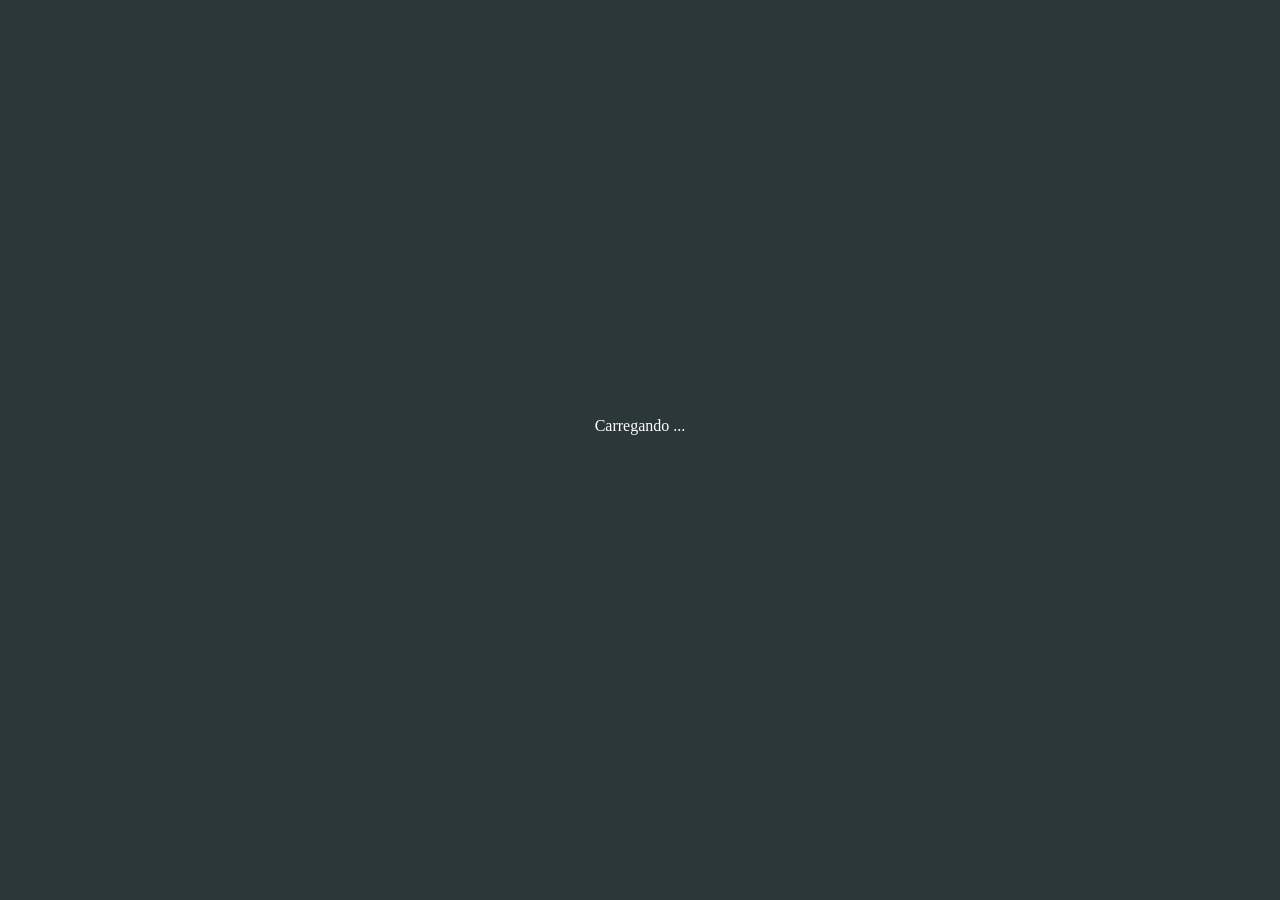
==== index.html @ eb527bf0 "Auto-generated commit" ====
<!doctype html>
<html lang="en" data-beasties-container>
  <head>
    <meta charset="utf-8">
    <title>PO UI</title>
    <base href="https://github.com/anabye/scroll-portal.git">

    <meta name="viewport" content="width=device-width, initial-scale=1">
    <link rel="icon" type="image/x-icon" href="favicon.ico">
    <link rel="stylesheet" href="https://use.fontawesome.com/releases/v5.3.1/css/all.css" integrity="sha384-mzrmE5qonljUremFsqc01SB46JvROS7bZs3IO2EmfFsd15uHvIt+Y8vEf7N7fWAU" crossorigin="anonymous">

    <!-- Global site tag (gtag.js) - Google Analytics -->
    <script async src="https://www.googletagmanager.com/gtag/js?id=UA-163592264-1"></script>
    <script>
      window.dataLayer = window.dataLayer || [];
      function gtag() {
        dataLayer.push(arguments);
      }
      gtag('js', new Date());

      gtag('config', 'UA-163592264-1');
    </script>

    <!-- HOTJAR -->

    <!-- CSS SPLASH -->
    <style type="text/css">
      body {
        font-family: Arial, Helvetica, sans-serif;
      }
      .home-loading {
        width: 100%;
        height: 100%;
        background-color: #2c3739;
        color: white;
      }
      .home-loading > div {
        text-align: center;
        position: absolute;
        top: 50%;
        left: 50%;
        -webkit-transform: translate(-50%, -50%);
        transform: translate(-50%, -50%);
      }
      .loading .ellipsis-loader {
        -webkit-animation: 1.7s infinite ellipsis-loader;
        animation: 1.7s infinite ellipsis-loader;
        display: inline-block;
        height: 8px;
        overflow: hidden;
        position: relative;
        width: 300px;
      }
      .loading .ellipsis-loader--lighter .ellipsis-loader__dot {
        background: #fff;
      }
      .loading .ellipsis-loader__dot {
        -webkit-animation: 1.7s infinite ellipsis-loader__dot;
        animation: 1.7s infinite ellipsis-loader__dot;
        background: #4a4a4a;
        border-radius: 50%;
        float: left;
        height: 8px;
        position: absolute;
        width: 8px;
      }
      .loading .ellipsis-loader__dot:nth-child(1) {
        -webkit-animation-delay: 0.11333s;
        animation-delay: 0.11333s;
        left: -13px;
      }
      .loading .ellipsis-loader__dot:nth-child(2) {
        -webkit-animation-delay: 0.22667s;
        animation-delay: 0.22667s;
        left: -26px;
      }
      .loading .ellipsis-loader__dot:nth-child(3) {
        -webkit-animation-delay: 0.34s;
        animation-delay: 0.34s;
        left: -39px;
      }
      .loading .ellipsis-loader__dot:nth-child(4) {
        -webkit-animation-delay: 0.45333s;
        animation-delay: 0.45333s;
        left: -52px;
      }
      .loading .ellipsis-loader__dot:nth-child(5) {
        -webkit-animation-delay: 0.56667s;
        animation-delay: 0.56667s;
        left: -65px;
      }
      @-webkit-keyframes ellipsis-loader {
        0%,
        25% {
          -webkit-transform: translateX(0);
          transform: translateX(0);
        }
        100% {
          -webkit-transform: translate(25px);
          transform: translate(25px);
        }
      }
      @keyframes ellipsis-loader {
        0%,
        25% {
          -webkit-transform: translateX(0);
          transform: translateX(0);
        }
        100% {
          -webkit-transform: translate(25px);
          transform: translate(25px);
        }
      }
      @-webkit-keyframes ellipsis-loader__dot {
        0% {
          -webkit-animation-timing-function: cubic-bezier(0.23, 1, 0.32, 1);
          animation-timing-function: cubic-bezier(0.23, 1, 0.32, 1);
          -webkit-transform: translateX(0);
          transform: translateX(0);
        }
        55% {
          -webkit-animation-timing-function: cubic-bezier(0.785, 0.135, 0.15, 0.86);
          animation-timing-function: cubic-bezier(0.785, 0.135, 0.15, 0.86);
          opacity: 1;
          -webkit-transform: translateX(165px);
          transform: translateX(165px);
        }
        100%,
        75% {
          -webkit-transform: translateX(390px);
          transform: translateX(390px);
        }
        90% {
          opacity: 0.2;
        }
      }
      @keyframes ellipsis-loader__dot {
        0% {
          -webkit-animation-timing-function: cubic-bezier(0.23, 1, 0.32, 1);
          animation-timing-function: cubic-bezier(0.23, 1, 0.32, 1);
          -webkit-transform: translateX(0);
          transform: translateX(0);
        }
        55% {
          -webkit-animation-timing-function: cubic-bezier(0.785, 0.135, 0.15, 0.86);
          animation-timing-function: cubic-bezier(0.785, 0.135, 0.15, 0.86);
          opacity: 1;
          -webkit-transform: translateX(165px);
          transform: translateX(165px);
        }
        100%,
        75% {
          -webkit-transform: translateX(390px);
          transform: translateX(390px);
        }
        90% {
          opacity: 0.2;
        }
      }
    </style>

    <script src="./assets/js/highlight.min.js"></script>

    <script>
      hljs.initHighlightingOnLoad();
    </script>
  <style>:root{--gridSystemSmMaxWidth:480px;--gridSystemMdMinWidth:481px;--gridSystemMdMaxWidth:960px;--gridSystemLgMinWidth:961px;--gridSystemLgMaxWidth:1366px;--gridSystemXlMinWidth:1367px;--gridSystemPullMaxWidth:480px;--gidSystemOffsetMaxWidth:480px;--border-radius-none:none;--border-radius-sm:2px;--border-radius-md:4px;--border-radius-lg:8px;--border-radius-pill:400px;--border-width-none:none;--border-width-sm:1px;--border-width-md:2px;--border-width-lg:4px;--border-width-xl:8px;--color-feedback-info-lightest:#e3e9f7;--color-feedback-info-lighter:#b0c1e8;--color-feedback-info-light:#7996d7;--color-feedback-info-base:#23489f;--color-feedback-info-dark:#173782;--color-feedback-info-darker:#0f2557;--color-feedback-info-darkest:#081536;--color-feedback-negative-lightest:#f6e6e5;--color-feedback-negative-lighter:#e3aeab;--color-feedback-negative-light:#d58581;--color-feedback-negative-base:#be3e37;--color-feedback-negative-dark:#9b2d27;--color-feedback-negative-darker:#72211d;--color-feedback-negative-darkest:#4a1512;--color-feedback-positive-lightest:#def7ed;--color-feedback-positive-lighter:#7ecead;--color-feedback-positive-light:#41b483;--color-feedback-positive-base:#107048;--color-feedback-positive-dark:#0f5236;--color-feedback-positive-darker:#083a25;--color-feedback-positive-darkest:#002415;--color-feedback-warning-lightest:#fcf6e3;--color-feedback-warning-lighter:#f7dd97;--color-feedback-warning-light:#f1cd6a;--color-feedback-warning-base:#efba2a;--color-feedback-warning-dark:#d8a20e;--color-feedback-warning-darker:#705200;--color-feedback-warning-darkest:#473400;--color-caption-categorical-01:#004cff;--color-caption-categorical-02:#c25534;--color-caption-categorical-03:#792cc7;--color-caption-categorical-04:#008768;--color-caption-categorical-05:#d62793;--color-caption-categorical-06:#d44317;--color-caption-categorical-07:#4779a8;--color-caption-categorical-08:#ad6207;--color-caption-categorical-overlay-01:#739cfd;--color-caption-categorical-overlay-02:#f6b5a1;--color-caption-categorical-overlay-03:#c6a8e6;--color-caption-categorical-overlay-04:#69cab8;--color-caption-categorical-overlay-05:#f3afd9;--color-caption-categorical-overlay-06:#fca58b;--color-caption-categorical-overlay-07:#99bfe3;--color-caption-categorical-overlay-08:#e8b16e;--shadow-none:0 0 0 var(--color-neutral-light-00);--shadow-sm:0 1px 4px 0 color-mix(in srgb,var(--color-neutral-dark-95) 10%,rgba(0,0,0,0)),0 0 3px 0 color-mix(in srgb,var(--color-neutral-dark-95) 10%,rgba(0,0,0,0));--shadow-md:0 4px 8px 0 color-mix(in srgb,var(--color-neutral-dark-95) 10%,rgba(0,0,0,0)),0 0 3px 0 color-mix(in srgb,var(--color-neutral-dark-95) 10%,rgba(0,0,0,0));--shadow-lg:0 6px 12px 0 color-mix(in srgb,var(--color-neutral-dark-95) 10%,rgba(0,0,0,0)),0 0 3px 0 color-mix(in srgb,var(--color-neutral-dark-95) 10%,rgba(0,0,0,0));--shadow-xl:0 16px 24px 0 color-mix(in srgb,var(--color-neutral-dark-95) 10%,rgba(0,0,0,0)),0 0 3px 0 color-mix(in srgb,var(--color-neutral-dark-95) 10%,rgba(0,0,0,0));--spacing-xs:.5rem;--spacing-sm:1rem;--spacing-md:1.5rem;--spacing-lg:2rem;--spacing-xl:2.5rem;--spacing-2xl:3rem;--spacing-3xl:3.5rem;--spacing-4xl:4rem;--spacing-squish-2xs:2px 4px;--spacing-squish-xs:4px 8px;--spacing-squish-sm:6px 12px;--spacing-squish-md:8px 16px;--spacing-squish-lg:12px 24px;--spacing-squish-xl:16px 24px;--spacing-squish-2xl:24px 40px;--spacing-squish-3xl:32px 48px;--letter-spacing-1:.015em;--letter-spacing-2:.025em;--letter-spacing-3:.05em;--letter-spacing-4:.075em;--letter-spacing-5:.1em;--letter-spacing-auto:auto;--letter-spacing-neg-1:-.015em;--letter-spacing-neg-2:-.025em;--letter-spacing-neg-3:-.05em;--letter-spacing-neg-4:-.075em;--letter-spacing-neg-5:-.1em;--line-height-auto:auto;--line-height-none:100%;--line-height-3xs:110%;--line-height-2xs:120%;--line-height-xs:130%;--line-height-sm:140%;--line-height-md:150%;--line-height-lg:160%;--line-height-xl:170%;--line-height-2xl:180%;--line-height-3xl:190%;--line-height-4xl:200%;--focus-aaa:4px;--focus-aa:2px;--font-size-xs:.75rem;--font-size-sm:.875rem;--font-size-default:1rem;--font-size-md:1.25rem;--font-size-lg:1.5rem;--font-size-xl:2rem;--font-size-2xl:2.5rem;--font-size-3xl:3rem;--font-weight-normal:400;--font-weight-semibold:600;--font-weight-bold:700;--duration-extra-fast:70ms;--duration-fast:.11s;--duration-normal:.15s;--duration-moderate:.24s;--duration-slow:.4s;--duration-extra-slow:.7s;--target-size-aaa:2.75rem;--target-size-aa:2rem;--timing-standart:Cubic-Bezier(.35,0,.1,1);--timing-entering:Cubic-Bezier(.3,0,1,.8);--timing-exiting:Cubic-Bezier(.1,0,0,1);--timing-continuous:Cubic-Bezier(0,0,0,0);--motion-effect-fadein:opacity 0 1,transition-property all,transition-duration var(--duration-fast),transition-timing-function var(--timing-standard);--motion-effect-fadeout:opacity 1 0,transition-property all,transition-duration var(--duration-fast),transition-timing-function var(--timing-standard);--motion-effect-slide:transform translateX(1em),transition-property all,transition-duration var(--duration-normal),transition-timing-function var(--timing-standard);--motion-effect-slide-fade:opacity 0 1,transform translateX(1em),transition-property all,transition-duration var(--duration-fast),transition-timing-function var(--timing-standard);--motion-effect-scale:transform-origin center center,transform scale(.5),transition-property all,transition-duration var(--duration-fast),transition-timing-function var(--timing-standard);--motion-effect-scale-fade:transform-origin start end,transform-origin start end,transition-property all,transition-duration var(--duration-fast),transition-timing-function var(--timing-standard);--motion-effect-scale-fade:transform-origin start end,transform scale(.5,1),transition-property all,transition-duration var(--duration-fast),transition-timing-function var(--timing-standard);--motion-effect-fill:background-size 100% 100%,transition-property all,transition-duration var(--duration-fast),transition-timing-function var(--timing-standard);--motion-effect-color:transition-property all,transition-duration var(--duration-fast),transition-timing-function var(--timing-standard);--motion-effect-expand:opacity 0 1,transform-origin top center,transform scale(.5,1),transition-property all,transition-duration var(--duration-fast),transition-timing-function var(--timing-standard)}:root{--color-wrapper-menu-panel-color-background:var(--color-neutral-light-00);--color-overlay-background-color-overlay:var(--color-secondary-dark-60-alpha-70);--color-hr-border-top:var(--color-neutral-light-10);--outline-width:var(--border-width-lg);--outline-width-focus-visible:var(--border-width-lg)}:root{--color-brand-01-lightest:#f2eaf6;--color-brand-01-lighter:#d9c2e5;--color-brand-01-light:#bd94d1;--color-brand-01-base:#753399;--color-brand-01-dark:#5b1c7d;--color-brand-01-darker:#400e58;--color-brand-01-darkest:#260538;--color-brand-02-base:#b92f72;--color-brand-03-base:#ffd464;--color-neutral-dark-70:#4a5c60;--color-neutral-dark-80:#2c3739;--color-neutral-dark-90:#1d2426;--color-neutral-dark-95:#0b0e0e;--color-neutral-light-10:#eceeee;--color-neutral-light-20:#dadedf;--color-neutral-light-30:#b6bdbf;--color-neutral-light-00:#fff;--color-neutral-light-05:#fbfbfb;--color-neutral-mid-40:#9da7a9;--color-neutral-mid-60:#6e7c7f}:root{--color-action-default:var(--color-brand-01-base);--color-action-hover:var(--color-brand-01-dark);--color-action-pressed:var(--color-brand-01-darker);--color-action-disabled:var(--color-neutral-light-30);--color-action-focus:var(--color-brand-01-darkest);--font-size-default-normal:14px;--font-family-default-bold:var(--font-family-bold)}:root{--categorical-01:var(--color-caption-categorical-01);--categorical-02:var(--color-caption-categorical-02);--categorical-03:var(--color-caption-categorical-03);--categorical-04:var(--color-caption-categorical-04);--categorical-05:var(--color-caption-categorical-05);--categorical-06:var(--color-caption-categorical-06);--categorical-07:var(--color-caption-categorical-07);--categorical-08:var(--color-caption-categorical-08);--categorical-overlay-01:var(--color-caption-categorical-overlay-01);--categorical-overlay-02:var(--color-caption-categorical-overlay-02);--categorical-overlay-03:var(--color-caption-categorical-overlay-03);--categorical-overlay-04:var(--color-caption-categorical-overlay-04);--categorical-overlay-05:var(--color-caption-categorical-overlay-05);--categorical-overlay-06:var(--color-caption-categorical-overlay-06);--categorical-overlay-07:var(--color-caption-categorical-overlay-07);--categorical-overlay-08:var(--color-caption-categorical-overlay-08)}:root{--color-track:var(--color-neutral-light-10);--color-thumb:var(--color-neutral-light-30)}@-moz-document url-prefix(){*{scrollbar-color:var(--color-thumb) var(--color-track)}}:root{--color-primary-light-95:#fcf6f9;--color-primary-light-80:#f5dbe8;--color-primary-alpha-50:rgba(12,154,190,.5);--color-primary-dark-20:#9d2c67;--color-primary-dark-40:#8b255a;--color-secondary-dark-60-alpha-70:rgba(59,28,74,.7);--color-secondary-dark-60:#3b1c4a;--color-tertiary-light-90:#fffaef;--color-tertiary-dark-5:#f4d069;--color-tertiary-dark-40:#d2b25a;--color-tertiary-dark-60:#ac9249;--color-white-alpha-30:hsla(0,0%,100%,.3);--color-neutral-alpha-45:rgba(74,92,96,.45);--color-black-alpha-10:rgba(0,0,0,.1);--color-black-alpha-15:rgba(0,0,0,.15);--color-black-alpha-30:rgba(0,0,0,.3);--color-black:#000;--color-success-default:#00b28e;--color-warning-default:#ea9b3e;--color-danger-dark-20:#9e3933;--color-transparent:rgba(0,0,0,0);--color-01:#0c9abe;--color-02:#2c85c8;--color-03:#2c43c8;--color-04:#5843c8;--color-05:#ab43c8;--color-06:#ab4391;--color-07:#c64840;--color-08:#ea9b3e;--color-09:#abc249;--color-10:#56b96b;--color-11:#00b28e;--color-12:#06a6a5;--font-family-theme:Roboto;--font-family-theme-bold:Roboto-Bold;--font-family-theme-extra-light:Roboto-Condensed-Light;--font-family-heading:Roboto;--font-family-code:Monospace;--font-weight-extra-light:200;--text-transform-normal:normal;--text-transform-uppercase:uppercase}@font-face{font-family:Roboto;src:url("./media/Roboto-Regular-7OAIQAAR.ttf");font-weight:400;font-style:normal}@font-face{font-family:Roboto-Condensed-Light;src:url("./media/Roboto-Light-7XKLB75K.ttf");font-weight:300;font-style:normal;font-stretch:condensed}@font-face{font-family:Roboto-Bold;src:url("./media/Roboto-Bold-LEYRQPLJ.ttf");font-weight:700;font-style:normal}:root{--color-avatar-background-color-avatar:var(--color-neutral-dark-70)}:root{--color-badge-color:var(--color-neutral-light-00)}:root{--color-calendar-background-color:var(--color-neutral-light-00);--color-calendar-arrow:var(--color-brand-02-base);--color-calendar-title:var(--color-brand-02-base);--color-calender-color-content-label:var(--color-neutral-mid-40);--color-calendar-background-color-box-background-normal:var(--color-transparent);--color-calendar-background-color-box-background-hover:var(--color-neutral-light-20);--color-calendar-background-color-box-background-disabled:var(--color-neutral-light-30);--color-calendar-background-color-box-background-active:var(--color-brand-03-base);--color-calendar-background-color-mobile-overlay:var(--color-secondary-dark-60-alpha-70);--color-calendar-text-box-background-active:var(--color-neutral-dark-90);--color-calendar-background-color-box-background-selected:var(--color-brand-03-base);--color-calendar-background-color-box-background-range:var(--color-primary-light-80);--color-calendar-background-color-box-background-today-hover:var(--color-neutral-light-20);--color-calendar-background-color-border-today:var(--color-brand-02-base);--color-calendar-color-box-foreground:var(--color-neutral-dark-70);--color-calendar-color-box-foreground-selected:var(--color-neutral-dark-90);--color-calendar-color-box-foreground-pressed:var(--color-neutral-dark-90);--color-calendar-color-box-foreground-range:var(--color-brand-02-base);--color-calendar-color-box-foreground-today:var(--color-brand-02-base);--color-calendar-color-box-foreground-disabled:var(--color-neutral-light-20);--color-chart-background-color:var(--color-neutral-light-00);--color-chart-axis-stroke:var(--color-neutral-light-20);--color-chart-legend-text:var(--color-neutral-dark-70);--color-chart-axis-label-text:var(--color-neutral-dark-90)}:root{--color-checkbox-group-border-input-invalid:var(--color-feedback-negative-base)}:root{--color-datepicker-range-background-color-disabled:var(--color-neutral-light-20);--color-datepicker-range-border-text:var(--color-neutral-light-30);--color-datepicker-range-border-text-error:var(--color-feedback-negative-base);--color-datepicker-range-color-disabled:var(--color-neutral-light-30);--color-datepicker-range-color-focused:var(--color-action-default);--color-datepicker-range-color-text-error:var(--color-feedback-negative-base)}:root{--color-disclaimer-group-background-color:var(--color-neutral-light-00);--color-disclaimer-group-border-color:var(--color-neutral-light-10);--color-disclaimer-group-font-title:var(--color-neutral-dark-70)}:root{--color-gauge-base-color:var(--color-neutral-light-20);--color-gauge-description-text-color:var(--color-neutral-dark-70);--color-info-color-text-label:var(--color-neutral-dark-90);--color-info-color-text-value:var(--color-neutral-dark-90);--color-info-color-link:var(--color-brand-02-base);--color-info-color-link-hover:var(--color-primary-dark-20);--color-info-color-link-pressed:var(--color-primary-dark-40)}:root{--color-list-view-background-color:var(--color-neutral-light-00);--color-list-view-border:var(--color-neutral-light-10);--color-list-view-color-primary:var(--color-brand-02-base);--color-list-view-color-primary-hover:var(--color-primary-dark-20);--color-list-view-color-select-all-label:var(--color-neutral-dark-70)}:root{--color-loading-icon-color-neutral:var(--color-neutral-light-20);--color-lookup-advanced-search-link-color-text:var(--color-brand-02-base)}:root{--color-menu-panel-background-color-item-hover:var(--color-black-alpha-15);--color-menu-panel-background-color-item-selected:var(--color-neutral-light-20);--color-menu-panel-background-color-menu:var(--color-neutral-light-00);--color-menu-panel-border-top-logo:var(--color-neutral-light-20);--color-menu-panel-color-menu-item-text:var(--color-brand-02-base);--color-menu-panel-color-menu-item-selected:var(--color-neutral-dark-90)}:root{--color-modal-password-recovery-link-color:var(--color-brand-02-base);--color-modal-password-recovery-link-color-hover:var(--color-primary-dark-20);--color-modal-password-recovery-text-color:var(--color-neutral-dark-70)}:root{--color-navbar-color:var(--color-neutral-light-00);--color-navbar-action-color-content:var(--color-brand-02-base);--color-navbar-action-popup-color-content:var(--color-navbar-action-color-content);--color-navbar-item-color:var(--color-brand-02-base);--color-navbar-item-color-selected:var(--color-neutral-dark-70);--color-navbar-item-color-shadow-selected:var(--color-feedback-negative-light);--color-navbar-item-navigation-color-icon:var(--color-brand-02-base);--color-navbar-item-navigation-color-icon-disabled:var(--color-neutral-light-20)}:root{--color-page-background-color-page:var(--color-neutral-light-00);--color-page-background-select-item-border-color:var(--color-neutral-light-10);--color-page-blocked-user-link-color:var(--color-brand-02-base);--color-page-blocked-user-link-color-hover:var(--color-primary-dark-20);--color-page-blocked-user-text-color:var(--color-neutral-dark-70);--color-page--blocked-user-background-color:var(--color-neutral-light-05);--color-page-change-password-background-color-buttons:var(--color-neutral-light-05);--color-page-change-password-background-color-container:var(--color-neutral-light-00);--color-page-change-password-background-color-secondary-logo:var(--color-neutral-light-05);--color-page-change-password-color-link:var(--color-brand-02-base);--color-page-change-password-color-text:var(--color-neutral-dark-70);--color-page-change-password-color-required:var(--color-neutral-dark-70);--color-page-change-password-color-required-ok:var(--color-success-default);--color-page-change-password-color-required-minus:var(--color-black-alpha-30);--color-page-change-password-color-required-text:var(--color-secondary-dark-60-alpha-70);--color-page-content-background-color-scrollbar:var(--color-thumb);--color-page-list-color-link-text:var(--color-brand-02-base);--color-page-login-header-product-name-color:var(--color-neutral-dark-70);--color-page-login-header-welcome-color:var(--color-action-default);--color-page-login-background-color:var(--color-neutral-light-05);--color-page-login-background-highlight-image:var(--color-neutral-light-10);--color-page-login-highlight-text-color:var(--color-neutral-light-00);--color-page-login-link-color:var(--color-brand-02-base);--color-page-login-link-hover-color:var(--color-primary-dark-20);--color-page-login-popover-color-attempts:var(--color-brand-02-base);--color-page-login-popover-color-title:var(--color-brand-03-base);--color-page-login-support-background-color:var(--color-neutral-light-00);--color-page-login-support-color:var(--color-brand-02-base)}:root{--transition-duration:var(--duration-extra-fast);--transition-timing:var(--duration-extra-slow) var(--timing-standart)}:root{--color-page-slide-close-button-color:var(--color-brand-02-base);--color-page-slide-body-text-color:var(--color-neutral-dark-90);--color-popover-background-color:var(--color-neutral-light-00);--color-popover-background-color-arrow:var(--color-neutral-light-00);--color-popover-background-color-scrollbar:var(--color-thumb);--color-popover-color-text-title:var(--color-neutral-dark-70)}:root{--color-rich-text-background-color-thumb:var(--color-track);--color-rich-text-body-background-color:var(--color-neutral-light-05);--color-rich-text-body-border-error:var(--color-feedback-negative-base);--color-rich-text-body-text-error:var(--color-feedback-negative-base);--color-rich-text-body-text-link:var(--color-brand-02-base);--color-rich-text-body-text-link-hover:var(--color-primary-dark-20);--color-rich-text-body-text-selected-color:var(--color-primary-light-80);--color-rich-text-placeholder-color:var(--color-neutral-mid-40);--color-rich-text-toolbar-background-color:var(--color-transparent)}:root{--color-slide-background-color-active-circle:var(--color-brand-02-base);--color-slide-background-color-arrow-circle:var(--color-neutral-light-00);--color-slide-background-color-circle:var(--color-neutral-light-20);--color-slide-background-color-scrollbar:var(--color-thumb);--color-slide-border-arrow:var(--color-brand-02-base);--color-slide-box-shadow-arrow-circle:var(--color-black-alpha-15);--color-slide-box-shadow-wrapper:var(--color-black-alpha-30)}:root{--color-stepper-bar:var(--color-line-done);--color-stepper-bar-disabled:var(--color-next);--color-stepper-circle-active:var(--background-current);--color-stepper-circle-default:var(--color-icon-done);--color-stepper-circle-disabled:var(--color-next)}:root{--color-table-color-link-disabled:var(--color-neutral-light-20)}:root{--color-table-column-manager-body-color-background-scrollbar:var(--color-track);--color-table-column-manager-border-color:var(--color-neutral-light-10);--color-table-column-manager-close-button-color:var(--color-brand-02-base);--color-table-column-manager-header-title:var(--color-neutral-dark-90);--color-table-column-manager-outline-color-focus:var(--color-action-default)}:root{--color-tag-background-color-white:var(--color-neutral-light-00);--color-tag-inverse-border-color-01:var(--color-01);--color-tag-inverse-border-color-02:var(--color-02);--color-tag-inverse-border-color-03:var(--color-03);--color-tag-inverse-border-color-04:var(--color-04);--color-tag-inverse-border-color-05:var(--color-05);--color-tag-inverse-border-color-06:var(--color-06);--color-tag-inverse-border-color-07:var(--color-07);--color-tag-inverse-border-color-08:var(--color-08);--color-tag-inverse-border-color-09:var(--color-09);--color-tag-inverse-border-color-10:var(--color-10);--color-tag-inverse-border-color-11:var(--color-11);--color-tag-inverse-border-color-12:var(--color-12)}:root{--color-toolbar-background-color-badge:var(--color-feedback-negative-base);--color-toolbar-background-color-toolbar:var(--color-neutral-light-00);--color-toolbar-border-color-separator:var(--color-neutral-light-10);--color-toolbar-color-badge-text:var(--color-neutral-light-00);--color-toolbar-color-default:var(--color-brand-02-base);--color-toolbar-color-title:var(--color-action-default)}:root{--color-tree-view-item-border-bottom-color:var(--color-neutral-light-10);--color-tree-view-item-header-button-color:var(--color-brand-02-base);--color-tree-view-item-header-button-focus:var(--color-action-default);--color-tree-view-item-header-label-text-color:var(--color-neutral-dark-70);--color-upload-color-text-filename-loading:var(--color-neutral-dark-90);--color-upload-background-color-disabled:var(--color-neutral-light-00);--color-upload-border-disabled:var(--color-neutral-light-30);--color-upload-color-disabled:var(--color-neutral-light-30);--color-upload-background-color-hover:var(--color-neutral-light-00);--color-upload-border-hover:var(--color-primary-dark-20);--color-upload-color-hover:var(--color-primary-dark-20);--color-upload-background-color-pressed:var(--color-neutral-light-00);--color-upload-border-pressed:var(--color-primary-dark-40);--color-upload-color-pressed:var(--color-primary-dark-40);--color-upload-color-progress:var(--color-brand-03-base);--color-upload-color-text-load:var(--color-neutral-light-00);--color-upload-background-color-success:var(--color-success-default);--color-upload-background-color-load-progress:var(--color-brand-03-base);--color-upload-background-color-error:var(--color-feedback-negative-base);--color-upload-color-text-load-waiting:var(--color-neutral-dark-70);--color-upload-background-color-progress:var(--color-tertiary-light-90);--color-upload-drag-drop-overlay-icon:var(--color-primary-alpha-50);--color-upload-drag-drop-overlay-text:var(--color-brand-02-base);--color-upload-drag-drop-area-overlay-background-color:var(--color-neutral-light-00);--color-upload-drag-drop-area-icon:var(--color-neutral-light-20);--color-upload-drag-drop-area-label-text:var(--color-neutral-dark-70);--color-upload-drag-drop-area-select-files-text:var(--color-brand-02-base);--color-upload-drag-drop-area-border:var(--color-neutral-light-30);--color-upload-drag-drop-area-border-primary:var(--color-brand-02-base);--color-upload-drag-drop-area-border-error:var(--color-feedback-negative-base);--color-upload-drag-drop-area-background-color-disabled:var(--color-neutral-light-10);--color-upload-drag-drop-area-color-disabled:var(--color-neutral-light-30);--color-upload-file-restrictions-color-text:var(--color-neutral-dark-70)}:root{--color-widget-color-action-active:var(--color-primary-dark-20);--color-widget-color-action-hover:var(--color-primary-dark-20);--color-widget-color-action:var(--color-brand-02-base);--color-widget-color-default:var(--font-color);--color-widget-color-title-action:var(--font-color);--color-widget-color-widget-primary:var(--color-neutral-dark-90);--color-widget-primary-background-color:var(--color-brand-03-base);--border-widget-border-no-shadow:solid var(--border-width) var(--color-neutral-light-10);--color-widget-border-color-footer:var(--color-neutral-light-10);--color-widget-border-color-footer-primary:var(--color-white-alpha-30);--color-widget-background-color-disabled:var(--color-neutral-light-05);--color-widget-background-color-scroll-disabled:var(--color-thumb);--color-widget-color-disabled:var(--color-neutral-mid-40)}*,:after,:before{margin:0;padding:0;-webkit-box-sizing:border-box;box-sizing:border-box}body,html{width:100%;height:100%}body{font-family:var(--font-family);color:var(--color-neutral-dark-90);font-size:var(--font-size-default);line-height:var(--line-height-md);text-align:left}body{font-weight:var(--font-weight-normal);letter-spacing:var(--letter-spacing-auto)}h4{font-family:var(--font-family-heading);color:var(--color-neutral-dark-90);font-weight:var(--font-weight-bold);text-align:left}h4{line-height:var(--line-height-md);letter-spacing:var(--letter-spacing-auto)}h4{font-size:var(--font-size-default)}:root{--arrow-position-final:calc(100% - 12px) ;--arrow-position-initial:12px;--arrow-offset:4px;--arrow-size:8px}:root{--collapsed-menu-width:56px;--menu-width:290px}:root{--font-family:var(--font-family-theme);--font-family-bold:var(--font-family-theme-bold);--font-family-extra-light:var(--font-family-theme-extra-light)}:root{--media-small-max:480px;--media-medium-min:481px;--media-medium-max:960px;--media-large-min:961px;--media-large-max:1366px;--media-x-large-min:1367px;--media-padding-small:1599px;--media-padding-large:1600px}:root{--shadow-modal:0 4px 16px 0 var(--color-black-alpha-30);--shadow-button:0 4px 8px 0 var(--color-black-alpha-15);--shadow-header:0 1px 2px 0 var(--color-black-alpha-30);--shadow-card:0 1px 4px 0 var(--color-black-alpha-30);--shadow-container:0 1px 4px 0 var(--color-black-alpha-30);--shadow-feedback:0 -4px 8px 0 var(--color-black-alpha-15);--shadow-tooltip:0 4px 8px 0 var(--color-black-alpha-15);--shadow-popover:0 0 4px 0 var(--color-black-alpha-30);--shadow-popover-arrow:-1px -1px 1px 0 var(--color-black-alpha-10);--shadow-popup:0 1px 4px 0 var(--color-black-alpha-30);--shadow-popup-arrow:-1px -1px 1px 0 var(--color-black-alpha-10);--shadow-avatar:inset 0 1px 8px 0 var(--color-black-alpha-10);--shadow-input:inset 0 1px 8px 0 var(--color-black-alpha-10)}:root{--shadow-avatar-box-shadow-avatar:var(--shadow-input)}:root{--shadow-breadcrumb-box-shadow-dropdown:var(--shadow-card)}:root{--shadow-button-group-box-shadow:var(--shadow-button)}:root{--shadow-calendar-box-shadow:var(--shadow-card);--po-calendar-width:288px;--po-calendar-height:320px;--po-calendar-range-height:288px}:root{--border-container-border-no-shadow:solid 1px var(--color-container-color-shadow);--shadow-container-box-shadow:var(--shadow-container)}:root{--shadow-checkbox-group-box-shadow-input:var(--shadow-input)}:root{--advanced-search-link-width:80px}:root{--border-rich-text-body-border:1px solid var(--color-neutral-dark-70);--shadow-rich-text-body-box-shadow:inset 0 1px 8px 0 var(--color-black-alpha-10);--rich-text-body-max-height:262px;--rich-text-body-min-width:160px;--rich-text-body-min-height:94px}:root{--rich-text-toolbar-min-height:64px;--rich-text-toolbar-min-width:var(--rich-text-body-min-width);--border-rich-text-toolbar-border:var(--border-rich-text-body-border)}:root{--color-grid-cell-action-content-text-color:var(--color-neutral-light-10);--color-grid-cell-action-content-text-color-focusable:var(--color-brand-02-base)}:root{--color-grid-cell-content-input-border-color:var(--color-neutral-light-10);--color-grid-cell-content-border-color-focusable:var(--color-brand-02-base);--color-grid-cell-content-color:var(--color-brand-02-base);--color-grid-cell-content-required-color:var(--color-07)}:root{--color-grid-head-content-border-bottom-color:var(--color-primary-light-80);--color-grid-head-content-border-right-color:var(--color-neutral-light-10);--color-grid-head-content-color:var(--color-brand-02-base)}:root{--color-grid-cell-action-border-color:var(--color-primary-light-80);--color-grid-cell-action-color:var(--color-03);--color-grid-cell-freeze-color:var(--color-primary-light-80);--color-grid-cell-scrollbar-color:var(--color-primary-alpha-50);--color-grid-footer-wrapper-border-color:var(--color-neutral-light-10);--color-grid-wrapper-border-color:var(--color-neutral-light-10)}:root{--list-view-main-header-height:44px;--list-view-main-header-height--aa:32px}@-webkit-keyframes dot-fade-in-1{0%{opacity:0}25%{opacity:1}50%{opacity:1}to{opacity:1}}@-webkit-keyframes dot-fade-in-2{0%{opacity:0}25%{opacity:0}50%{opacity:1}to{opacity:1}}@-webkit-keyframes dot-fade-in-3{0%{opacity:0}25%{opacity:0}50%{opacity:0}to{opacity:1}}:root{--menu-size:290px}:root{--menu-panel-logo-height:50px;--menu-panel-collapsed-logo-height:64px;--menu-panel-width:56px;--po-menu-panel-logo-spacing:8px}:root{--shadow-navbar-box-shadow:var(--shadow-container);--navbar-height:56px}@-webkit-keyframes menuPositionNormal{0%{top:0}1%{top:56px}to{top:56px}}@media screen and (max-width:1200px){@-webkit-keyframes menuPositionResponsive{0%{top:56px}99%{top:56px}to{top:0}}}:root{--font-navbar-action-font-size-content:24px}:root{--font-navbar-action-popup-font-size-content:var(--font-navbar-action-font-size-content)}:root{--shadow-navbar-item-box-shadow-selected:0 -4px 0 0 var(--color-navbar-item-color-shadow-selected) inset}:root{--font-navbar-item-navigation-font-size-icon:24px}:root{--filter-content-width:232px;--filter-content-width-smaller:224px;--filter-search-width:80px;--filter-search-width-smaller:72px;--filter-container-padding:16px;--filter-container-padding-smaller:8px;--filter-container:calc(var(--filter-content-width) + var(--filter-search-width) + var(--filter-container-padding));--filter-container-smaller:calc(var(--filter-content-width-smaller) + var(--filter-search-width-smaller) + var(--filter-container-padding-smaller));--filter-input-variable-size:calc(100% - var(--filter-search-width));--filter-input-variable-size-smaller:calc(100% - var(--filter-search-width-smaller))}:root{--shadow-page-login-popover-box-shadow:var(--shadow-popover);--shadow-page-login-popover-box-shadow-arrow:var(--shadow-popover-arrow);--shadow-page-login-support:var(--shadow-card)}:root{--popover-border-radius:3px;--shadow-popover-box-shadow:var(--shadow-popover);--shadow-popover-box-shadow-arrow:var(--shadow-popover-arrow)}@-webkit-keyframes progressIndeterminate{0%,to{-webkit-transform:translateX(-100%);transform:translate(-100%)}50%{-webkit-transform:translateX(100%);transform:translate(100%)}0%,to{-webkit-transform:translateX(0);transform:translate(0)}}@media print{body{-webkit-print-color-adjust:exact;print-color-adjust:exact}}:root{--font-toolbar-font-size-notification:24px}:root{--shadow-tooltip-shadow-balloon:var(--shadow-tooltip)}:root{--color-portal-highlight:var(--color-action-default);--color-portal-background-color-highlight:#e6f1f5;--color-portal-titles:var(--color-neutral-dark-70);--font-family-po-ui:Roboto;--font-family-po-ui-light:Roboto-Condensed-Light;--font-family-po-ui-bold:Roboto-Bold}body{background-color:#fafbfb;color:#333}</style><link rel="stylesheet" href="styles-DQQ34AJW.css" media="print" onload="this.media='all'"><noscript><link rel="stylesheet" href="styles-DQQ34AJW.css"></noscript></head>
  <body>
    <app-root>
      <div class="home-loading">
        <div class="loading">
          <span>Carregando ...</span>
          <br><br>
          <h4>
            <div class="ellipsis-loader ellipsis-loader--lighter">
              <div class="ellipsis-loader__dot"></div>
              <div class="ellipsis-loader__dot"></div>
              <div class="ellipsis-loader__dot"></div>
              <div class="ellipsis-loader__dot"></div>
              <div class="ellipsis-loader__dot"></div>
            </div>
          </h4>
        </div>
      </div>
    </app-root>

    <div vw class="enabled">
      <div vw-access-button class="active"></div>
      <div vw-plugin-wrapper>
        <div class="vw-plugin-top-wrapper"></div>
      </div>
    </div>

    <script src="https://vlibras.gov.br/app/vlibras-plugin.js"></script>
    <script>
      new window.VLibras.Widget('https://vlibras.gov.br/app');
    </script>
  <link rel="modulepreload" href="chunk-PTMES2NX.js"><link rel="modulepreload" href="chunk-SRWQGSYF.js"><link rel="modulepreload" href="chunk-G5LTYNLJ.js"><link rel="modulepreload" href="chunk-TT2MSOYL.js"><script src="polyfills-MGXVRCID.js" type="module"></script><script src="main-SFL2ITJF.js" type="module"></script></body>
</html>
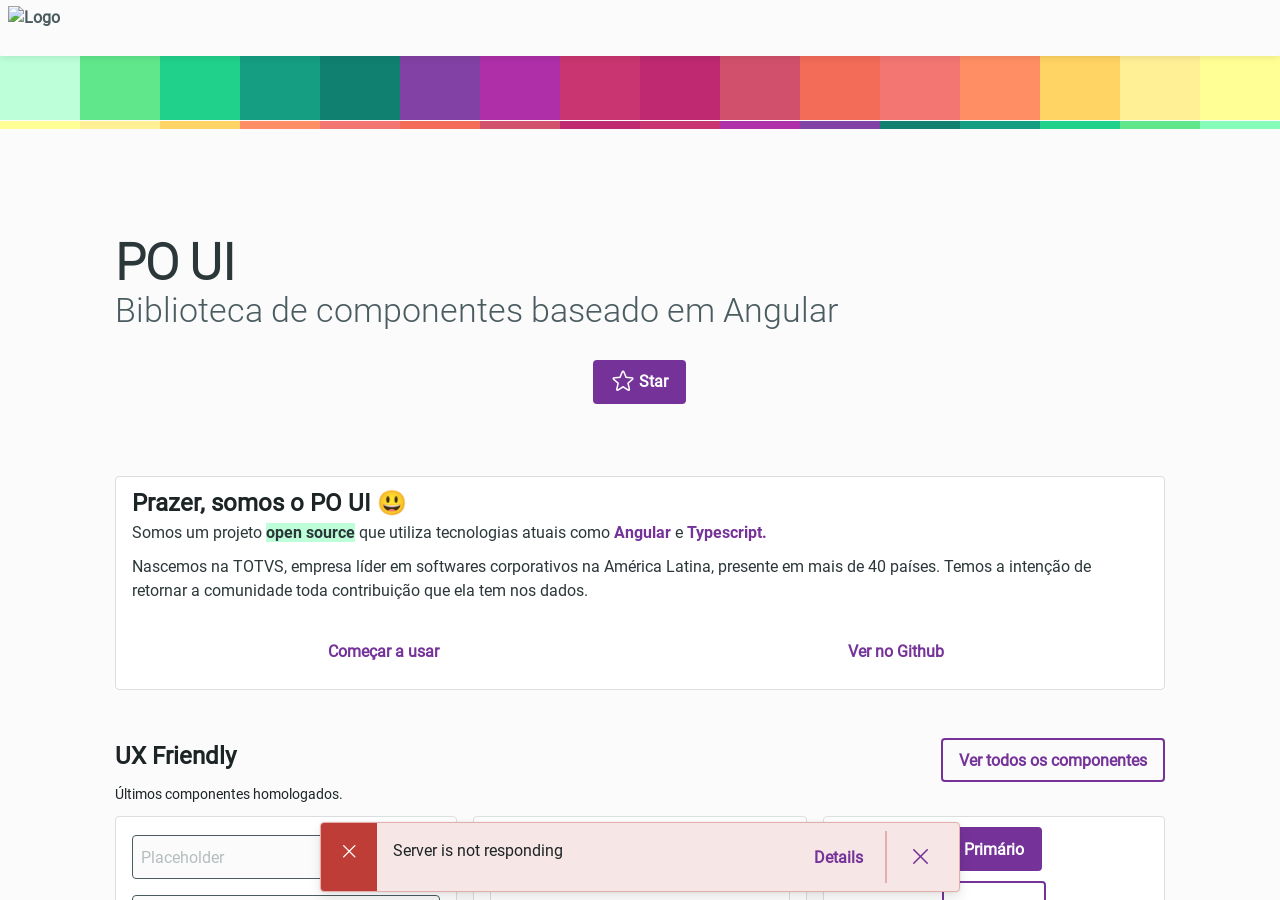
==== commit 5d910f2e: "Auto-generated commit" ====
--- a/index.html
+++ b/index.html
@@ -3,7 +3,7 @@
   <head>
     <meta charset="utf-8">
     <title>PO UI</title>
-    <base href="https://github.com/anabye/scroll-portal.git">
+    <base href="/scroll-portal/">
 
     <meta name="viewport" content="width=device-width, initial-scale=1">
     <link rel="icon" type="image/x-icon" href="favicon.ico">
@@ -164,7 +164,7 @@
     <script>
       hljs.initHighlightingOnLoad();
     </script>
-  <style>:root{--gridSystemSmMaxWidth:480px;--gridSystemMdMinWidth:481px;--gridSystemMdMaxWidth:960px;--gridSystemLgMinWidth:961px;--gridSystemLgMaxWidth:1366px;--gridSystemXlMinWidth:1367px;--gridSystemPullMaxWidth:480px;--gidSystemOffsetMaxWidth:480px;--border-radius-none:none;--border-radius-sm:2px;--border-radius-md:4px;--border-radius-lg:8px;--border-radius-pill:400px;--border-width-none:none;--border-width-sm:1px;--border-width-md:2px;--border-width-lg:4px;--border-width-xl:8px;--color-feedback-info-lightest:#e3e9f7;--color-feedback-info-lighter:#b0c1e8;--color-feedback-info-light:#7996d7;--color-feedback-info-base:#23489f;--color-feedback-info-dark:#173782;--color-feedback-info-darker:#0f2557;--color-feedback-info-darkest:#081536;--color-feedback-negative-lightest:#f6e6e5;--color-feedback-negative-lighter:#e3aeab;--color-feedback-negative-light:#d58581;--color-feedback-negative-base:#be3e37;--color-feedback-negative-dark:#9b2d27;--color-feedback-negative-darker:#72211d;--color-feedback-negative-darkest:#4a1512;--color-feedback-positive-lightest:#def7ed;--color-feedback-positive-lighter:#7ecead;--color-feedback-positive-light:#41b483;--color-feedback-positive-base:#107048;--color-feedback-positive-dark:#0f5236;--color-feedback-positive-darker:#083a25;--color-feedback-positive-darkest:#002415;--color-feedback-warning-lightest:#fcf6e3;--color-feedback-warning-lighter:#f7dd97;--color-feedback-warning-light:#f1cd6a;--color-feedback-warning-base:#efba2a;--color-feedback-warning-dark:#d8a20e;--color-feedback-warning-darker:#705200;--color-feedback-warning-darkest:#473400;--color-caption-categorical-01:#004cff;--color-caption-categorical-02:#c25534;--color-caption-categorical-03:#792cc7;--color-caption-categorical-04:#008768;--color-caption-categorical-05:#d62793;--color-caption-categorical-06:#d44317;--color-caption-categorical-07:#4779a8;--color-caption-categorical-08:#ad6207;--color-caption-categorical-overlay-01:#739cfd;--color-caption-categorical-overlay-02:#f6b5a1;--color-caption-categorical-overlay-03:#c6a8e6;--color-caption-categorical-overlay-04:#69cab8;--color-caption-categorical-overlay-05:#f3afd9;--color-caption-categorical-overlay-06:#fca58b;--color-caption-categorical-overlay-07:#99bfe3;--color-caption-categorical-overlay-08:#e8b16e;--shadow-none:0 0 0 var(--color-neutral-light-00);--shadow-sm:0 1px 4px 0 color-mix(in srgb,var(--color-neutral-dark-95) 10%,rgba(0,0,0,0)),0 0 3px 0 color-mix(in srgb,var(--color-neutral-dark-95) 10%,rgba(0,0,0,0));--shadow-md:0 4px 8px 0 color-mix(in srgb,var(--color-neutral-dark-95) 10%,rgba(0,0,0,0)),0 0 3px 0 color-mix(in srgb,var(--color-neutral-dark-95) 10%,rgba(0,0,0,0));--shadow-lg:0 6px 12px 0 color-mix(in srgb,var(--color-neutral-dark-95) 10%,rgba(0,0,0,0)),0 0 3px 0 color-mix(in srgb,var(--color-neutral-dark-95) 10%,rgba(0,0,0,0));--shadow-xl:0 16px 24px 0 color-mix(in srgb,var(--color-neutral-dark-95) 10%,rgba(0,0,0,0)),0 0 3px 0 color-mix(in srgb,var(--color-neutral-dark-95) 10%,rgba(0,0,0,0));--spacing-xs:.5rem;--spacing-sm:1rem;--spacing-md:1.5rem;--spacing-lg:2rem;--spacing-xl:2.5rem;--spacing-2xl:3rem;--spacing-3xl:3.5rem;--spacing-4xl:4rem;--spacing-squish-2xs:2px 4px;--spacing-squish-xs:4px 8px;--spacing-squish-sm:6px 12px;--spacing-squish-md:8px 16px;--spacing-squish-lg:12px 24px;--spacing-squish-xl:16px 24px;--spacing-squish-2xl:24px 40px;--spacing-squish-3xl:32px 48px;--letter-spacing-1:.015em;--letter-spacing-2:.025em;--letter-spacing-3:.05em;--letter-spacing-4:.075em;--letter-spacing-5:.1em;--letter-spacing-auto:auto;--letter-spacing-neg-1:-.015em;--letter-spacing-neg-2:-.025em;--letter-spacing-neg-3:-.05em;--letter-spacing-neg-4:-.075em;--letter-spacing-neg-5:-.1em;--line-height-auto:auto;--line-height-none:100%;--line-height-3xs:110%;--line-height-2xs:120%;--line-height-xs:130%;--line-height-sm:140%;--line-height-md:150%;--line-height-lg:160%;--line-height-xl:170%;--line-height-2xl:180%;--line-height-3xl:190%;--line-height-4xl:200%;--focus-aaa:4px;--focus-aa:2px;--font-size-xs:.75rem;--font-size-sm:.875rem;--font-size-default:1rem;--font-size-md:1.25rem;--font-size-lg:1.5rem;--font-size-xl:2rem;--font-size-2xl:2.5rem;--font-size-3xl:3rem;--font-weight-normal:400;--font-weight-semibold:600;--font-weight-bold:700;--duration-extra-fast:70ms;--duration-fast:.11s;--duration-normal:.15s;--duration-moderate:.24s;--duration-slow:.4s;--duration-extra-slow:.7s;--target-size-aaa:2.75rem;--target-size-aa:2rem;--timing-standart:Cubic-Bezier(.35,0,.1,1);--timing-entering:Cubic-Bezier(.3,0,1,.8);--timing-exiting:Cubic-Bezier(.1,0,0,1);--timing-continuous:Cubic-Bezier(0,0,0,0);--motion-effect-fadein:opacity 0 1,transition-property all,transition-duration var(--duration-fast),transition-timing-function var(--timing-standard);--motion-effect-fadeout:opacity 1 0,transition-property all,transition-duration var(--duration-fast),transition-timing-function var(--timing-standard);--motion-effect-slide:transform translateX(1em),transition-property all,transition-duration var(--duration-normal),transition-timing-function var(--timing-standard);--motion-effect-slide-fade:opacity 0 1,transform translateX(1em),transition-property all,transition-duration var(--duration-fast),transition-timing-function var(--timing-standard);--motion-effect-scale:transform-origin center center,transform scale(.5),transition-property all,transition-duration var(--duration-fast),transition-timing-function var(--timing-standard);--motion-effect-scale-fade:transform-origin start end,transform-origin start end,transition-property all,transition-duration var(--duration-fast),transition-timing-function var(--timing-standard);--motion-effect-scale-fade:transform-origin start end,transform scale(.5,1),transition-property all,transition-duration var(--duration-fast),transition-timing-function var(--timing-standard);--motion-effect-fill:background-size 100% 100%,transition-property all,transition-duration var(--duration-fast),transition-timing-function var(--timing-standard);--motion-effect-color:transition-property all,transition-duration var(--duration-fast),transition-timing-function var(--timing-standard);--motion-effect-expand:opacity 0 1,transform-origin top center,transform scale(.5,1),transition-property all,transition-duration var(--duration-fast),transition-timing-function var(--timing-standard)}:root{--color-wrapper-menu-panel-color-background:var(--color-neutral-light-00);--color-overlay-background-color-overlay:var(--color-secondary-dark-60-alpha-70);--color-hr-border-top:var(--color-neutral-light-10);--outline-width:var(--border-width-lg);--outline-width-focus-visible:var(--border-width-lg)}:root{--color-brand-01-lightest:#f2eaf6;--color-brand-01-lighter:#d9c2e5;--color-brand-01-light:#bd94d1;--color-brand-01-base:#753399;--color-brand-01-dark:#5b1c7d;--color-brand-01-darker:#400e58;--color-brand-01-darkest:#260538;--color-brand-02-base:#b92f72;--color-brand-03-base:#ffd464;--color-neutral-dark-70:#4a5c60;--color-neutral-dark-80:#2c3739;--color-neutral-dark-90:#1d2426;--color-neutral-dark-95:#0b0e0e;--color-neutral-light-10:#eceeee;--color-neutral-light-20:#dadedf;--color-neutral-light-30:#b6bdbf;--color-neutral-light-00:#fff;--color-neutral-light-05:#fbfbfb;--color-neutral-mid-40:#9da7a9;--color-neutral-mid-60:#6e7c7f}:root{--color-action-default:var(--color-brand-01-base);--color-action-hover:var(--color-brand-01-dark);--color-action-pressed:var(--color-brand-01-darker);--color-action-disabled:var(--color-neutral-light-30);--color-action-focus:var(--color-brand-01-darkest);--font-size-default-normal:14px;--font-family-default-bold:var(--font-family-bold)}:root{--categorical-01:var(--color-caption-categorical-01);--categorical-02:var(--color-caption-categorical-02);--categorical-03:var(--color-caption-categorical-03);--categorical-04:var(--color-caption-categorical-04);--categorical-05:var(--color-caption-categorical-05);--categorical-06:var(--color-caption-categorical-06);--categorical-07:var(--color-caption-categorical-07);--categorical-08:var(--color-caption-categorical-08);--categorical-overlay-01:var(--color-caption-categorical-overlay-01);--categorical-overlay-02:var(--color-caption-categorical-overlay-02);--categorical-overlay-03:var(--color-caption-categorical-overlay-03);--categorical-overlay-04:var(--color-caption-categorical-overlay-04);--categorical-overlay-05:var(--color-caption-categorical-overlay-05);--categorical-overlay-06:var(--color-caption-categorical-overlay-06);--categorical-overlay-07:var(--color-caption-categorical-overlay-07);--categorical-overlay-08:var(--color-caption-categorical-overlay-08)}:root{--color-track:var(--color-neutral-light-10);--color-thumb:var(--color-neutral-light-30)}@-moz-document url-prefix(){*{scrollbar-color:var(--color-thumb) var(--color-track)}}:root{--color-primary-light-95:#fcf6f9;--color-primary-light-80:#f5dbe8;--color-primary-alpha-50:rgba(12,154,190,.5);--color-primary-dark-20:#9d2c67;--color-primary-dark-40:#8b255a;--color-secondary-dark-60-alpha-70:rgba(59,28,74,.7);--color-secondary-dark-60:#3b1c4a;--color-tertiary-light-90:#fffaef;--color-tertiary-dark-5:#f4d069;--color-tertiary-dark-40:#d2b25a;--color-tertiary-dark-60:#ac9249;--color-white-alpha-30:hsla(0,0%,100%,.3);--color-neutral-alpha-45:rgba(74,92,96,.45);--color-black-alpha-10:rgba(0,0,0,.1);--color-black-alpha-15:rgba(0,0,0,.15);--color-black-alpha-30:rgba(0,0,0,.3);--color-black:#000;--color-success-default:#00b28e;--color-warning-default:#ea9b3e;--color-danger-dark-20:#9e3933;--color-transparent:rgba(0,0,0,0);--color-01:#0c9abe;--color-02:#2c85c8;--color-03:#2c43c8;--color-04:#5843c8;--color-05:#ab43c8;--color-06:#ab4391;--color-07:#c64840;--color-08:#ea9b3e;--color-09:#abc249;--color-10:#56b96b;--color-11:#00b28e;--color-12:#06a6a5;--font-family-theme:Roboto;--font-family-theme-bold:Roboto-Bold;--font-family-theme-extra-light:Roboto-Condensed-Light;--font-family-heading:Roboto;--font-family-code:Monospace;--font-weight-extra-light:200;--text-transform-normal:normal;--text-transform-uppercase:uppercase}@font-face{font-family:Roboto;src:url("./media/Roboto-Regular-7OAIQAAR.ttf");font-weight:400;font-style:normal}@font-face{font-family:Roboto-Condensed-Light;src:url("./media/Roboto-Light-7XKLB75K.ttf");font-weight:300;font-style:normal;font-stretch:condensed}@font-face{font-family:Roboto-Bold;src:url("./media/Roboto-Bold-LEYRQPLJ.ttf");font-weight:700;font-style:normal}:root{--color-avatar-background-color-avatar:var(--color-neutral-dark-70)}:root{--color-badge-color:var(--color-neutral-light-00)}:root{--color-calendar-background-color:var(--color-neutral-light-00);--color-calendar-arrow:var(--color-brand-02-base);--color-calendar-title:var(--color-brand-02-base);--color-calender-color-content-label:var(--color-neutral-mid-40);--color-calendar-background-color-box-background-normal:var(--color-transparent);--color-calendar-background-color-box-background-hover:var(--color-neutral-light-20);--color-calendar-background-color-box-background-disabled:var(--color-neutral-light-30);--color-calendar-background-color-box-background-active:var(--color-brand-03-base);--color-calendar-background-color-mobile-overlay:var(--color-secondary-dark-60-alpha-70);--color-calendar-text-box-background-active:var(--color-neutral-dark-90);--color-calendar-background-color-box-background-selected:var(--color-brand-03-base);--color-calendar-background-color-box-background-range:var(--color-primary-light-80);--color-calendar-background-color-box-background-today-hover:var(--color-neutral-light-20);--color-calendar-background-color-border-today:var(--color-brand-02-base);--color-calendar-color-box-foreground:var(--color-neutral-dark-70);--color-calendar-color-box-foreground-selected:var(--color-neutral-dark-90);--color-calendar-color-box-foreground-pressed:var(--color-neutral-dark-90);--color-calendar-color-box-foreground-range:var(--color-brand-02-base);--color-calendar-color-box-foreground-today:var(--color-brand-02-base);--color-calendar-color-box-foreground-disabled:var(--color-neutral-light-20);--color-chart-background-color:var(--color-neutral-light-00);--color-chart-axis-stroke:var(--color-neutral-light-20);--color-chart-legend-text:var(--color-neutral-dark-70);--color-chart-axis-label-text:var(--color-neutral-dark-90)}:root{--color-checkbox-group-border-input-invalid:var(--color-feedback-negative-base)}:root{--color-datepicker-range-background-color-disabled:var(--color-neutral-light-20);--color-datepicker-range-border-text:var(--color-neutral-light-30);--color-datepicker-range-border-text-error:var(--color-feedback-negative-base);--color-datepicker-range-color-disabled:var(--color-neutral-light-30);--color-datepicker-range-color-focused:var(--color-action-default);--color-datepicker-range-color-text-error:var(--color-feedback-negative-base)}:root{--color-disclaimer-group-background-color:var(--color-neutral-light-00);--color-disclaimer-group-border-color:var(--color-neutral-light-10);--color-disclaimer-group-font-title:var(--color-neutral-dark-70)}:root{--color-gauge-base-color:var(--color-neutral-light-20);--color-gauge-description-text-color:var(--color-neutral-dark-70);--color-info-color-text-label:var(--color-neutral-dark-90);--color-info-color-text-value:var(--color-neutral-dark-90);--color-info-color-link:var(--color-brand-02-base);--color-info-color-link-hover:var(--color-primary-dark-20);--color-info-color-link-pressed:var(--color-primary-dark-40)}:root{--color-list-view-background-color:var(--color-neutral-light-00);--color-list-view-border:var(--color-neutral-light-10);--color-list-view-color-primary:var(--color-brand-02-base);--color-list-view-color-primary-hover:var(--color-primary-dark-20);--color-list-view-color-select-all-label:var(--color-neutral-dark-70)}:root{--color-loading-icon-color-neutral:var(--color-neutral-light-20);--color-lookup-advanced-search-link-color-text:var(--color-brand-02-base)}:root{--color-menu-panel-background-color-item-hover:var(--color-black-alpha-15);--color-menu-panel-background-color-item-selected:var(--color-neutral-light-20);--color-menu-panel-background-color-menu:var(--color-neutral-light-00);--color-menu-panel-border-top-logo:var(--color-neutral-light-20);--color-menu-panel-color-menu-item-text:var(--color-brand-02-base);--color-menu-panel-color-menu-item-selected:var(--color-neutral-dark-90)}:root{--color-modal-password-recovery-link-color:var(--color-brand-02-base);--color-modal-password-recovery-link-color-hover:var(--color-primary-dark-20);--color-modal-password-recovery-text-color:var(--color-neutral-dark-70)}:root{--color-navbar-color:var(--color-neutral-light-00);--color-navbar-action-color-content:var(--color-brand-02-base);--color-navbar-action-popup-color-content:var(--color-navbar-action-color-content);--color-navbar-item-color:var(--color-brand-02-base);--color-navbar-item-color-selected:var(--color-neutral-dark-70);--color-navbar-item-color-shadow-selected:var(--color-feedback-negative-light);--color-navbar-item-navigation-color-icon:var(--color-brand-02-base);--color-navbar-item-navigation-color-icon-disabled:var(--color-neutral-light-20)}:root{--color-page-background-color-page:var(--color-neutral-light-00);--color-page-background-select-item-border-color:var(--color-neutral-light-10);--color-page-blocked-user-link-color:var(--color-brand-02-base);--color-page-blocked-user-link-color-hover:var(--color-primary-dark-20);--color-page-blocked-user-text-color:var(--color-neutral-dark-70);--color-page--blocked-user-background-color:var(--color-neutral-light-05);--color-page-change-password-background-color-buttons:var(--color-neutral-light-05);--color-page-change-password-background-color-container:var(--color-neutral-light-00);--color-page-change-password-background-color-secondary-logo:var(--color-neutral-light-05);--color-page-change-password-color-link:var(--color-brand-02-base);--color-page-change-password-color-text:var(--color-neutral-dark-70);--color-page-change-password-color-required:var(--color-neutral-dark-70);--color-page-change-password-color-required-ok:var(--color-success-default);--color-page-change-password-color-required-minus:var(--color-black-alpha-30);--color-page-change-password-color-required-text:var(--color-secondary-dark-60-alpha-70);--color-page-content-background-color-scrollbar:var(--color-thumb);--color-page-list-color-link-text:var(--color-brand-02-base);--color-page-login-header-product-name-color:var(--color-neutral-dark-70);--color-page-login-header-welcome-color:var(--color-action-default);--color-page-login-background-color:var(--color-neutral-light-05);--color-page-login-background-highlight-image:var(--color-neutral-light-10);--color-page-login-highlight-text-color:var(--color-neutral-light-00);--color-page-login-link-color:var(--color-brand-02-base);--color-page-login-link-hover-color:var(--color-primary-dark-20);--color-page-login-popover-color-attempts:var(--color-brand-02-base);--color-page-login-popover-color-title:var(--color-brand-03-base);--color-page-login-support-background-color:var(--color-neutral-light-00);--color-page-login-support-color:var(--color-brand-02-base)}:root{--transition-duration:var(--duration-extra-fast);--transition-timing:var(--duration-extra-slow) var(--timing-standart)}:root{--color-page-slide-close-button-color:var(--color-brand-02-base);--color-page-slide-body-text-color:var(--color-neutral-dark-90);--color-popover-background-color:var(--color-neutral-light-00);--color-popover-background-color-arrow:var(--color-neutral-light-00);--color-popover-background-color-scrollbar:var(--color-thumb);--color-popover-color-text-title:var(--color-neutral-dark-70)}:root{--color-rich-text-background-color-thumb:var(--color-track);--color-rich-text-body-background-color:var(--color-neutral-light-05);--color-rich-text-body-border-error:var(--color-feedback-negative-base);--color-rich-text-body-text-error:var(--color-feedback-negative-base);--color-rich-text-body-text-link:var(--color-brand-02-base);--color-rich-text-body-text-link-hover:var(--color-primary-dark-20);--color-rich-text-body-text-selected-color:var(--color-primary-light-80);--color-rich-text-placeholder-color:var(--color-neutral-mid-40);--color-rich-text-toolbar-background-color:var(--color-transparent)}:root{--color-slide-background-color-active-circle:var(--color-brand-02-base);--color-slide-background-color-arrow-circle:var(--color-neutral-light-00);--color-slide-background-color-circle:var(--color-neutral-light-20);--color-slide-background-color-scrollbar:var(--color-thumb);--color-slide-border-arrow:var(--color-brand-02-base);--color-slide-box-shadow-arrow-circle:var(--color-black-alpha-15);--color-slide-box-shadow-wrapper:var(--color-black-alpha-30)}:root{--color-stepper-bar:var(--color-line-done);--color-stepper-bar-disabled:var(--color-next);--color-stepper-circle-active:var(--background-current);--color-stepper-circle-default:var(--color-icon-done);--color-stepper-circle-disabled:var(--color-next)}:root{--color-table-color-link-disabled:var(--color-neutral-light-20)}:root{--color-table-column-manager-body-color-background-scrollbar:var(--color-track);--color-table-column-manager-border-color:var(--color-neutral-light-10);--color-table-column-manager-close-button-color:var(--color-brand-02-base);--color-table-column-manager-header-title:var(--color-neutral-dark-90);--color-table-column-manager-outline-color-focus:var(--color-action-default)}:root{--color-tag-background-color-white:var(--color-neutral-light-00);--color-tag-inverse-border-color-01:var(--color-01);--color-tag-inverse-border-color-02:var(--color-02);--color-tag-inverse-border-color-03:var(--color-03);--color-tag-inverse-border-color-04:var(--color-04);--color-tag-inverse-border-color-05:var(--color-05);--color-tag-inverse-border-color-06:var(--color-06);--color-tag-inverse-border-color-07:var(--color-07);--color-tag-inverse-border-color-08:var(--color-08);--color-tag-inverse-border-color-09:var(--color-09);--color-tag-inverse-border-color-10:var(--color-10);--color-tag-inverse-border-color-11:var(--color-11);--color-tag-inverse-border-color-12:var(--color-12)}:root{--color-toolbar-background-color-badge:var(--color-feedback-negative-base);--color-toolbar-background-color-toolbar:var(--color-neutral-light-00);--color-toolbar-border-color-separator:var(--color-neutral-light-10);--color-toolbar-color-badge-text:var(--color-neutral-light-00);--color-toolbar-color-default:var(--color-brand-02-base);--color-toolbar-color-title:var(--color-action-default)}:root{--color-tree-view-item-border-bottom-color:var(--color-neutral-light-10);--color-tree-view-item-header-button-color:var(--color-brand-02-base);--color-tree-view-item-header-button-focus:var(--color-action-default);--color-tree-view-item-header-label-text-color:var(--color-neutral-dark-70);--color-upload-color-text-filename-loading:var(--color-neutral-dark-90);--color-upload-background-color-disabled:var(--color-neutral-light-00);--color-upload-border-disabled:var(--color-neutral-light-30);--color-upload-color-disabled:var(--color-neutral-light-30);--color-upload-background-color-hover:var(--color-neutral-light-00);--color-upload-border-hover:var(--color-primary-dark-20);--color-upload-color-hover:var(--color-primary-dark-20);--color-upload-background-color-pressed:var(--color-neutral-light-00);--color-upload-border-pressed:var(--color-primary-dark-40);--color-upload-color-pressed:var(--color-primary-dark-40);--color-upload-color-progress:var(--color-brand-03-base);--color-upload-color-text-load:var(--color-neutral-light-00);--color-upload-background-color-success:var(--color-success-default);--color-upload-background-color-load-progress:var(--color-brand-03-base);--color-upload-background-color-error:var(--color-feedback-negative-base);--color-upload-color-text-load-waiting:var(--color-neutral-dark-70);--color-upload-background-color-progress:var(--color-tertiary-light-90);--color-upload-drag-drop-overlay-icon:var(--color-primary-alpha-50);--color-upload-drag-drop-overlay-text:var(--color-brand-02-base);--color-upload-drag-drop-area-overlay-background-color:var(--color-neutral-light-00);--color-upload-drag-drop-area-icon:var(--color-neutral-light-20);--color-upload-drag-drop-area-label-text:var(--color-neutral-dark-70);--color-upload-drag-drop-area-select-files-text:var(--color-brand-02-base);--color-upload-drag-drop-area-border:var(--color-neutral-light-30);--color-upload-drag-drop-area-border-primary:var(--color-brand-02-base);--color-upload-drag-drop-area-border-error:var(--color-feedback-negative-base);--color-upload-drag-drop-area-background-color-disabled:var(--color-neutral-light-10);--color-upload-drag-drop-area-color-disabled:var(--color-neutral-light-30);--color-upload-file-restrictions-color-text:var(--color-neutral-dark-70)}:root{--color-widget-color-action-active:var(--color-primary-dark-20);--color-widget-color-action-hover:var(--color-primary-dark-20);--color-widget-color-action:var(--color-brand-02-base);--color-widget-color-default:var(--font-color);--color-widget-color-title-action:var(--font-color);--color-widget-color-widget-primary:var(--color-neutral-dark-90);--color-widget-primary-background-color:var(--color-brand-03-base);--border-widget-border-no-shadow:solid var(--border-width) var(--color-neutral-light-10);--color-widget-border-color-footer:var(--color-neutral-light-10);--color-widget-border-color-footer-primary:var(--color-white-alpha-30);--color-widget-background-color-disabled:var(--color-neutral-light-05);--color-widget-background-color-scroll-disabled:var(--color-thumb);--color-widget-color-disabled:var(--color-neutral-mid-40)}*,:after,:before{margin:0;padding:0;-webkit-box-sizing:border-box;box-sizing:border-box}body,html{width:100%;height:100%}body{font-family:var(--font-family);color:var(--color-neutral-dark-90);font-size:var(--font-size-default);line-height:var(--line-height-md);text-align:left}body{font-weight:var(--font-weight-normal);letter-spacing:var(--letter-spacing-auto)}h4{font-family:var(--font-family-heading);color:var(--color-neutral-dark-90);font-weight:var(--font-weight-bold);text-align:left}h4{line-height:var(--line-height-md);letter-spacing:var(--letter-spacing-auto)}h4{font-size:var(--font-size-default)}:root{--arrow-position-final:calc(100% - 12px) ;--arrow-position-initial:12px;--arrow-offset:4px;--arrow-size:8px}:root{--collapsed-menu-width:56px;--menu-width:290px}:root{--font-family:var(--font-family-theme);--font-family-bold:var(--font-family-theme-bold);--font-family-extra-light:var(--font-family-theme-extra-light)}:root{--media-small-max:480px;--media-medium-min:481px;--media-medium-max:960px;--media-large-min:961px;--media-large-max:1366px;--media-x-large-min:1367px;--media-padding-small:1599px;--media-padding-large:1600px}:root{--shadow-modal:0 4px 16px 0 var(--color-black-alpha-30);--shadow-button:0 4px 8px 0 var(--color-black-alpha-15);--shadow-header:0 1px 2px 0 var(--color-black-alpha-30);--shadow-card:0 1px 4px 0 var(--color-black-alpha-30);--shadow-container:0 1px 4px 0 var(--color-black-alpha-30);--shadow-feedback:0 -4px 8px 0 var(--color-black-alpha-15);--shadow-tooltip:0 4px 8px 0 var(--color-black-alpha-15);--shadow-popover:0 0 4px 0 var(--color-black-alpha-30);--shadow-popover-arrow:-1px -1px 1px 0 var(--color-black-alpha-10);--shadow-popup:0 1px 4px 0 var(--color-black-alpha-30);--shadow-popup-arrow:-1px -1px 1px 0 var(--color-black-alpha-10);--shadow-avatar:inset 0 1px 8px 0 var(--color-black-alpha-10);--shadow-input:inset 0 1px 8px 0 var(--color-black-alpha-10)}:root{--shadow-avatar-box-shadow-avatar:var(--shadow-input)}:root{--shadow-breadcrumb-box-shadow-dropdown:var(--shadow-card)}:root{--shadow-button-group-box-shadow:var(--shadow-button)}:root{--shadow-calendar-box-shadow:var(--shadow-card);--po-calendar-width:288px;--po-calendar-height:320px;--po-calendar-range-height:288px}:root{--border-container-border-no-shadow:solid 1px var(--color-container-color-shadow);--shadow-container-box-shadow:var(--shadow-container)}:root{--shadow-checkbox-group-box-shadow-input:var(--shadow-input)}:root{--advanced-search-link-width:80px}:root{--border-rich-text-body-border:1px solid var(--color-neutral-dark-70);--shadow-rich-text-body-box-shadow:inset 0 1px 8px 0 var(--color-black-alpha-10);--rich-text-body-max-height:262px;--rich-text-body-min-width:160px;--rich-text-body-min-height:94px}:root{--rich-text-toolbar-min-height:64px;--rich-text-toolbar-min-width:var(--rich-text-body-min-width);--border-rich-text-toolbar-border:var(--border-rich-text-body-border)}:root{--color-grid-cell-action-content-text-color:var(--color-neutral-light-10);--color-grid-cell-action-content-text-color-focusable:var(--color-brand-02-base)}:root{--color-grid-cell-content-input-border-color:var(--color-neutral-light-10);--color-grid-cell-content-border-color-focusable:var(--color-brand-02-base);--color-grid-cell-content-color:var(--color-brand-02-base);--color-grid-cell-content-required-color:var(--color-07)}:root{--color-grid-head-content-border-bottom-color:var(--color-primary-light-80);--color-grid-head-content-border-right-color:var(--color-neutral-light-10);--color-grid-head-content-color:var(--color-brand-02-base)}:root{--color-grid-cell-action-border-color:var(--color-primary-light-80);--color-grid-cell-action-color:var(--color-03);--color-grid-cell-freeze-color:var(--color-primary-light-80);--color-grid-cell-scrollbar-color:var(--color-primary-alpha-50);--color-grid-footer-wrapper-border-color:var(--color-neutral-light-10);--color-grid-wrapper-border-color:var(--color-neutral-light-10)}:root{--list-view-main-header-height:44px;--list-view-main-header-height--aa:32px}@-webkit-keyframes dot-fade-in-1{0%{opacity:0}25%{opacity:1}50%{opacity:1}to{opacity:1}}@-webkit-keyframes dot-fade-in-2{0%{opacity:0}25%{opacity:0}50%{opacity:1}to{opacity:1}}@-webkit-keyframes dot-fade-in-3{0%{opacity:0}25%{opacity:0}50%{opacity:0}to{opacity:1}}:root{--menu-size:290px}:root{--menu-panel-logo-height:50px;--menu-panel-collapsed-logo-height:64px;--menu-panel-width:56px;--po-menu-panel-logo-spacing:8px}:root{--shadow-navbar-box-shadow:var(--shadow-container);--navbar-height:56px}@-webkit-keyframes menuPositionNormal{0%{top:0}1%{top:56px}to{top:56px}}@media screen and (max-width:1200px){@-webkit-keyframes menuPositionResponsive{0%{top:56px}99%{top:56px}to{top:0}}}:root{--font-navbar-action-font-size-content:24px}:root{--font-navbar-action-popup-font-size-content:var(--font-navbar-action-font-size-content)}:root{--shadow-navbar-item-box-shadow-selected:0 -4px 0 0 var(--color-navbar-item-color-shadow-selected) inset}:root{--font-navbar-item-navigation-font-size-icon:24px}:root{--filter-content-width:232px;--filter-content-width-smaller:224px;--filter-search-width:80px;--filter-search-width-smaller:72px;--filter-container-padding:16px;--filter-container-padding-smaller:8px;--filter-container:calc(var(--filter-content-width) + var(--filter-search-width) + var(--filter-container-padding));--filter-container-smaller:calc(var(--filter-content-width-smaller) + var(--filter-search-width-smaller) + var(--filter-container-padding-smaller));--filter-input-variable-size:calc(100% - var(--filter-search-width));--filter-input-variable-size-smaller:calc(100% - var(--filter-search-width-smaller))}:root{--shadow-page-login-popover-box-shadow:var(--shadow-popover);--shadow-page-login-popover-box-shadow-arrow:var(--shadow-popover-arrow);--shadow-page-login-support:var(--shadow-card)}:root{--popover-border-radius:3px;--shadow-popover-box-shadow:var(--shadow-popover);--shadow-popover-box-shadow-arrow:var(--shadow-popover-arrow)}@-webkit-keyframes progressIndeterminate{0%,to{-webkit-transform:translateX(-100%);transform:translate(-100%)}50%{-webkit-transform:translateX(100%);transform:translate(100%)}0%,to{-webkit-transform:translateX(0);transform:translate(0)}}@media print{body{-webkit-print-color-adjust:exact;print-color-adjust:exact}}:root{--font-toolbar-font-size-notification:24px}:root{--shadow-tooltip-shadow-balloon:var(--shadow-tooltip)}:root{--color-portal-highlight:var(--color-action-default);--color-portal-background-color-highlight:#e6f1f5;--color-portal-titles:var(--color-neutral-dark-70);--font-family-po-ui:Roboto;--font-family-po-ui-light:Roboto-Condensed-Light;--font-family-po-ui-bold:Roboto-Bold}body{background-color:#fafbfb;color:#333}</style><link rel="stylesheet" href="styles-DQQ34AJW.css" media="print" onload="this.media='all'"><noscript><link rel="stylesheet" href="styles-DQQ34AJW.css"></noscript></head>
+  <style>:root{--gridSystemSmMaxWidth:480px;--gridSystemMdMinWidth:481px;--gridSystemMdMaxWidth:960px;--gridSystemLgMinWidth:961px;--gridSystemLgMaxWidth:1366px;--gridSystemXlMinWidth:1367px;--gridSystemPullMaxWidth:480px;--gidSystemOffsetMaxWidth:480px;--border-radius-none:none;--border-radius-sm:2px;--border-radius-md:4px;--border-radius-lg:8px;--border-radius-pill:400px;--border-width-none:none;--border-width-sm:1px;--border-width-md:2px;--border-width-lg:4px;--border-width-xl:8px;--color-feedback-info-lightest:#e3e9f7;--color-feedback-info-lighter:#b0c1e8;--color-feedback-info-light:#7996d7;--color-feedback-info-base:#23489f;--color-feedback-info-dark:#173782;--color-feedback-info-darker:#0f2557;--color-feedback-info-darkest:#081536;--color-feedback-negative-lightest:#f6e6e5;--color-feedback-negative-lighter:#e3aeab;--color-feedback-negative-light:#d58581;--color-feedback-negative-base:#be3e37;--color-feedback-negative-dark:#9b2d27;--color-feedback-negative-darker:#72211d;--color-feedback-negative-darkest:#4a1512;--color-feedback-positive-lightest:#def7ed;--color-feedback-positive-lighter:#7ecead;--color-feedback-positive-light:#41b483;--color-feedback-positive-base:#107048;--color-feedback-positive-dark:#0f5236;--color-feedback-positive-darker:#083a25;--color-feedback-positive-darkest:#002415;--color-feedback-warning-lightest:#fcf6e3;--color-feedback-warning-lighter:#f7dd97;--color-feedback-warning-light:#f1cd6a;--color-feedback-warning-base:#efba2a;--color-feedback-warning-dark:#d8a20e;--color-feedback-warning-darker:#705200;--color-feedback-warning-darkest:#473400;--color-caption-categorical-01:#004cff;--color-caption-categorical-02:#c25534;--color-caption-categorical-03:#792cc7;--color-caption-categorical-04:#008768;--color-caption-categorical-05:#d62793;--color-caption-categorical-06:#d44317;--color-caption-categorical-07:#4779a8;--color-caption-categorical-08:#ad6207;--color-caption-categorical-overlay-01:#739cfd;--color-caption-categorical-overlay-02:#f6b5a1;--color-caption-categorical-overlay-03:#c6a8e6;--color-caption-categorical-overlay-04:#69cab8;--color-caption-categorical-overlay-05:#f3afd9;--color-caption-categorical-overlay-06:#fca58b;--color-caption-categorical-overlay-07:#99bfe3;--color-caption-categorical-overlay-08:#e8b16e;--shadow-none:0 0 0 var(--color-neutral-light-00);--shadow-sm:0 1px 4px 0 color-mix(in srgb,var(--color-neutral-dark-95) 10%,rgba(0,0,0,0)),0 0 3px 0 color-mix(in srgb,var(--color-neutral-dark-95) 10%,rgba(0,0,0,0));--shadow-md:0 4px 8px 0 color-mix(in srgb,var(--color-neutral-dark-95) 10%,rgba(0,0,0,0)),0 0 3px 0 color-mix(in srgb,var(--color-neutral-dark-95) 10%,rgba(0,0,0,0));--shadow-lg:0 6px 12px 0 color-mix(in srgb,var(--color-neutral-dark-95) 10%,rgba(0,0,0,0)),0 0 3px 0 color-mix(in srgb,var(--color-neutral-dark-95) 10%,rgba(0,0,0,0));--shadow-xl:0 16px 24px 0 color-mix(in srgb,var(--color-neutral-dark-95) 10%,rgba(0,0,0,0)),0 0 3px 0 color-mix(in srgb,var(--color-neutral-dark-95) 10%,rgba(0,0,0,0));--spacing-xs:.5rem;--spacing-sm:1rem;--spacing-md:1.5rem;--spacing-lg:2rem;--spacing-xl:2.5rem;--spacing-2xl:3rem;--spacing-3xl:3.5rem;--spacing-4xl:4rem;--spacing-squish-2xs:2px 4px;--spacing-squish-xs:4px 8px;--spacing-squish-sm:6px 12px;--spacing-squish-md:8px 16px;--spacing-squish-lg:12px 24px;--spacing-squish-xl:16px 24px;--spacing-squish-2xl:24px 40px;--spacing-squish-3xl:32px 48px;--letter-spacing-1:.015em;--letter-spacing-2:.025em;--letter-spacing-3:.05em;--letter-spacing-4:.075em;--letter-spacing-5:.1em;--letter-spacing-auto:auto;--letter-spacing-neg-1:-.015em;--letter-spacing-neg-2:-.025em;--letter-spacing-neg-3:-.05em;--letter-spacing-neg-4:-.075em;--letter-spacing-neg-5:-.1em;--line-height-auto:auto;--line-height-none:100%;--line-height-3xs:110%;--line-height-2xs:120%;--line-height-xs:130%;--line-height-sm:140%;--line-height-md:150%;--line-height-lg:160%;--line-height-xl:170%;--line-height-2xl:180%;--line-height-3xl:190%;--line-height-4xl:200%;--focus-aaa:4px;--focus-aa:2px;--font-size-xs:.75rem;--font-size-sm:.875rem;--font-size-default:1rem;--font-size-md:1.25rem;--font-size-lg:1.5rem;--font-size-xl:2rem;--font-size-2xl:2.5rem;--font-size-3xl:3rem;--font-weight-normal:400;--font-weight-semibold:600;--font-weight-bold:700;--duration-extra-fast:70ms;--duration-fast:.11s;--duration-normal:.15s;--duration-moderate:.24s;--duration-slow:.4s;--duration-extra-slow:.7s;--target-size-aaa:2.75rem;--target-size-aa:2rem;--timing-standart:Cubic-Bezier(.35,0,.1,1);--timing-entering:Cubic-Bezier(.3,0,1,.8);--timing-exiting:Cubic-Bezier(.1,0,0,1);--timing-continuous:Cubic-Bezier(0,0,0,0);--motion-effect-fadein:opacity 0 1,transition-property all,transition-duration var(--duration-fast),transition-timing-function var(--timing-standard);--motion-effect-fadeout:opacity 1 0,transition-property all,transition-duration var(--duration-fast),transition-timing-function var(--timing-standard);--motion-effect-slide:transform translateX(1em),transition-property all,transition-duration var(--duration-normal),transition-timing-function var(--timing-standard);--motion-effect-slide-fade:opacity 0 1,transform translateX(1em),transition-property all,transition-duration var(--duration-fast),transition-timing-function var(--timing-standard);--motion-effect-scale:transform-origin center center,transform scale(.5),transition-property all,transition-duration var(--duration-fast),transition-timing-function var(--timing-standard);--motion-effect-scale-fade:transform-origin start end,transform-origin start end,transition-property all,transition-duration var(--duration-fast),transition-timing-function var(--timing-standard);--motion-effect-scale-fade:transform-origin start end,transform scale(.5,1),transition-property all,transition-duration var(--duration-fast),transition-timing-function var(--timing-standard);--motion-effect-fill:background-size 100% 100%,transition-property all,transition-duration var(--duration-fast),transition-timing-function var(--timing-standard);--motion-effect-color:transition-property all,transition-duration var(--duration-fast),transition-timing-function var(--timing-standard);--motion-effect-expand:opacity 0 1,transform-origin top center,transform scale(.5,1),transition-property all,transition-duration var(--duration-fast),transition-timing-function var(--timing-standard)}:root{--color-wrapper-menu-panel-color-background:var(--color-neutral-light-00);--color-overlay-background-color-overlay:var(--color-secondary-dark-60-alpha-70);--color-hr-border-top:var(--color-neutral-light-10);--outline-width:var(--border-width-lg);--outline-width-focus-visible:var(--border-width-lg)}:root{--color-brand-01-lightest:#f2eaf6;--color-brand-01-lighter:#d9c2e5;--color-brand-01-light:#bd94d1;--color-brand-01-base:#753399;--color-brand-01-dark:#5b1c7d;--color-brand-01-darker:#400e58;--color-brand-01-darkest:#260538;--color-brand-02-base:#b92f72;--color-brand-03-base:#ffd464;--color-neutral-dark-70:#4a5c60;--color-neutral-dark-80:#2c3739;--color-neutral-dark-90:#1d2426;--color-neutral-dark-95:#0b0e0e;--color-neutral-light-10:#eceeee;--color-neutral-light-20:#dadedf;--color-neutral-light-30:#b6bdbf;--color-neutral-light-00:#fff;--color-neutral-light-05:#fbfbfb;--color-neutral-mid-40:#9da7a9;--color-neutral-mid-60:#6e7c7f}:root{--color-action-default:var(--color-brand-01-base);--color-action-hover:var(--color-brand-01-dark);--color-action-pressed:var(--color-brand-01-darker);--color-action-disabled:var(--color-neutral-light-30);--color-action-focus:var(--color-brand-01-darkest);--font-size-default-normal:14px;--font-family-default-bold:var(--font-family-bold)}:root{--categorical-01:var(--color-caption-categorical-01);--categorical-02:var(--color-caption-categorical-02);--categorical-03:var(--color-caption-categorical-03);--categorical-04:var(--color-caption-categorical-04);--categorical-05:var(--color-caption-categorical-05);--categorical-06:var(--color-caption-categorical-06);--categorical-07:var(--color-caption-categorical-07);--categorical-08:var(--color-caption-categorical-08);--categorical-overlay-01:var(--color-caption-categorical-overlay-01);--categorical-overlay-02:var(--color-caption-categorical-overlay-02);--categorical-overlay-03:var(--color-caption-categorical-overlay-03);--categorical-overlay-04:var(--color-caption-categorical-overlay-04);--categorical-overlay-05:var(--color-caption-categorical-overlay-05);--categorical-overlay-06:var(--color-caption-categorical-overlay-06);--categorical-overlay-07:var(--color-caption-categorical-overlay-07);--categorical-overlay-08:var(--color-caption-categorical-overlay-08)}:root{--color-track:var(--color-neutral-light-10);--color-thumb:var(--color-neutral-light-30)}@supports (-moz-appearance:none){*{scrollbar-color:var(--color-thumb) var(--color-track)}}:root{--color-primary-light-95:#fcf6f9;--color-primary-light-80:#f5dbe8;--color-primary-alpha-50:rgba(12,154,190,.5);--color-primary-dark-20:#9d2c67;--color-primary-dark-40:#8b255a;--color-secondary-dark-60-alpha-70:rgba(59,28,74,.7);--color-secondary-dark-60:#3b1c4a;--color-tertiary-light-90:#fffaef;--color-tertiary-dark-5:#f4d069;--color-tertiary-dark-40:#d2b25a;--color-tertiary-dark-60:#ac9249;--color-white-alpha-30:hsla(0,0%,100%,.3);--color-neutral-alpha-45:rgba(74,92,96,.45);--color-black-alpha-10:rgba(0,0,0,.1);--color-black-alpha-15:rgba(0,0,0,.15);--color-black-alpha-30:rgba(0,0,0,.3);--color-black:#000;--color-success-default:#00b28e;--color-warning-default:#ea9b3e;--color-danger-dark-20:#9e3933;--color-transparent:rgba(0,0,0,0);--color-01:#0c9abe;--color-02:#2c85c8;--color-03:#2c43c8;--color-04:#5843c8;--color-05:#ab43c8;--color-06:#ab4391;--color-07:#c64840;--color-08:#ea9b3e;--color-09:#abc249;--color-10:#56b96b;--color-11:#00b28e;--color-12:#06a6a5;--font-family-theme:Roboto;--font-family-theme-bold:Roboto-Bold;--font-family-theme-extra-light:Roboto-Condensed-Light;--font-family-heading:Roboto;--font-family-code:Monospace;--font-weight-extra-light:200;--text-transform-normal:normal;--text-transform-uppercase:uppercase}@font-face{font-family:Roboto;src:url("./media/Roboto-Regular-7OAIQAAR.ttf");font-weight:400;font-style:normal}@font-face{font-family:Roboto-Condensed-Light;src:url("./media/Roboto-Light-7XKLB75K.ttf");font-weight:300;font-style:normal;font-stretch:condensed}@font-face{font-family:Roboto-Bold;src:url("./media/Roboto-Bold-LEYRQPLJ.ttf");font-weight:700;font-style:normal}:root{--color-avatar-background-color-avatar:var(--color-neutral-dark-70)}:root{--color-badge-color:var(--color-neutral-light-00)}:root{--color-calendar-background-color:var(--color-neutral-light-00);--color-calendar-arrow:var(--color-brand-02-base);--color-calendar-title:var(--color-brand-02-base);--color-calender-color-content-label:var(--color-neutral-mid-40);--color-calendar-background-color-box-background-normal:var(--color-transparent);--color-calendar-background-color-box-background-hover:var(--color-neutral-light-20);--color-calendar-background-color-box-background-disabled:var(--color-neutral-light-30);--color-calendar-background-color-box-background-active:var(--color-brand-03-base);--color-calendar-background-color-mobile-overlay:var(--color-secondary-dark-60-alpha-70);--color-calendar-text-box-background-active:var(--color-neutral-dark-90);--color-calendar-background-color-box-background-selected:var(--color-brand-03-base);--color-calendar-background-color-box-background-range:var(--color-primary-light-80);--color-calendar-background-color-box-background-today-hover:var(--color-neutral-light-20);--color-calendar-background-color-border-today:var(--color-brand-02-base);--color-calendar-color-box-foreground:var(--color-neutral-dark-70);--color-calendar-color-box-foreground-selected:var(--color-neutral-dark-90);--color-calendar-color-box-foreground-pressed:var(--color-neutral-dark-90);--color-calendar-color-box-foreground-range:var(--color-brand-02-base);--color-calendar-color-box-foreground-today:var(--color-brand-02-base);--color-calendar-color-box-foreground-disabled:var(--color-neutral-light-20);--color-chart-background-color:var(--color-neutral-light-00);--color-chart-axis-stroke:var(--color-neutral-light-20);--color-chart-legend-text:var(--color-neutral-dark-70);--color-chart-axis-label-text:var(--color-neutral-dark-90)}:root{--color-checkbox-group-border-input-invalid:var(--color-feedback-negative-base)}:root{--color-datepicker-range-background-color-disabled:var(--color-neutral-light-20);--color-datepicker-range-border-text:var(--color-neutral-light-30);--color-datepicker-range-border-text-error:var(--color-feedback-negative-base);--color-datepicker-range-color-disabled:var(--color-neutral-light-30);--color-datepicker-range-color-focused:var(--color-action-default);--color-datepicker-range-color-text-error:var(--color-feedback-negative-base)}:root{--color-disclaimer-group-background-color:var(--color-neutral-light-00);--color-disclaimer-group-border-color:var(--color-neutral-light-10);--color-disclaimer-group-font-title:var(--color-neutral-dark-70)}:root{--color-gauge-base-color:var(--color-neutral-light-20);--color-gauge-description-text-color:var(--color-neutral-dark-70);--color-info-color-text-label:var(--color-neutral-dark-90);--color-info-color-text-value:var(--color-neutral-dark-90);--color-info-color-link:var(--color-brand-02-base);--color-info-color-link-hover:var(--color-primary-dark-20);--color-info-color-link-pressed:var(--color-primary-dark-40)}:root{--color-list-view-background-color:var(--color-neutral-light-00);--color-list-view-border:var(--color-neutral-light-10);--color-list-view-color-primary:var(--color-brand-02-base);--color-list-view-color-primary-hover:var(--color-primary-dark-20);--color-list-view-color-select-all-label:var(--color-neutral-dark-70)}:root{--color-loading-icon-color-neutral:var(--color-neutral-light-20);--color-lookup-advanced-search-link-color-text:var(--color-brand-02-base)}:root{--color-menu-panel-background-color-item-hover:var(--color-black-alpha-15);--color-menu-panel-background-color-item-selected:var(--color-neutral-light-20);--color-menu-panel-background-color-menu:var(--color-neutral-light-00);--color-menu-panel-border-top-logo:var(--color-neutral-light-20);--color-menu-panel-color-menu-item-text:var(--color-brand-02-base);--color-menu-panel-color-menu-item-selected:var(--color-neutral-dark-90)}:root{--color-modal-password-recovery-link-color:var(--color-brand-02-base);--color-modal-password-recovery-link-color-hover:var(--color-primary-dark-20);--color-modal-password-recovery-text-color:var(--color-neutral-dark-70)}:root{--color-navbar-color:var(--color-neutral-light-00);--color-navbar-action-color-content:var(--color-brand-02-base);--color-navbar-action-popup-color-content:var(--color-navbar-action-color-content);--color-navbar-item-color:var(--color-brand-02-base);--color-navbar-item-color-selected:var(--color-neutral-dark-70);--color-navbar-item-color-shadow-selected:var(--color-feedback-negative-light);--color-navbar-item-navigation-color-icon:var(--color-brand-02-base);--color-navbar-item-navigation-color-icon-disabled:var(--color-neutral-light-20)}:root{--color-page-background-color-page:var(--color-neutral-light-00);--color-page-background-select-item-border-color:var(--color-neutral-light-10);--color-page-blocked-user-link-color:var(--color-brand-02-base);--color-page-blocked-user-link-color-hover:var(--color-primary-dark-20);--color-page-blocked-user-text-color:var(--color-neutral-dark-70);--color-page--blocked-user-background-color:var(--color-neutral-light-05);--color-page-change-password-background-color-buttons:var(--color-neutral-light-05);--color-page-change-password-background-color-container:var(--color-neutral-light-00);--color-page-change-password-background-color-secondary-logo:var(--color-neutral-light-05);--color-page-change-password-color-link:var(--color-brand-02-base);--color-page-change-password-color-text:var(--color-neutral-dark-70);--color-page-change-password-color-required:var(--color-neutral-dark-70);--color-page-change-password-color-required-ok:var(--color-success-default);--color-page-change-password-color-required-minus:var(--color-black-alpha-30);--color-page-change-password-color-required-text:var(--color-secondary-dark-60-alpha-70);--color-page-content-background-color-scrollbar:var(--color-thumb);--color-page-list-color-link-text:var(--color-brand-02-base);--color-page-login-header-product-name-color:var(--color-neutral-dark-70);--color-page-login-header-welcome-color:var(--color-action-default);--color-page-login-background-color:var(--color-neutral-light-05);--color-page-login-background-highlight-image:var(--color-neutral-light-10);--color-page-login-highlight-text-color:var(--color-neutral-light-00);--color-page-login-link-color:var(--color-brand-02-base);--color-page-login-link-hover-color:var(--color-primary-dark-20);--color-page-login-popover-color-attempts:var(--color-brand-02-base);--color-page-login-popover-color-title:var(--color-brand-03-base);--color-page-login-support-background-color:var(--color-neutral-light-00);--color-page-login-support-color:var(--color-brand-02-base)}:root{--transition-duration:var(--duration-extra-fast);--transition-timing:var(--duration-extra-slow) var(--timing-standart)}:root{--color-page-slide-close-button-color:var(--color-brand-02-base);--color-page-slide-body-text-color:var(--color-neutral-dark-90);--color-popover-background-color:var(--color-neutral-light-00);--color-popover-background-color-arrow:var(--color-neutral-light-00);--color-popover-background-color-scrollbar:var(--color-thumb);--color-popover-color-text-title:var(--color-neutral-dark-70)}:root{--color-rich-text-background-color-thumb:var(--color-track);--color-rich-text-body-background-color:var(--color-neutral-light-05);--color-rich-text-body-border-error:var(--color-feedback-negative-base);--color-rich-text-body-text-error:var(--color-feedback-negative-base);--color-rich-text-body-text-link:var(--color-brand-02-base);--color-rich-text-body-text-link-hover:var(--color-primary-dark-20);--color-rich-text-body-text-selected-color:var(--color-primary-light-80);--color-rich-text-placeholder-color:var(--color-neutral-mid-40);--color-rich-text-toolbar-background-color:var(--color-transparent)}:root{--color-slide-background-color-active-circle:var(--color-brand-02-base);--color-slide-background-color-arrow-circle:var(--color-neutral-light-00);--color-slide-background-color-circle:var(--color-neutral-light-20);--color-slide-background-color-scrollbar:var(--color-thumb);--color-slide-border-arrow:var(--color-brand-02-base);--color-slide-box-shadow-arrow-circle:var(--color-black-alpha-15);--color-slide-box-shadow-wrapper:var(--color-black-alpha-30)}:root{--color-stepper-bar:var(--color-line-done);--color-stepper-bar-disabled:var(--color-next);--color-stepper-circle-active:var(--background-current);--color-stepper-circle-default:var(--color-icon-done);--color-stepper-circle-disabled:var(--color-next)}:root{--color-table-color-link-disabled:var(--color-neutral-light-20)}:root{--color-table-column-manager-body-color-background-scrollbar:var(--color-track);--color-table-column-manager-border-color:var(--color-neutral-light-10);--color-table-column-manager-close-button-color:var(--color-brand-02-base);--color-table-column-manager-header-title:var(--color-neutral-dark-90);--color-table-column-manager-outline-color-focus:var(--color-action-default)}:root{--color-tag-background-color-white:var(--color-neutral-light-00);--color-tag-inverse-border-color-01:var(--color-01);--color-tag-inverse-border-color-02:var(--color-02);--color-tag-inverse-border-color-03:var(--color-03);--color-tag-inverse-border-color-04:var(--color-04);--color-tag-inverse-border-color-05:var(--color-05);--color-tag-inverse-border-color-06:var(--color-06);--color-tag-inverse-border-color-07:var(--color-07);--color-tag-inverse-border-color-08:var(--color-08);--color-tag-inverse-border-color-09:var(--color-09);--color-tag-inverse-border-color-10:var(--color-10);--color-tag-inverse-border-color-11:var(--color-11);--color-tag-inverse-border-color-12:var(--color-12)}:root{--color-toolbar-background-color-badge:var(--color-feedback-negative-base);--color-toolbar-background-color-toolbar:var(--color-neutral-light-00);--color-toolbar-border-color-separator:var(--color-neutral-light-10);--color-toolbar-color-badge-text:var(--color-neutral-light-00);--color-toolbar-color-default:var(--color-brand-02-base);--color-toolbar-color-title:var(--color-action-default)}:root{--color-tree-view-item-border-bottom-color:var(--color-neutral-light-10);--color-tree-view-item-header-button-color:var(--color-brand-02-base);--color-tree-view-item-header-button-focus:var(--color-action-default);--color-tree-view-item-header-label-text-color:var(--color-neutral-dark-70);--color-upload-color-text-filename-loading:var(--color-neutral-dark-90);--color-upload-background-color-disabled:var(--color-neutral-light-00);--color-upload-border-disabled:var(--color-neutral-light-30);--color-upload-color-disabled:var(--color-neutral-light-30);--color-upload-background-color-hover:var(--color-neutral-light-00);--color-upload-border-hover:var(--color-primary-dark-20);--color-upload-color-hover:var(--color-primary-dark-20);--color-upload-background-color-pressed:var(--color-neutral-light-00);--color-upload-border-pressed:var(--color-primary-dark-40);--color-upload-color-pressed:var(--color-primary-dark-40);--color-upload-color-progress:var(--color-brand-03-base);--color-upload-color-text-load:var(--color-neutral-light-00);--color-upload-background-color-success:var(--color-success-default);--color-upload-background-color-load-progress:var(--color-brand-03-base);--color-upload-background-color-error:var(--color-feedback-negative-base);--color-upload-color-text-load-waiting:var(--color-neutral-dark-70);--color-upload-background-color-progress:var(--color-tertiary-light-90);--color-upload-drag-drop-overlay-icon:var(--color-primary-alpha-50);--color-upload-drag-drop-overlay-text:var(--color-brand-02-base);--color-upload-drag-drop-area-overlay-background-color:var(--color-neutral-light-00);--color-upload-drag-drop-area-icon:var(--color-neutral-light-20);--color-upload-drag-drop-area-label-text:var(--color-neutral-dark-70);--color-upload-drag-drop-area-select-files-text:var(--color-brand-02-base);--color-upload-drag-drop-area-border:var(--color-neutral-light-30);--color-upload-drag-drop-area-border-primary:var(--color-brand-02-base);--color-upload-drag-drop-area-border-error:var(--color-feedback-negative-base);--color-upload-drag-drop-area-background-color-disabled:var(--color-neutral-light-10);--color-upload-drag-drop-area-color-disabled:var(--color-neutral-light-30);--color-upload-file-restrictions-color-text:var(--color-neutral-dark-70)}:root{--color-widget-color-action-active:var(--color-primary-dark-20);--color-widget-color-action-hover:var(--color-primary-dark-20);--color-widget-color-action:var(--color-brand-02-base);--color-widget-color-default:var(--font-color);--color-widget-color-title-action:var(--font-color);--color-widget-color-widget-primary:var(--color-neutral-dark-90);--color-widget-primary-background-color:var(--color-brand-03-base);--border-widget-border-no-shadow:solid var(--border-width) var(--color-neutral-light-10);--color-widget-border-color-footer:var(--color-neutral-light-10);--color-widget-border-color-footer-primary:var(--color-white-alpha-30);--color-widget-background-color-disabled:var(--color-neutral-light-05);--color-widget-background-color-scroll-disabled:var(--color-thumb);--color-widget-color-disabled:var(--color-neutral-mid-40)}*,:after,:before{margin:0;padding:0;-webkit-box-sizing:border-box;box-sizing:border-box}body,html{width:100%;height:100%}body{font-family:var(--font-family);color:var(--color-neutral-dark-90);font-size:var(--font-size-default);line-height:var(--line-height-md);text-align:left}body{font-weight:var(--font-weight-normal);letter-spacing:var(--letter-spacing-auto)}h4{font-family:var(--font-family-heading);color:var(--color-neutral-dark-90);font-weight:var(--font-weight-bold);text-align:left}h4{line-height:var(--line-height-md);letter-spacing:var(--letter-spacing-auto)}h4{font-size:var(--font-size-default)}:root{--arrow-position-final:calc(100% - 12px) ;--arrow-position-initial:12px;--arrow-offset:4px;--arrow-size:8px}:root{--collapsed-menu-width:56px;--menu-width:290px}:root{--font-family:var(--font-family-theme);--font-family-bold:var(--font-family-theme-bold);--font-family-extra-light:var(--font-family-theme-extra-light)}:root{--media-small-max:480px;--media-medium-min:481px;--media-medium-max:960px;--media-large-min:961px;--media-large-max:1366px;--media-x-large-min:1367px;--media-padding-small:1599px;--media-padding-large:1600px}:root{--shadow-modal:0 4px 16px 0 var(--color-black-alpha-30);--shadow-button:0 4px 8px 0 var(--color-black-alpha-15);--shadow-header:0 1px 2px 0 var(--color-black-alpha-30);--shadow-card:0 1px 4px 0 var(--color-black-alpha-30);--shadow-container:0 1px 4px 0 var(--color-black-alpha-30);--shadow-feedback:0 -4px 8px 0 var(--color-black-alpha-15);--shadow-tooltip:0 4px 8px 0 var(--color-black-alpha-15);--shadow-popover:0 0 4px 0 var(--color-black-alpha-30);--shadow-popover-arrow:-1px -1px 1px 0 var(--color-black-alpha-10);--shadow-popup:0 1px 4px 0 var(--color-black-alpha-30);--shadow-popup-arrow:-1px -1px 1px 0 var(--color-black-alpha-10);--shadow-avatar:inset 0 1px 8px 0 var(--color-black-alpha-10);--shadow-input:inset 0 1px 8px 0 var(--color-black-alpha-10)}:root{--shadow-avatar-box-shadow-avatar:var(--shadow-input)}:root{--shadow-breadcrumb-box-shadow-dropdown:var(--shadow-card)}:root{--shadow-button-group-box-shadow:var(--shadow-button)}:root{--shadow-calendar-box-shadow:var(--shadow-card);--po-calendar-width:288px;--po-calendar-height:320px;--po-calendar-range-height:288px}:root{--border-container-border-no-shadow:solid 1px var(--color-container-color-shadow);--shadow-container-box-shadow:var(--shadow-container)}:root{--shadow-checkbox-group-box-shadow-input:var(--shadow-input)}:root{--advanced-search-link-width:80px}:root{--border-rich-text-body-border:1px solid var(--color-neutral-dark-70);--shadow-rich-text-body-box-shadow:inset 0 1px 8px 0 var(--color-black-alpha-10);--rich-text-body-max-height:262px;--rich-text-body-min-width:160px;--rich-text-body-min-height:94px}:root{--rich-text-toolbar-min-height:64px;--rich-text-toolbar-min-width:var(--rich-text-body-min-width);--border-rich-text-toolbar-border:var(--border-rich-text-body-border)}:root{--color-grid-cell-action-content-text-color:var(--color-neutral-light-10);--color-grid-cell-action-content-text-color-focusable:var(--color-brand-02-base)}:root{--color-grid-cell-content-input-border-color:var(--color-neutral-light-10);--color-grid-cell-content-border-color-focusable:var(--color-brand-02-base);--color-grid-cell-content-color:var(--color-brand-02-base);--color-grid-cell-content-required-color:var(--color-07)}:root{--color-grid-head-content-border-bottom-color:var(--color-primary-light-80);--color-grid-head-content-border-right-color:var(--color-neutral-light-10);--color-grid-head-content-color:var(--color-brand-02-base)}:root{--color-grid-cell-action-border-color:var(--color-primary-light-80);--color-grid-cell-action-color:var(--color-03);--color-grid-cell-freeze-color:var(--color-primary-light-80);--color-grid-cell-scrollbar-color:var(--color-primary-alpha-50);--color-grid-footer-wrapper-border-color:var(--color-neutral-light-10);--color-grid-wrapper-border-color:var(--color-neutral-light-10)}:root{--list-view-main-header-height:44px;--list-view-main-header-height--aa:32px}@-webkit-keyframes dot-fade-in-1{0%{opacity:0}25%{opacity:1}50%{opacity:1}to{opacity:1}}@-webkit-keyframes dot-fade-in-2{0%{opacity:0}25%{opacity:0}50%{opacity:1}to{opacity:1}}@-webkit-keyframes dot-fade-in-3{0%{opacity:0}25%{opacity:0}50%{opacity:0}to{opacity:1}}:root{--menu-size:290px}:root{--menu-panel-logo-height:50px;--menu-panel-collapsed-logo-height:64px;--menu-panel-width:56px;--po-menu-panel-logo-spacing:8px}:root{--shadow-navbar-box-shadow:var(--shadow-container);--navbar-height:56px}@-webkit-keyframes menuPositionNormal{0%{top:0}1%{top:56px}to{top:56px}}@media screen and (max-width:1200px){@-webkit-keyframes menuPositionResponsive{0%{top:56px}99%{top:56px}to{top:0}}}:root{--font-navbar-action-font-size-content:24px}:root{--font-navbar-action-popup-font-size-content:var(--font-navbar-action-font-size-content)}:root{--shadow-navbar-item-box-shadow-selected:0 -4px 0 0 var(--color-navbar-item-color-shadow-selected) inset}:root{--font-navbar-item-navigation-font-size-icon:24px}:root{--filter-content-width:232px;--filter-content-width-smaller:224px;--filter-search-width:80px;--filter-search-width-smaller:72px;--filter-container-padding:16px;--filter-container-padding-smaller:8px;--filter-container:calc(var(--filter-content-width) + var(--filter-search-width) + var(--filter-container-padding));--filter-container-smaller:calc(var(--filter-content-width-smaller) + var(--filter-search-width-smaller) + var(--filter-container-padding-smaller));--filter-input-variable-size:calc(100% - var(--filter-search-width));--filter-input-variable-size-smaller:calc(100% - var(--filter-search-width-smaller))}:root{--shadow-page-login-popover-box-shadow:var(--shadow-popover);--shadow-page-login-popover-box-shadow-arrow:var(--shadow-popover-arrow);--shadow-page-login-support:var(--shadow-card)}:root{--popover-border-radius:3px;--shadow-popover-box-shadow:var(--shadow-popover);--shadow-popover-box-shadow-arrow:var(--shadow-popover-arrow)}@-webkit-keyframes progressIndeterminate{0%,to{-webkit-transform:translateX(-100%);transform:translate(-100%)}50%{-webkit-transform:translateX(100%);transform:translate(100%)}0%,to{-webkit-transform:translateX(0);transform:translate(0)}}@media print{body{-webkit-print-color-adjust:exact;print-color-adjust:exact}}:root{--font-toolbar-font-size-notification:24px}:root{--shadow-tooltip-shadow-balloon:var(--shadow-tooltip)}:root{--color-portal-highlight:var(--color-action-default);--color-portal-background-color-highlight:#e6f1f5;--color-portal-titles:var(--color-neutral-dark-70);--font-family-po-ui:Roboto;--font-family-po-ui-light:Roboto-Condensed-Light;--font-family-po-ui-bold:Roboto-Bold}body{background-color:#fafbfb;color:#333}</style><link rel="stylesheet" href="https://anabye.github.io/scroll-portal/styles-SDBQLTPG.css" media="print" onload="this.media='all'"><noscript><link rel="stylesheet" href="https://anabye.github.io/scroll-portal/styles-SDBQLTPG.css"></noscript></head>
   <body>
     <app-root>
       <div class="home-loading">
@@ -195,5 +195,5 @@
     <script>
       new window.VLibras.Widget('https://vlibras.gov.br/app');
     </script>
-  <link rel="modulepreload" href="chunk-PTMES2NX.js"><link rel="modulepreload" href="chunk-SRWQGSYF.js"><link rel="modulepreload" href="chunk-G5LTYNLJ.js"><link rel="modulepreload" href="chunk-TT2MSOYL.js"><script src="polyfills-MGXVRCID.js" type="module"></script><script src="main-SFL2ITJF.js" type="module"></script></body>
+  <link rel="modulepreload" href="https://anabye.github.io/scroll-portal/chunk-PTMES2NX.js"><link rel="modulepreload" href="https://anabye.github.io/scroll-portal/chunk-SRWQGSYF.js"><link rel="modulepreload" href="https://anabye.github.io/scroll-portal/chunk-G5LTYNLJ.js"><link rel="modulepreload" href="https://anabye.github.io/scroll-portal/chunk-TT2MSOYL.js"><script src="https://anabye.github.io/scroll-portal/polyfills-MGXVRCID.js" type="module"></script><script src="https://anabye.github.io/scroll-portal/main-GI5VPIDH.js" type="module"></script></body>
 </html>
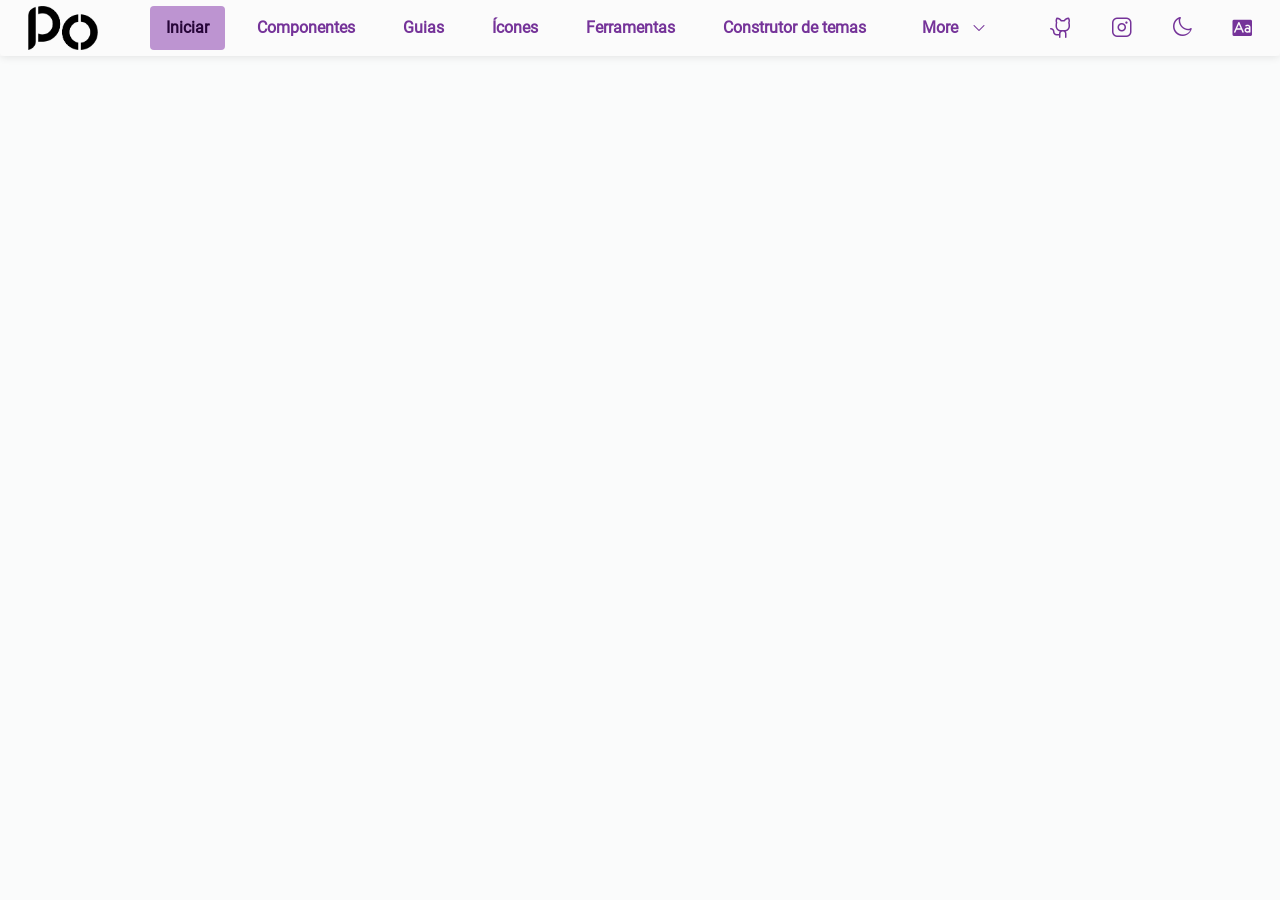
==== commit f06fa66c: "Auto-generated commit" ====
--- a/index.html
+++ b/index.html
@@ -3,7 +3,7 @@
   <head>
     <meta charset="utf-8">
     <title>PO UI</title>
-    <base href="/scroll-portal/">
+    <base href="https://anabye.github.io/scroll-portal.git">
 
     <meta name="viewport" content="width=device-width, initial-scale=1">
     <link rel="icon" type="image/x-icon" href="favicon.ico">
@@ -164,7 +164,7 @@
     <script>
       hljs.initHighlightingOnLoad();
     </script>
-  <style>:root{--gridSystemSmMaxWidth:480px;--gridSystemMdMinWidth:481px;--gridSystemMdMaxWidth:960px;--gridSystemLgMinWidth:961px;--gridSystemLgMaxWidth:1366px;--gridSystemXlMinWidth:1367px;--gridSystemPullMaxWidth:480px;--gidSystemOffsetMaxWidth:480px;--border-radius-none:none;--border-radius-sm:2px;--border-radius-md:4px;--border-radius-lg:8px;--border-radius-pill:400px;--border-width-none:none;--border-width-sm:1px;--border-width-md:2px;--border-width-lg:4px;--border-width-xl:8px;--color-feedback-info-lightest:#e3e9f7;--color-feedback-info-lighter:#b0c1e8;--color-feedback-info-light:#7996d7;--color-feedback-info-base:#23489f;--color-feedback-info-dark:#173782;--color-feedback-info-darker:#0f2557;--color-feedback-info-darkest:#081536;--color-feedback-negative-lightest:#f6e6e5;--color-feedback-negative-lighter:#e3aeab;--color-feedback-negative-light:#d58581;--color-feedback-negative-base:#be3e37;--color-feedback-negative-dark:#9b2d27;--color-feedback-negative-darker:#72211d;--color-feedback-negative-darkest:#4a1512;--color-feedback-positive-lightest:#def7ed;--color-feedback-positive-lighter:#7ecead;--color-feedback-positive-light:#41b483;--color-feedback-positive-base:#107048;--color-feedback-positive-dark:#0f5236;--color-feedback-positive-darker:#083a25;--color-feedback-positive-darkest:#002415;--color-feedback-warning-lightest:#fcf6e3;--color-feedback-warning-lighter:#f7dd97;--color-feedback-warning-light:#f1cd6a;--color-feedback-warning-base:#efba2a;--color-feedback-warning-dark:#d8a20e;--color-feedback-warning-darker:#705200;--color-feedback-warning-darkest:#473400;--color-caption-categorical-01:#004cff;--color-caption-categorical-02:#c25534;--color-caption-categorical-03:#792cc7;--color-caption-categorical-04:#008768;--color-caption-categorical-05:#d62793;--color-caption-categorical-06:#d44317;--color-caption-categorical-07:#4779a8;--color-caption-categorical-08:#ad6207;--color-caption-categorical-overlay-01:#739cfd;--color-caption-categorical-overlay-02:#f6b5a1;--color-caption-categorical-overlay-03:#c6a8e6;--color-caption-categorical-overlay-04:#69cab8;--color-caption-categorical-overlay-05:#f3afd9;--color-caption-categorical-overlay-06:#fca58b;--color-caption-categorical-overlay-07:#99bfe3;--color-caption-categorical-overlay-08:#e8b16e;--shadow-none:0 0 0 var(--color-neutral-light-00);--shadow-sm:0 1px 4px 0 color-mix(in srgb,var(--color-neutral-dark-95) 10%,rgba(0,0,0,0)),0 0 3px 0 color-mix(in srgb,var(--color-neutral-dark-95) 10%,rgba(0,0,0,0));--shadow-md:0 4px 8px 0 color-mix(in srgb,var(--color-neutral-dark-95) 10%,rgba(0,0,0,0)),0 0 3px 0 color-mix(in srgb,var(--color-neutral-dark-95) 10%,rgba(0,0,0,0));--shadow-lg:0 6px 12px 0 color-mix(in srgb,var(--color-neutral-dark-95) 10%,rgba(0,0,0,0)),0 0 3px 0 color-mix(in srgb,var(--color-neutral-dark-95) 10%,rgba(0,0,0,0));--shadow-xl:0 16px 24px 0 color-mix(in srgb,var(--color-neutral-dark-95) 10%,rgba(0,0,0,0)),0 0 3px 0 color-mix(in srgb,var(--color-neutral-dark-95) 10%,rgba(0,0,0,0));--spacing-xs:.5rem;--spacing-sm:1rem;--spacing-md:1.5rem;--spacing-lg:2rem;--spacing-xl:2.5rem;--spacing-2xl:3rem;--spacing-3xl:3.5rem;--spacing-4xl:4rem;--spacing-squish-2xs:2px 4px;--spacing-squish-xs:4px 8px;--spacing-squish-sm:6px 12px;--spacing-squish-md:8px 16px;--spacing-squish-lg:12px 24px;--spacing-squish-xl:16px 24px;--spacing-squish-2xl:24px 40px;--spacing-squish-3xl:32px 48px;--letter-spacing-1:.015em;--letter-spacing-2:.025em;--letter-spacing-3:.05em;--letter-spacing-4:.075em;--letter-spacing-5:.1em;--letter-spacing-auto:auto;--letter-spacing-neg-1:-.015em;--letter-spacing-neg-2:-.025em;--letter-spacing-neg-3:-.05em;--letter-spacing-neg-4:-.075em;--letter-spacing-neg-5:-.1em;--line-height-auto:auto;--line-height-none:100%;--line-height-3xs:110%;--line-height-2xs:120%;--line-height-xs:130%;--line-height-sm:140%;--line-height-md:150%;--line-height-lg:160%;--line-height-xl:170%;--line-height-2xl:180%;--line-height-3xl:190%;--line-height-4xl:200%;--focus-aaa:4px;--focus-aa:2px;--font-size-xs:.75rem;--font-size-sm:.875rem;--font-size-default:1rem;--font-size-md:1.25rem;--font-size-lg:1.5rem;--font-size-xl:2rem;--font-size-2xl:2.5rem;--font-size-3xl:3rem;--font-weight-normal:400;--font-weight-semibold:600;--font-weight-bold:700;--duration-extra-fast:70ms;--duration-fast:.11s;--duration-normal:.15s;--duration-moderate:.24s;--duration-slow:.4s;--duration-extra-slow:.7s;--target-size-aaa:2.75rem;--target-size-aa:2rem;--timing-standart:Cubic-Bezier(.35,0,.1,1);--timing-entering:Cubic-Bezier(.3,0,1,.8);--timing-exiting:Cubic-Bezier(.1,0,0,1);--timing-continuous:Cubic-Bezier(0,0,0,0);--motion-effect-fadein:opacity 0 1,transition-property all,transition-duration var(--duration-fast),transition-timing-function var(--timing-standard);--motion-effect-fadeout:opacity 1 0,transition-property all,transition-duration var(--duration-fast),transition-timing-function var(--timing-standard);--motion-effect-slide:transform translateX(1em),transition-property all,transition-duration var(--duration-normal),transition-timing-function var(--timing-standard);--motion-effect-slide-fade:opacity 0 1,transform translateX(1em),transition-property all,transition-duration var(--duration-fast),transition-timing-function var(--timing-standard);--motion-effect-scale:transform-origin center center,transform scale(.5),transition-property all,transition-duration var(--duration-fast),transition-timing-function var(--timing-standard);--motion-effect-scale-fade:transform-origin start end,transform-origin start end,transition-property all,transition-duration var(--duration-fast),transition-timing-function var(--timing-standard);--motion-effect-scale-fade:transform-origin start end,transform scale(.5,1),transition-property all,transition-duration var(--duration-fast),transition-timing-function var(--timing-standard);--motion-effect-fill:background-size 100% 100%,transition-property all,transition-duration var(--duration-fast),transition-timing-function var(--timing-standard);--motion-effect-color:transition-property all,transition-duration var(--duration-fast),transition-timing-function var(--timing-standard);--motion-effect-expand:opacity 0 1,transform-origin top center,transform scale(.5,1),transition-property all,transition-duration var(--duration-fast),transition-timing-function var(--timing-standard)}:root{--color-wrapper-menu-panel-color-background:var(--color-neutral-light-00);--color-overlay-background-color-overlay:var(--color-secondary-dark-60-alpha-70);--color-hr-border-top:var(--color-neutral-light-10);--outline-width:var(--border-width-lg);--outline-width-focus-visible:var(--border-width-lg)}:root{--color-brand-01-lightest:#f2eaf6;--color-brand-01-lighter:#d9c2e5;--color-brand-01-light:#bd94d1;--color-brand-01-base:#753399;--color-brand-01-dark:#5b1c7d;--color-brand-01-darker:#400e58;--color-brand-01-darkest:#260538;--color-brand-02-base:#b92f72;--color-brand-03-base:#ffd464;--color-neutral-dark-70:#4a5c60;--color-neutral-dark-80:#2c3739;--color-neutral-dark-90:#1d2426;--color-neutral-dark-95:#0b0e0e;--color-neutral-light-10:#eceeee;--color-neutral-light-20:#dadedf;--color-neutral-light-30:#b6bdbf;--color-neutral-light-00:#fff;--color-neutral-light-05:#fbfbfb;--color-neutral-mid-40:#9da7a9;--color-neutral-mid-60:#6e7c7f}:root{--color-action-default:var(--color-brand-01-base);--color-action-hover:var(--color-brand-01-dark);--color-action-pressed:var(--color-brand-01-darker);--color-action-disabled:var(--color-neutral-light-30);--color-action-focus:var(--color-brand-01-darkest);--font-size-default-normal:14px;--font-family-default-bold:var(--font-family-bold)}:root{--categorical-01:var(--color-caption-categorical-01);--categorical-02:var(--color-caption-categorical-02);--categorical-03:var(--color-caption-categorical-03);--categorical-04:var(--color-caption-categorical-04);--categorical-05:var(--color-caption-categorical-05);--categorical-06:var(--color-caption-categorical-06);--categorical-07:var(--color-caption-categorical-07);--categorical-08:var(--color-caption-categorical-08);--categorical-overlay-01:var(--color-caption-categorical-overlay-01);--categorical-overlay-02:var(--color-caption-categorical-overlay-02);--categorical-overlay-03:var(--color-caption-categorical-overlay-03);--categorical-overlay-04:var(--color-caption-categorical-overlay-04);--categorical-overlay-05:var(--color-caption-categorical-overlay-05);--categorical-overlay-06:var(--color-caption-categorical-overlay-06);--categorical-overlay-07:var(--color-caption-categorical-overlay-07);--categorical-overlay-08:var(--color-caption-categorical-overlay-08)}:root{--color-track:var(--color-neutral-light-10);--color-thumb:var(--color-neutral-light-30)}@supports (-moz-appearance:none){*{scrollbar-color:var(--color-thumb) var(--color-track)}}:root{--color-primary-light-95:#fcf6f9;--color-primary-light-80:#f5dbe8;--color-primary-alpha-50:rgba(12,154,190,.5);--color-primary-dark-20:#9d2c67;--color-primary-dark-40:#8b255a;--color-secondary-dark-60-alpha-70:rgba(59,28,74,.7);--color-secondary-dark-60:#3b1c4a;--color-tertiary-light-90:#fffaef;--color-tertiary-dark-5:#f4d069;--color-tertiary-dark-40:#d2b25a;--color-tertiary-dark-60:#ac9249;--color-white-alpha-30:hsla(0,0%,100%,.3);--color-neutral-alpha-45:rgba(74,92,96,.45);--color-black-alpha-10:rgba(0,0,0,.1);--color-black-alpha-15:rgba(0,0,0,.15);--color-black-alpha-30:rgba(0,0,0,.3);--color-black:#000;--color-success-default:#00b28e;--color-warning-default:#ea9b3e;--color-danger-dark-20:#9e3933;--color-transparent:rgba(0,0,0,0);--color-01:#0c9abe;--color-02:#2c85c8;--color-03:#2c43c8;--color-04:#5843c8;--color-05:#ab43c8;--color-06:#ab4391;--color-07:#c64840;--color-08:#ea9b3e;--color-09:#abc249;--color-10:#56b96b;--color-11:#00b28e;--color-12:#06a6a5;--font-family-theme:Roboto;--font-family-theme-bold:Roboto-Bold;--font-family-theme-extra-light:Roboto-Condensed-Light;--font-family-heading:Roboto;--font-family-code:Monospace;--font-weight-extra-light:200;--text-transform-normal:normal;--text-transform-uppercase:uppercase}@font-face{font-family:Roboto;src:url("./media/Roboto-Regular-7OAIQAAR.ttf");font-weight:400;font-style:normal}@font-face{font-family:Roboto-Condensed-Light;src:url("./media/Roboto-Light-7XKLB75K.ttf");font-weight:300;font-style:normal;font-stretch:condensed}@font-face{font-family:Roboto-Bold;src:url("./media/Roboto-Bold-LEYRQPLJ.ttf");font-weight:700;font-style:normal}:root{--color-avatar-background-color-avatar:var(--color-neutral-dark-70)}:root{--color-badge-color:var(--color-neutral-light-00)}:root{--color-calendar-background-color:var(--color-neutral-light-00);--color-calendar-arrow:var(--color-brand-02-base);--color-calendar-title:var(--color-brand-02-base);--color-calender-color-content-label:var(--color-neutral-mid-40);--color-calendar-background-color-box-background-normal:var(--color-transparent);--color-calendar-background-color-box-background-hover:var(--color-neutral-light-20);--color-calendar-background-color-box-background-disabled:var(--color-neutral-light-30);--color-calendar-background-color-box-background-active:var(--color-brand-03-base);--color-calendar-background-color-mobile-overlay:var(--color-secondary-dark-60-alpha-70);--color-calendar-text-box-background-active:var(--color-neutral-dark-90);--color-calendar-background-color-box-background-selected:var(--color-brand-03-base);--color-calendar-background-color-box-background-range:var(--color-primary-light-80);--color-calendar-background-color-box-background-today-hover:var(--color-neutral-light-20);--color-calendar-background-color-border-today:var(--color-brand-02-base);--color-calendar-color-box-foreground:var(--color-neutral-dark-70);--color-calendar-color-box-foreground-selected:var(--color-neutral-dark-90);--color-calendar-color-box-foreground-pressed:var(--color-neutral-dark-90);--color-calendar-color-box-foreground-range:var(--color-brand-02-base);--color-calendar-color-box-foreground-today:var(--color-brand-02-base);--color-calendar-color-box-foreground-disabled:var(--color-neutral-light-20);--color-chart-background-color:var(--color-neutral-light-00);--color-chart-axis-stroke:var(--color-neutral-light-20);--color-chart-legend-text:var(--color-neutral-dark-70);--color-chart-axis-label-text:var(--color-neutral-dark-90)}:root{--color-checkbox-group-border-input-invalid:var(--color-feedback-negative-base)}:root{--color-datepicker-range-background-color-disabled:var(--color-neutral-light-20);--color-datepicker-range-border-text:var(--color-neutral-light-30);--color-datepicker-range-border-text-error:var(--color-feedback-negative-base);--color-datepicker-range-color-disabled:var(--color-neutral-light-30);--color-datepicker-range-color-focused:var(--color-action-default);--color-datepicker-range-color-text-error:var(--color-feedback-negative-base)}:root{--color-disclaimer-group-background-color:var(--color-neutral-light-00);--color-disclaimer-group-border-color:var(--color-neutral-light-10);--color-disclaimer-group-font-title:var(--color-neutral-dark-70)}:root{--color-gauge-base-color:var(--color-neutral-light-20);--color-gauge-description-text-color:var(--color-neutral-dark-70);--color-info-color-text-label:var(--color-neutral-dark-90);--color-info-color-text-value:var(--color-neutral-dark-90);--color-info-color-link:var(--color-brand-02-base);--color-info-color-link-hover:var(--color-primary-dark-20);--color-info-color-link-pressed:var(--color-primary-dark-40)}:root{--color-list-view-background-color:var(--color-neutral-light-00);--color-list-view-border:var(--color-neutral-light-10);--color-list-view-color-primary:var(--color-brand-02-base);--color-list-view-color-primary-hover:var(--color-primary-dark-20);--color-list-view-color-select-all-label:var(--color-neutral-dark-70)}:root{--color-loading-icon-color-neutral:var(--color-neutral-light-20);--color-lookup-advanced-search-link-color-text:var(--color-brand-02-base)}:root{--color-menu-panel-background-color-item-hover:var(--color-black-alpha-15);--color-menu-panel-background-color-item-selected:var(--color-neutral-light-20);--color-menu-panel-background-color-menu:var(--color-neutral-light-00);--color-menu-panel-border-top-logo:var(--color-neutral-light-20);--color-menu-panel-color-menu-item-text:var(--color-brand-02-base);--color-menu-panel-color-menu-item-selected:var(--color-neutral-dark-90)}:root{--color-modal-password-recovery-link-color:var(--color-brand-02-base);--color-modal-password-recovery-link-color-hover:var(--color-primary-dark-20);--color-modal-password-recovery-text-color:var(--color-neutral-dark-70)}:root{--color-navbar-color:var(--color-neutral-light-00);--color-navbar-action-color-content:var(--color-brand-02-base);--color-navbar-action-popup-color-content:var(--color-navbar-action-color-content);--color-navbar-item-color:var(--color-brand-02-base);--color-navbar-item-color-selected:var(--color-neutral-dark-70);--color-navbar-item-color-shadow-selected:var(--color-feedback-negative-light);--color-navbar-item-navigation-color-icon:var(--color-brand-02-base);--color-navbar-item-navigation-color-icon-disabled:var(--color-neutral-light-20)}:root{--color-page-background-color-page:var(--color-neutral-light-00);--color-page-background-select-item-border-color:var(--color-neutral-light-10);--color-page-blocked-user-link-color:var(--color-brand-02-base);--color-page-blocked-user-link-color-hover:var(--color-primary-dark-20);--color-page-blocked-user-text-color:var(--color-neutral-dark-70);--color-page--blocked-user-background-color:var(--color-neutral-light-05);--color-page-change-password-background-color-buttons:var(--color-neutral-light-05);--color-page-change-password-background-color-container:var(--color-neutral-light-00);--color-page-change-password-background-color-secondary-logo:var(--color-neutral-light-05);--color-page-change-password-color-link:var(--color-brand-02-base);--color-page-change-password-color-text:var(--color-neutral-dark-70);--color-page-change-password-color-required:var(--color-neutral-dark-70);--color-page-change-password-color-required-ok:var(--color-success-default);--color-page-change-password-color-required-minus:var(--color-black-alpha-30);--color-page-change-password-color-required-text:var(--color-secondary-dark-60-alpha-70);--color-page-content-background-color-scrollbar:var(--color-thumb);--color-page-list-color-link-text:var(--color-brand-02-base);--color-page-login-header-product-name-color:var(--color-neutral-dark-70);--color-page-login-header-welcome-color:var(--color-action-default);--color-page-login-background-color:var(--color-neutral-light-05);--color-page-login-background-highlight-image:var(--color-neutral-light-10);--color-page-login-highlight-text-color:var(--color-neutral-light-00);--color-page-login-link-color:var(--color-brand-02-base);--color-page-login-link-hover-color:var(--color-primary-dark-20);--color-page-login-popover-color-attempts:var(--color-brand-02-base);--color-page-login-popover-color-title:var(--color-brand-03-base);--color-page-login-support-background-color:var(--color-neutral-light-00);--color-page-login-support-color:var(--color-brand-02-base)}:root{--transition-duration:var(--duration-extra-fast);--transition-timing:var(--duration-extra-slow) var(--timing-standart)}:root{--color-page-slide-close-button-color:var(--color-brand-02-base);--color-page-slide-body-text-color:var(--color-neutral-dark-90);--color-popover-background-color:var(--color-neutral-light-00);--color-popover-background-color-arrow:var(--color-neutral-light-00);--color-popover-background-color-scrollbar:var(--color-thumb);--color-popover-color-text-title:var(--color-neutral-dark-70)}:root{--color-rich-text-background-color-thumb:var(--color-track);--color-rich-text-body-background-color:var(--color-neutral-light-05);--color-rich-text-body-border-error:var(--color-feedback-negative-base);--color-rich-text-body-text-error:var(--color-feedback-negative-base);--color-rich-text-body-text-link:var(--color-brand-02-base);--color-rich-text-body-text-link-hover:var(--color-primary-dark-20);--color-rich-text-body-text-selected-color:var(--color-primary-light-80);--color-rich-text-placeholder-color:var(--color-neutral-mid-40);--color-rich-text-toolbar-background-color:var(--color-transparent)}:root{--color-slide-background-color-active-circle:var(--color-brand-02-base);--color-slide-background-color-arrow-circle:var(--color-neutral-light-00);--color-slide-background-color-circle:var(--color-neutral-light-20);--color-slide-background-color-scrollbar:var(--color-thumb);--color-slide-border-arrow:var(--color-brand-02-base);--color-slide-box-shadow-arrow-circle:var(--color-black-alpha-15);--color-slide-box-shadow-wrapper:var(--color-black-alpha-30)}:root{--color-stepper-bar:var(--color-line-done);--color-stepper-bar-disabled:var(--color-next);--color-stepper-circle-active:var(--background-current);--color-stepper-circle-default:var(--color-icon-done);--color-stepper-circle-disabled:var(--color-next)}:root{--color-table-color-link-disabled:var(--color-neutral-light-20)}:root{--color-table-column-manager-body-color-background-scrollbar:var(--color-track);--color-table-column-manager-border-color:var(--color-neutral-light-10);--color-table-column-manager-close-button-color:var(--color-brand-02-base);--color-table-column-manager-header-title:var(--color-neutral-dark-90);--color-table-column-manager-outline-color-focus:var(--color-action-default)}:root{--color-tag-background-color-white:var(--color-neutral-light-00);--color-tag-inverse-border-color-01:var(--color-01);--color-tag-inverse-border-color-02:var(--color-02);--color-tag-inverse-border-color-03:var(--color-03);--color-tag-inverse-border-color-04:var(--color-04);--color-tag-inverse-border-color-05:var(--color-05);--color-tag-inverse-border-color-06:var(--color-06);--color-tag-inverse-border-color-07:var(--color-07);--color-tag-inverse-border-color-08:var(--color-08);--color-tag-inverse-border-color-09:var(--color-09);--color-tag-inverse-border-color-10:var(--color-10);--color-tag-inverse-border-color-11:var(--color-11);--color-tag-inverse-border-color-12:var(--color-12)}:root{--color-toolbar-background-color-badge:var(--color-feedback-negative-base);--color-toolbar-background-color-toolbar:var(--color-neutral-light-00);--color-toolbar-border-color-separator:var(--color-neutral-light-10);--color-toolbar-color-badge-text:var(--color-neutral-light-00);--color-toolbar-color-default:var(--color-brand-02-base);--color-toolbar-color-title:var(--color-action-default)}:root{--color-tree-view-item-border-bottom-color:var(--color-neutral-light-10);--color-tree-view-item-header-button-color:var(--color-brand-02-base);--color-tree-view-item-header-button-focus:var(--color-action-default);--color-tree-view-item-header-label-text-color:var(--color-neutral-dark-70);--color-upload-color-text-filename-loading:var(--color-neutral-dark-90);--color-upload-background-color-disabled:var(--color-neutral-light-00);--color-upload-border-disabled:var(--color-neutral-light-30);--color-upload-color-disabled:var(--color-neutral-light-30);--color-upload-background-color-hover:var(--color-neutral-light-00);--color-upload-border-hover:var(--color-primary-dark-20);--color-upload-color-hover:var(--color-primary-dark-20);--color-upload-background-color-pressed:var(--color-neutral-light-00);--color-upload-border-pressed:var(--color-primary-dark-40);--color-upload-color-pressed:var(--color-primary-dark-40);--color-upload-color-progress:var(--color-brand-03-base);--color-upload-color-text-load:var(--color-neutral-light-00);--color-upload-background-color-success:var(--color-success-default);--color-upload-background-color-load-progress:var(--color-brand-03-base);--color-upload-background-color-error:var(--color-feedback-negative-base);--color-upload-color-text-load-waiting:var(--color-neutral-dark-70);--color-upload-background-color-progress:var(--color-tertiary-light-90);--color-upload-drag-drop-overlay-icon:var(--color-primary-alpha-50);--color-upload-drag-drop-overlay-text:var(--color-brand-02-base);--color-upload-drag-drop-area-overlay-background-color:var(--color-neutral-light-00);--color-upload-drag-drop-area-icon:var(--color-neutral-light-20);--color-upload-drag-drop-area-label-text:var(--color-neutral-dark-70);--color-upload-drag-drop-area-select-files-text:var(--color-brand-02-base);--color-upload-drag-drop-area-border:var(--color-neutral-light-30);--color-upload-drag-drop-area-border-primary:var(--color-brand-02-base);--color-upload-drag-drop-area-border-error:var(--color-feedback-negative-base);--color-upload-drag-drop-area-background-color-disabled:var(--color-neutral-light-10);--color-upload-drag-drop-area-color-disabled:var(--color-neutral-light-30);--color-upload-file-restrictions-color-text:var(--color-neutral-dark-70)}:root{--color-widget-color-action-active:var(--color-primary-dark-20);--color-widget-color-action-hover:var(--color-primary-dark-20);--color-widget-color-action:var(--color-brand-02-base);--color-widget-color-default:var(--font-color);--color-widget-color-title-action:var(--font-color);--color-widget-color-widget-primary:var(--color-neutral-dark-90);--color-widget-primary-background-color:var(--color-brand-03-base);--border-widget-border-no-shadow:solid var(--border-width) var(--color-neutral-light-10);--color-widget-border-color-footer:var(--color-neutral-light-10);--color-widget-border-color-footer-primary:var(--color-white-alpha-30);--color-widget-background-color-disabled:var(--color-neutral-light-05);--color-widget-background-color-scroll-disabled:var(--color-thumb);--color-widget-color-disabled:var(--color-neutral-mid-40)}*,:after,:before{margin:0;padding:0;-webkit-box-sizing:border-box;box-sizing:border-box}body,html{width:100%;height:100%}body{font-family:var(--font-family);color:var(--color-neutral-dark-90);font-size:var(--font-size-default);line-height:var(--line-height-md);text-align:left}body{font-weight:var(--font-weight-normal);letter-spacing:var(--letter-spacing-auto)}h4{font-family:var(--font-family-heading);color:var(--color-neutral-dark-90);font-weight:var(--font-weight-bold);text-align:left}h4{line-height:var(--line-height-md);letter-spacing:var(--letter-spacing-auto)}h4{font-size:var(--font-size-default)}:root{--arrow-position-final:calc(100% - 12px) ;--arrow-position-initial:12px;--arrow-offset:4px;--arrow-size:8px}:root{--collapsed-menu-width:56px;--menu-width:290px}:root{--font-family:var(--font-family-theme);--font-family-bold:var(--font-family-theme-bold);--font-family-extra-light:var(--font-family-theme-extra-light)}:root{--media-small-max:480px;--media-medium-min:481px;--media-medium-max:960px;--media-large-min:961px;--media-large-max:1366px;--media-x-large-min:1367px;--media-padding-small:1599px;--media-padding-large:1600px}:root{--shadow-modal:0 4px 16px 0 var(--color-black-alpha-30);--shadow-button:0 4px 8px 0 var(--color-black-alpha-15);--shadow-header:0 1px 2px 0 var(--color-black-alpha-30);--shadow-card:0 1px 4px 0 var(--color-black-alpha-30);--shadow-container:0 1px 4px 0 var(--color-black-alpha-30);--shadow-feedback:0 -4px 8px 0 var(--color-black-alpha-15);--shadow-tooltip:0 4px 8px 0 var(--color-black-alpha-15);--shadow-popover:0 0 4px 0 var(--color-black-alpha-30);--shadow-popover-arrow:-1px -1px 1px 0 var(--color-black-alpha-10);--shadow-popup:0 1px 4px 0 var(--color-black-alpha-30);--shadow-popup-arrow:-1px -1px 1px 0 var(--color-black-alpha-10);--shadow-avatar:inset 0 1px 8px 0 var(--color-black-alpha-10);--shadow-input:inset 0 1px 8px 0 var(--color-black-alpha-10)}:root{--shadow-avatar-box-shadow-avatar:var(--shadow-input)}:root{--shadow-breadcrumb-box-shadow-dropdown:var(--shadow-card)}:root{--shadow-button-group-box-shadow:var(--shadow-button)}:root{--shadow-calendar-box-shadow:var(--shadow-card);--po-calendar-width:288px;--po-calendar-height:320px;--po-calendar-range-height:288px}:root{--border-container-border-no-shadow:solid 1px var(--color-container-color-shadow);--shadow-container-box-shadow:var(--shadow-container)}:root{--shadow-checkbox-group-box-shadow-input:var(--shadow-input)}:root{--advanced-search-link-width:80px}:root{--border-rich-text-body-border:1px solid var(--color-neutral-dark-70);--shadow-rich-text-body-box-shadow:inset 0 1px 8px 0 var(--color-black-alpha-10);--rich-text-body-max-height:262px;--rich-text-body-min-width:160px;--rich-text-body-min-height:94px}:root{--rich-text-toolbar-min-height:64px;--rich-text-toolbar-min-width:var(--rich-text-body-min-width);--border-rich-text-toolbar-border:var(--border-rich-text-body-border)}:root{--color-grid-cell-action-content-text-color:var(--color-neutral-light-10);--color-grid-cell-action-content-text-color-focusable:var(--color-brand-02-base)}:root{--color-grid-cell-content-input-border-color:var(--color-neutral-light-10);--color-grid-cell-content-border-color-focusable:var(--color-brand-02-base);--color-grid-cell-content-color:var(--color-brand-02-base);--color-grid-cell-content-required-color:var(--color-07)}:root{--color-grid-head-content-border-bottom-color:var(--color-primary-light-80);--color-grid-head-content-border-right-color:var(--color-neutral-light-10);--color-grid-head-content-color:var(--color-brand-02-base)}:root{--color-grid-cell-action-border-color:var(--color-primary-light-80);--color-grid-cell-action-color:var(--color-03);--color-grid-cell-freeze-color:var(--color-primary-light-80);--color-grid-cell-scrollbar-color:var(--color-primary-alpha-50);--color-grid-footer-wrapper-border-color:var(--color-neutral-light-10);--color-grid-wrapper-border-color:var(--color-neutral-light-10)}:root{--list-view-main-header-height:44px;--list-view-main-header-height--aa:32px}@-webkit-keyframes dot-fade-in-1{0%{opacity:0}25%{opacity:1}50%{opacity:1}to{opacity:1}}@-webkit-keyframes dot-fade-in-2{0%{opacity:0}25%{opacity:0}50%{opacity:1}to{opacity:1}}@-webkit-keyframes dot-fade-in-3{0%{opacity:0}25%{opacity:0}50%{opacity:0}to{opacity:1}}:root{--menu-size:290px}:root{--menu-panel-logo-height:50px;--menu-panel-collapsed-logo-height:64px;--menu-panel-width:56px;--po-menu-panel-logo-spacing:8px}:root{--shadow-navbar-box-shadow:var(--shadow-container);--navbar-height:56px}@-webkit-keyframes menuPositionNormal{0%{top:0}1%{top:56px}to{top:56px}}@media screen and (max-width:1200px){@-webkit-keyframes menuPositionResponsive{0%{top:56px}99%{top:56px}to{top:0}}}:root{--font-navbar-action-font-size-content:24px}:root{--font-navbar-action-popup-font-size-content:var(--font-navbar-action-font-size-content)}:root{--shadow-navbar-item-box-shadow-selected:0 -4px 0 0 var(--color-navbar-item-color-shadow-selected) inset}:root{--font-navbar-item-navigation-font-size-icon:24px}:root{--filter-content-width:232px;--filter-content-width-smaller:224px;--filter-search-width:80px;--filter-search-width-smaller:72px;--filter-container-padding:16px;--filter-container-padding-smaller:8px;--filter-container:calc(var(--filter-content-width) + var(--filter-search-width) + var(--filter-container-padding));--filter-container-smaller:calc(var(--filter-content-width-smaller) + var(--filter-search-width-smaller) + var(--filter-container-padding-smaller));--filter-input-variable-size:calc(100% - var(--filter-search-width));--filter-input-variable-size-smaller:calc(100% - var(--filter-search-width-smaller))}:root{--shadow-page-login-popover-box-shadow:var(--shadow-popover);--shadow-page-login-popover-box-shadow-arrow:var(--shadow-popover-arrow);--shadow-page-login-support:var(--shadow-card)}:root{--popover-border-radius:3px;--shadow-popover-box-shadow:var(--shadow-popover);--shadow-popover-box-shadow-arrow:var(--shadow-popover-arrow)}@-webkit-keyframes progressIndeterminate{0%,to{-webkit-transform:translateX(-100%);transform:translate(-100%)}50%{-webkit-transform:translateX(100%);transform:translate(100%)}0%,to{-webkit-transform:translateX(0);transform:translate(0)}}@media print{body{-webkit-print-color-adjust:exact;print-color-adjust:exact}}:root{--font-toolbar-font-size-notification:24px}:root{--shadow-tooltip-shadow-balloon:var(--shadow-tooltip)}:root{--color-portal-highlight:var(--color-action-default);--color-portal-background-color-highlight:#e6f1f5;--color-portal-titles:var(--color-neutral-dark-70);--font-family-po-ui:Roboto;--font-family-po-ui-light:Roboto-Condensed-Light;--font-family-po-ui-bold:Roboto-Bold}body{background-color:#fafbfb;color:#333}</style><link rel="stylesheet" href="https://anabye.github.io/scroll-portal/styles-SDBQLTPG.css" media="print" onload="this.media='all'"><noscript><link rel="stylesheet" href="https://anabye.github.io/scroll-portal/styles-SDBQLTPG.css"></noscript></head>
+  <style>:root{--gridSystemSmMaxWidth:480px;--gridSystemMdMinWidth:481px;--gridSystemMdMaxWidth:960px;--gridSystemLgMinWidth:961px;--gridSystemLgMaxWidth:1366px;--gridSystemXlMinWidth:1367px;--gridSystemPullMaxWidth:480px;--gidSystemOffsetMaxWidth:480px;--border-radius-none:none;--border-radius-sm:2px;--border-radius-md:4px;--border-radius-lg:8px;--border-radius-pill:400px;--border-width-none:none;--border-width-sm:1px;--border-width-md:2px;--border-width-lg:4px;--border-width-xl:8px;--color-feedback-info-lightest:#e3e9f7;--color-feedback-info-lighter:#b0c1e8;--color-feedback-info-light:#7996d7;--color-feedback-info-base:#23489f;--color-feedback-info-dark:#173782;--color-feedback-info-darker:#0f2557;--color-feedback-info-darkest:#081536;--color-feedback-negative-lightest:#f6e6e5;--color-feedback-negative-lighter:#e3aeab;--color-feedback-negative-light:#d58581;--color-feedback-negative-base:#be3e37;--color-feedback-negative-dark:#9b2d27;--color-feedback-negative-darker:#72211d;--color-feedback-negative-darkest:#4a1512;--color-feedback-positive-lightest:#def7ed;--color-feedback-positive-lighter:#7ecead;--color-feedback-positive-light:#41b483;--color-feedback-positive-base:#107048;--color-feedback-positive-dark:#0f5236;--color-feedback-positive-darker:#083a25;--color-feedback-positive-darkest:#002415;--color-feedback-warning-lightest:#fcf6e3;--color-feedback-warning-lighter:#f7dd97;--color-feedback-warning-light:#f1cd6a;--color-feedback-warning-base:#efba2a;--color-feedback-warning-dark:#d8a20e;--color-feedback-warning-darker:#705200;--color-feedback-warning-darkest:#473400;--color-caption-categorical-01:#004cff;--color-caption-categorical-02:#c25534;--color-caption-categorical-03:#792cc7;--color-caption-categorical-04:#008768;--color-caption-categorical-05:#d62793;--color-caption-categorical-06:#d44317;--color-caption-categorical-07:#4779a8;--color-caption-categorical-08:#ad6207;--color-caption-categorical-overlay-01:#739cfd;--color-caption-categorical-overlay-02:#f6b5a1;--color-caption-categorical-overlay-03:#c6a8e6;--color-caption-categorical-overlay-04:#69cab8;--color-caption-categorical-overlay-05:#f3afd9;--color-caption-categorical-overlay-06:#fca58b;--color-caption-categorical-overlay-07:#99bfe3;--color-caption-categorical-overlay-08:#e8b16e;--shadow-none:0 0 0 var(--color-neutral-light-00);--shadow-sm:0 1px 4px 0 color-mix(in srgb,var(--color-neutral-dark-95) 10%,rgba(0,0,0,0)),0 0 3px 0 color-mix(in srgb,var(--color-neutral-dark-95) 10%,rgba(0,0,0,0));--shadow-md:0 4px 8px 0 color-mix(in srgb,var(--color-neutral-dark-95) 10%,rgba(0,0,0,0)),0 0 3px 0 color-mix(in srgb,var(--color-neutral-dark-95) 10%,rgba(0,0,0,0));--shadow-lg:0 6px 12px 0 color-mix(in srgb,var(--color-neutral-dark-95) 10%,rgba(0,0,0,0)),0 0 3px 0 color-mix(in srgb,var(--color-neutral-dark-95) 10%,rgba(0,0,0,0));--shadow-xl:0 16px 24px 0 color-mix(in srgb,var(--color-neutral-dark-95) 10%,rgba(0,0,0,0)),0 0 3px 0 color-mix(in srgb,var(--color-neutral-dark-95) 10%,rgba(0,0,0,0));--spacing-xs:.5rem;--spacing-sm:1rem;--spacing-md:1.5rem;--spacing-lg:2rem;--spacing-xl:2.5rem;--spacing-2xl:3rem;--spacing-3xl:3.5rem;--spacing-4xl:4rem;--spacing-squish-2xs:2px 4px;--spacing-squish-xs:4px 8px;--spacing-squish-sm:6px 12px;--spacing-squish-md:8px 16px;--spacing-squish-lg:12px 24px;--spacing-squish-xl:16px 24px;--spacing-squish-2xl:24px 40px;--spacing-squish-3xl:32px 48px;--letter-spacing-1:.015em;--letter-spacing-2:.025em;--letter-spacing-3:.05em;--letter-spacing-4:.075em;--letter-spacing-5:.1em;--letter-spacing-auto:auto;--letter-spacing-neg-1:-.015em;--letter-spacing-neg-2:-.025em;--letter-spacing-neg-3:-.05em;--letter-spacing-neg-4:-.075em;--letter-spacing-neg-5:-.1em;--line-height-auto:auto;--line-height-none:100%;--line-height-3xs:110%;--line-height-2xs:120%;--line-height-xs:130%;--line-height-sm:140%;--line-height-md:150%;--line-height-lg:160%;--line-height-xl:170%;--line-height-2xl:180%;--line-height-3xl:190%;--line-height-4xl:200%;--focus-aaa:4px;--focus-aa:2px;--font-size-xs:.75rem;--font-size-sm:.875rem;--font-size-default:1rem;--font-size-md:1.25rem;--font-size-lg:1.5rem;--font-size-xl:2rem;--font-size-2xl:2.5rem;--font-size-3xl:3rem;--font-weight-normal:400;--font-weight-semibold:600;--font-weight-bold:700;--duration-extra-fast:70ms;--duration-fast:.11s;--duration-normal:.15s;--duration-moderate:.24s;--duration-slow:.4s;--duration-extra-slow:.7s;--target-size-aaa:2.75rem;--target-size-aa:2rem;--timing-standart:Cubic-Bezier(.35,0,.1,1);--timing-entering:Cubic-Bezier(.3,0,1,.8);--timing-exiting:Cubic-Bezier(.1,0,0,1);--timing-continuous:Cubic-Bezier(0,0,0,0);--motion-effect-fadein:opacity 0 1,transition-property all,transition-duration var(--duration-fast),transition-timing-function var(--timing-standard);--motion-effect-fadeout:opacity 1 0,transition-property all,transition-duration var(--duration-fast),transition-timing-function var(--timing-standard);--motion-effect-slide:transform translateX(1em),transition-property all,transition-duration var(--duration-normal),transition-timing-function var(--timing-standard);--motion-effect-slide-fade:opacity 0 1,transform translateX(1em),transition-property all,transition-duration var(--duration-fast),transition-timing-function var(--timing-standard);--motion-effect-scale:transform-origin center center,transform scale(.5),transition-property all,transition-duration var(--duration-fast),transition-timing-function var(--timing-standard);--motion-effect-scale-fade:transform-origin start end,transform-origin start end,transition-property all,transition-duration var(--duration-fast),transition-timing-function var(--timing-standard);--motion-effect-scale-fade:transform-origin start end,transform scale(.5,1),transition-property all,transition-duration var(--duration-fast),transition-timing-function var(--timing-standard);--motion-effect-fill:background-size 100% 100%,transition-property all,transition-duration var(--duration-fast),transition-timing-function var(--timing-standard);--motion-effect-color:transition-property all,transition-duration var(--duration-fast),transition-timing-function var(--timing-standard);--motion-effect-expand:opacity 0 1,transform-origin top center,transform scale(.5,1),transition-property all,transition-duration var(--duration-fast),transition-timing-function var(--timing-standard)}:root{--color-wrapper-menu-panel-color-background:var(--color-neutral-light-00);--color-overlay-background-color-overlay:var(--color-secondary-dark-60-alpha-70);--color-hr-border-top:var(--color-neutral-light-10);--outline-width:var(--border-width-lg);--outline-width-focus-visible:var(--border-width-lg)}:root{--color-brand-01-lightest:#f2eaf6;--color-brand-01-lighter:#d9c2e5;--color-brand-01-light:#bd94d1;--color-brand-01-base:#753399;--color-brand-01-dark:#5b1c7d;--color-brand-01-darker:#400e58;--color-brand-01-darkest:#260538;--color-brand-02-base:#b92f72;--color-brand-03-base:#ffd464;--color-neutral-dark-70:#4a5c60;--color-neutral-dark-80:#2c3739;--color-neutral-dark-90:#1d2426;--color-neutral-dark-95:#0b0e0e;--color-neutral-light-10:#eceeee;--color-neutral-light-20:#dadedf;--color-neutral-light-30:#b6bdbf;--color-neutral-light-00:#fff;--color-neutral-light-05:#fbfbfb;--color-neutral-mid-40:#9da7a9;--color-neutral-mid-60:#6e7c7f}:root{--color-action-default:var(--color-brand-01-base);--color-action-hover:var(--color-brand-01-dark);--color-action-pressed:var(--color-brand-01-darker);--color-action-disabled:var(--color-neutral-light-30);--color-action-focus:var(--color-brand-01-darkest);--font-size-default-normal:14px;--font-family-default-bold:var(--font-family-bold)}:root{--categorical-01:var(--color-caption-categorical-01);--categorical-02:var(--color-caption-categorical-02);--categorical-03:var(--color-caption-categorical-03);--categorical-04:var(--color-caption-categorical-04);--categorical-05:var(--color-caption-categorical-05);--categorical-06:var(--color-caption-categorical-06);--categorical-07:var(--color-caption-categorical-07);--categorical-08:var(--color-caption-categorical-08);--categorical-overlay-01:var(--color-caption-categorical-overlay-01);--categorical-overlay-02:var(--color-caption-categorical-overlay-02);--categorical-overlay-03:var(--color-caption-categorical-overlay-03);--categorical-overlay-04:var(--color-caption-categorical-overlay-04);--categorical-overlay-05:var(--color-caption-categorical-overlay-05);--categorical-overlay-06:var(--color-caption-categorical-overlay-06);--categorical-overlay-07:var(--color-caption-categorical-overlay-07);--categorical-overlay-08:var(--color-caption-categorical-overlay-08)}:root{--color-primary-light-95:#fcf6f9;--color-primary-light-80:#f5dbe8;--color-primary-alpha-50:rgba(201,53,125,.5);--color-primary-dark-20:#9d2c67;--color-primary-dark-40:#8b255a;--color-secondary-dark-60-alpha-70:rgba(59,28,74,.7);--color-secondary-dark-60:#3b1c4a;--color-tertiary-light-90:#fffaef;--color-tertiary-dark-5:#f4d069;--color-tertiary-dark-40:#d2b25a;--color-tertiary-dark-60:#ac9249;--color-white-alpha-30:hsla(0,0%,100%,.3);--color-neutral-alpha-45:rgba(74,92,96,.45);--color-black-alpha-10:rgba(0,0,0,.1);--color-black-alpha-15:rgba(0,0,0,.15);--color-black-alpha-30:rgba(0,0,0,.3);--color-black:#000;--color-success-default:#00b28e;--color-warning-default:#ea9b3e;--color-danger-dark-20:#9e3933;--color-transparent:rgba(0,0,0,0);--color-01:#0c9abe;--color-02:#2c85c8;--color-03:#2c43c8;--color-04:#5843c8;--color-05:#ab43c8;--color-06:#ab4391;--color-07:#c64840;--color-08:#ea9b3e;--color-09:#abc249;--color-10:#56b96b;--color-11:#00b28e;--color-12:#06a6a5;--font-family-theme:Roboto;--font-family-theme-bold:Roboto-Bold;--font-family-theme-extra-light:Roboto-Condensed-Light;--font-family-heading:Roboto;--font-family-code:Monospace;--font-weight-extra-light:200;--text-transform-normal:normal;--text-transform-uppercase:uppercase}@font-face{font-family:Roboto;src:url("./media/Roboto-Regular-7OAIQAAR.ttf");font-weight:400;font-style:normal}@font-face{font-family:Roboto-Condensed-Light;src:url("./media/Roboto-Light-7XKLB75K.ttf");font-weight:300;font-style:normal;font-stretch:condensed}@font-face{font-family:Roboto-Bold;src:url("./media/Roboto-Bold-LEYRQPLJ.ttf");font-weight:700;font-style:normal}:root{--color-track:var(--color-neutral-light-10);--color-thumb:var(--color-neutral-light-30)}:root{--color-avatar-background-color-avatar:var(--color-neutral-dark-70)}:root{--color-badge-color:var(--color-neutral-light-00)}:root{--color-calendar-background-color:var(--color-neutral-light-00);--color-calendar-arrow:var(--color-brand-02-base);--color-calendar-title:var(--color-brand-02-base);--color-calender-color-content-label:var(--color-neutral-mid-40);--color-calendar-background-color-box-background-normal:var(--color-transparent);--color-calendar-background-color-box-background-hover:var(--color-neutral-light-20);--color-calendar-background-color-box-background-disabled:var(--color-neutral-light-30);--color-calendar-background-color-box-background-active:var(--color-brand-03-base);--color-calendar-background-color-mobile-overlay:var(--color-secondary-dark-60-alpha-70);--color-calendar-text-box-background-active:var(--color-neutral-dark-90);--color-calendar-background-color-box-background-selected:var(--color-brand-03-base);--color-calendar-background-color-box-background-range:var(--color-primary-light-80);--color-calendar-background-color-box-background-today-hover:var(--color-neutral-light-20);--color-calendar-background-color-border-today:var(--color-brand-02-base);--color-calendar-color-box-foreground:var(--color-neutral-dark-70);--color-calendar-color-box-foreground-selected:var(--color-neutral-dark-90);--color-calendar-color-box-foreground-pressed:var(--color-neutral-dark-90);--color-calendar-color-box-foreground-range:var(--color-brand-02-base);--color-calendar-color-box-foreground-today:var(--color-brand-02-base);--color-calendar-color-box-foreground-disabled:var(--color-neutral-light-20);--color-chart-background-color:var(--color-neutral-light-00);--color-chart-axis-stroke:var(--color-neutral-light-20);--color-chart-legend-text:var(--color-neutral-dark-70);--color-chart-axis-label-text:var(--color-neutral-dark-90)}:root{--color-checkbox-group-border-input-invalid:var(--color-feedback-negative-base)}:root{--color-datepicker-range-background-color-disabled:var(--color-neutral-light-20);--color-datepicker-range-border-text:var(--color-neutral-light-30);--color-datepicker-range-border-text-error:var(--color-feedback-negative-base);--color-datepicker-range-color-disabled:var(--color-neutral-light-30);--color-datepicker-range-color-focused:var(--color-action-default);--color-datepicker-range-color-text-error:var(--color-feedback-negative-base)}:root{--color-disclaimer-group-background-color:var(--color-neutral-light-00);--color-disclaimer-group-border-color:var(--color-neutral-light-10);--color-disclaimer-group-font-title:var(--color-neutral-dark-70)}:root{--color-gauge-base-color:var(--color-neutral-light-20);--color-gauge-description-text-color:var(--color-neutral-dark-70);--color-info-color-text-label:var(--color-neutral-dark-90);--color-info-color-text-value:var(--color-neutral-dark-90);--color-info-color-link:var(--color-brand-02-base);--color-info-color-link-hover:var(--color-primary-dark-20);--color-info-color-link-pressed:var(--color-primary-dark-40)}:root{--color-list-view-background-color:var(--color-neutral-light-00);--color-list-view-border:var(--color-neutral-light-10);--color-list-view-color-primary:var(--color-brand-02-base);--color-list-view-color-primary-hover:var(--color-primary-dark-20);--color-list-view-color-select-all-label:var(--color-neutral-dark-70)}:root{--color-loading-icon-color-neutral:var(--color-neutral-light-20);--color-lookup-advanced-search-link-color-text:var(--color-brand-02-base)}:root{--color-menu-panel-background-color-item-hover:var(--color-black-alpha-15);--color-menu-panel-background-color-item-selected:var(--color-neutral-light-20);--color-menu-panel-background-color-menu:var(--color-neutral-light-00);--color-menu-panel-border-top-logo:var(--color-neutral-light-20);--color-menu-panel-color-menu-item-text:var(--color-brand-02-base);--color-menu-panel-color-menu-item-selected:var(--color-neutral-dark-90)}:root{--color-modal-password-recovery-link-color:var(--color-brand-02-base);--color-modal-password-recovery-link-color-hover:var(--color-primary-dark-20);--color-modal-password-recovery-text-color:var(--color-neutral-dark-70)}:root{--color-navbar-color:var(--color-neutral-light-00);--color-navbar-action-color-content:var(--color-brand-02-base);--color-navbar-action-popup-color-content:var(--color-navbar-action-color-content);--color-navbar-item-color:var(--color-brand-02-base);--color-navbar-item-color-selected:var(--color-neutral-dark-70);--color-navbar-item-color-shadow-selected:var(--color-feedback-negative-light);--color-navbar-item-navigation-color-icon:var(--color-brand-02-base);--color-navbar-item-navigation-color-icon-disabled:var(--color-neutral-light-20)}:root{--color-page-background-color-page:var(--color-neutral-light-00);--color-page-background-select-item-border-color:var(--color-neutral-light-10);--color-page-blocked-user-link-color:var(--color-brand-02-base);--color-page-blocked-user-link-color-hover:var(--color-primary-dark-20);--color-page-blocked-user-text-color:var(--color-neutral-dark-70);--color-page--blocked-user-background-color:var(--color-neutral-light-05);--color-page-change-password-background-color-buttons:var(--color-neutral-light-05);--color-page-change-password-background-color-container:var(--color-neutral-light-00);--color-page-change-password-background-color-secondary-logo:var(--color-neutral-light-05);--color-page-change-password-color-link:var(--color-brand-02-base);--color-page-change-password-color-text:var(--color-neutral-dark-70);--color-page-change-password-color-required:var(--color-neutral-dark-70);--color-page-change-password-color-required-ok:var(--color-success-default);--color-page-change-password-color-required-minus:var(--color-black-alpha-30);--color-page-change-password-color-required-text:var(--color-secondary-dark-60-alpha-70);--color-page-content-background-color-scrollbar:var(--color-thumb);--color-page-list-color-link-text:var(--color-brand-02-base);--color-page-login-header-product-name-color:var(--color-neutral-dark-70);--color-page-login-header-welcome-color:var(--color-action-default);--color-page-login-background-color:var(--color-neutral-light-05);--color-page-login-background-highlight-image:var(--color-neutral-light-10);--color-page-login-highlight-text-color:var(--color-neutral-light-00);--color-page-login-link-color:var(--color-brand-02-base);--color-page-login-link-hover-color:var(--color-primary-dark-20);--color-page-login-popover-color-attempts:var(--color-brand-02-base);--color-page-login-popover-color-title:var(--color-brand-03-base);--color-page-login-support-background-color:var(--color-neutral-light-00);--color-page-login-support-color:var(--color-brand-02-base)}:root{--transition-duration:var(--duration-extra-fast);--transition-timing:var(--duration-extra-slow) var(--timing-standart)}:root{--color-page-slide-close-button-color:var(--color-brand-02-base);--color-page-slide-body-text-color:var(--color-neutral-dark-90);--color-popover-background-color:var(--color-neutral-light-00);--color-popover-background-color-arrow:var(--color-neutral-light-00);--color-popover-background-color-scrollbar:var(--color-thumb);--color-popover-color-text-title:var(--color-neutral-dark-70)}:root{--color-rich-text-background-color-scrollbar:var(--color-thumb);--color-rich-text-body-background-color:var(--color-neutral-light-05);--color-rich-text-body-border-error:var(--color-feedback-negative-base);--color-rich-text-body-text-error:var(--color-feedback-negative-base);--color-rich-text-body-text-link:var(--color-brand-02-base);--color-rich-text-body-text-link-hover:var(--color-primary-dark-20);--color-rich-text-body-text-selected-color:var(--color-primary-light-80);--color-rich-text-placeholder-color:var(--color-neutral-mid-40);--color-rich-text-toolbar-background-color:var(--color-transparent)}:root{--color-slide-background-color-active-circle:var(--color-brand-02-base);--color-slide-background-color-arrow-circle:var(--color-neutral-light-00);--color-slide-background-color-circle:var(--color-neutral-light-20);--color-slide-background-color-scrollbar:var(--color-thumb);--color-slide-border-arrow:var(--color-brand-02-base);--color-slide-box-shadow-arrow-circle:var(--color-black-alpha-15);--color-slide-box-shadow-wrapper:var(--color-black-alpha-30)}:root{--color-stepper-bar:var(--color-line-done);--color-stepper-bar-disabled:var(--color-next);--color-stepper-circle-active:var(--background-current);--color-stepper-circle-default:var(--color-icon-done);--color-stepper-circle-disabled:var(--color-next)}:root{--color-table-color-link-disabled:var(--color-neutral-light-20)}:root{--color-table-column-manager-body-color-background-scrollbar:var(--color-track);--color-table-column-manager-border-color:var(--color-neutral-light-10);--color-table-column-manager-close-button-color:var(--color-brand-02-base);--color-table-column-manager-header-title:var(--color-neutral-dark-90);--color-table-column-manager-outline-color-focus:var(--color-action-default)}:root{--color-tag-background-color-white:var(--color-neutral-light-00);--color-tag-inverse-border-color-01:var(--color-01);--color-tag-inverse-border-color-02:var(--color-02);--color-tag-inverse-border-color-03:var(--color-03);--color-tag-inverse-border-color-04:var(--color-04);--color-tag-inverse-border-color-05:var(--color-05);--color-tag-inverse-border-color-06:var(--color-06);--color-tag-inverse-border-color-07:var(--color-07);--color-tag-inverse-border-color-08:var(--color-08);--color-tag-inverse-border-color-09:var(--color-09);--color-tag-inverse-border-color-10:var(--color-10);--color-tag-inverse-border-color-11:var(--color-11);--color-tag-inverse-border-color-12:var(--color-12)}:root{--color-toolbar-background-color-badge:var(--color-feedback-negative-base);--color-toolbar-background-color-toolbar:var(--color-neutral-light-00);--color-toolbar-border-color-separator:var(--color-neutral-light-10);--color-toolbar-color-badge-text:var(--color-neutral-light-00);--color-toolbar-color-default:var(--color-brand-02-base);--color-toolbar-color-title:var(--color-action-default)}:root{--color-tree-view-item-border-bottom-color:var(--color-neutral-light-10);--color-tree-view-item-header-button-color:var(--color-brand-02-base);--color-tree-view-item-header-button-focus:var(--color-action-default);--color-tree-view-item-header-label-text-color:var(--color-neutral-dark-70);--color-upload-color-text-filename-loading:var(--color-neutral-dark-90);--color-upload-background-color-disabled:var(--color-neutral-light-00);--color-upload-border-disabled:var(--color-neutral-light-30);--color-upload-color-disabled:var(--color-neutral-light-30);--color-upload-background-color-hover:var(--color-neutral-light-00);--color-upload-border-hover:var(--color-primary-dark-20);--color-upload-color-hover:var(--color-primary-dark-20);--color-upload-background-color-pressed:var(--color-neutral-light-00);--color-upload-border-pressed:var(--color-primary-dark-40);--color-upload-color-pressed:var(--color-primary-dark-40);--color-upload-color-progress:var(--color-brand-03-base);--color-upload-color-text-load:var(--color-neutral-light-00);--color-upload-background-color-success:var(--color-success-default);--color-upload-background-color-load-progress:var(--color-brand-03-base);--color-upload-background-color-error:var(--color-feedback-negative-base);--color-upload-color-text-load-waiting:var(--color-neutral-dark-70);--color-upload-background-color-progress:var(--color-tertiary-light-90);--color-upload-drag-drop-overlay-icon:var(--color-primary-alpha-50);--color-upload-drag-drop-overlay-text:var(--color-brand-02-base);--color-upload-drag-drop-area-overlay-background-color:var(--color-neutral-light-00);--color-upload-drag-drop-area-icon:var(--color-neutral-light-20);--color-upload-drag-drop-area-label-text:var(--color-neutral-dark-70);--color-upload-drag-drop-area-select-files-text:var(--color-brand-02-base);--color-upload-drag-drop-area-border:var(--color-neutral-light-30);--color-upload-drag-drop-area-border-primary:var(--color-brand-02-base);--color-upload-drag-drop-area-border-error:var(--color-feedback-negative-base);--color-upload-drag-drop-area-background-color-disabled:var(--color-neutral-light-10);--color-upload-drag-drop-area-color-disabled:var(--color-neutral-light-30);--color-upload-file-restrictions-color-text:var(--color-neutral-dark-70)}:root{--color-widget-color-action-active:var(--color-primary-dark-20);--color-widget-color-action-hover:var(--color-primary-dark-20);--color-widget-color-action:var(--color-brand-02-base);--color-widget-color-default:var(--font-color);--color-widget-color-title-action:var(--font-color);--color-widget-color-widget-primary:var(--color-neutral-dark-90);--color-widget-primary-background-color:var(--color-brand-03-base);--border-widget-border-no-shadow:solid var(--border-width) var(--color-neutral-light-10);--color-widget-border-color-footer:var(--color-neutral-light-10);--color-widget-border-color-footer-primary:var(--color-white-alpha-30);--color-widget-background-color-disabled:var(--color-neutral-light-05);--color-widget-background-color-scroll-disabled:var(--color-thumb);--color-widget-color-disabled:var(--color-neutral-mid-40)}*,:after,:before{margin:0;padding:0;-webkit-box-sizing:border-box;box-sizing:border-box}body,html{width:100%;height:100%}body{font-family:var(--font-family);color:var(--color-neutral-dark-90);font-size:var(--font-size-default);line-height:var(--line-height-md);text-align:left}body{font-weight:var(--font-weight-normal);letter-spacing:var(--letter-spacing-auto)}h4{font-family:var(--font-family-heading);color:var(--color-neutral-dark-90);font-weight:var(--font-weight-bold);text-align:left}h4{line-height:var(--line-height-md);letter-spacing:var(--letter-spacing-auto)}h4{font-size:var(--font-size-default)}:root{--arrow-position-final:calc(100% - 12px) ;--arrow-position-initial:12px;--arrow-offset:4px;--arrow-size:8px}:root{--collapsed-menu-width:56px;--menu-width:290px}:root{--font-family:var(--font-family-theme);--font-family-bold:var(--font-family-theme-bold);--font-family-extra-light:var(--font-family-theme-extra-light)}:root{--media-small-max:480px;--media-medium-min:481px;--media-medium-max:960px;--media-large-min:961px;--media-large-max:1366px;--media-x-large-min:1367px;--media-padding-small:1599px;--media-padding-large:1600px}@supports (-moz-appearance:none){*{scrollbar-color:var(--color-thumb) var(--color-track)}}:root{--shadow-modal:0 4px 16px 0 var(--color-black-alpha-30);--shadow-button:0 4px 8px 0 var(--color-black-alpha-15);--shadow-header:0 1px 2px 0 var(--color-black-alpha-30);--shadow-card:0 1px 4px 0 var(--color-black-alpha-30);--shadow-container:0 1px 4px 0 var(--color-black-alpha-30);--shadow-feedback:0 -4px 8px 0 var(--color-black-alpha-15);--shadow-tooltip:0 4px 8px 0 var(--color-black-alpha-15);--shadow-popover:0 0 4px 0 var(--color-black-alpha-30);--shadow-popover-arrow:-1px -1px 1px 0 var(--color-black-alpha-10);--shadow-popup:0 1px 4px 0 var(--color-black-alpha-30);--shadow-popup-arrow:-1px -1px 1px 0 var(--color-black-alpha-10);--shadow-avatar:inset 0 1px 8px 0 var(--color-black-alpha-10);--shadow-input:inset 0 1px 8px 0 var(--color-black-alpha-10)}:root{--shadow-avatar-box-shadow-avatar:var(--shadow-input)}:root{--shadow-breadcrumb-box-shadow-dropdown:var(--shadow-card)}:root{--shadow-button-group-box-shadow:var(--shadow-button)}:root{--shadow-calendar-box-shadow:var(--shadow-card);--po-calendar-width:288px;--po-calendar-height:320px;--po-calendar-range-height:288px}:root{--border-container-border-no-shadow:solid 1px var(--color-container-color-shadow);--shadow-container-box-shadow:var(--shadow-container)}:root{--shadow-checkbox-group-box-shadow-input:var(--shadow-input)}:root{--advanced-search-link-width:80px}:root{--border-rich-text-body-border:1px solid var(--color-neutral-dark-70);--shadow-rich-text-body-box-shadow:inset 0 1px 8px 0 var(--color-black-alpha-10);--rich-text-body-max-height:262px;--rich-text-body-min-width:160px;--rich-text-body-min-height:94px}:root{--rich-text-toolbar-min-height:64px;--rich-text-toolbar-min-width:var(--rich-text-body-min-width);--border-rich-text-toolbar-border:var(--border-rich-text-body-border)}:root{--color-grid-cell-action-content-text-color:var(--color-neutral-light-10);--color-grid-cell-action-content-text-color-focusable:var(--color-brand-02-base)}:root{--color-grid-cell-content-input-border-color:var(--color-neutral-light-10);--color-grid-cell-content-border-color-focusable:var(--color-brand-02-base);--color-grid-cell-content-color:var(--color-brand-02-base);--color-grid-cell-content-required-color:var(--color-07)}:root{--color-grid-head-content-border-bottom-color:var(--color-primary-light-80);--color-grid-head-content-border-right-color:var(--color-neutral-light-10);--color-grid-head-content-color:var(--color-brand-02-base)}:root{--color-grid-cell-action-border-color:var(--color-primary-light-80);--color-grid-cell-action-color:var(--color-03);--color-grid-cell-freeze-color:var(--color-primary-light-80);--color-grid-footer-wrapper-border-color:var(--color-neutral-light-10);--color-grid-wrapper-border-color:var(--color-neutral-light-10)}:root{--list-view-main-header-height:44px;--list-view-main-header-height--aa:32px}@-webkit-keyframes dot-fade-in-1{0%{opacity:0}25%{opacity:1}50%{opacity:1}to{opacity:1}}@-webkit-keyframes dot-fade-in-2{0%{opacity:0}25%{opacity:0}50%{opacity:1}to{opacity:1}}@-webkit-keyframes dot-fade-in-3{0%{opacity:0}25%{opacity:0}50%{opacity:0}to{opacity:1}}:root{--menu-size:290px}:root{--menu-panel-logo-height:50px;--menu-panel-collapsed-logo-height:64px;--menu-panel-width:56px;--po-menu-panel-logo-spacing:8px}:root{--shadow-navbar-box-shadow:var(--shadow-container);--navbar-height:56px}@-webkit-keyframes menuPositionNormal{0%{top:0}1%{top:56px}to{top:56px}}@media screen and (max-width:1200px){@-webkit-keyframes menuPositionResponsive{0%{top:56px}99%{top:56px}to{top:0}}}:root{--font-navbar-action-font-size-content:24px}:root{--font-navbar-action-popup-font-size-content:var(--font-navbar-action-font-size-content)}:root{--shadow-navbar-item-box-shadow-selected:0 -4px 0 0 var(--color-navbar-item-color-shadow-selected) inset}:root{--font-navbar-item-navigation-font-size-icon:24px}:root{--filter-content-width:232px;--filter-content-width-smaller:224px;--filter-search-width:80px;--filter-search-width-smaller:72px;--filter-container-padding:16px;--filter-container-padding-smaller:8px;--filter-container:calc(var(--filter-content-width) + var(--filter-search-width) + var(--filter-container-padding));--filter-container-smaller:calc(var(--filter-content-width-smaller) + var(--filter-search-width-smaller) + var(--filter-container-padding-smaller));--filter-input-variable-size:calc(100% - var(--filter-search-width));--filter-input-variable-size-smaller:calc(100% - var(--filter-search-width-smaller))}:root{--shadow-page-login-popover-box-shadow:var(--shadow-popover);--shadow-page-login-popover-box-shadow-arrow:var(--shadow-popover-arrow);--shadow-page-login-support:var(--shadow-card)}:root{--popover-border-radius:3px;--shadow-popover-box-shadow:var(--shadow-popover);--shadow-popover-box-shadow-arrow:var(--shadow-popover-arrow)}@-webkit-keyframes progressIndeterminate{0%,to{-webkit-transform:translateX(-100%);transform:translate(-100%)}50%{-webkit-transform:translateX(100%);transform:translate(100%)}0%,to{-webkit-transform:translateX(0);transform:translate(0)}}@media print{body{-webkit-print-color-adjust:exact;print-color-adjust:exact}}:root{--font-toolbar-font-size-notification:24px}:root{--shadow-tooltip-shadow-balloon:var(--shadow-tooltip)}:root{--color-portal-highlight:var(--color-action-default);--color-portal-background-color-highlight:#e6f1f5;--color-portal-titles:var(--color-neutral-dark-70);--font-family-po-ui:Roboto;--font-family-po-ui-light:Roboto-Condensed-Light;--font-family-po-ui-bold:Roboto-Bold}body{background-color:#fafbfb;color:#333}</style><link rel="stylesheet" href="styles-ZVSBJ74A.css" media="print" onload="this.media='all'"><noscript><link rel="stylesheet" href="styles-ZVSBJ74A.css"></noscript></head>
   <body>
     <app-root>
       <div class="home-loading">
@@ -195,5 +195,5 @@
     <script>
       new window.VLibras.Widget('https://vlibras.gov.br/app');
     </script>
-  <link rel="modulepreload" href="https://anabye.github.io/scroll-portal/chunk-PTMES2NX.js"><link rel="modulepreload" href="https://anabye.github.io/scroll-portal/chunk-SRWQGSYF.js"><link rel="modulepreload" href="https://anabye.github.io/scroll-portal/chunk-G5LTYNLJ.js"><link rel="modulepreload" href="https://anabye.github.io/scroll-portal/chunk-TT2MSOYL.js"><script src="https://anabye.github.io/scroll-portal/polyfills-MGXVRCID.js" type="module"></script><script src="https://anabye.github.io/scroll-portal/main-GI5VPIDH.js" type="module"></script></body>
+  <link rel="modulepreload" href="chunk-PTMES2NX.js"><link rel="modulepreload" href="chunk-DUP6IC73.js"><link rel="modulepreload" href="chunk-GMLI3N5O.js"><link rel="modulepreload" href="chunk-TT2MSOYL.js"><script src="polyfills-MGXVRCID.js" type="module"></script><script src="main-EEZVPQ43.js" type="module"></script></body>
 </html>
--- a/styles-ZVSBJ74A.css
+++ b/styles-ZVSBJ74A.css
@@ -0,0 +1 @@
+:root{--gridSystemSmMaxWidth:480px;--gridSystemMdMinWidth:481px;--gridSystemMdMaxWidth:960px;--gridSystemLgMinWidth:961px;--gridSystemLgMaxWidth:1366px;--gridSystemXlMinWidth:1367px;--gridSystemPullMaxWidth:480px;--gidSystemOffsetMaxWidth:480px;--border-radius-none:none;--border-radius-sm:2px;--border-radius-md:4px;--border-radius-lg:8px;--border-radius-pill:400px;--border-width-none:none;--border-width-sm:1px;--border-width-md:2px;--border-width-lg:4px;--border-width-xl:8px;--color-feedback-info-lightest:#e3e9f7;--color-feedback-info-lighter:#b0c1e8;--color-feedback-info-light:#7996d7;--color-feedback-info-base:#23489f;--color-feedback-info-dark:#173782;--color-feedback-info-darker:#0f2557;--color-feedback-info-darkest:#081536;--color-feedback-negative-lightest:#f6e6e5;--color-feedback-negative-lighter:#e3aeab;--color-feedback-negative-light:#d58581;--color-feedback-negative-base:#be3e37;--color-feedback-negative-dark:#9b2d27;--color-feedback-negative-darker:#72211d;--color-feedback-negative-darkest:#4a1512;--color-feedback-positive-lightest:#def7ed;--color-feedback-positive-lighter:#7ecead;--color-feedback-positive-light:#41b483;--color-feedback-positive-base:#107048;--color-feedback-positive-dark:#0f5236;--color-feedback-positive-darker:#083a25;--color-feedback-positive-darkest:#002415;--color-feedback-warning-lightest:#fcf6e3;--color-feedback-warning-lighter:#f7dd97;--color-feedback-warning-light:#f1cd6a;--color-feedback-warning-base:#efba2a;--color-feedback-warning-dark:#d8a20e;--color-feedback-warning-darker:#705200;--color-feedback-warning-darkest:#473400;--color-caption-categorical-01:#004cff;--color-caption-categorical-02:#c25534;--color-caption-categorical-03:#792cc7;--color-caption-categorical-04:#008768;--color-caption-categorical-05:#d62793;--color-caption-categorical-06:#d44317;--color-caption-categorical-07:#4779a8;--color-caption-categorical-08:#ad6207;--color-caption-categorical-overlay-01:#739cfd;--color-caption-categorical-overlay-02:#f6b5a1;--color-caption-categorical-overlay-03:#c6a8e6;--color-caption-categorical-overlay-04:#69cab8;--color-caption-categorical-overlay-05:#f3afd9;--color-caption-categorical-overlay-06:#fca58b;--color-caption-categorical-overlay-07:#99bfe3;--color-caption-categorical-overlay-08:#e8b16e;--shadow-none:0 0 0 var(--color-neutral-light-00);--shadow-sm:0 1px 4px 0 color-mix(in srgb,var(--color-neutral-dark-95) 10%,rgba(0,0,0,0)),0 0 3px 0 color-mix(in srgb,var(--color-neutral-dark-95) 10%,rgba(0,0,0,0));--shadow-md:0 4px 8px 0 color-mix(in srgb,var(--color-neutral-dark-95) 10%,rgba(0,0,0,0)),0 0 3px 0 color-mix(in srgb,var(--color-neutral-dark-95) 10%,rgba(0,0,0,0));--shadow-lg:0 6px 12px 0 color-mix(in srgb,var(--color-neutral-dark-95) 10%,rgba(0,0,0,0)),0 0 3px 0 color-mix(in srgb,var(--color-neutral-dark-95) 10%,rgba(0,0,0,0));--shadow-xl:0 16px 24px 0 color-mix(in srgb,var(--color-neutral-dark-95) 10%,rgba(0,0,0,0)),0 0 3px 0 color-mix(in srgb,var(--color-neutral-dark-95) 10%,rgba(0,0,0,0));--spacing-xs:.5rem;--spacing-sm:1rem;--spacing-md:1.5rem;--spacing-lg:2rem;--spacing-xl:2.5rem;--spacing-2xl:3rem;--spacing-3xl:3.5rem;--spacing-4xl:4rem;--spacing-squish-2xs:2px 4px;--spacing-squish-xs:4px 8px;--spacing-squish-sm:6px 12px;--spacing-squish-md:8px 16px;--spacing-squish-lg:12px 24px;--spacing-squish-xl:16px 24px;--spacing-squish-2xl:24px 40px;--spacing-squish-3xl:32px 48px;--letter-spacing-1:.015em;--letter-spacing-2:.025em;--letter-spacing-3:.05em;--letter-spacing-4:.075em;--letter-spacing-5:.1em;--letter-spacing-auto:auto;--letter-spacing-neg-1:-.015em;--letter-spacing-neg-2:-.025em;--letter-spacing-neg-3:-.05em;--letter-spacing-neg-4:-.075em;--letter-spacing-neg-5:-.1em;--line-height-auto:auto;--line-height-none:100%;--line-height-3xs:110%;--line-height-2xs:120%;--line-height-xs:130%;--line-height-sm:140%;--line-height-md:150%;--line-height-lg:160%;--line-height-xl:170%;--line-height-2xl:180%;--line-height-3xl:190%;--line-height-4xl:200%;--focus-aaa:4px;--focus-aa:2px;--font-size-xs:.75rem;--font-size-sm:.875rem;--font-size-default:1rem;--font-size-md:1.25rem;--font-size-lg:1.5rem;--font-size-xl:2rem;--font-size-2xl:2.5rem;--font-size-3xl:3rem;--font-weight-normal:400;--font-weight-semibold:600;--font-weight-bold:700;--duration-extra-fast:70ms;--duration-fast:.11s;--duration-normal:.15s;--duration-moderate:.24s;--duration-slow:.4s;--duration-extra-slow:.7s;--target-size-aaa:2.75rem;--target-size-aa:2rem;--timing-standart:Cubic-Bezier(.35,0,.1,1);--timing-entering:Cubic-Bezier(.3,0,1,.8);--timing-exiting:Cubic-Bezier(.1,0,0,1);--timing-continuous:Cubic-Bezier(0,0,0,0);--motion-effect-fadein:opacity 0 1,transition-property all,transition-duration var(--duration-fast),transition-timing-function var(--timing-standard);--motion-effect-fadeout:opacity 1 0,transition-property all,transition-duration var(--duration-fast),transition-timing-function var(--timing-standard);--motion-effect-slide:transform translateX(1em),transition-property all,transition-duration var(--duration-normal),transition-timing-function var(--timing-standard);--motion-effect-slide-fade:opacity 0 1,transform translateX(1em),transition-property all,transition-duration var(--duration-fast),transition-timing-function var(--timing-standard);--motion-effect-scale:transform-origin center center,transform scale(.5),transition-property all,transition-duration var(--duration-fast),transition-timing-function var(--timing-standard);--motion-effect-scale-fade:transform-origin start end,transform-origin start end,transition-property all,transition-duration var(--duration-fast),transition-timing-function var(--timing-standard);--motion-effect-scale-fade:transform-origin start end,transform scale(.5,1),transition-property all,transition-duration var(--duration-fast),transition-timing-function var(--timing-standard);--motion-effect-fill:background-size 100% 100%,transition-property all,transition-duration var(--duration-fast),transition-timing-function var(--timing-standard);--motion-effect-color:transition-property all,transition-duration var(--duration-fast),transition-timing-function var(--timing-standard);--motion-effect-expand:opacity 0 1,transform-origin top center,transform scale(.5,1),transition-property all,transition-duration var(--duration-fast),transition-timing-function var(--timing-standard)}:root{--color-wrapper-menu-panel-color-background:var(--color-neutral-light-00);--color-overlay-background-color-overlay:var(--color-secondary-dark-60-alpha-70);--color-hr-border-top:var(--color-neutral-light-10);--outline-width:var(--border-width-lg);--outline-width-focus-visible:var(--border-width-lg)}:root{--color-brand-01-lightest:#f2eaf6;--color-brand-01-lighter:#d9c2e5;--color-brand-01-light:#bd94d1;--color-brand-01-base:#753399;--color-brand-01-dark:#5b1c7d;--color-brand-01-darker:#400e58;--color-brand-01-darkest:#260538;--color-brand-02-base:#b92f72;--color-brand-03-base:#ffd464;--color-neutral-dark-70:#4a5c60;--color-neutral-dark-80:#2c3739;--color-neutral-dark-90:#1d2426;--color-neutral-dark-95:#0b0e0e;--color-neutral-light-10:#eceeee;--color-neutral-light-20:#dadedf;--color-neutral-light-30:#b6bdbf;--color-neutral-light-00:#fff;--color-neutral-light-05:#fbfbfb;--color-neutral-mid-40:#9da7a9;--color-neutral-mid-60:#6e7c7f}:root{--color-action-default:var(--color-brand-01-base);--color-action-hover:var(--color-brand-01-dark);--color-action-pressed:var(--color-brand-01-darker);--color-action-disabled:var(--color-neutral-light-30);--color-action-focus:var(--color-brand-01-darkest);--font-size-default-normal:14px;--font-family-default-bold:var(--font-family-bold)}:root{--categorical-01:var(--color-caption-categorical-01);--categorical-02:var(--color-caption-categorical-02);--categorical-03:var(--color-caption-categorical-03);--categorical-04:var(--color-caption-categorical-04);--categorical-05:var(--color-caption-categorical-05);--categorical-06:var(--color-caption-categorical-06);--categorical-07:var(--color-caption-categorical-07);--categorical-08:var(--color-caption-categorical-08);--categorical-overlay-01:var(--color-caption-categorical-overlay-01);--categorical-overlay-02:var(--color-caption-categorical-overlay-02);--categorical-overlay-03:var(--color-caption-categorical-overlay-03);--categorical-overlay-04:var(--color-caption-categorical-overlay-04);--categorical-overlay-05:var(--color-caption-categorical-overlay-05);--categorical-overlay-06:var(--color-caption-categorical-overlay-06);--categorical-overlay-07:var(--color-caption-categorical-overlay-07);--categorical-overlay-08:var(--color-caption-categorical-overlay-08)}:root{--color-primary-light-95:#fcf6f9;--color-primary-light-80:#f5dbe8;--color-primary-alpha-50:rgba(201,53,125,.5);--color-primary-dark-20:#9d2c67;--color-primary-dark-40:#8b255a;--color-secondary-dark-60-alpha-70:rgba(59,28,74,.7);--color-secondary-dark-60:#3b1c4a;--color-tertiary-light-90:#fffaef;--color-tertiary-dark-5:#f4d069;--color-tertiary-dark-40:#d2b25a;--color-tertiary-dark-60:#ac9249;--color-white-alpha-30:hsla(0,0%,100%,.3);--color-neutral-alpha-45:rgba(74,92,96,.45);--color-black-alpha-10:rgba(0,0,0,.1);--color-black-alpha-15:rgba(0,0,0,.15);--color-black-alpha-30:rgba(0,0,0,.3);--color-black:#000;--color-success-default:#00b28e;--color-warning-default:#ea9b3e;--color-danger-dark-20:#9e3933;--color-transparent:rgba(0,0,0,0);--color-01:#0c9abe;--color-02:#2c85c8;--color-03:#2c43c8;--color-04:#5843c8;--color-05:#ab43c8;--color-06:#ab4391;--color-07:#c64840;--color-08:#ea9b3e;--color-09:#abc249;--color-10:#56b96b;--color-11:#00b28e;--color-12:#06a6a5;--font-family-theme:Roboto;--font-family-theme-bold:Roboto-Bold;--font-family-theme-extra-light:Roboto-Condensed-Light;--font-family-heading:Roboto;--font-family-code:Monospace;--font-weight-extra-light:200;--text-transform-normal:normal;--text-transform-uppercase:uppercase}@font-face{font-family:Roboto;src:url("./media/Roboto-Regular-7OAIQAAR.ttf");font-weight:400;font-style:normal}@font-face{font-family:Roboto-Condensed-Light;src:url("./media/Roboto-Light-7XKLB75K.ttf");font-weight:300;font-style:normal;font-stretch:condensed}@font-face{font-family:Roboto-Bold;src:url("./media/Roboto-Bold-LEYRQPLJ.ttf");font-weight:700;font-style:normal}:root{--color-track:var(--color-neutral-light-10);--color-thumb:var(--color-neutral-light-30)}po-accordion{--background-color:var(--color-neutral-light-00);--color:var(--color-action-default);--font-size:var(--font-size-default);--background-hover:var(--color-brand-01-lightest);--color-hover:var(--color-action-hover);--color-pressed:var(--color-action-pressed);--color-focus:var(--color-action-focus);--background-disabled:var(--color-neutral-light-10);--color-disabled:var(--color-neutral-mid-60)}po-accordion,po-accordion-manager{--font-family:var(--font-family-theme);--font-weight:var(--font-weight-bold);--background-pressed:var(--color-brand-01-lighter);--outline-color-focused:var(--color-action-focus)}po-accordion-manager{--background-color:var(--color-brand-01-lightest);--color:var(--color-action-default);--font-size:var(--font-size-sm);--color-pressed:var(--color-action-pressed);--color-focus:var(--color-action-default)}:root{--color-avatar-background-color-avatar:var(--color-neutral-dark-70)}po-button{--font-size:var(--font-size);--line-height:var(--line-height-none);--border-radius:var(--border-radius-md);--border-width:var(--border-width-md);--padding:var(--padding);--text-color-danger:var(--color-neutral-light-00);--color-button-danger:var(--color-feedback-negative-dark);--color-danger-hover:var(--color-feedback-negative-darker);--color-danger-pressed:var(--color-feedback-negative-darkest);--background-danger-hover:var(--color-feedback-negative-lighter);--border-color-danger-hover:var(--color-feedback-negative-darkest);--background-danger-pressed:var(--color-feedback-negative-light);--background-color-button-danger:var(--color-transparent);--text-color:var(--color-neutral-light-00);--color:var(--color-action-default);--background-color:var(--color-transparent);--border-color:var(--color-transparent);--shadow:var(--shadow-none);--color-hover:var(--color-action-hover);--background-hover:var(--color-brand-01-lighter);--border-color-hover:var(--color-brand-01-darkest);--outline-color-focused:var(--color-action-focus);--color-pressed:var(--color-action-pressed);--background-pressed:var(--color-brand-01-light);--text-color-disabled:var(--color-neutral-dark-70);--color-disabled:var(--color-action-disabled);--background-color-disabled:var(--color-transparent)}po-badge,po-button{--font-family:var(--font-family-theme);--font-weight:var(--font-weight-bold)}po-badge{--background-color:var(--color-feedback-negative-base);--border-color:var(--color-neutral-light-00);--color:var(--color-neutral-light-00);--border-radius:var(--border-radius-md)}po-badge[p-status=disabled]{--background-color:var(--color-action-disabled)}po-badge[p-status=positive]{--background-color:var(--color-feedback-positive-base)}po-badge[p-status=negative]{--background-color:var(--color-feedback-negative-base)}po-badge[p-status=warning]{--background-color:var(--color-feedback-warning-base);--color:var(--color-neutral-dark-95)}:root{--color-badge-color:var(--color-neutral-light-00)}po-breadcrumb{--font-family:var(--font-family-theme);--font-weight:var(--font-weight-bold);--color-icon:var(--color-neutral-mid-60);--color-current-page:var(--color-neutral-mid-60);--color:var(--color-action-default)}po-button-group{--button-group-container-margin:-2px}po-button-group .po-button{--font-family:var(--font-family-theme);--font-size:var(--font-size);--font-weight:var(--font-weight-bold);--line-height:var(--line-height-none);--border-radius:var(--border-radius-md);--border-width:var(--border-width-md);--padding:var(--padding);--text-color:var(--color-neutral-light-00);--color:var(--color-action-default);--background-color:var(--color-transparent);--shadow:var(--shadow-none);--color-hover:var(--color-action-hover);--background-hover:var(--color-brand-01-lighter);--border-color-hover:var(--color-brand-01-darkest);--outline-color-focused:var(--color-action-focus);--color-pressed:var(--color-action-pressed);--background-pressed:var(--color-brand-01-light);--color-disabled:var(--color-action-disabled);--background-color-disabled:var(--color-transparent)}:root{--color-calendar-background-color:var(--color-neutral-light-00);--color-calendar-arrow:var(--color-brand-02-base);--color-calendar-title:var(--color-brand-02-base);--color-calender-color-content-label:var(--color-neutral-mid-40);--color-calendar-background-color-box-background-normal:var(--color-transparent);--color-calendar-background-color-box-background-hover:var(--color-neutral-light-20);--color-calendar-background-color-box-background-disabled:var(--color-neutral-light-30);--color-calendar-background-color-box-background-active:var(--color-brand-03-base);--color-calendar-background-color-mobile-overlay:var(--color-secondary-dark-60-alpha-70);--color-calendar-text-box-background-active:var(--color-neutral-dark-90);--color-calendar-background-color-box-background-selected:var(--color-brand-03-base);--color-calendar-background-color-box-background-range:var(--color-primary-light-80);--color-calendar-background-color-box-background-today-hover:var(--color-neutral-light-20);--color-calendar-background-color-border-today:var(--color-brand-02-base);--color-calendar-color-box-foreground:var(--color-neutral-dark-70);--color-calendar-color-box-foreground-selected:var(--color-neutral-dark-90);--color-calendar-color-box-foreground-pressed:var(--color-neutral-dark-90);--color-calendar-color-box-foreground-range:var(--color-brand-02-base);--color-calendar-color-box-foreground-today:var(--color-brand-02-base);--color-calendar-color-box-foreground-disabled:var(--color-neutral-light-20);--color-chart-background-color:var(--color-neutral-light-00);--color-chart-axis-stroke:var(--color-neutral-light-20);--color-chart-legend-text:var(--color-neutral-dark-70);--color-chart-axis-label-text:var(--color-neutral-dark-90)}po-chart .po-chart-header{--background-color:var(--color-chart-background-color,var(--color-neutral-light-00));--color:var(--color-neutral-dark-70);--font-family:var(--font-family-theme);--font-size-icons:var(--font-size-md);--font-size-title:var(--font-size-default);--font-weight:var(--font-weight-bold)}po-chart{--background-color-grid:var(--color-chart-background-color,var(--color-neutral-light-00));--color-description-chart:var(--color-gauge-description-text-color,var(--color-neutral-dark-70));--font-family-description-chart:var(--font-family-theme);--font-size-description-chart:var(--font-size-sm);--font-weight-description-chart:var(--font-weight-normal)}po-chart .po-chart{--color-grid:var(--color-chart-axis-stroke,var(--color-neutral-light-20));--text-color-grid:var(--color-chart-axis-label-text,var(--color-neutral-dark-70));--font-family-grid:var(--font-family-theme);--font-size-grid:var(--font-size-xs);--font-weight-grid:var(--font-weight-normal);--color-legend:var(--color-chart-legend-text,var(--color-neutral-dark-70));--border-color:var(--color-neutral-light-00);--border-radius-bar:var(--border-radius-none);--color-hightlight-value:var(--color-neutral-dark-70);--font-family-hightlight-value:var(--font-family-theme);--font-weight-hightlight-value:var(--font-weight-bold);--color-base-gauge:var(--color-gauge-base-color,var(--color-neutral-light-20));--color-gauge-pointer-color:var(--color-neutral-dark-70);--color-chart-line-point-fill:var(--color-neutral-light-00)}po-chart .po-chart-container-gauge{--background-color-container-gauge:var(--color-chart-background-color,var(--color-neutral-light-00))}po-checkbox{--border-color:var(--color-neutral-dark-70);--color-unchecked:var(--color-neutral-light-00);--color-checked:var(--color-action-default);--color-hover:var(--color-action-hover);--shadow-color-hover:var(--color-brand-01-lighter);--outline-color-focused:var(--color-action-focus);--color-unchecked-disabled:var(--color-action-disabled);--color-checked-disabled:var(--color-neutral-dark-70)}:root{--color-checkbox-group-border-input-invalid:var(--color-feedback-negative-base)}po-combo{--font-size:var(--font-size);--text-color:var(--color-neutral-dark-90);--text-color-placeholder:var(--color-neutral-light-30);--color:var(--color-neutral-dark-70);--background:var(--color-neutral-light-05);--border-radius:var(--border-width-lg);--color-hover:var(--color-action-hover);--background-hover:var(--color-brand-01-lightest);--color-focused:var(--color-action-default);--outline-color-focused:var(--color-action-focus);--color-disabled:var(--color-neutral-light-30);--background-disabled:var(--color-neutral-light-20);--color-error:var(--color-feedback-negative-base);--text-color-suggestion:var(--color-neutral-mid-60);--background-suggestion:var(--color-brand-01-lightest);--min-width:9.375rem}po-combo,po-container{--font-family:var(--font-family-theme)}po-container{--line-weight:var(--font-weight-semibold);--line-height:var(--line-height-md);--text-color:var(--color-neutral-dark-90);--font-size:1.125rem;--letter-spacing:.017rem;--margin:0 0 var(--spacing-xs);--border-radius:var(--border-radius-md);--background:var(--color-neutral-light-00);--border-color:var(--color-neutral-light-20);--border-width:var(--border-width-sm);--padding:var(--padding)}:root{--color-datepicker-range-background-color-disabled:var(--color-neutral-light-20);--color-datepicker-range-border-text:var(--color-neutral-light-30);--color-datepicker-range-border-text-error:var(--color-feedback-negative-base);--color-datepicker-range-color-disabled:var(--color-neutral-light-30);--color-datepicker-range-color-focused:var(--color-action-default);--color-datepicker-range-color-text-error:var(--color-feedback-negative-base)}po-disclaimer{--border-radius:var(--border-radius-pill);--font-family:var(--font-family-theme);--font-size:var(--font-size-sm);--line-height:var(--line-height-sm);--color-neutral:var(--color-neutral-light-10);--text-color-neutral:var(--color-neutral-dark-80);--color:var(--color-brand-01-lightest);--border-color:var(--color-brand-01-lighter);--color-icon:var(--color-action-default);--text-color:var(--color-neutral-dark-80);--color-hover:var(--color-brand-01-lighter);--outline-color-focused:var(--color-brand-01-darkest)}:root{--color-disclaimer-group-background-color:var(--color-neutral-light-00);--color-disclaimer-group-border-color:var(--color-neutral-light-10);--color-disclaimer-group-font-title:var(--color-neutral-dark-70)}po-divider{--color:var(--color-neutral-mid-40);--stroke-linecap:round}po-dropdown{--font-size:var(--font-size);--font-weight:var(--font-weight-bold);--line-height:var(--line-height-none);--color:var(--color-action-default);--border-radius:var(--border-radius-md);--border-width:var(--border-width-md);--padding:var(--padding);--color-hover:var(--color-brand-01-darkest);--background-hover:var(--color-brand-01-lighter);--outline-color-focused:var(--color-action-focus);--background-pressed:var(--color-brand-01-light);--color-disabled:var(--color-action-disabled);--background:var(--color-transparent)}po-dropdown,po-dynamic-container{--font-family:var(--font-family-theme)}po-dynamic-container{--gap:var(--spacing-md);--font-size:1.125rem;--line-weight:var(--font-weight-semibold);--line-height:var(--line-height-md);--text-color:var(--color-neutral-dark-90);--letter-spacing:.017rem;--margin:0 0 .5rem 0}po-dynamic-container po-container{--border-radius:var(--border-radius-md);--background:var(--color-neutral-light-00);--border-color:var(--color-neutral-light-20);--border-width:var(--border-width-sm);--padding:var(--spacing-md)}.po-field-container-content{--padding:var(--spacing-xs) 0}po-field-container-bottom{--font-family:var(--font-family-theme);--font-size:var(--font-size-sm);--line-height:var(--line-height-md);--text-color-help:var(--color-neutral-dark-90);--text-color-help-disabled:var(--color-neutral-mid-60);--text-color-error:var(--color-feedback-negative-dark);--color-icon-error:var(--color-feedback-negative-base)}:root{--color-gauge-base-color:var(--color-neutral-light-20);--color-gauge-description-text-color:var(--color-neutral-dark-70);--color-info-color-text-label:var(--color-neutral-dark-90);--color-info-color-text-value:var(--color-neutral-dark-90);--color-info-color-link:var(--color-brand-02-base);--color-info-color-link-hover:var(--color-primary-dark-20);--color-info-color-link-pressed:var(--color-primary-dark-40)}po-info .po-info-container-content{--padding:var(--spacing-xs) 0}po-info .po-info-label-horizontal{--padding:0 var(--spacing-xs) 0 0}div.po-lookup-filter-content input.po-input,input.po-input,po-datepicker,po-datepicker-range,po-datepicker-range .po-input,po-decimal,po-email,po-input,po-login,po-number,po-password,po-url{--font-family:var(--font-family-theme);--font-size:var(--font-size);--text-color-placeholder:var(--color-neutral-light-30);--color:var(--color-neutral-dark-70);--background:var(--color-neutral-light-05);--padding:0 .5rem;--text-color:var(--color-neutral-dark-90);--color-hover:var(--color-brand-01-dark);--background-hover:var(--color-brand-01-lightest);--color-focused:var(--color-action-default);--outline-color-focused:var(--color-action-focus);--color-disabled:var(--color-neutral-light-30);--background-disabled:var(--color-neutral-light-20);--text-color-disabled:var(--color-neutral-dark-70)}po-item-list{--font-family:var(--font-family-theme);--font-size:var(--font-size-default);--line-height:var(--line-height-md);--font-weight:var(--font-weight-bold);--color:var(--color-action-default);--color-hover:var(--color-brand-01-darkest);--background-hover:var(--color-brand-01-lighter);--outline-color-focused:var(--color-action-focus);--background-pressed:var(--color-brand-01-light);--color-disabled:var(--color-action-disabled);--color-option:var(--color-neutral-dark-90);--font-weight-selected:var(--font-weight-bold);--background-selected:var(--color-brand-01-lightest)}po-item-list:is([p-type=option],[p-type=check]){--font-weight:var(--font-weight-normal)}po-label{--font-family:var(--font-family-theme);--font-size:var(--font-size-default);--line-height:var(--line-height-md);--text-color:var(--color-neutral-dark-90);--font-weight-field:var(--font-weight-semibold);--text-color-required:var(--color-neutral-dark-70);--font-size-required:var(--font-size-sm);--line-height-required:var(--line-height-sm);--text-color-disabled:var(--color-neutral-mid-60)}po-link{--font-family:var(--font-family-theme);--font-weight:var(--font-weight-bold);--text-color:var(--color-action-default);--text-color-hover:var(--color-action-hover);--text-color-pressed:var(--color-action-pressed);--outline-color-focused:var(--color-action-focus);--text-color-visited:var(--color-action-pressed)}po-listbox{--border-radius:var(--border-radius-md);--border-width:var(--border-width-sm);--border-color:var(--color-neutral-light-20);--background:var(--color-neutral-light-00);--shadow:var(--shadow-md)}:root{--color-list-view-background-color:var(--color-neutral-light-00);--color-list-view-border:var(--color-neutral-light-10);--color-list-view-color-primary:var(--color-brand-02-base);--color-list-view-color-primary-hover:var(--color-primary-dark-20);--color-list-view-color-select-all-label:var(--color-neutral-dark-70)}po-loading{--font-family:var(--font-family-theme);--font-weight:var(--font-weight-normal);--text-color:var(--color-neutral-dark-70);--border-radius:var(--border-radius-md);--border-width:var(--border-width-sm);--border-color:var(--color-neutral-light-20);--background:var(--color-neutral-light-00);--shadow:var(--shadow-md)}po-loading-icon{--color:var(--color-action-default)}:root{--color-loading-icon-color-neutral:var(--color-neutral-light-20);--color-lookup-advanced-search-link-color-text:var(--color-brand-02-base)}po-lookup{--background:var(--color-neutral-light-05);--background-disabled:var(--color-neutral-light-20);--background-hover:var(--color-brand-01-lightest);--background-select:var(--background);--background-select-disabled:var(--background-disabled);--background-select-hover:var(--background-hover);--border-radius:var(--border-radius-md);--color:var(--color-neutral-dark-70);--color-clear:var(--color-action-default);--color-disabled:var(--color-action-disabled);--color-focused:var(--color-action-default);--color-hover:var(--color-action-hover);--color-icon:var(--color-action-default);--color-error:var(--color-feedback-negative-base);--font-family:var(--font-family-theme);--font-size:var(--font-size);--text-color:var(--color-neutral-dark-90);--text-color-disabled:var(--color-action-disabled);--text-color-placeholder:var(--color-neutral-light-30);--outline-color-focused:var(--color-action-focus);--padding:0 .5rem}po-menu{--border-color:var(--color-neutral-light-20);--background-color:var(--color-neutral-light-05);--font-weight-lvl0:var(--font-weight-bold)}po-menu,po-menu-item{--border-radius:var(--border-radius-md);--color:var(--color-action-default);--font-size:var(--font-size-default);--line-height:var(--line-height-md);--outline-color-focused:var(--color-action-focus)}po-menu-item{--font-family:var(--font-family-theme);--background-color:rgba(0,0,0,0);--color-hover:var(--color-brand-01-darkest);--background-color-hover:var(--color-brand-01-lighter);--background-color-pressed:var(--color-brand-01-light);--background-color-actived:var(--color-brand-01-lightest);--color-actived:var(--color-action-pressed);--font-weight-lvl0:var(--font-weight-bold);--font-weight-lvl1:var(--font-weight-normal)}po-menu-filter{--font-family:var(--font-family-theme);--font-size:var(--font-size);--text-color-placeholder:var(--color-neutral-light-30);--color:var(--color-neutral-dark-70);--border-radius:var(--border-radius-md);--background:var(--color-neutral-light-05);--text-color:var(--color-neutral-dark-90);--color-icon-read:var(--color-neutral-dark-70);--color-clear:var(--color-action-default);--color-hover:var(--color-action-hover);--background-hover:var(--color-brand-01-lightest);--color-focused:var(--color-action-default);--outline-color-focused:var(--color-action-focus)}:root{--color-menu-panel-background-color-item-hover:var(--color-black-alpha-15);--color-menu-panel-background-color-item-selected:var(--color-neutral-light-20);--color-menu-panel-background-color-menu:var(--color-neutral-light-00);--color-menu-panel-border-top-logo:var(--color-neutral-light-20);--color-menu-panel-color-menu-item-text:var(--color-brand-02-base);--color-menu-panel-color-menu-item-selected:var(--color-neutral-dark-90)}po-modal{--border-radius:var(--border-radius-md);--border-width:var(--border-width-sm);--border-color:var(--color-neutral-light-20);--background:var(--color-neutral-light-00);--shadow:var(--shadow-md);--color-overlay:var(--color-neutral-dark-80);--opacity-overlay:.7;--color-divider:var(--color-neutral-light-20);--padding-header:var(--spacing-sm) var(--spacing-md);--padding-body:var(--spacing-md) var(--spacing-2xl) var(--spacing-2xl) var(--spacing-md)}:root{--color-modal-password-recovery-link-color:var(--color-brand-02-base);--color-modal-password-recovery-link-color-hover:var(--color-primary-dark-20);--color-modal-password-recovery-text-color:var(--color-neutral-dark-70)}po-multiselect{--font-family:var(--font-family-theme);--font-size:var(--font-size);--text-color-placeholder:var(--color-action-disabled);--color:var(--color-neutral-dark-70);--color-icon:var(--color-neutral-dark-70);--background:var(--color-neutral-light-05);--color-hover:var(--color-action-hover);--background-hover:var(--color-brand-01-lightest);--color-focused:var(--color-action-default);--outline-color-focused:var(--color-action-focus);--color-disabled:var(--color-action-disabled);--background-disabled:var(--color-neutral-light-20);--color-error:var(--color-feedback-negative-base)}po-page-header{--padding:var(--spacing-xs) var(--spacing-md);--gap:var(--spacing-md);--padding-top-header:var(--spacing-md);--gap-actions:var(--spacing-xs)}po-page-header .po-page-header-title{--font-family:var(--font-family-extra-light);--font-size:2.125rem;--line-height:3rem;--text-color:var(--color-neutral-dark-70)}po-page-header .po-page-header-subtitle{--font-family:var(--font-family-theme);--font-size:var(--font-size-default);--line-height:var(--line-height-md);--text-color:var(--color-neutral-dark-70)}po-page-content{--padding-content:var(--spacing-xs) var(--spacing-sm)}:root{--color-navbar-color:var(--color-neutral-light-00);--color-navbar-action-color-content:var(--color-brand-02-base);--color-navbar-action-popup-color-content:var(--color-navbar-action-color-content);--color-navbar-item-color:var(--color-brand-02-base);--color-navbar-item-color-selected:var(--color-neutral-dark-70);--color-navbar-item-color-shadow-selected:var(--color-feedback-negative-light);--color-navbar-item-navigation-color-icon:var(--color-brand-02-base);--color-navbar-item-navigation-color-icon-disabled:var(--color-neutral-light-20)}po-overlay{--color-overlay:var(--color-neutral-dark-80);--opacity-overlay:.7}:root{--color-page-background-color-page:var(--color-neutral-light-00);--color-page-background-select-item-border-color:var(--color-neutral-light-10);--color-page-blocked-user-link-color:var(--color-brand-02-base);--color-page-blocked-user-link-color-hover:var(--color-primary-dark-20);--color-page-blocked-user-text-color:var(--color-neutral-dark-70);--color-page--blocked-user-background-color:var(--color-neutral-light-05);--color-page-change-password-background-color-buttons:var(--color-neutral-light-05);--color-page-change-password-background-color-container:var(--color-neutral-light-00);--color-page-change-password-background-color-secondary-logo:var(--color-neutral-light-05);--color-page-change-password-color-link:var(--color-brand-02-base);--color-page-change-password-color-text:var(--color-neutral-dark-70);--color-page-change-password-color-required:var(--color-neutral-dark-70);--color-page-change-password-color-required-ok:var(--color-success-default);--color-page-change-password-color-required-minus:var(--color-black-alpha-30);--color-page-change-password-color-required-text:var(--color-secondary-dark-60-alpha-70);--color-page-content-background-color-scrollbar:var(--color-thumb);--color-page-list-color-link-text:var(--color-brand-02-base);--color-page-login-header-product-name-color:var(--color-neutral-dark-70);--color-page-login-header-welcome-color:var(--color-action-default);--color-page-login-background-color:var(--color-neutral-light-05);--color-page-login-background-highlight-image:var(--color-neutral-light-10);--color-page-login-highlight-text-color:var(--color-neutral-light-00);--color-page-login-link-color:var(--color-brand-02-base);--color-page-login-link-hover-color:var(--color-primary-dark-20);--color-page-login-popover-color-attempts:var(--color-brand-02-base);--color-page-login-popover-color-title:var(--color-brand-03-base);--color-page-login-support-background-color:var(--color-neutral-light-00);--color-page-login-support-color:var(--color-brand-02-base)}:root{--transition-duration:var(--duration-extra-fast);--transition-timing:var(--duration-extra-slow) var(--timing-standart)}po-page-slide{--background-color:var(--color-neutral-light-00);--border-radius:var(--border-radius-md) 0 0 var(--border-radius-md);--color-overlay:var(--color-neutral-dark-80);--opacity-overlay:.7;--font-family:var(--font-family-heading);--font-weight:var(--font-weight-bold);--color-title:var(--color-neutral-dark-95);--padding-header:var(--spacing-md);--padding-body:var(--spacing-md);--padding-footer:var(--spacing-sm) var(--spacing-md) var(--spacing-xl) var(--spacing-md);--page-slide-width-sm:40%;--page-slide-width-md:50%;--page-slide-width-lg:60%;--page-slide-width-xl:70%;--page-slide-min-width-auto:40%;--page-slide-max-width-auto:90%}po-page-slide,po-page-slide po-divider{--border-color:var(--color-neutral-light-20)}:root{--color-page-slide-close-button-color:var(--color-brand-02-base);--color-page-slide-body-text-color:var(--color-neutral-dark-90);--color-popover-background-color:var(--color-neutral-light-00);--color-popover-background-color-arrow:var(--color-neutral-light-00);--color-popover-background-color-scrollbar:var(--color-thumb);--color-popover-color-text-title:var(--color-neutral-dark-70)}po-popup,po-popup po-listbox{--border-radius:var(--border-radius-md);--border-width:var(--border-width-sm);--border-color:var(--color-neutral-light-20);--background:var(--color-neutral-light-00);--shadow:var(--shadow-md)}po-popup po-item-list{--font-family:var(--font-family-theme);--font-size:var(--font-size-default);--line-height:var(--line-height-md);--font-weight:var(--font-weight-bold);--color:var(--color-action-default);--color-hover:var(--color-brand-01-darkest);--background-hover:var(--color-brand-01-lighter);--outline-color-focused:var(--color-action-focus);--background-pressed:var(--color-brand-01-light);--color-disabled:var(--color-action-disabled);--color-option:var(--color-neutral-dark-90);--font-weight-selected:var(--font-weight-bold);--background-selected:var(--color-brand-01-lightest)}po-progress{--font-family:var(--font-family-theme);--text-color:var(--color-neutral-dark-90);--text-color-error:var(--color-feedback-negative-dark);--color-icon-error:var(--color-feedback-negative-dark)}po-progress-bar{--background-color-tray:var(--color-brand-01-lightest);--background-color-indicator:var(--color-action-default)}po-radio{--color-unchecked:var(--color-neutral-light-00);--border-color:var(--color-neutral-dark-70);--shadow-color-hover:var(--color-brand-01-lighter);--color-hover:var(--color-brand-01-dark);--outline-color-focused:var(--color-brand-01-darkest);--color-checked:var(--color-action-default);--color-unchecked-disabled:var(--color-neutral-light-30);--color-checked-disabled:var(--color-neutral-dark-70)}po-rich-text .po-button{--border-width:var(--border-width-md)}:root{--color-rich-text-background-color-scrollbar:var(--color-thumb);--color-rich-text-body-background-color:var(--color-neutral-light-05);--color-rich-text-body-border-error:var(--color-feedback-negative-base);--color-rich-text-body-text-error:var(--color-feedback-negative-base);--color-rich-text-body-text-link:var(--color-brand-02-base);--color-rich-text-body-text-link-hover:var(--color-primary-dark-20);--color-rich-text-body-text-selected-color:var(--color-primary-light-80);--color-rich-text-placeholder-color:var(--color-neutral-mid-40);--color-rich-text-toolbar-background-color:var(--color-transparent)}po-search{--text-color-placeholder:var(--color-neutral-light-30);--color:var(--color-neutral-dark-70);--border-radius:var(--border-radius-md);--background:var(--color-neutral-light-05);--text-color:var(--color-neutral-dark-90);--color-icon-read:var(--color-neutral-dark-70);--color-icon:var(--color-action-default);--color-clear:var(--color-action-default);--color-controls:var(--color-action-default);--color-hover:var(--color-action-hover);--background-hover:var(--color-brand-01-lightest);--color-focused:var(--color-action-default);--color-disabled:var(--color-action-disabled);--background-disabled:var(--color-neutral-light-20);--text-color-empty:var(--color-neutral-mid-60);--background-select:var(--background);--background-select-hover:var(--background-hover);--background-select-disabled:var(--background-disabled);--transition-property:all;--transition-duration:var(--duration-extra-fast);--transition-timing:var(--timing-standart)}po-search,po-select{--font-family:var(--font-family-theme);--font-size:var(--font-size);--outline-color-focused:var(--color-action-focus)}po-select{--text-color-empty:var(--color-neutral-light-30);--color:var(--color-neutral-dark-70);--background:var(--color-neutral-light-05);--padding-horizontal:var(--padding-horizontal);--padding-vertical:var(--padding-vertical);--text-color:var(--color-neutral-dark-90);--color-hover:var(--color-brand-01-dark);--background-hover:var(--color-brand-01-lightest);--color-focused:var(--color-action-default);--color-disabled:var(--color-neutral-light-30);--background-disabled:var(--color-neutral-light-20);--background-image:url("data:image/svg+xml;charset=utf-8,%3Csvg width='24' height='24' fill='none' xmlns='http://www.w3.org/2000/svg'%3E%3Cpath fill-rule='evenodd' clip-rule='evenodd' d='M18.707 8.293a.999.999 0 00-1.414 0L12 13.586 6.707 8.293a.999.999 0 10-1.414 1.414l6 6a.997.997 0 001.414 0l6-6a.999.999 0 000-1.414z' fill='%234a5c60'/%3E%3C/svg%3E")}:root{--color-slide-background-color-active-circle:var(--color-brand-02-base);--color-slide-background-color-arrow-circle:var(--color-neutral-light-00);--color-slide-background-color-circle:var(--color-neutral-light-20);--color-slide-background-color-scrollbar:var(--color-thumb);--color-slide-border-arrow:var(--color-brand-02-base);--color-slide-box-shadow-arrow-circle:var(--color-black-alpha-15);--color-slide-box-shadow-wrapper:var(--color-black-alpha-30)}po-stepper{--font-family:var(--font-family-theme);--font-size:var(--font-size-default);--font-weight:var(--font-weight-normal);--text-color:var(--color-neutral-dark-70);--color-icon-done:var(--color-neutral-dark-70);--background-done:var(--color-neutral-light-00);--color-line-done:var(--color-neutral-mid-40);--color-icon-current:var(--color-neutral-light-00);--background-current:var(--color-action-default);--font-weight-current:var(--font-weight-bold);--font-size-circle:var(--font-size-sm);--color-next:var(--color-action-disabled);--text-color-next:var(--color-neutral-light-30);--outline-color-focused:var(--color-action-focus)}:root{--color-stepper-bar:var(--color-line-done);--color-stepper-bar-disabled:var(--color-next);--color-stepper-circle-active:var(--background-current);--color-stepper-circle-default:var(--color-icon-done);--color-stepper-circle-disabled:var(--color-next)}po-switch{--color-unchecked:var(--color-neutral-light-00);--border-color:var(--color-neutral-dark-70);--track-unchecked:var(--color-neutral-light-20);--color-checked:var(--color-action-default);--track-checked:var(--color-brand-01-light);--color-unchecked-hover:var(--color-brand-01-lightest);--color-checked-hover:var(--color-action-hover);--color-unchecked-disabled:var(--color-neutral-light-20);--color-checked-disabled:var(--color-action-disabled)}po-context-tabs,po-switch,po-tab-button,po-tabs{--outline-color-focused:var(--color-action-focus)}po-context-tabs,po-tab-button,po-tabs{--background:var(--color-transparent);--color-baseline:var(--color-neutral-light-20);--font-family:var(--font-family-theme);--font-size:var(--font-size);--font-weight:var(--font-weight-bold);--color:var(--color-action-default);--border-radius:var(--border-radius-md);--background-item-default:var(--color-transparent);--background-item-selected:var(--color-brand-01-lightest);--color-hover:var(--color-brand-01-darkest);--background-item-hover:var(--color-brand-01-lightest);--color-disabled:var(--color-action-disabled);--background-item-disabled:var(--color-neutral-light-10);--margin-tabs-container-left:-16px;--margin-tabs-container-right:-16px;--padding-tabs-header:var(--spacing-sm);--margin-tabs-first-child:var(--spacing-md);--margin-tabs-last-child:var(--spacing-md)}po-tabs po-tab-dropdown po-button{--background-hover:var(--color-brand-01-lightest)}po-table{--background-color:var(--color-neutral-light-00);--color:var(--color-neutral-dark-95);--font-family:var(--font-family-theme);--background-striped-color:var(--color-neutral-light-05);--color-line:var(--color-neutral-mid-40);--background-color-selected:var(--color-brand-01-lightest);--background-color-headline:var(--color-neutral-light-10);--font-weight-headline:var(--font-weight-bold);--color-hover:var(--color-action-hover);--background-color-hover:var(--color-brand-01-lighter);--outline-color-focused:var(--color-action-focus);--color-actived:var(--color-neutral-dark-90);--background-color-actived:var(--color-brand-01-light);--color-disabled:var(--color-neutral-mid-40)}:root{--color-table-color-link-disabled:var(--color-neutral-light-20)}po-table-list-manager{--color-type:var(--color-neutral-dark-70);--font-weight:var(--font-weight-bold);--color-column-text:var(--color-neutral-dark-95)}:root{--color-table-column-manager-body-color-background-scrollbar:var(--color-track);--color-table-column-manager-border-color:var(--color-neutral-light-10);--color-table-column-manager-close-button-color:var(--color-brand-02-base);--color-table-column-manager-header-title:var(--color-neutral-dark-90);--color-table-column-manager-outline-color-focus:var(--color-action-default)}po-tag{--border-radius:var(--border-radius-pill);--font-family:var(--font-family-theme);--font-size:var(--font-size-sm);--font-weight:var(--font-weight-bold);--line-height:var(--line-height-sm);--gap:var(--spacing-xs);--padding:0;--color-neutral:var(--color-neutral-light-10);--text-color-neutral:var(--color-neutral-dark-80);--color-positive:var(--color-feedback-positive-lightest);--text-color-positive:var(--color-feedback-positive-dark);--color-negative:var(--color-feedback-negative-lightest);--text-color-negative:var(--color-feedback-negative-darker);--color-tag-warning:var(--color-feedback-warning-lightest);--text-color-warning:var(--color-feedback-warning-darkest);--color-info:var(--color-feedback-info-lightest);--text-color-info:var(--color-feedback-info-dark);--color:var(--color-brand-01-lightest);--border-color:var(--color-brand-01-lighter);--color-icon:var(--color-action-default);--text-color:var(--color-neutral-dark-80);--color-hover:var(--color-brand-01-lighter);--outline-color-focused:var(--color-action-focus);--color-disabled:var(--color-neutral-light-20);--border-color-disabled:var(--color-action-disabled);--color-icon-disabled:var(--color-action-disabled);--text-color-disabled:var(--color-neutral-mid-60)}:root{--color-tag-background-color-white:var(--color-neutral-light-00);--color-tag-inverse-border-color-01:var(--color-01);--color-tag-inverse-border-color-02:var(--color-02);--color-tag-inverse-border-color-03:var(--color-03);--color-tag-inverse-border-color-04:var(--color-04);--color-tag-inverse-border-color-05:var(--color-05);--color-tag-inverse-border-color-06:var(--color-06);--color-tag-inverse-border-color-07:var(--color-07);--color-tag-inverse-border-color-08:var(--color-08);--color-tag-inverse-border-color-09:var(--color-09);--color-tag-inverse-border-color-10:var(--color-10);--color-tag-inverse-border-color-11:var(--color-11);--color-tag-inverse-border-color-12:var(--color-12)}po-textarea{--font-family:var(--font-family-theme);--font-size:var(--font-size);--text-color-placeholder:var(--color-neutral-light-30);--color:var(--color-neutral-dark-70);--background:var(--color-neutral-light-05);--text-color:var(--color-neutral-dark-90);--color-hover:var(--color-brand-01-dark);--background-hover:var(--color-brand-01-lightest);--color-focused:var(--color-action-default);--outline-color-focused:var(--color-action-focus);--color-disabled:var(--color-neutral-light-30);--background-disabled:var(--color-neutral-light-20);--text-color-readonly:var(--color-neutral-dark-70);--color-error:var(--color-feedback-negative-base)}:root{--color-toolbar-background-color-badge:var(--color-feedback-negative-base);--color-toolbar-background-color-toolbar:var(--color-neutral-light-00);--color-toolbar-border-color-separator:var(--color-neutral-light-10);--color-toolbar-color-badge-text:var(--color-neutral-light-00);--color-toolbar-color-default:var(--color-brand-02-base);--color-toolbar-color-title:var(--color-action-default)}.po-tooltip{--color:var(--color-neutral-dark-80);--border-radius:var(--border-radius-md);--font-family:var(--font-family-theme);--text-color:var(--color-neutral-light-00)}:root{--color-tree-view-item-border-bottom-color:var(--color-neutral-light-10);--color-tree-view-item-header-button-color:var(--color-brand-02-base);--color-tree-view-item-header-button-focus:var(--color-action-default);--color-tree-view-item-header-label-text-color:var(--color-neutral-dark-70);--color-upload-color-text-filename-loading:var(--color-neutral-dark-90);--color-upload-background-color-disabled:var(--color-neutral-light-00);--color-upload-border-disabled:var(--color-neutral-light-30);--color-upload-color-disabled:var(--color-neutral-light-30);--color-upload-background-color-hover:var(--color-neutral-light-00);--color-upload-border-hover:var(--color-primary-dark-20);--color-upload-color-hover:var(--color-primary-dark-20);--color-upload-background-color-pressed:var(--color-neutral-light-00);--color-upload-border-pressed:var(--color-primary-dark-40);--color-upload-color-pressed:var(--color-primary-dark-40);--color-upload-color-progress:var(--color-brand-03-base);--color-upload-color-text-load:var(--color-neutral-light-00);--color-upload-background-color-success:var(--color-success-default);--color-upload-background-color-load-progress:var(--color-brand-03-base);--color-upload-background-color-error:var(--color-feedback-negative-base);--color-upload-color-text-load-waiting:var(--color-neutral-dark-70);--color-upload-background-color-progress:var(--color-tertiary-light-90);--color-upload-drag-drop-overlay-icon:var(--color-primary-alpha-50);--color-upload-drag-drop-overlay-text:var(--color-brand-02-base);--color-upload-drag-drop-area-overlay-background-color:var(--color-neutral-light-00);--color-upload-drag-drop-area-icon:var(--color-neutral-light-20);--color-upload-drag-drop-area-label-text:var(--color-neutral-dark-70);--color-upload-drag-drop-area-select-files-text:var(--color-brand-02-base);--color-upload-drag-drop-area-border:var(--color-neutral-light-30);--color-upload-drag-drop-area-border-primary:var(--color-brand-02-base);--color-upload-drag-drop-area-border-error:var(--color-feedback-negative-base);--color-upload-drag-drop-area-background-color-disabled:var(--color-neutral-light-10);--color-upload-drag-drop-area-color-disabled:var(--color-neutral-light-30);--color-upload-file-restrictions-color-text:var(--color-neutral-dark-70)}po-widget{--font-family:var(--font-family-theme);--font-size:var(--font-size-default);--font-weight:var(--font-weight-bold);--font-color:var(--color-neutral-dark-95);--padding:var(--padding);--border-radius:var(--border-radius-md);--border-color:var(--color-neutral-light-20);--background:var(--color-neutral-light-00);--border-width:var(--border-width-sm);--shadow:var(--shadow-md);--background-selected:var(--color-brand-01-lightest);--border-color-selected:var(--color-action-default);--border-color-hover:var(--color-brand-01-dark);--shadow-hover:var(--shadow-lg);--color-focused:var(--color-action-default);--outline-color-focused:var(--color-action-focus);--padding-header:var(--padding-header);--padding-body:var(--padding-body);--padding-footer:var(--padding-footer)}:root{--color-widget-color-action-active:var(--color-primary-dark-20);--color-widget-color-action-hover:var(--color-primary-dark-20);--color-widget-color-action:var(--color-brand-02-base);--color-widget-color-default:var(--font-color);--color-widget-color-title-action:var(--font-color);--color-widget-color-widget-primary:var(--color-neutral-dark-90);--color-widget-primary-background-color:var(--color-brand-03-base);--border-widget-border-no-shadow:solid var(--border-width) var(--color-neutral-light-10);--color-widget-border-color-footer:var(--color-neutral-light-10);--color-widget-border-color-footer-primary:var(--color-white-alpha-30);--color-widget-background-color-disabled:var(--color-neutral-light-05);--color-widget-background-color-scroll-disabled:var(--color-thumb);--color-widget-color-disabled:var(--color-neutral-mid-40)}po-toaster{--border-radius:var(--border-radius-md);--color-icon:var(--color-neutral-light-00);--shadow:var(--shadow-lg);--font-family:var(--font-family-theme);--font-color:var(--color-neutral-dark-90);--font-color-support:var(--color-neutral-dark-80);--color-success:var(--color-feedback-positive-base);--background-success:var(--color-feedback-positive-lightest);--border-color-success:var(--color-feedback-positive-lighter);--color-error:var(--color-feedback-negative-base);--background-error:var(--color-feedback-negative-lightest);--border-color-error:var(--color-feedback-negative-lighter);--color-warning:var(--color-feedback-warning-base);--color-icon-warning:var(--color-neutral-dark-90);--background-warning:var(--color-feedback-warning-lightest);--border-color-warning:var(--color-feedback-warning-lighter);--color-info:var(--color-feedback-info-base);--background-info:var(--color-feedback-info-lightest);--border-color-info:var(--color-feedback-info-lighter)}po-header{--header-height:3.5rem;--background-color:var(--color-neutral-light-05);--border-radius-bottom-left:var(--border-radius-md);--border-radius-bottom-right:var(--border-radius-md);--base-shadow:0 1px 8px rgba(0,0,0,.1);--font-family:var(--font-family-theme);--font-weight:var(--font-weight-bold);--text-color:var(--color-neutral-dark-70);--border-radius:var(--border-radius-md);--text-color-submenu:var(--color-brand-01-base);--icon-color:var(--color-brand-01-base);--outline-color-focused:var(--color-neutral-dark-95);--background-hover:var(--color-brand-01-lighter);--icon-color-hover:var(--color-brand-01-darkest);--text-color-hover:var(--color-brand-01-darkest);--background-pressed:var(--color-brand-01-light);--icon-color-pressed:var(--color-brand-01-darkest);--text-color-pressed:var(--color-brand-01-darkest);--background-selected:var(--color-brand-01-light);--text-color-selected:var(--color-brand-01-darkest);--icon-color-selected:var(--color-neutral-dark-95);--background-color-customer:var(--color-neutral-light-00);--border-color:var(--color-neutral-light-10);--border-style:solid;--border-width:var(--border-width-sm);--background-color-customer-hover:var(--color-brand-01-lighter);--background-color-customer-pressed:var(--color-brand-01-light);--object-fit-brand:contain;--object-fit-customer:contain;--object-fit-customer-user:cover;--nav-position:fixed;--nav-position-top:0;--nav-overlay-top:56px;--nav-overlay-left:0px;--nav-menu-top:56px;--nav-menu-left:0px}*,:after,:before{margin:0;padding:0;-webkit-box-sizing:border-box;box-sizing:border-box}body,html{width:100%;height:100%}body{font-family:var(--font-family);color:var(--color-neutral-dark-90);font-size:var(--font-size-default);line-height:var(--line-height-md);text-align:left}body,code{font-weight:var(--font-weight-normal);letter-spacing:var(--letter-spacing-auto)}code{font-family:var(--font-family-code);color:var(--color-neutral-dark-80);background-color:var(--color-neutral-light-05);font-size:inherit;line-height:inherit;border-radius:var(--border-radius-sm);padding:var(--spacing-squish-2xs)}hr{border:0;border-top:1px solid var(--color-hr-border-top);margin-bottom:1rem;margin-top:1rem}h1,h2,h3,h4,h5,h6{font-family:var(--font-family-heading);color:var(--color-neutral-dark-90);font-weight:var(--font-weight-bold);text-align:left}h1{font-size:var(--font-size-xl);letter-spacing:var(--letter-spacing-neg-1)}h1,h2{line-height:var(--line-height-sm)}h2{font-size:var(--font-size-lg);letter-spacing:var(--letter-spacing-auto)}h3{font-size:var(--font-size-md)}h3,h4{line-height:var(--line-height-md);letter-spacing:var(--letter-spacing-auto)}h4{font-size:var(--font-size-default)}h5{font-size:var(--font-size-sm)}h5,h6{line-height:var(--line-height-md);letter-spacing:var(--letter-spacing-1)}h6{font-size:var(--font-size-xs)}:root{--arrow-position-final: calc(100% - 12px) ;--arrow-position-initial:12px;--arrow-offset:4px;--arrow-size:8px}.po-arrow-bottom,.po-arrow-bottom-left,.po-arrow-bottom-right,.po-arrow-left,.po-arrow-left-bottom,.po-arrow-left-top,.po-arrow-right,.po-arrow-right-bottom,.po-arrow-right-top,.po-arrow-top,.po-arrow-top-left,.po-arrow-top-right{height:var(--arrow-size);position:absolute;width:var(--arrow-size)}.po-arrow-right,.po-arrow-right-bottom,.po-arrow-right-top{left:calc(100% - var(--arrow-offset));-webkit-transform:translateY(-50%) rotate(135deg);-ms-transform:translateY(-50%) rotate(135deg);transform:translateY(-50%) rotate(135deg)}.po-arrow-left,.po-arrow-left-bottom,.po-arrow-left-top{left:-3px;-webkit-transform:translateY(-50%) rotate(-45deg);-ms-transform:translateY(-50%) rotate(-45deg);transform:translateY(-50%) rotate(-45deg)}.po-arrow-left,.po-arrow-right{top:50%}.po-arrow-left-bottom,.po-arrow-right-bottom{top:var(--arrow-position-final)}.po-arrow-left-top,.po-arrow-right-top{top:var(--arrow-position-initial)}.po-arrow-bottom,.po-arrow-bottom-left,.po-arrow-bottom-right{top:calc(100% - var(--arrow-offset));-webkit-transform:rotate(-135deg);-ms-transform:rotate(-135deg);transform:rotate(-135deg)}.po-arrow-top,.po-arrow-top-left,.po-arrow-top-right{top:-3px;-webkit-transform:rotate(45deg);-ms-transform:rotate(45deg);transform:rotate(45deg)}.po-arrow-bottom,.po-arrow-top{left:calc(50% - var(--arrow-offset))}.po-arrow-bottom-left,.po-arrow-top-left{left:var(--arrow-position-initial)}.po-arrow-bottom-right,.po-arrow-top-right{left:calc(var(--arrow-position-final) - var(--arrow-size))}.po-color-01{background-color:var(--color-01);fill:var(--color-01)}.po-color-02{background-color:var(--color-02);fill:var(--color-02)}.po-color-03{background-color:var(--color-03);fill:var(--color-03)}.po-color-04{background-color:var(--color-04);fill:var(--color-04)}.po-color-05{background-color:var(--color-05);fill:var(--color-05)}.po-color-06{background-color:var(--color-06);fill:var(--color-06)}.po-color-07{background-color:var(--color-07);fill:var(--color-07)}.po-color-08{background-color:var(--color-08);fill:var(--color-08)}.po-color-09{background-color:var(--color-09);fill:var(--color-09)}.po-color-10{background-color:var(--color-10);fill:var(--color-10)}.po-color-11{background-color:var(--color-11);fill:var(--color-11)}.po-color-12{background-color:var(--color-12);fill:var(--color-12)}.po-text-color-01{color:var(--color-01)!important}.po-text-color-02{color:var(--color-02)!important}.po-text-color-03{color:var(--color-03)!important}.po-text-color-04{color:var(--color-04)!important}.po-text-color-05{color:var(--color-05)!important}.po-text-color-06{color:var(--color-06)!important}.po-text-color-07{color:var(--color-07)!important}.po-text-color-08{color:var(--color-08)!important}.po-text-color-09{color:var(--color-09)!important}.po-text-color-10{color:var(--color-10)!important}.po-text-color-11{color:var(--color-11)!important}.po-text-color-12{color:var(--color-12)!important}.po-border-color-01{border-color:var(--color-01);stroke:var(--color-01)}.po-border-color-02{border-color:var(--color-02);stroke:var(--color-02)}.po-border-color-03{border-color:var(--color-03);stroke:var(--color-03)}.po-border-color-04{border-color:var(--color-04);stroke:var(--color-04)}.po-border-color-05{border-color:var(--color-05);stroke:var(--color-05)}.po-border-color-06{border-color:var(--color-06);stroke:var(--color-06)}.po-border-color-07{border-color:var(--color-07);stroke:var(--color-07)}.po-border-color-08{border-color:var(--color-08);stroke:var(--color-08)}.po-border-color-09{border-color:var(--color-09);stroke:var(--color-09)}.po-border-color-10{border-color:var(--color-10);stroke:var(--color-10)}.po-border-color-11{border-color:var(--color-11);stroke:var(--color-11)}.po-border-color-12{border-color:var(--color-12);stroke:var(--color-12)}.po-color-primary-light-95{background-color:var(--color-primary-light-95)}.po-color-primary-light-80{background-color:var(--color-primary-light-80)}.po-color-primary-alpha-50{background-color:var(--color-primary-alpha-50)}.po-color-primary{background-color:var(--color-brand-02-base)}.po-color-primary-dark-20{background-color:var(--color-primary-dark-20)}.po-color-primary-dark-40{background-color:var(--color-primary-dark-40)}.po-color-secondary{background-color:var(--color-action-default)}.po-color-secondary-dark-60-alpha-70{background-color:var(--color-secondary-dark-60-alpha-70)}.po-color-secondary-dark-60{background-color:var(--color-secondary-dark-60)}.po-color-tertiary-light-90{background-color:var(--color-tertiary-light-90)}.po-color-tertiary{background-color:var(--color-brand-03-base)}.po-color-white{background-color:var(--color-neutral-light-00)}.po-color-white-alpha-30{background-color:var(--color-white-alpha-30)}.po-color-neutral-light-98{background-color:var(--color-neutral-light-05)}.po-color-neutral-light-90{background-color:var(--color-neutral-light-10)}.po-color-neutral-light-80{background-color:var(--color-neutral-light-20)}.po-color-neutral-light-60{background-color:var(--color-neutral-light-30)}.po-color-neutral-light-40{background-color:var(--color-neutral-mid-40)}.po-color-neutral-alpha-45{background-color:var(--color-neutral-alpha-45)}.po-color-neutral{background-color:var(--color-neutral-dark-70)}.po-color-neutral-dark-40{background-color:var(--color-neutral-dark-80)}.po-color-neutral-dark-60{background-color:var(--color-neutral-dark-90)}.po-color-black-alpha-10{background-color:var(--color-black-alpha-10)}.po-color-black-alpha-15{background-color:var(--color-black-alpha-15)}.po-color-black-alpha-30{background-color:var(--color-black-alpha-30)}.po-color-black{background-color:var(--color-black)}.po-color-success{background-color:var(--color-success)}.po-color-warning{background-color:var(--color-warning)}.po-color-danger{background-color:var(--color-feedback-negative-base)}.po-color-transparent{background-color:var(--color-transparent)}.po-text-color-primary-light-95{color:var(--color-primary-light-95)!important}.po-text-color-primary-light-80{color:var(--color-primary-light-80)!important}.po-text-color-primary-alpha-50{color:var(--color-primary-alpha-50)!important}.po-text-color-primary{color:var(--color-brand-02-base)!important}.po-text-color-primary-dark-20{color:var(--color-primary-dark-20)!important}.po-text-color-primary-dark-40{color:var(--color-primary-dark-40)!important}.po-text-color-secondary{color:var(--color-action-default)!important}.po-text-color-secondary-dark-20{color:var(--color-brand-01-dark)!important}.po-text-color-secondary-dark-40{color:var(--color-brand-01-darker)!important}.po-text-color-secondary-dark-60-alpha-70{color:var(--color-secondary-dark-60-alpha-70)!important}.po-text-color-secondary-dark-60{color:var(--color-secondary-dark-60)!important}.po-text-color-tertiary-light-90{color:var(--color-tertiary-light-90)!important}.po-text-color-tertiary{color:var(--color-brand-03-base)!important}.po-text-color-tertiary-dark-5{color:var(--color-tertiary-dark-5)!important}.po-text-color-tertiary-dark-40{color:var(--color-tertiary-dark-40)!important}.po-text-color-tertiary-dark-60{color:var(--color-tertiary-dark-60)!important}.po-text-color-white{color:var(--color-neutral-light-00)!important}.po-text-color-white-alpha-30{color:var(--color-white-alpha-30)!important}.po-text-color-neutral-light-98{color:var(--color-neutral-light-05)!important}.po-text-color-neutral-light-90{color:var(--color-neutral-light-10)!important}.po-text-color-neutral-light-80{color:var(--color-neutral-light-20)!important}.po-text-color-neutral-light-60{color:var(--color-neutral-light-30)!important}.po-text-color-neutral-light-40{color:var(--color-neutral-mid-40)!important}.po-text-color-neutral-alpha-45{color:var(--color-neutral-alpha-45)!important}.po-text-color-neutral{color:var(--color-neutral-dark-70)!important}.po-text-color-neutral-dark-40{color:var(--color-neutral-dark-80)!important}.po-text-color-neutral-dark-60{color:var(--color-neutral-dark-90)!important}.po-text-color-black-alpha-10{color:var(--color-black-alpha-10)!important}.po-text-color-black-alpha-15{color:var(--color-black-alpha-15)!important}.po-text-color-black-alpha-30{color:var(--color-black-alpha-30)!important}.po-text-color-black{color:var(--color-black)!important}.po-text-color-success{color:var(--color-success)!important}.po-text-color-warning{color:var(--color-warning)!important}.po-text-color-danger-light-40{color:var(--color-feedback-negative-light)!important}.po-text-color-danger{color:var(--color-feedback-negative-base)!important}.po-text-color-danger-dark-5{color:var(--color-feedback-negative-dark)!important}.po-text-color-danger-dark-20{color:var(--color-danger-dark-20)!important}.po-text-color-danger-dark-40{color:var(--color-feedback-negative-darkest)!important}.po-text-color-transparent{color:var(--color-transparent)!important}:root{--collapsed-menu-width:56px;--menu-width:290px}.po-clickable{cursor:pointer!important}.po-invisible{display:none!important}.po-text-center{text-align:center}.po-text-right{text-align:right}.po-text-left{text-align:left}.po-text-justify{text-align:justify}.po-pull-right{float:right!important}.po-text-ellipsis,.po-text-nowrap{white-space:nowrap}.po-text-ellipsis{overflow:hidden;text-overflow:ellipsis}.po-wrapper,.po-wrapper-menu-panel{background-color:var(--color-wrapper-menu-panel-color-background);max-height:100vh;max-width:100%;overflow:hidden}.po-wrapper .po-page{display:-webkit-box;display:-ms-flexbox;display:flex;-webkit-box-orient:vertical;-webkit-box-direction:normal;-ms-flex-direction:column;flex-direction:column;gap:var(--spacing-md);height:100vh;-webkit-transition:all .2s ease;transition:all .2s ease;white-space:normal}.po-wrapper .po-page,.po-wrapper .po-toolbar{margin-left:var(--menu-width);width:calc(100% - var(--menu-width))}.po-wrapper-menu-panel .po-page{display:inline-block;height:100vh;-webkit-transition:all .2s ease;transition:all .2s ease;white-space:normal}.po-wrapper-menu-panel .po-page,.po-wrapper-menu-panel .po-toolbar{margin-left:var(--menu-panel-width);width:calc(100% - var(--menu-panel-width))}.po-wrapper.po-collapsed-menu .po-page,.po-wrapper.po-collapsed-menu .po-toolbar{margin-left:var(--collapsed-menu-width);width:calc(100% - var(--collapsed-menu-width))}.po-wrapper-menu-panel .po-page .po-page-content,.po-wrapper .po-page .po-page-content{-webkit-transition:width .2s ease;transition:width .2s ease;white-space:normal;width:100%}.po-wrapper-menu-panel .po-toolbar,.po-wrapper .po-toolbar{padding-left:16px;-webkit-transition:all .2s ease;transition:all .2s ease}.po-overlay-absolute{position:absolute;border-radius:3px}.po-overlay-absolute,.po-overlay-fixed{background-color:var(--color-overlay-background-color-overlay);content:"";z-index:1000;top:0;left:0;width:100%;height:100%}.po-wrapper-menu-panel .po-toolbar-title,.po-wrapper .po-toolbar-title{padding-left:0}.po-full-wrapper-absolute{position:absolute;top:0;left:0;width:100%;height:100%}.po-full-wrapper-fixed{position:fixed;top:0;left:0;width:100%;height:100%}.po-fade{-webkit-transition:opacity .15s linear;transition:opacity .15s linear}.po-field-help{color:var(--color-neutral-dark-80)}@media screen and (max-width:1200px){.po-wrapper.po-collapsed-menu .po-toolbar,.po-wrapper .po-toolbar{margin-left:44px;padding-left:24px;position:fixed;width:calc(100% - 44px)}.po-wrapper .po-page{display:block;margin-left:0;-webkit-transition:all .2s ease;transition:all .2s ease;width:100%}.po-wrapper-menu-panel .po-page-header,.po-wrapper .po-page-header{padding-top:4px}.po-wrapper-menu-panel .po-page .po-page-content,.po-wrapper.po-collapsed-menu .po-page,.po-wrapper .po-page .po-page-content{left:0;margin:0;width:100%}}@media screen and (max-width:1024px){.po-wrapper .po-toolbar{margin-left:36px;padding-left:24px;position:fixed;width:calc(100% - 36px)}.po-wrapper-menu-panel .po-toolbar{padding-left:8px}}@media (min-width:540px){.po-mobile-only{display:none}}@media print{.po-wrapper{overflow:auto}.po-wrapper .po-menu{display:none}.po-wrapper .po-page{margin-left:0;position:absolute;width:100%}.po-dynamic-view.po-row{display:block}}:root{--font-family:var(--font-family-theme);--font-family-bold:var(--font-family-theme-bold);--font-family-extra-light:var(--font-family-theme-extra-light)}.po-font-display{font-size:50px;line-height:64px}.po-font-display,.po-font-title{font-family:var(--font-family-extra-light),sans-serif}.po-font-title{font-size:34px;line-height:48px;color:var(--color-neutral-dark-80)}.po-font-subtitle{font-family:var(--font-family),sans-serif;font-size:24px;line-height:32px;color:var(--color-neutral-dark-90)}.po-font-text-large{font-family:var(--font-family),sans-serif;font-size:16px;line-height:24px}.po-font-text-large-bold{font-family:var(--font-family-bold),sans-serif;font-size:16px;line-height:24px}.po-font-text{font-family:var(--font-family),sans-serif;font-size:14px;line-height:24px}.po-font-text-bold,.po-font-text-uppercase{font-family:var(--font-family-bold),sans-serif;font-size:14px;line-height:24px}.po-font-text-uppercase{text-transform:uppercase}.po-font-text-small{font-family:var(--font-family),sans-serif;font-size:12px;line-height:16px}.po-font-text-small-bold{font-family:var(--font-family-bold),sans-serif;font-size:12px;line-height:16px}.po-font-text-small-italic{font-family:var(--font-family),sans-serif;font-size:12px;font-style:italic;line-height:16px}.po-font-text-smaller{font-family:var(--font-family-bold),sans-serif;font-size:10px;line-height:16px;text-transform:uppercase}.po-row{width:100%;display:-webkit-box;display:-ms-flexbox;display:flex;-ms-flex-wrap:wrap;flex-wrap:wrap}[class*=" po-lg-"],[class*=" po-md-"],[class*=" po-sm-"],[class*=" po-visible-lg-"],[class*=" po-visible-md-"],[class*=" po-visible-sm-"],[class*=" po-visible-xl-"],[class*=" po-xl-"],[class*=po-lg],[class*=po-md-],[class*=po-sm-],[class*=po-visible-lg-],[class*=po-visible-md-],[class*=po-visible-sm-],[class*=po-visible-xl-],[class*=po-xl-]{float:left;padding:0 8px}.po-visible-lg,.po-visible-md,.po-visible-sm,.po-visible-xl,[class*=" po-visible-lg-"],[class*=" po-visible-md-"],[class*=" po-visible-sm-"],[class*=" po-visible-xl-"],[class*=po-visible-lg-],[class*=po-visible-md-],[class*=po-visible-sm-],[class*=po-visible-xl-]{display:none}@media (min-width:961px) and (max-width:1366px),(min-width:var(--gridSystemLgMinWidth)) and (max-width:var(--gridSystemLgMaxWidth)){.po-visible-lg,[class*=" po-visible-lg-"],[class*=po-visible-lg-]{display:block}.po-hidden-lg{display:none}[class*=po-xl-]{width:100%}.po-sm-1{width:8.33333333%}.po-sm-2{width:16.66665%}.po-sm-3{width:25%}.po-sm-4{width:33.33333%}.po-sm-5{width:41.66666%}.po-sm-6{width:50%}.po-sm-7{width:58.33333333%}.po-sm-8{width:66.66666667%}.po-sm-9{width:75%}.po-sm-10{width:83.33333333%}.po-sm-11{width:91.66666667%}.po-sm-12{width:100%}.po-md-1{width:8.33333333%}.po-md-2{width:16.66665%}.po-md-3{width:25%}.po-md-4{width:33.33333%}.po-md-5{width:41.66666%}.po-md-6{width:50%}.po-md-7{width:58.33333333%}.po-md-8{width:66.66666667%}.po-md-9{width:75%}.po-md-10{width:83.33333333%}.po-md-11{width:91.66666667%}.po-md-12{width:100%}.po-lg-1,.po-visible-lg-1{width:8.33333333%}.po-lg-2,.po-visible-lg-2{width:16.66665%}.po-lg-3,.po-visible-lg-3{width:25%}.po-lg-4,.po-visible-lg-4{width:33.33333%}.po-lg-5,.po-visible-lg-5{width:41.66666%}.po-lg-6,.po-visible-lg-6{width:50%}.po-lg-7,.po-visible-lg-7{width:58.33333333%}.po-lg-8,.po-visible-lg-8{width:66.66666667%}.po-lg-9,.po-visible-lg-9{width:75%}.po-lg-10,.po-visible-lg-10{width:83.33333333%}.po-lg-11,.po-visible-lg-11{width:91.66666667%}.po-lg-12,.po-visible-lg-12{width:100%}}@media (min-width:481px) and (max-width:960px),(min-width:var(--gridSystemMdMinWidth)) and (max-width:var(--gridSystemMdMaxWidth)){.po-visible-md,[class*=" po-visible-md-"],[class*=po-visible-md-]{display:block}.po-hidden-md{display:none}[class*=po-lg-],[class*=po-xl-]{width:100%}.po-sm-1{width:8.33333333%}.po-sm-2{width:16.66665%}.po-sm-3{width:25%}.po-sm-4{width:33.33333%}.po-sm-5{width:41.66666%}.po-sm-6{width:50%}.po-sm-7{width:58.33333333%}.po-sm-8{width:66.66666667%}.po-sm-9{width:75%}.po-sm-10{width:83.33333333%}.po-sm-11{width:91.66666667%}.po-sm-12{width:100%}.po-md-1,.po-visible-md-1{width:8.33333333%}.po-md-2,.po-visible-md-2{width:16.66665%}.po-md-3,.po-visible-md-3{width:25%}.po-md-4,.po-visible-md-4{width:33.33333%}.po-md-5,.po-visible-md-5{width:41.66666%}.po-md-6,.po-visible-md-6{width:50%}.po-md-7,.po-visible-md-7{width:58.33333333%}.po-md-8,.po-visible-md-8{width:66.66666667%}.po-md-9,.po-visible-md-9{width:75%}.po-md-10,.po-visible-md-10{width:83.33333333%}.po-md-11,.po-visible-md-11{width:91.66666667%}.po-md-12,.po-visible-md-12{width:100%}}@media (max-width:480px),(max-width:var(--gridSystemOffsetMaxWidth)){.po-offset-sm-1{margin-left:8.33333333%}.po-offset-sm-2{margin-left:16.66665%}.po-offset-sm-3{margin-left:25%}.po-offset-sm-4{margin-left:33.33333%}.po-offset-sm-5{margin-left:41.66666%}.po-offset-sm-6{margin-left:50%}.po-offset-sm-7{margin-left:58.33333333%}.po-offset-sm-8{margin-left:66.66666667%}.po-offset-sm-9{margin-left:75%}.po-offset-sm-10{margin-left:83.33333333%}.po-offset-sm-11{margin-left:91.66666667%}}@media (min-width:481px) and (max-width:960px){.po-offset-md-1{margin-left:8.33333333%}.po-offset-md-2{margin-left:16.66665%}.po-offset-md-3{margin-left:25%}.po-offset-md-4{margin-left:33.33333%}.po-offset-md-5{margin-left:41.66666%}.po-offset-md-6{margin-left:50%}.po-offset-md-7{margin-left:58.33333333%}.po-offset-md-8{margin-left:66.66666667%}.po-offset-md-9{margin-left:75%}.po-offset-md-10{margin-left:83.33333333%}.po-offset-md-11{margin-left:91.66666667%}}@media (min-width:961px) and (max-width:1366px){.po-offset-lg-1{margin-left:8.33333333%}.po-offset-lg-2{margin-left:16.66665%}.po-offset-lg-3{margin-left:25%}.po-offset-lg-4{margin-left:33.33333%}.po-offset-lg-5{margin-left:41.66666%}.po-offset-lg-6{margin-left:50%}.po-offset-lg-7{margin-left:58.33333333%}.po-offset-lg-8{margin-left:66.66666667%}.po-offset-lg-9{margin-left:75%}.po-offset-lg-10{margin-left:83.33333333%}.po-offset-lg-11{margin-left:91.66666667%}}@media (min-width:1367px){.po-offset-xl-1{margin-left:8.33333333%}.po-offset-xl-2{margin-left:16.66665%}.po-offset-xl-3{margin-left:25%}.po-offset-xl-4{margin-left:33.33333%}.po-offset-xl-5{margin-left:41.66666%}.po-offset-xl-6{margin-left:50%}.po-offset-xl-7{margin-left:58.33333333%}.po-offset-xl-8{margin-left:66.66666667%}.po-offset-xl-9{margin-left:75%}.po-offset-xl-10{margin-left:83.33333333%}.po-offset-xl-11{margin-left:91.66666667%}}@media (max-width:480px),(max-width:var(--gridSystemSmMaxWidth)){.po-visible-sm,[class*=" po-visible-sm-"],[class*=po-visible-sm-]{display:block}.po-hidden-sm{display:none}[class*=po-lg-],[class*=po-md-],[class*=po-xl-]{width:100%}.po-sm-1,.po-visible-sm-1{width:8.33333333%}.po-sm-2,.po-visible-sm-2{width:16.66665%}.po-sm-3,.po-visible-sm-3{width:25%}.po-sm-4,.po-visible-sm-4{width:33.33333%}.po-sm-5,.po-visible-sm-5{width:41.66666%}.po-sm-6,.po-visible-sm-6{width:50%}.po-sm-7,.po-visible-sm-7{width:58.33333333%}.po-sm-8,.po-visible-sm-8{width:66.66666667%}.po-sm-9,.po-visible-sm-9{width:75%}.po-sm-10,.po-visible-sm-10{width:83.33333333%}.po-sm-11,.po-visible-sm-11{width:91.66666667%}.po-sm-12,.po-visible-sm-12{width:100%}}@media (min-width:1367px),(min-width:var(--gridSystemXlMinWidth)){.po-visible-xl,[class*=" po-visible-xl-"],[class*=po-visible-xl-]{display:block}.po-hidden-xl{display:none}.po-sm-1{width:8.33333333%}.po-sm-2{width:16.66665%}.po-sm-3{width:25%}.po-sm-4{width:33.33333%}.po-sm-5{width:41.66666%}.po-sm-6{width:50%}.po-sm-7{width:58.33333333%}.po-sm-8{width:66.66666667%}.po-sm-9{width:75%}.po-sm-10{width:83.33333333%}.po-sm-11{width:91.66666667%}.po-sm-12{width:100%}.po-md-1{width:8.33333333%}.po-md-2{width:16.66665%}.po-md-3{width:25%}.po-md-4{width:33.33333%}.po-md-5{width:41.66666%}.po-md-6{width:50%}.po-md-7{width:58.33333333%}.po-md-8{width:66.66666667%}.po-md-9{width:75%}.po-md-10{width:83.33333333%}.po-md-11{width:91.66666667%}.po-md-12{width:100%}.po-lg-1{width:8.33333333%}.po-lg-2{width:16.66665%}.po-lg-3{width:25%}.po-lg-4{width:33.33333%}.po-lg-5{width:41.66666%}.po-lg-6{width:50%}.po-lg-7{width:58.33333333%}.po-lg-8{width:66.66666667%}.po-lg-9{width:75%}.po-lg-10{width:83.33333333%}.po-lg-11{width:91.66666667%}.po-lg-12{width:100%}.po-visible-xl-1,.po-xl-1{width:8.33333333%}.po-visible-xl-2,.po-xl-2{width:16.66665%}.po-visible-xl-3,.po-xl-3{width:25%}.po-visible-xl-4,.po-xl-4{width:33.33333%}.po-visible-xl-5,.po-xl-5{width:41.66666%}.po-visible-xl-6,.po-xl-6{width:50%}.po-visible-xl-7,.po-xl-7{width:58.33333333%}.po-visible-xl-8,.po-xl-8{width:66.66666667%}.po-visible-xl-9,.po-xl-9{width:75%}.po-visible-xl-10,.po-xl-10{width:83.33333333%}.po-visible-xl-11,.po-xl-11{width:91.66666667%}.po-visible-xl-12,.po-xl-12{width:100%}}@media (max-width:480px),(max-width:var(--gridSystemPullMaxWidth)){.po-pull-sm-1{margin-right:8.33333333%}.po-pull-sm-2{margin-right:16.66665%}.po-pull-sm-3{margin-right:25%}.po-pull-sm-4{margin-right:33.33333%}.po-pull-sm-5{margin-right:41.66666%}.po-pull-sm-6{margin-right:50%}.po-pull-sm-7{margin-right:58.33333333%}.po-pull-sm-8{margin-right:66.66666667%}.po-pull-sm-9{margin-right:75%}.po-pull-sm-10{margin-right:83.33333333%}.po-pull-sm-11{margin-right:91.66666667%}}@media (min-width:481px) and (max-width:960px){.po-pull-md-1{margin-right:8.33333333%}.po-pull-md-2{margin-right:16.66665%}.po-pull-md-3{margin-right:25%}.po-pull-md-4{margin-right:33.33333%}.po-pull-md-5{margin-right:41.66666%}.po-pull-md-6{margin-right:50%}.po-pull-md-7{margin-right:58.33333333%}.po-pull-md-8{margin-right:66.66666667%}.po-pull-md-9{margin-right:75%}.po-pull-md-10{margin-right:83.33333333%}.po-pull-md-11{margin-right:91.66666667%}}@media (min-width:961px) and (max-width:1366px){.po-pull-lg-1{margin-right:8.33333333%}.po-pull-lg-2{margin-right:16.66665%}.po-pull-lg-3{margin-right:25%}.po-pull-lg-4{margin-right:33.33333%}.po-pull-lg-5{margin-right:41.66666%}.po-pull-lg-6{margin-right:50%}.po-pull-lg-7{margin-right:58.33333333%}.po-pull-lg-8{margin-right:66.66666667%}.po-pull-lg-9{margin-right:75%}.po-pull-lg-10{margin-right:83.33333333%}.po-pull-lg-11{margin-right:91.66666667%}}@media (min-width:1367px){.po-pull-xl-1{margin-right:8.33333333%}.po-pull-xl-2{margin-right:16.66665%}.po-pull-xl-3{margin-right:25%}.po-pull-xl-4{margin-right:33.33333%}.po-pull-xl-5{margin-right:41.66666%}.po-pull-xl-6{margin-right:50%}.po-pull-xl-7{margin-right:58.33333333%}.po-pull-xl-8{margin-right:66.66666667%}.po-pull-xl-9{margin-right:75%}.po-pull-xl-10{margin-right:83.33333333%}.po-pull-xl-11{margin-right:91.66666667%}}.po-icon.po-icon-a11y-elderly:before{content:"\e9a2"}.po-icon.po-icon-a11y-pregnant:before{content:"\e9a3"}.po-icon.po-icon-a11y-wheelchair:before{content:"\e9a4"}.po-icon.po-icon-agro-business:before{content:"\e91a"}.po-icon.po-icon-align-center:before{content:"\e93f"}.po-icon.po-icon-align-justify:before{content:"\e940"}.po-icon.po-icon-align-left:before{content:"\e942"}.po-icon.po-icon-align-right:before{content:"\e941"}.po-icon.po-icon-anchor:before{content:"\e995"}.po-icon.po-icon-archive:before{content:"\e943"}.po-icon.po-icon-arrow-down:before{content:"\e912"}.po-icon.po-icon-arrow-left:before{content:"\e913"}.po-icon.po-icon-arrow-right:before{content:"\e914"}.po-icon.po-icon-arrow-up:before{content:"\e915"}.po-icon.po-icon-attach:before{content:"\e997"}.po-icon.po-icon-automatic-barrier:before{content:"\e998"}.po-icon.po-icon-balance:before{content:"\e973"}.po-icon.po-icon-balance-weight:before{content:"\e98d"}.po-icon.po-icon-bar-code:before{content:"\e904"}.po-icon.po-icon-basket:before{content:"\e92d"}.po-icon.po-icon-bluetooth:before{content:"\e944"}.po-icon.po-icon-book:before{content:"\e974"}.po-icon.po-icon-calculator:before{content:"\e99c"}.po-icon.po-icon-calendar:before{content:"\e916"}.po-icon.po-icon-calendar-ok:before{content:"\e945"}.po-icon.po-icon-calendar-settings:before{content:"\e99f"}.po-icon.po-icon-camera:before{content:"\e91b"}.po-icon.po-icon-cart:before{content:"\e92e"}.po-icon.po-icon-change:before{content:"\e946"}.po-icon.po-icon-chart-area:before{content:"\e947"}.po-icon.po-icon-chart-columns:before{content:"\e948"}.po-icon.po-icon-chat:before{content:"\e91c"}.po-icon.po-icon-clear-content:before{content:"\e949"}.po-icon.po-icon-clipboard:before{content:"\e9a0"}.po-icon.po-icon-clock:before{content:"\e917"}.po-icon.po-icon-close:before{content:"\e918"}.po-icon.po-icon-company:before{content:"\e92f"}.po-icon.po-icon-construction:before{content:"\e986"}.po-icon.po-icon-copy:before{content:"\e919"}.po-icon.po-icon-cotton:before{content:"\e97c"}.po-icon.po-icon-credit-payment:before{content:"\e930"}.po-icon.po-icon-cut:before{content:"\e94a"}.po-icon.po-icon-database:before{content:"\e94b"}.po-icon.po-icon-debit-payment:before{content:"\e931"}.po-icon.po-icon-delete:before{content:"\e920"}.po-icon.po-icon-device-desktop:before{content:"\e94c"}.po-icon.po-icon-device-notebook:before{content:"\e94d"}.po-icon.po-icon-device-smartphone:before{content:"\e94e"}.po-icon.po-icon-device-tablet:before{content:"\e94f"}.po-icon.po-icon-doc-xls:before{content:"\e9ac"}.po-icon.po-icon-document:before{content:"\e921"}.po-icon.po-icon-document-double:before{content:"\e950"}.po-icon.po-icon-document-filled:before{content:"\e951"}.po-icon.po-icon-download:before{content:"\e952"}.po-icon.po-icon-edit:before{content:"\e922"}.po-icon.po-icon-exam:before{content:"\e953"}.po-icon.po-icon-exclamation:before{content:"\e954"}.po-icon.po-icon-exit:before{content:"\e90a"}.po-icon.po-icon-export:before{content:"\e91d"}.po-icon.po-icon-eye:before{content:"\e955"}.po-icon.po-icon-eye-off:before{content:"\e925"}.po-icon.po-icon-filter:before{content:"\e923"}.po-icon.po-icon-finance:before{content:"\e91e"}.po-icon.po-icon-finance-bitcoin:before{content:"\e956"}.po-icon.po-icon-finance-secure:before{content:"\e957"}.po-icon.po-icon-first-page:before{content:"\e924"}.po-icon.po-icon-folder:before{content:"\e958"}.po-icon.po-icon-food:before{content:"\e9a6"}.po-icon.po-icon-food-menu:before{content:"\e9a5"}.po-icon.po-icon-gas:before{content:"\e97d"}.po-icon.po-icon-gift:before{content:"\e959"}.po-icon.po-icon-grid:before{content:"\e95a"}.po-icon.po-icon-handshake:before{content:"\e994"}.po-icon.po-icon-hdd:before{content:"\e95b"}.po-icon.po-icon-help:before{content:"\e90b"}.po-icon.po-icon-history:before{content:"\e987"}.po-icon.po-icon-home:before{content:"\e927"}.po-icon.po-icon-image-align-inline:before{content:"\e988"}.po-icon.po-icon-image-align-left:before{content:"\e989"}.po-icon.po-icon-image-align-right:before{content:"\e98a"}.po-icon.po-icon-info:before{content:"\e90c"}.po-icon.po-icon-injector:before{content:"\e95c"}.po-icon.po-icon-keyboard:before{content:"\e95d"}.po-icon.po-icon-last-page:before{content:"\e928"}.po-icon.po-icon-layers:before{content:"\e95e"}.po-icon.po-icon-light:before{content:"\e95f"}.po-icon.po-icon-like:before{content:"\e960"}.po-icon.po-icon-link:before{content:"\e98b"}.po-icon.po-icon-list:before{content:"\e929"}.po-icon.po-icon-lock:before{content:"\e92b"}.po-icon.po-icon-lock-off:before{content:"\e93d"}.po-icon.po-icon-mail:before{content:"\e905"}.po-icon.po-icon-manufacture:before{content:"\e98c"}.po-icon.po-icon-map:before{content:"\e961"}.po-icon.po-icon-menu:before{content:"\e937"}.po-icon.po-icon-menu-close:before{content:"\e962"}.po-icon.po-icon-menu-open:before{content:"\e980"}.po-icon.po-icon-message:before{content:"\e938"}.po-icon.po-icon-microphone:before{content:"\e963"}.po-icon.po-icon-minus:before{content:"\e939"}.po-icon.po-icon-minus-circle:before{content:"\e964"}.po-icon.po-icon-money:before{content:"\e932"}.po-icon.po-icon-more:before{content:"\e93a"}.po-icon.po-icon-more-vert:before{content:"\e965"}.po-icon.po-icon-news:before{content:"\e91f"}.po-icon.po-icon-no-signal:before{content:"\e911"}.po-icon.po-icon-notification:before{content:"\e93b"}.po-icon.po-icon-oil:before{content:"\e97f"}.po-icon.po-icon-oil-analysis:before{content:"\e97e"}.po-icon.po-icon-ok:before{content:"\e93c"}.po-icon.po-icon-pallet-full:before{content:"\e9aa"}.po-icon.po-icon-pallet-partial:before{content:"\e9ab"}.po-icon.po-icon-parameters:before{content:"\e967"}.po-icon.po-icon-paste:before{content:"\e968"}.po-icon.po-icon-payment:before{content:"\e9a7"}.po-icon.po-icon-pdf:before{content:"\e900"}.po-icon.po-icon-picker:before{content:"\e969"}.po-icon.po-icon-picture:before{content:"\e96a"}.po-icon.po-icon-pin:before{content:"\e906"}.po-icon.po-icon-pix-logo:before{content:"\e9a8"}.po-icon.po-icon-plus:before{content:"\e966"}.po-icon.po-icon-plus-circle:before{content:"\e96b"}.po-icon.po-icon-print:before{content:"\e996"}.po-icon.po-icon-pushcart:before{content:"\e98e"}.po-icon.po-icon-qr-code:before{content:"\e92a"}.po-icon.po-icon-refresh:before{content:"\e96c"}.po-icon.po-icon-sale:before{content:"\e933"}.po-icon.po-icon-screen-full:before{content:"\e9ad"}.po-icon.po-icon-screen-minimize:before{content:"\e9ae"}.po-icon.po-icon-search:before{content:"\e985"}.po-icon.po-icon-security-guard:before{content:"\e999"}.po-icon.po-icon-server:before{content:"\e96d"}.po-icon.po-icon-settings:before{content:"\e991"}.po-icon.po-icon-share:before{content:"\e992"}.po-icon.po-icon-signal:before{content:"\e96e"}.po-icon.po-icon-sms:before{content:"\e901"}.po-icon.po-icon-social-github:before{content:"\e926"}.po-icon.po-icon-social-instagram:before{content:"\e99a"}.po-icon.po-icon-social-twitter:before{content:"\e93e"}.po-icon.po-icon-social-whatsapp:before{content:"\e902"}.po-icon.po-icon-sort:before{content:"\e90f"}.po-icon.po-icon-sort-asc:before{content:"\e90d"}.po-icon.po-icon-sort-ascending:before{content:"\e99d"}.po-icon.po-icon-sort-desc:before{content:"\e90e"}.po-icon.po-icon-sort-descending:before{content:"\e99e"}.po-icon.po-icon-star:before{content:"\e934"}.po-icon.po-icon-star-filled:before{content:"\e981"}.po-icon.po-icon-star-half:before{content:"\e982"}.po-icon.po-icon-steering-wheel:before{content:"\e9a1"}.po-icon.po-icon-stock:before{content:"\e935"}.po-icon.po-icon-table:before{content:"\e936"}.po-icon.po-icon-target:before{content:"\e96f"}.po-icon.po-icon-telephone:before{content:"\e907"}.po-icon.po-icon-text-bold:before{content:"\e970"}.po-icon.po-icon-text-italic:before{content:"\e971"}.po-icon.po-icon-text-underline:before{content:"\e972"}.po-icon.po-icon-touch:before{content:"\e983"}.po-icon.po-icon-travel:before{content:"\e975"}.po-icon.po-icon-truck:before{content:"\e98f"}.po-icon.po-icon-upload:before{content:"\e976"}.po-icon.po-icon-upload-cloud:before{content:"\e977"}.po-icon.po-icon-user:before{content:"\e993"}.po-icon.po-icon-user-add:before{content:"\e908"}.po-icon.po-icon-user-delete:before{content:"\e978"}.po-icon.po-icon-users:before{content:"\e979"}.po-icon.po-icon-video-call:before{content:"\e99b"}.po-icon.po-icon-waiter:before{content:"\e9a9"}.po-icon.po-icon-wallet:before{content:"\e92c"}.po-icon.po-icon-warehouse:before{content:"\e990"}.po-icon.po-icon-warning:before{content:"\e910"}.po-icon.po-icon-weight:before{content:"\e97a"}.po-icon.po-icon-world:before{content:"\e909"}.po-icon.po-icon-xml:before{content:"\e903"}.po-icon.po-icon-zoom-in:before{content:"\e97b"}.po-icon.po-icon-zoom-out:before{content:"\e984"}@font-face{font-family:PoIcon;src:url("./media/PoIcon-LI3DL3EV.eot?31xwv");src:url("./media/PoIcon-LI3DL3EV.eot?31xwv#iefix") format("embedded-opentype"),url("./media/PoIcon-OTQHMQTA.ttf?31xwv") format("truetype"),url("./media/PoIcon-PDROWC4V.woff?31xwv") format("woff"),url("./media/PoIcon-UCERB6EB.svg?31xwv#PoIcon") format("svg");font-weight:400;font-style:normal}po-icon i{font-style:normal}[class*=" po-icon"],[class^=po-icon]{font-family:PoIcon!important;speak:none;font-style:normal;font-weight:400;font-variant:normal;text-transform:none;line-height:1;-webkit-font-smoothing:antialiased;-moz-osx-font-smoothing:grayscale}.po-icon{display:inline-block;font: 14px/1 PoIcon;font-size:inherit;text-rendering:auto;-webkit-font-smoothing:antialiased}@font-face{font-family:Animalia;src:url("./media/Animalia-LNIP6LWO.ttf") format("truetype"),url("./media/Animalia-4LEFOU27.woff") format("woff");font-weight:400;font-style:normal;font-display:block}.an,.po-icon{-moz-osx-font-smoothing:grayscale}.an{font-family:Animalia!important;speak:never;font-style:normal;font-weight:400;font-variant:normal;text-transform:none;line-height:1;letter-spacing:0;-webkit-font-feature-settings:"liga";-ms-font-feature-settings:"liga" 1;font-feature-settings:"liga";-webkit-font-variant-ligatures:discretionary-ligatures;font-variant-ligatures:discretionary-ligatures;-webkit-font-smoothing:antialiased}.an-pallet-full:before{content:"\e908"}.an-pallet-partial:before{content:"\e909"}.an-weight:before{content:"\e90a"}.an-calendar-gear:before{content:"\e90b"}.an-menu-open:before{content:"\e90c"}.an-menu-close:before{content:"\e90d"}.an-radio-signal:before{content:"\e90e"}.an-oil-magnifying-glass:before{content:"\e90f"}.an-image-align-inline:before{content:"\e910"}.an-image-align-left:before{content:"\e911"}.an-image-align-right:before{content:"\e912"}.an-waiter:before{content:"\e913"}.an-automatic-barrier:before{content:"\e915"}.an-warehouse:before{content:"\e917"}.an-balance-weight:before{content:"\e919"}.an-file-xml:before{content:"\e91b"}.an-table:before{content:"\e91c"}.an-hard-drive-disk:before{content:"\e91d"}.an-Server:before{content:"\e91e"}.an-credit-card:before{content:"\e900"}.an-debit-card:before{content:"\e901"}.an-elderly:before{content:"\e903"}.an-pregnant:before{content:"\e904"}.an-user-x:before{content:"\e905"}.an-cotton:before{content:"\e907"}.an-acorn:before{content:"\eb9a"}.an-address-book:before{content:"\e6f8"}.an-address-book-tabs:before{content:"\ee4e"}.an-air-traffic-control:before{content:"\ecd8"}.an-airplane:before{content:"\e002"}.an-airplane-in-flight:before{content:"\e4fe"}.an-airplane-landing:before{content:"\e502"}.an-airplane-takeoff:before{content:"\e504"}.an-airplane-taxiing:before{content:"\e500"}.an-airplane-tilt:before{content:"\e5d6"}.an-airplay:before{content:"\e004"}.an-alarm:before{content:"\e006"}.an-alien:before{content:"\e8a6"}.an-align-bottom:before{content:"\e506"}.an-align-bottom-simple:before{content:"\eb0c"}.an-align-center-horizontal:before{content:"\e50a"}.an-align-center-horizontal-simple:before{content:"\eb0e"}.an-align-center-vertical:before{content:"\e50c"}.an-align-center-vertical-simple:before{content:"\eb10"}.an-align-left:before{content:"\e50e"}.an-align-left-simple:before{content:"\eaee"}.an-align-right:before{content:"\e510"}.an-align-right-simple:before{content:"\eb12"}.an-align-top:before{content:"\e512"}.an-align-top-simple:before{content:"\eb14"}.an-amazon-logo:before{content:"\e96c"}.an-ambulance:before{content:"\e572"}.an-anchor:before{content:"\e514"}.an-anchor-simple:before{content:"\e5d8"}.an-android-logo:before{content:"\e008"}.an-angle:before{content:"\e7bc"}.an-angular-logo:before{content:"\eb80"}.an-aperture:before{content:"\e00a"}.an-app-store-logo:before{content:"\e974"}.an-app-window:before{content:"\e5da"}.an-apple-logo:before{content:"\e516"}.an-apple-podcasts-logo:before{content:"\eb96"}.an-approximate-equals:before{content:"\edaa"}.an-archive:before{content:"\e00c"}.an-armchair:before{content:"\e012"}.an-arrow-arc-left:before{content:"\e014"}.an-arrow-arc-right:before{content:"\e016"}.an-arrow-bend-double-up-left:before{content:"\e03a"}.an-arrow-bend-double-up-right:before{content:"\e03c"}.an-arrow-bend-down-left:before{content:"\e018"}.an-arrow-bend-down-right:before{content:"\e01a"}.an-arrow-bend-left-down:before{content:"\e01c"}.an-arrow-bend-left-up:before{content:"\e01e"}.an-arrow-bend-right-down:before{content:"\e020"}.an-arrow-bend-right-up:before{content:"\e022"}.an-arrow-bend-up-left:before{content:"\e024"}.an-arrow-bend-up-right:before{content:"\e026"}.an-arrow-circle-down:before{content:"\e028"}.an-arrow-circle-down-left:before{content:"\e02a"}.an-arrow-circle-down-right:before{content:"\e02c"}.an-arrow-circle-left:before{content:"\e05a"}.an-arrow-circle-right:before{content:"\e02e"}.an-arrow-circle-up:before{content:"\e030"}.an-arrow-circle-up-left:before{content:"\e032"}.an-arrow-circle-up-right:before{content:"\e034"}.an-arrow-clockwise:before{content:"\e036"}.an-arrow-counter-clockwise:before{content:"\e038"}.an-arrow-down:before{content:"\e03e"}.an-arrow-down-left:before{content:"\e040"}.an-arrow-down-right:before{content:"\e042"}.an-arrow-elbow-down-left:before{content:"\e044"}.an-arrow-elbow-down-right:before{content:"\e046"}.an-arrow-elbow-left:before{content:"\e048"}.an-arrow-elbow-left-down:before{content:"\e04a"}.an-arrow-elbow-left-up:before{content:"\e04c"}.an-arrow-elbow-right:before{content:"\e04e"}.an-arrow-elbow-right-down:before{content:"\e050"}.an-arrow-elbow-right-up:before{content:"\e052"}.an-arrow-elbow-up-left:before{content:"\e054"}.an-arrow-elbow-up-right:before{content:"\e056"}.an-arrow-fat-down:before{content:"\e518"}.an-arrow-fat-left:before{content:"\e51a"}.an-arrow-fat-line-down:before{content:"\e51c"}.an-arrow-fat-line-left:before{content:"\e51e"}.an-arrow-fat-line-right:before{content:"\e520"}.an-arrow-fat-line-up:before{content:"\e522"}.an-arrow-fat-lines-down:before{content:"\e524"}.an-arrow-fat-lines-left:before{content:"\e526"}.an-arrow-fat-lines-right:before{content:"\e528"}.an-arrow-fat-lines-up:before{content:"\e52a"}.an-arrow-fat-right:before{content:"\e52c"}.an-arrow-fat-up:before{content:"\e52e"}.an-arrow-left:before{content:"\e058"}.an-arrow-line-down:before{content:"\e05c"}.an-arrow-line-down-left:before{content:"\e05e"}.an-arrow-line-down-right:before{content:"\e060"}.an-arrow-line-left:before{content:"\e062"}.an-arrow-line-right:before{content:"\e064"}.an-arrow-line-up:before{content:"\e066"}.an-arrow-line-up-left:before{content:"\e068"}.an-arrow-line-up-right:before{content:"\e06a"}.an-arrow-right:before{content:"\e06c"}.an-arrow-square-down:before{content:"\e06e"}.an-arrow-square-down-left:before{content:"\e070"}.an-arrow-square-down-right:before{content:"\e072"}.an-arrow-square-in:before{content:"\e5dc"}.an-arrow-square-left:before{content:"\e074"}.an-arrow-square-out:before{content:"\e5de"}.an-arrow-square-right:before{content:"\e076"}.an-arrow-square-up:before{content:"\e078"}.an-arrow-square-up-left:before{content:"\e07a"}.an-arrow-square-up-right:before{content:"\e07c"}.an-arrow-u-down-left:before{content:"\e07e"}.an-arrow-u-down-right:before{content:"\e080"}.an-arrow-u-left-down:before{content:"\e082"}.an-arrow-u-left-up:before{content:"\e084"}.an-arrow-u-right-down:before{content:"\e086"}.an-arrow-u-right-up:before{content:"\e088"}.an-arrow-u-up-left:before{content:"\e08a"}.an-arrow-u-up-right:before{content:"\e08c"}.an-arrow-up:before{content:"\e08e"}.an-arrow-up-left:before{content:"\e090"}.an-arrow-up-right:before{content:"\e092"}.an-arrows-clockwise:before{content:"\e094"}.an-arrows-counter-clockwise:before{content:"\e096"}.an-arrows-down-up:before{content:"\e098"}.an-arrows-horizontal:before{content:"\eb06"}.an-arrows-in:before{content:"\e09a"}.an-arrows-in-cardinal:before{content:"\e09c"}.an-arrows-in-line-horizontal:before{content:"\e530"}.an-arrows-in-line-vertical:before{content:"\e532"}.an-arrows-in-simple:before{content:"\e09e"}.an-arrows-left-right:before{content:"\e0a0"}.an-arrows-merge:before{content:"\ed3e"}.an-arrows-out:before{content:"\e0a2"}.an-arrows-out-cardinal:before{content:"\e0a4"}.an-arrows-out-line-horizontal:before{content:"\e534"}.an-arrows-out-line-vertical:before{content:"\e536"}.an-arrows-out-simple:before{content:"\e0a6"}.an-arrows-split:before{content:"\ed3c"}.an-arrows-vertical:before{content:"\eb04"}.an-article:before{content:"\e0a8"}.an-article-medium:before{content:"\e5e0"}.an-article-ny-times:before{content:"\e5e2"}.an-asclepius:before{content:"\ee34"}.an-caduceus:before{content:"\ee34"}.an-asterisk:before{content:"\e0aa"}.an-asterisk-simple:before{content:"\e832"}.an-at:before{content:"\e0ac"}.an-atom:before{content:"\e5e4"}.an-avocado:before{content:"\ee04"}.an-axe:before{content:"\e9fc"}.an-baby:before{content:"\e774"}.an-baby-carriage:before{content:"\e818"}.an-backpack:before{content:"\e922"}.an-backspace:before{content:"\e0ae"}.an-bag:before{content:"\e0b0"}.an-bag-simple:before{content:"\e5e6"}.an-balloon:before{content:"\e76c"}.an-bandaids:before{content:"\e0b2"}.an-bank:before{content:"\e0b4"}.an-barbell:before{content:"\e0b6"}.an-barcode:before{content:"\e0b8"}.an-barn:before{content:"\ec72"}.an-barricade:before{content:"\e948"}.an-baseball:before{content:"\e71a"}.an-baseball-cap:before{content:"\ea28"}.an-baseball-helmet:before{content:"\ee4a"}.an-basket:before{content:"\e964"}.an-basketball:before{content:"\e724"}.an-bathtub:before{content:"\e81e"}.an-battery-charging:before{content:"\e0ba"}.an-battery-charging-vertical:before{content:"\e0bc"}.an-battery-empty:before{content:"\e0be"}.an-battery-full:before{content:"\e0c0"}.an-battery-high:before{content:"\e0c2"}.an-battery-low:before{content:"\e0c4"}.an-battery-medium:before{content:"\e0c6"}.an-battery-plus:before{content:"\e808"}.an-battery-plus-vertical:before{content:"\ec50"}.an-battery-vertical-empty:before{content:"\e7c6"}.an-battery-vertical-full:before{content:"\e7c4"}.an-battery-vertical-high:before{content:"\e7c2"}.an-battery-vertical-low:before{content:"\e7be"}.an-battery-vertical-medium:before{content:"\e7c0"}.an-battery-warning:before{content:"\e0c8"}.an-battery-warning-vertical:before{content:"\e0ca"}.an-beach-ball:before{content:"\ed24"}.an-beanie:before{content:"\ea2a"}.an-bed:before{content:"\e0cc"}.an-beer-bottle:before{content:"\e7b0"}.an-beer-stein:before{content:"\eb62"}.an-behance-logo:before{content:"\e7f4"}.an-bell:before{content:"\e0ce"}.an-bell-ringing:before{content:"\e5e8"}.an-bell-simple:before{content:"\e0d0"}.an-bell-simple-ringing:before{content:"\e5ea"}.an-bell-simple-slash:before{content:"\e0d2"}.an-bell-simple-z:before{content:"\e5ec"}.an-bell-slash:before{content:"\e0d4"}.an-bell-z:before{content:"\e5ee"}.an-belt:before{content:"\ea2c"}.an-bezier-curve:before{content:"\eb00"}.an-bicycle:before{content:"\e0d6"}.an-binary:before{content:"\ee60"}.an-binoculars:before{content:"\ea64"}.an-biohazard:before{content:"\e9e0"}.an-bird:before{content:"\e72c"}.an-blueprint:before{content:"\eda0"}.an-bluetooth:before{content:"\e0da"}.an-bluetooth-connected:before{content:"\e0dc"}.an-bluetooth-slash:before{content:"\e0de"}.an-bluetooth-x:before{content:"\e0e0"}.an-boat:before{content:"\e786"}.an-bomb:before{content:"\ee0a"}.an-bone:before{content:"\e7f2"}.an-book:before{content:"\e0e2"}.an-book-bookmark:before{content:"\e0e4"}.an-book-open:before{content:"\e0e6"}.an-book-open-text:before{content:"\e8f2"}.an-book-open-user:before{content:"\ede0"}.an-bookmark:before{content:"\e0e8"}.an-bookmark-simple:before{content:"\e0ea"}.an-bookmarks:before{content:"\e0ec"}.an-bookmarks-simple:before{content:"\e5f0"}.an-books:before{content:"\e758"}.an-boot:before{content:"\ecca"}.an-boules:before{content:"\e722"}.an-bounding-box:before{content:"\e6ce"}.an-bowl-food:before{content:"\eaa4"}.an-bowl-steam:before{content:"\e8e4"}.an-bowling-ball:before{content:"\ea34"}.an-box-arrow-down:before{content:"\e00e"}.an-archive-box:before{content:"\e00e"}.an-box-arrow-up:before{content:"\ee54"}.an-boxing-glove:before{content:"\ea36"}.an-brackets-angle:before{content:"\e862"}.an-brackets-curly:before{content:"\e860"}.an-brackets-round:before{content:"\e864"}.an-brackets-square:before{content:"\e85e"}.an-brain:before{content:"\e74e"}.an-brandy:before{content:"\e6b4"}.an-bread:before{content:"\e81c"}.an-bridge:before{content:"\ea68"}.an-briefcase:before{content:"\e0ee"}.an-briefcase-metal:before{content:"\e5f2"}.an-broadcast:before{content:"\e0f2"}.an-broom:before{content:"\ec54"}.an-browser:before{content:"\e0f4"}.an-browsers:before{content:"\e0f6"}.an-bug:before{content:"\e5f4"}.an-bug-beetle:before{content:"\e5f6"}.an-bug-droid:before{content:"\e5f8"}.an-building:before{content:"\e100"}.an-building-apartment:before{content:"\e0fe"}.an-building-office:before{content:"\e0ff"}.an-buildings:before{content:"\e102"}.an-bulldozer:before{content:"\ec6c"}.an-bus:before{content:"\e106"}.an-butterfly:before{content:"\ea6e"}.an-cable-car:before{content:"\e49c"}.an-cactus:before{content:"\e918"}.an-cake:before{content:"\e780"}.an-calculator:before{content:"\e538"}.an-calendar:before{content:"\e108"}.an-calendar-blank:before{content:"\e10a"}.an-calendar-check:before{content:"\e712"}.an-calendar-dot:before{content:"\e7b2"}.an-calendar-dots:before{content:"\e7b4"}.an-calendar-heart:before{content:"\e8b0"}.an-calendar-minus:before{content:"\ea14"}.an-calendar-plus:before{content:"\e714"}.an-calendar-slash:before{content:"\ea12"}.an-calendar-star:before{content:"\e8b2"}.an-calendar-x:before{content:"\e10c"}.an-call-bell:before{content:"\e7de"}.an-camera:before{content:"\e10e"}.an-camera-plus:before{content:"\ec58"}.an-camera-rotate:before{content:"\e7a4"}.an-camera-slash:before{content:"\e110"}.an-campfire:before{content:"\e9d8"}.an-car:before{content:"\e112"}.an-car-battery:before{content:"\ee30"}.an-car-profile:before{content:"\e8cc"}.an-car-simple:before{content:"\e114"}.an-cardholder:before{content:"\e5fa"}.an-cards:before{content:"\e0f8"}.an-cards-three:before{content:"\ee50"}.an-caret-circle-double-down:before{content:"\e116"}.an-caret-circle-double-left:before{content:"\e118"}.an-caret-circle-double-right:before{content:"\e11a"}.an-caret-circle-double-up:before{content:"\e11c"}.an-caret-circle-down:before{content:"\e11e"}.an-caret-circle-left:before{content:"\e120"}.an-caret-circle-right:before{content:"\e122"}.an-caret-circle-up:before{content:"\e124"}.an-caret-circle-up-down:before{content:"\e13e"}.an-caret-double-down:before{content:"\e126"}.an-caret-double-left:before{content:"\e128"}.an-caret-double-right:before{content:"\e12a"}.an-caret-double-up:before{content:"\e12c"}.an-caret-down:before{content:"\e136"}.an-caret-left:before{content:"\e138"}.an-caret-line-down:before{content:"\e134"}.an-caret-line-left:before{content:"\e132"}.an-caret-line-right:before{content:"\e130"}.an-caret-line-up:before{content:"\e12e"}.an-caret-right:before{content:"\e13a"}.an-caret-up:before{content:"\e13c"}.an-caret-up-down:before{content:"\e140"}.an-carrot:before{content:"\ed38"}.an-cash-register:before{content:"\ed80"}.an-cassette-tape:before{content:"\ed2e"}.an-castle-turret:before{content:"\e9d0"}.an-cat:before{content:"\e748"}.an-cell-signal-full:before{content:"\e142"}.an-cell-signal-high:before{content:"\e144"}.an-cell-signal-low:before{content:"\e146"}.an-cell-signal-medium:before{content:"\e148"}.an-cell-signal-none:before{content:"\e14a"}.an-cell-signal-slash:before{content:"\e14c"}.an-cell-signal-x:before{content:"\e14e"}.an-cell-tower:before{content:"\ebaa"}.an-certificate:before{content:"\e766"}.an-chair:before{content:"\e950"}.an-chalkboard:before{content:"\e5fc"}.an-chalkboard-simple:before{content:"\e5fe"}.an-chalkboard-teacher:before{content:"\e600"}.an-champagne:before{content:"\eaca"}.an-charging-station:before{content:"\e8d0"}.an-chart-bar:before{content:"\e150"}.an-chart-bar-horizontal:before{content:"\e152"}.an-chart-donut:before{content:"\eaa6"}.an-chart-line:before{content:"\e154"}.an-chart-line-down:before{content:"\e8b6"}.an-chart-line-up:before{content:"\e156"}.an-chart-pie:before{content:"\e158"}.an-chart-pie-slice:before{content:"\e15a"}.an-chart-polar:before{content:"\eaa8"}.an-chart-scatter:before{content:"\eaac"}.an-chat:before{content:"\e15c"}.an-chat-centered:before{content:"\e160"}.an-chat-centered-dots:before{content:"\e164"}.an-chat-centered-slash:before{content:"\e162"}.an-chat-centered-text:before{content:"\e166"}.an-chat-circle:before{content:"\e168"}.an-chat-circle-dots:before{content:"\e16c"}.an-chat-circle-slash:before{content:"\e16a"}.an-chat-circle-text:before{content:"\e16e"}.an-chat-dots:before{content:"\e170"}.an-chat-slash:before{content:"\e15e"}.an-chat-teardrop:before{content:"\e172"}.an-chat-teardrop-dots:before{content:"\e176"}.an-chat-teardrop-slash:before{content:"\e174"}.an-chat-teardrop-text:before{content:"\e178"}.an-chat-text:before{content:"\e17a"}.an-chats:before{content:"\e17c"}.an-chats-circle:before{content:"\e17e"}.an-chats-teardrop:before{content:"\e180"}.an-check:before{content:"\e182"}.an-check-circle:before{content:"\e184"}.an-check-fat:before{content:"\eba6"}.an-check-square:before{content:"\e186"}.an-check-square-offset:before{content:"\e188"}.an-checkerboard:before{content:"\e8c4"}.an-checks:before{content:"\e53a"}.an-cheers:before{content:"\ea4a"}.an-cheese:before{content:"\e9fe"}.an-chef-hat:before{content:"\ed8e"}.an-cherries:before{content:"\e830"}.an-church:before{content:"\ecea"}.an-cigarette:before{content:"\ed90"}.an-cigarette-slash:before{content:"\ed92"}.an-circle:before{content:"\e18a"}.an-circle-dashed:before{content:"\e602"}.an-circle-half:before{content:"\e18c"}.an-circle-half-tilt:before{content:"\e18e"}.an-circle-notch:before{content:"\eb44"}.an-circles-four:before{content:"\e190"}.an-circles-three:before{content:"\e192"}.an-circles-three-plus:before{content:"\e194"}.an-circuitry:before{content:"\e9c2"}.an-city:before{content:"\ea6a"}.an-clipboard:before{content:"\e196"}.an-clipboard-text:before{content:"\e198"}.an-clock:before{content:"\e19a"}.an-clock-afternoon:before{content:"\e19c"}.an-clock-clockwise:before{content:"\e19e"}.an-clock-countdown:before{content:"\ed2c"}.an-clock-counter-clockwise:before{content:"\e1a0"}.an-clock-user:before{content:"\edec"}.an-closed-captioning:before{content:"\e1a4"}.an-cloud:before{content:"\e1aa"}.an-cloud-arrow-down:before{content:"\e1ac"}.an-cloud-arrow-up:before{content:"\e1ae"}.an-cloud-check:before{content:"\e1b0"}.an-cloud-fog:before{content:"\e53c"}.an-cloud-lightning:before{content:"\e1b2"}.an-cloud-moon:before{content:"\e53e"}.an-cloud-rain:before{content:"\e1b4"}.an-cloud-slash:before{content:"\e1b6"}.an-cloud-snow:before{content:"\e1b8"}.an-cloud-sun:before{content:"\e540"}.an-cloud-warning:before{content:"\ea98"}.an-cloud-x:before{content:"\ea96"}.an-clover:before{content:"\edc8"}.an-club:before{content:"\e1ba"}.an-coat-hanger:before{content:"\e7fe"}.an-coda-logo:before{content:"\e7ce"}.an-code:before{content:"\e1bc"}.an-code-block:before{content:"\eafe"}.an-code-simple:before{content:"\e1be"}.an-codepen-logo:before{content:"\e978"}.an-codesandbox-logo:before{content:"\ea06"}.an-coffee:before{content:"\e1c2"}.an-coffee-bean:before{content:"\e1c0"}.an-coin:before{content:"\e60e"}.an-coin-vertical:before{content:"\eb48"}.an-coins:before{content:"\e78e"}.an-columns:before{content:"\e546"}.an-columns-plus-left:before{content:"\e544"}.an-columns-plus-right:before{content:"\e542"}.an-command:before{content:"\e1c4"}.an-compass:before{content:"\e1c8"}.an-compass-rose:before{content:"\e1c6"}.an-compass-tool:before{content:"\ea0e"}.an-computer-tower:before{content:"\e548"}.an-confetti:before{content:"\e81a"}.an-contactless-payment:before{content:"\ed42"}.an-control:before{content:"\eca6"}.an-cookie:before{content:"\e6ca"}.an-cooking-pot:before{content:"\e764"}.an-copy:before{content:"\e1ca"}.an-copy-simple:before{content:"\e1cc"}.an-copyleft:before{content:"\e86a"}.an-copyright:before{content:"\e54a"}.an-corners-in:before{content:"\e1ce"}.an-corners-out:before{content:"\e1d0"}.an-couch:before{content:"\e7f6"}.an-court-basketball:before{content:"\ee36"}.an-cow:before{content:"\eabe"}.an-cowboy-hat:before{content:"\ed12"}.an-cpu:before{content:"\e610"}.an-crane:before{content:"\ed48"}.an-crane-tower:before{content:"\ed49"}.an-card:before{content:"\e1d2"}.an-cricket:before{content:"\ee12"}.an-crop:before{content:"\e1d4"}.an-cross:before{content:"\e8a0"}.an-crosshair:before{content:"\e1d6"}.an-crosshair-simple:before{content:"\e1d8"}.an-crown:before{content:"\e614"}.an-crown-cross:before{content:"\ee5e"}.an-crown-simple:before{content:"\e616"}.an-cube:before{content:"\e1da"}.an-cube-focus:before{content:"\ed0a"}.an-cube-transparent:before{content:"\ec7c"}.an-currency-btc:before{content:"\e618"}.an-currency-circle-dollar:before{content:"\e54c"}.an-currency-cny:before{content:"\e54e"}.an-currency-dollar:before{content:"\e550"}.an-currency-dollar-simple:before{content:"\e552"}.an-currency-eth:before{content:"\eada"}.an-currency-eur:before{content:"\e554"}.an-currency-gbp:before{content:"\e556"}.an-currency-inr:before{content:"\e558"}.an-currency-jpy:before{content:"\e55a"}.an-currency-krw:before{content:"\e55c"}.an-currency-kzt:before{content:"\ec4c"}.an-currency-ngn:before{content:"\eb52"}.an-currency-rub:before{content:"\e55e"}.an-cursor:before{content:"\e1dc"}.an-cursor-click:before{content:"\e7c8"}.an-cursor-text:before{content:"\e7d8"}.an-cylinder:before{content:"\e8fc"}.an-database:before{content:"\e1de"}.an-desk:before{content:"\ed16"}.an-desktop:before{content:"\e560"}.an-desktop-tower:before{content:"\e562"}.an-detective:before{content:"\e83e"}.an-dev-to-logo:before{content:"\ed0e"}.an-device-mobile:before{content:"\e1e0"}.an-device-mobile-camera:before{content:"\e1e2"}.an-device-mobile-slash:before{content:"\ee46"}.an-device-mobile-speaker:before{content:"\e1e4"}.an-device-rotate:before{content:"\edf2"}.an-device-tablet:before{content:"\e1e6"}.an-device-tablet-camera:before{content:"\e1e8"}.an-device-tablet-speaker:before{content:"\e1ea"}.an-devices:before{content:"\eba4"}.an-diamond:before{content:"\e1ec"}.an-diamonds-four:before{content:"\e8f4"}.an-dice-five:before{content:"\e1ee"}.an-dice-four:before{content:"\e1f0"}.an-dice-one:before{content:"\e1f2"}.an-dice-six:before{content:"\e1f4"}.an-dice-three:before{content:"\e1f6"}.an-dice-two:before{content:"\e1f8"}.an-disc:before{content:"\e564"}.an-disco-ball:before{content:"\ed98"}.an-discord-logo:before{content:"\e61a"}.an-divide:before{content:"\e1fa"}.an-dna:before{content:"\e924"}.an-dog:before{content:"\e74a"}.an-door:before{content:"\e61c"}.an-door-open:before{content:"\e7e6"}.an-dot:before{content:"\ecde"}.an-dot-outline:before{content:"\ece0"}.an-dots-nine:before{content:"\e1fc"}.an-dots-six:before{content:"\e794"}.an-dots-six-vertical:before{content:"\eae2"}.an-dots-three:before{content:"\e1fe"}.an-dots-three-circle:before{content:"\e200"}.an-dots-three-circle-vertical:before{content:"\e202"}.an-dots-three-outline:before{content:"\e204"}.an-dots-three-outline-vertical:before{content:"\e206"}.an-dots-three-vertical:before{content:"\e208"}.an-download:before{content:"\e20a"}.an-download-simple:before{content:"\e20c"}.an-dress:before{content:"\ea7e"}.an-dresser:before{content:"\e94e"}.an-dribbble-logo:before{content:"\e20e"}.an-drone:before{content:"\ed74"}.an-drop:before{content:"\e210"}.an-drop-half:before{content:"\e566"}.an-drop-half-bottom:before{content:"\eb40"}.an-drop-simple:before{content:"\ee32"}.an-drop-slash:before{content:"\e954"}.an-dropbox-logo:before{content:"\e7d0"}.an-ear:before{content:"\e70c"}.an-ear-slash:before{content:"\e70e"}.an-egg:before{content:"\e812"}.an-egg-crack:before{content:"\eb64"}.an-eject:before{content:"\e212"}.an-eject-simple:before{content:"\e6ae"}.an-elevator:before{content:"\ecc0"}.an-empty:before{content:"\edbc"}.an-engine:before{content:"\ea80"}.an-envelope:before{content:"\e214"}.an-envelope-open:before{content:"\e216"}.an-envelope-simple:before{content:"\e218"}.an-envelope-simple-open:before{content:"\e21a"}.an-equalizer:before{content:"\ebbc"}.an-equals:before{content:"\e21c"}.an-eraser:before{content:"\e21e"}.an-escalator-down:before{content:"\ecba"}.an-escalator-up:before{content:"\ecbc"}.an-exam:before{content:"\e742"}.an-exclamation-mark:before{content:"\ee44"}.an-exclude:before{content:"\e882"}.an-exclude-square:before{content:"\e880"}.an-export:before{content:"\eaf0"}.an-eye:before{content:"\e220"}.an-eye-closed:before{content:"\e222"}.an-eye-slash:before{content:"\e224"}.an-eyedropper:before{content:"\e568"}.an-eyedropper-sample:before{content:"\eac4"}.an-eyeglasses:before{content:"\e7ba"}.an-eyes:before{content:"\ee5c"}.an-face-mask:before{content:"\e56a"}.an-facebook-logo:before{content:"\e226"}.an-factory:before{content:"\e760"}.an-faders:before{content:"\e228"}.an-faders-horizontal:before{content:"\e22a"}.an-fallout-shelter:before{content:"\e9de"}.an-fan:before{content:"\e9f2"}.an-farm:before{content:"\ec70"}.an-fast-forward:before{content:"\e6a6"}.an-fast-forward-circle:before{content:"\e22c"}.an-feather:before{content:"\e9c0"}.an-fediverse-logo:before{content:"\ed66"}.an-figma-logo:before{content:"\e22e"}.an-file:before{content:"\e230"}.an-file-archive:before{content:"\eb2a"}.an-file-arrow-down:before{content:"\e232"}.an-file-arrow-up:before{content:"\e61e"}.an-file-audio:before{content:"\ea20"}.an-file-c:before{content:"\eb32"}.an-file-c-sharp:before{content:"\eb30"}.an-file-cloud:before{content:"\e95e"}.an-file-code:before{content:"\e914"}.an-file-cpp:before{content:"\eb2e"}.an-file-css:before{content:"\eb34"}.an-file-csv:before{content:"\eb1c"}.an-file-dashed:before{content:"\e704"}.an-file-dotted:before{content:"\e704"}.an-file-doc:before{content:"\eb1e"}.an-file-html:before{content:"\eb38"}.an-file-image:before{content:"\ea24"}.an-file-ini:before{content:"\eb33"}.an-file-jpg:before{content:"\eb1a"}.an-file-js:before{content:"\eb24"}.an-file-jsx:before{content:"\eb3a"}.an-file-lock:before{content:"\e95c"}.an-file-magnifying-glass:before{content:"\e238"}.an-file-search:before{content:"\e238"}.an-file-md:before{content:"\ed50"}.an-file-minus:before{content:"\e234"}.an-file-pdf:before{content:"\e702"}.an-file-plus:before{content:"\e236"}.an-file-png:before{content:"\eb18"}.an-file-ppt:before{content:"\eb20"}.an-file-py:before{content:"\eb2c"}.an-file-rs:before{content:"\eb28"}.an-file-sql:before{content:"\ed4e"}.an-file-svg:before{content:"\ed08"}.an-file-text:before{content:"\e23a"}.an-file-ts:before{content:"\eb26"}.an-file-tsx:before{content:"\eb3c"}.an-file-txt:before{content:"\eb35"}.an-file-video:before{content:"\ea22"}.an-file-vue:before{content:"\eb3e"}.an-file-x:before{content:"\e23c"}.an-file-xls:before{content:"\eb22"}.an-file-zip:before{content:"\e958"}.an-files:before{content:"\e710"}.an-film-reel:before{content:"\e8c0"}.an-film-script:before{content:"\eb50"}.an-film-slate:before{content:"\e8c2"}.an-film-strip:before{content:"\e792"}.an-fingerprint:before{content:"\e23e"}.an-fingerprint-simple:before{content:"\e240"}.an-finn-the-human:before{content:"\e56c"}.an-fire:before{content:"\e242"}.an-fire-extinguisher:before{content:"\e9e8"}.an-fire-simple:before{content:"\e620"}.an-fire-truck:before{content:"\e574"}.an-first-aid:before{content:"\e56e"}.an-first-aid-kit:before{content:"\e570"}.an-fish:before{content:"\e728"}.an-fish-simple:before{content:"\e72a"}.an-flag:before{content:"\e244"}.an-flag-banner:before{content:"\e622"}.an-flag-banner-fold:before{content:"\ecf2"}.an-flag-checkered:before{content:"\ea38"}.an-flag-pennant:before{content:"\ecf0"}.an-flame:before{content:"\e624"}.an-flashlight:before{content:"\e246"}.an-flask:before{content:"\e79e"}.an-flip-horizontal:before{content:"\ed6a"}.an-flip-vertical:before{content:"\ed6c"}.an-floppy-disk:before{content:"\e248"}.an-floppy-disk-back:before{content:"\eaf4"}.an-flow-arrow:before{content:"\e6ec"}.an-flower:before{content:"\e75e"}.an-flower-lotus:before{content:"\e6cc"}.an-flower-tulip:before{content:"\eacc"}.an-flying-saucer:before{content:"\eb4a"}.an-folder:before{content:"\e24a"}.an-folder-notch:before{content:"\e24a"}.an-folder-dashed:before{content:"\e8f8"}.an-folder-dotted:before{content:"\e8f8"}.an-folder-lock:before{content:"\ea3c"}.an-folder-minus:before{content:"\e254"}.an-folder-notch-minus:before{content:"\e254"}.an-folder-open:before{content:"\e256"}.an-folder-notch-open:before{content:"\e256"}.an-folder-plus:before{content:"\e258"}.an-folder-notch-plus:before{content:"\e258"}.an-folder-simple:before{content:"\e25a"}.an-folder-simple-dashed:before{content:"\ec2a"}.an-folder-simple-dotted:before{content:"\ec2a"}.an-folder-simple-lock:before{content:"\eb5e"}.an-folder-simple-minus:before{content:"\e25c"}.an-folder-simple-plus:before{content:"\e25e"}.an-folder-simple-star:before{content:"\ec2e"}.an-folder-simple-user:before{content:"\eb60"}.an-folder-star:before{content:"\ea86"}.an-folder-user:before{content:"\eb46"}.an-folders:before{content:"\e260"}.an-football:before{content:"\e718"}.an-football-helmet:before{content:"\ee4c"}.an-footprints:before{content:"\ea88"}.an-fork-knife:before{content:"\e262"}.an-four-k:before{content:"\ea5c"}.an-frame-corners:before{content:"\e626"}.an-framer-logo:before{content:"\e264"}.an-function:before{content:"\ebe4"}.an-funnel:before{content:"\e266"}.an-funnel-simple:before{content:"\e268"}.an-funnel-simple-x:before{content:"\e26a"}.an-funnel-x:before{content:"\e26c"}.an-game-controller:before{content:"\e26e"}.an-garage:before{content:"\ecd6"}.an-gas-can:before{content:"\e8ce"}.an-gas-pump:before{content:"\e768"}.an-gauge:before{content:"\e628"}.an-gavel:before{content:"\ea32"}.an-gear:before{content:"\e270"}.an-gear-fine:before{content:"\e87c"}.an-gear-six:before{content:"\e272"}.an-gender-female:before{content:"\e6e0"}.an-gender-intersex:before{content:"\e6e6"}.an-gender-male:before{content:"\e6e2"}.an-gender-neuter:before{content:"\e6ea"}.an-gender-nonbinary:before{content:"\e6e4"}.an-gender-transgender:before{content:"\e6e8"}.an-ghost:before{content:"\e62a"}.an-gif:before{content:"\e274"}.an-gift:before{content:"\e276"}.an-git-branch:before{content:"\e278"}.an-git-commit:before{content:"\e27a"}.an-git-diff:before{content:"\e27c"}.an-git-fork:before{content:"\e27e"}.an-git-merge:before{content:"\e280"}.an-git-pull-request:before{content:"\e282"}.an-github-logo:before{content:"\e576"}.an-gitlab-logo:before{content:"\e694"}.an-gitlab-logo-simple:before{content:"\e696"}.an-globe:before{content:"\e288"}.an-globe-hemisphere-east:before{content:"\e28a"}.an-globe-hemisphere-west:before{content:"\e28c"}.an-globe-simple:before{content:"\e28e"}.an-globe-simple-x:before{content:"\e284"}.an-globe-stand:before{content:"\e290"}.an-globe-x:before{content:"\e286"}.an-goggles:before{content:"\ecb4"}.an-golf:before{content:"\ea3e"}.an-goodreads-logo:before{content:"\ed10"}.an-google-cardboard-logo:before{content:"\e7b6"}.an-google-chrome-logo:before{content:"\e976"}.an-google-drive-logo:before{content:"\e8f6"}.an-google-logo:before{content:"\e292"}.an-google-photos-logo:before{content:"\eb92"}.an-google-play-logo:before{content:"\e294"}.an-google-podcasts-logo:before{content:"\eb94"}.an-gps:before{content:"\edd8"}.an-gps-fix:before{content:"\edd6"}.an-gps-slash:before{content:"\edd4"}.an-gradient:before{content:"\eb42"}.an-graduation-cap:before{content:"\e62c"}.an-grains:before{content:"\ec68"}.an-grains-slash:before{content:"\ec6a"}.an-graph:before{content:"\eb58"}.an-graphics-card:before{content:"\e612"}.an-greater-than:before{content:"\edc4"}.an-greater-than-or-equal:before{content:"\eda2"}.an-grid-four:before{content:"\e296"}.an-grid-nine:before{content:"\ec8c"}.an-guitar:before{content:"\ea8a"}.an-hair-dryer:before{content:"\ea66"}.an-hamburger:before{content:"\e790"}.an-hammer:before{content:"\e80e"}.an-hand:before{content:"\e298"}.an-hand-arrow-down:before{content:"\ea4e"}.an-hand-arrow-up:before{content:"\ee5a"}.an-hand-coins:before{content:"\ea8c"}.an-hand-deposit:before{content:"\ee82"}.an-hand-eye:before{content:"\ea4c"}.an-hand-fist:before{content:"\e57a"}.an-hand-grabbing:before{content:"\e57c"}.an-hand-heart:before{content:"\e810"}.an-hand-palm:before{content:"\e57e"}.an-hand-peace:before{content:"\e7cc"}.an-hand-pointing:before{content:"\e29a"}.an-hand-soap:before{content:"\e630"}.an-hand-swipe-left:before{content:"\ec94"}.an-hand-swipe-right:before{content:"\ec92"}.an-hand-tap:before{content:"\ec90"}.an-hand-waving:before{content:"\e580"}.an-hand-withdraw:before{content:"\ee80"}.an-handbag:before{content:"\e29c"}.an-handbag-simple:before{content:"\e62e"}.an-hands-clapping:before{content:"\e6a0"}.an-hands-praying:before{content:"\ecc8"}.an-handshake:before{content:"\e582"}.an-hard-drive:before{content:"\e29e"}.an-hard-drives:before{content:"\e2a0"}.an-hard-hat:before{content:"\ed46"}.an-hash:before{content:"\e2a2"}.an-hash-straight:before{content:"\e2a4"}.an-head-circuit:before{content:"\e7d4"}.an-headlights:before{content:"\e6fe"}.an-headphones:before{content:"\e2a6"}.an-headset:before{content:"\e584"}.an-heart:before{content:"\e2a8"}.an-heart-break:before{content:"\ebe8"}.an-heart-half:before{content:"\ec48"}.an-heart-straight:before{content:"\e2aa"}.an-heart-straight-break:before{content:"\eb98"}.an-heartbeat:before{content:"\e2ac"}.an-hexagon:before{content:"\e2ae"}.an-high-definition:before{content:"\ea8e"}.an-high-heel:before{content:"\e8e8"}.an-highlighter:before{content:"\ec76"}.an-highlighter-circle:before{content:"\e632"}.an-hockey:before{content:"\ec86"}.an-hoodie:before{content:"\ecd0"}.an-horse:before{content:"\e2b0"}.an-hospital:before{content:"\e844"}.an-hourglass:before{content:"\e2b2"}.an-hourglass-high:before{content:"\e2b4"}.an-hourglass-low:before{content:"\e2b6"}.an-hourglass-medium:before{content:"\e2b8"}.an-hourglass-simple:before{content:"\e2ba"}.an-hourglass-simple-high:before{content:"\e2bc"}.an-hourglass-simple-low:before{content:"\e2be"}.an-hourglass-simple-medium:before{content:"\e2c0"}.an-house:before{content:"\e2c2"}.an-house-line:before{content:"\e2c4"}.an-house-simple:before{content:"\e2c6"}.an-hurricane:before{content:"\e88e"}.an-ice-cream:before{content:"\e804"}.an-identification-badge:before{content:"\e6f6"}.an-identification-card:before{content:"\e2c8"}.an-image:before{content:"\e2ca"}.an-image-broken:before{content:"\e7a8"}.an-image-square:before{content:"\e2cc"}.an-images:before{content:"\e836"}.an-images-square:before{content:"\e834"}.an-infinity:before{content:"\e634"}.an-lemniscate:before{content:"\e634"}.an-info:before{content:"\e2ce"}.an-instagram-logo:before{content:"\e2d0"}.an-intersect:before{content:"\e2d2"}.an-intersect-square:before{content:"\e87a"}.an-intersect-three:before{content:"\ecc4"}.an-intersection:before{content:"\edba"}.an-invoice:before{content:"\ee42"}.an-island:before{content:"\ee06"}.an-jar:before{content:"\e7e0"}.an-jar-label:before{content:"\e7e1"}.an-jeep:before{content:"\e2d4"}.an-joystick:before{content:"\ea5e"}.an-kanban:before{content:"\eb54"}.an-key:before{content:"\e2d6"}.an-key-return:before{content:"\e782"}.an-keyboard:before{content:"\e2d8"}.an-keyhole:before{content:"\ea78"}.an-knife:before{content:"\e636"}.an-ladder:before{content:"\e9e4"}.an-ladder-simple:before{content:"\ec26"}.an-lamp:before{content:"\e638"}.an-lamp-pendant:before{content:"\ee2e"}.an-laptop:before{content:"\e586"}.an-lasso:before{content:"\edc6"}.an-lastfm-logo:before{content:"\e842"}.an-layout:before{content:"\e6d6"}.an-leaf:before{content:"\e2da"}.an-lectern:before{content:"\e95a"}.an-lego:before{content:"\e8c6"}.an-lego-smiley:before{content:"\e8c7"}.an-less-than:before{content:"\edac"}.an-less-than-or-equal:before{content:"\eda4"}.an-letter-circle-h:before{content:"\ebf8"}.an-letter-circle-p:before{content:"\ec08"}.an-letter-circle-v:before{content:"\ec14"}.an-lifebuoy:before{content:"\e63a"}.an-lightbulb:before{content:"\e2dc"}.an-lightbulb-filament:before{content:"\e63c"}.an-lighthouse:before{content:"\e9f6"}.an-lightning:before{content:"\e2de"}.an-lightning-a:before{content:"\ea84"}.an-lightning-slash:before{content:"\e2e0"}.an-line-segment:before{content:"\e6d2"}.an-line-segments:before{content:"\e6d4"}.an-line-vertical:before{content:"\ed70"}.an-link:before{content:"\e2e2"}.an-link-break:before{content:"\e2e4"}.an-link-simple:before{content:"\e2e6"}.an-link-simple-break:before{content:"\e2e8"}.an-link-simple-horizontal:before{content:"\e2ea"}.an-link-simple-horizontal-break:before{content:"\e2ec"}.an-linkedin-logo:before{content:"\e2ee"}.an-linktree-logo:before{content:"\edee"}.an-linux-logo:before{content:"\eb02"}.an-list:before{content:"\e2f0"}.an-list-bullets:before{content:"\e2f2"}.an-list-checks:before{content:"\eadc"}.an-list-dashes:before{content:"\e2f4"}.an-list-heart:before{content:"\ebde"}.an-list-magnifying-glass:before{content:"\ebe0"}.an-list-numbers:before{content:"\e2f6"}.an-list-plus:before{content:"\e2f8"}.an-list-star:before{content:"\ebdc"}.an-lock:before{content:"\e2fa"}.an-lock-key:before{content:"\e2fe"}.an-lock-key-open:before{content:"\e300"}.an-lock-laminated:before{content:"\e302"}.an-lock-laminated-open:before{content:"\e304"}.an-lock-open:before{content:"\e306"}.an-lock-simple:before{content:"\e308"}.an-lock-simple-open:before{content:"\e30a"}.an-lockers:before{content:"\ecb8"}.an-log:before{content:"\ed82"}.an-magic-wand:before{content:"\e6b6"}.an-magnet:before{content:"\e680"}.an-magnet-straight:before{content:"\e682"}.an-magnifying-glass:before{content:"\e30c"}.an-magnifying-glass-minus:before{content:"\e30e"}.an-magnifying-glass-plus:before{content:"\e310"}.an-mailbox:before{content:"\ec1e"}.an-map-pin:before{content:"\e316"}.an-map-pin-area:before{content:"\ee3a"}.an-map-pin-line:before{content:"\e318"}.an-map-pin-plus:before{content:"\e314"}.an-map-pin-simple:before{content:"\ee3e"}.an-map-pin-simple-area:before{content:"\ee3c"}.an-map-pin-simple-line:before{content:"\ee38"}.an-map-trifold:before{content:"\e31a"}.an-markdown-logo:before{content:"\e508"}.an-marker-circle:before{content:"\e640"}.an-martini:before{content:"\e31c"}.an-mask-happy:before{content:"\e9f4"}.an-mask-sad:before{content:"\eb9e"}.an-mastodon-logo:before{content:"\ed68"}.an-math-operations:before{content:"\e31e"}.an-matrix-logo:before{content:"\ed64"}.an-medal:before{content:"\e320"}.an-medal-military:before{content:"\ecfc"}.an-medium-logo:before{content:"\e322"}.an-megaphone:before{content:"\e324"}.an-megaphone-simple:before{content:"\e642"}.an-member-of:before{content:"\edc2"}.an-memory:before{content:"\e9c4"}.an-messenger-logo:before{content:"\e6d8"}.an-meta-logo:before{content:"\ed02"}.an-meteor:before{content:"\e9ba"}.an-metronome:before{content:"\ec8e"}.an-microphone:before{content:"\e326"}.an-microphone-slash:before{content:"\e328"}.an-microphone-stage:before{content:"\e75c"}.an-microscope:before{content:"\ec7a"}.an-microsoft-excel-logo:before{content:"\eb6c"}.an-microsoft-outlook-logo:before{content:"\eb70"}.an-microsoft-powerpoint-logo:before{content:"\eace"}.an-microsoft-teams-logo:before{content:"\eb66"}.an-microsoft-word-logo:before{content:"\eb6a"}.an-minus:before{content:"\e32a"}.an-minus-circle:before{content:"\e32c"}.an-minus-square:before{content:"\ed4c"}.an-money:before{content:"\e588"}.an-money-wavy:before{content:"\ee68"}.an-monitor:before{content:"\e32e"}.an-monitor-arrow-up:before{content:"\e58a"}.an-monitor-play:before{content:"\e58c"}.an-moon:before{content:"\e330"}.an-moon-stars:before{content:"\e58e"}.an-moped:before{content:"\e824"}.an-moped-front:before{content:"\e822"}.an-mosque:before{content:"\ecee"}.an-motorcycle:before{content:"\e80a"}.an-mountains:before{content:"\e7ae"}.an-mouse:before{content:"\e33a"}.an-mouse-left-click:before{content:"\e334"}.an-mouse-middle-click:before{content:"\e338"}.an-mouse-right-click:before{content:"\e336"}.an-mouse-scroll:before{content:"\e332"}.an-mouse-simple:before{content:"\e644"}.an-music-note:before{content:"\e33c"}.an-music-note-simple:before{content:"\e33e"}.an-music-notes:before{content:"\e340"}.an-music-notes-minus:before{content:"\ee0c"}.an-music-notes-plus:before{content:"\eb7c"}.an-music-notes-simple:before{content:"\e342"}.an-navigation-arrow:before{content:"\eade"}.an-needle:before{content:"\e82e"}.an-network:before{content:"\edde"}.an-network-slash:before{content:"\eddc"}.an-network-x:before{content:"\edda"}.an-newspaper:before{content:"\e344"}.an-newspaper-clipping:before{content:"\e346"}.an-not-equals:before{content:"\eda6"}.an-not-member-of:before{content:"\edae"}.an-not-subset-of:before{content:"\edb0"}.an-not-superset-of:before{content:"\edb2"}.an-notches:before{content:"\ed3a"}.an-note:before{content:"\e348"}.an-note-blank:before{content:"\e34a"}.an-note-pencil:before{content:"\e34c"}.an-notebook:before{content:"\e34e"}.an-notepad:before{content:"\e63e"}.an-notification:before{content:"\e6fa"}.an-notion-logo:before{content:"\e9a0"}.an-nuclear-plant:before{content:"\ed7c"}.an-number-circle-eight:before{content:"\e352"}.an-number-circle-five:before{content:"\e358"}.an-number-circle-four:before{content:"\e35e"}.an-number-circle-nine:before{content:"\e364"}.an-number-circle-one:before{content:"\e36a"}.an-number-circle-seven:before{content:"\e370"}.an-number-circle-six:before{content:"\e376"}.an-number-circle-three:before{content:"\e37c"}.an-number-circle-two:before{content:"\e382"}.an-number-circle-zero:before{content:"\e388"}.an-number-eight:before{content:"\e350"}.an-number-five:before{content:"\e356"}.an-number-four:before{content:"\e35c"}.an-number-nine:before{content:"\e362"}.an-number-one:before{content:"\e368"}.an-number-seven:before{content:"\e36e"}.an-number-six:before{content:"\e374"}.an-number-square-eight:before{content:"\e354"}.an-number-square-five:before{content:"\e35a"}.an-number-square-four:before{content:"\e360"}.an-number-square-nine:before{content:"\e366"}.an-number-square-one:before{content:"\e36c"}.an-number-square-seven:before{content:"\e372"}.an-number-square-six:before{content:"\e378"}.an-number-square-three:before{content:"\e37e"}.an-number-square-two:before{content:"\e384"}.an-number-square-zero:before{content:"\e38a"}.an-number-three:before{content:"\e37a"}.an-number-two:before{content:"\e380"}.an-number-zero:before{content:"\e386"}.an-numpad:before{content:"\e3c8"}.an-nut:before{content:"\e38c"}.an-ny-times-logo:before{content:"\e646"}.an-octagon:before{content:"\e38e"}.an-office-chair:before{content:"\ea46"}.an-onigiri:before{content:"\ee2c"}.an-open-ai-logo:before{content:"\e7d2"}.an-option:before{content:"\e8a8"}.an-orange:before{content:"\ee40"}.an-orange-slice:before{content:"\ed36"}.an-oven:before{content:"\ed8c"}.an-package:before{content:"\e390"}.an-paint-brush:before{content:"\e6f0"}.an-paint-brush-broad:before{content:"\e590"}.an-paint-brush-household:before{content:"\e6f2"}.an-paint-bucket:before{content:"\e392"}.an-paint-roller:before{content:"\e6f4"}.an-palette:before{content:"\e6c8"}.an-panorama:before{content:"\eaa2"}.an-pants:before{content:"\ec88"}.an-paper-plane:before{content:"\e394"}.an-paper-plane-right:before{content:"\e396"}.an-paper-plane-tilt:before{content:"\e398"}.an-paperclip:before{content:"\e39a"}.an-paperclip-horizontal:before{content:"\e592"}.an-parachute:before{content:"\ea7c"}.an-paragraph:before{content:"\e960"}.an-parallelogram:before{content:"\ecc6"}.an-park:before{content:"\ecb2"}.an-password:before{content:"\e752"}.an-path:before{content:"\e39c"}.an-patreon-logo:before{content:"\e98a"}.an-pause:before{content:"\e39e"}.an-pause-circle:before{content:"\e3a0"}.an-paw-print:before{content:"\e648"}.an-paypal-logo:before{content:"\e98c"}.an-peace:before{content:"\e3a2"}.an-pen:before{content:"\e3aa"}.an-pen-nib:before{content:"\e3ac"}.an-pen-nib-straight:before{content:"\e64a"}.an-pencil:before{content:"\e3ae"}.an-pencil-circle:before{content:"\e3b0"}.an-pencil-line:before{content:"\e3b2"}.an-pencil-ruler:before{content:"\e906"}.an-pencil-simple:before{content:"\e3b4"}.an-pencil-simple-line:before{content:"\ebc6"}.an-pencil-simple-slash:before{content:"\ecf6"}.an-pencil-slash:before{content:"\ecf8"}.an-pentagon:before{content:"\ec7e"}.an-pentagram:before{content:"\ec5c"}.an-pepper:before{content:"\e94a"}.an-percent:before{content:"\e3b6"}.an-person:before{content:"\e3a8"}.an-person-arms-spread:before{content:"\ecfe"}.an-person-simple:before{content:"\e72e"}.an-person-simple-bike:before{content:"\e734"}.an-person-simple-circle:before{content:"\ee58"}.an-person-simple-hike:before{content:"\ed54"}.an-person-simple-run:before{content:"\e730"}.an-person-simple-ski:before{content:"\e71c"}.an-person-simple-snowboard:before{content:"\e71e"}.an-person-simple-swim:before{content:"\e736"}.an-person-simple-tai-chi:before{content:"\ed5c"}.an-person-simple-throw:before{content:"\e732"}.an-person-simple-walk:before{content:"\e73a"}.an-perspective:before{content:"\ebe6"}.an-phone:before{content:"\e3b8"}.an-phone-call:before{content:"\e3ba"}.an-phone-disconnect:before{content:"\e3bc"}.an-phone-incoming:before{content:"\e3be"}.an-phone-list:before{content:"\e3cc"}.an-phone-outgoing:before{content:"\e3c0"}.an-phone-pause:before{content:"\e3ca"}.an-phone-plus:before{content:"\ec56"}.an-phone-slash:before{content:"\e3c2"}.an-phone-transfer:before{content:"\e3c6"}.an-phone-x:before{content:"\e3c4"}.an-phosphor-logo:before{content:"\e3ce"}.an-pi:before{content:"\ec80"}.an-piano-keys:before{content:"\e9c8"}.an-picnic-table:before{content:"\ee26"}.an-picture-in-picture:before{content:"\e64c"}.an-piggy-bank:before{content:"\ea04"}.an-pill:before{content:"\e700"}.an-ping-pong:before{content:"\ea42"}.an-pint-glass:before{content:"\edd0"}.an-pinterest-logo:before{content:"\e64e"}.an-pinwheel:before{content:"\eb9c"}.an-pipe:before{content:"\ed86"}.an-pipe-wrench:before{content:"\ed88"}.an-pix-logo:before{content:"\ecc2"}.an-pizza:before{content:"\e796"}.an-placeholder:before{content:"\e650"}.an-planet:before{content:"\e652"}.an-plant:before{content:"\ebae"}.an-play:before{content:"\e3d0"}.an-play-circle:before{content:"\e3d2"}.an-play-pause:before{content:"\e8be"}.an-playlist:before{content:"\e6aa"}.an-plug:before{content:"\e946"}.an-plug-charging:before{content:"\eb5c"}.an-plugs:before{content:"\eb56"}.an-plugs-connected:before{content:"\eb5a"}.an-plus:before{content:"\e3d4"}.an-plus-circle:before{content:"\e3d6"}.an-plus-minus:before{content:"\e3d8"}.an-plus-square:before{content:"\ed4a"}.an-poker-chip:before{content:"\e594"}.an-police-car:before{content:"\ec4a"}.an-polygon:before{content:"\e6d0"}.an-popcorn:before{content:"\eb4e"}.an-popsicle:before{content:"\ebbe"}.an-potted-plant:before{content:"\ec22"}.an-power:before{content:"\e3da"}.an-prescription:before{content:"\e7a2"}.an-presentation:before{content:"\e654"}.an-presentation-chart:before{content:"\e656"}.an-printer:before{content:"\e3dc"}.an-prohibit:before{content:"\e3de"}.an-prohibit-inset:before{content:"\e3e0"}.an-projector-screen:before{content:"\e658"}.an-projector-screen-chart:before{content:"\e65a"}.an-pulse:before{content:"\e000"}.an-activity:before{content:"\e000"}.an-push-pin:before{content:"\e3e2"}.an-push-pin-simple:before{content:"\e65c"}.an-push-pin-simple-slash:before{content:"\e65e"}.an-push-pin-slash:before{content:"\e3e4"}.an-puzzle-piece:before{content:"\e596"}.an-qr-code:before{content:"\e3e6"}.an-question:before{content:"\e3e8"}.an-question-mark:before{content:"\e3e9"}.an-queue:before{content:"\e6ac"}.an-quotes:before{content:"\e660"}.an-rabbit:before{content:"\eac2"}.an-racquet:before{content:"\ee02"}.an-radical:before{content:"\e3ea"}.an-radio:before{content:"\e77e"}.an-radio-button:before{content:"\eb08"}.an-radioactive:before{content:"\e9dc"}.an-rainbow:before{content:"\e598"}.an-rainbow-cloud:before{content:"\e59a"}.an-ranking:before{content:"\ed62"}.an-read-cv-logo:before{content:"\ed0c"}.an-receipt:before{content:"\e3ec"}.an-receipt-x:before{content:"\ed40"}.an-record:before{content:"\e3ee"}.an-rectangle:before{content:"\e3f0"}.an-rectangle-dashed:before{content:"\e3f2"}.an-recycle:before{content:"\e75a"}.an-reddit-logo:before{content:"\e59c"}.an-repeat:before{content:"\e3f6"}.an-repeat-once:before{content:"\e3f8"}.an-replit-logo:before{content:"\eb8a"}.an-resize:before{content:"\ed6e"}.an-rewind:before{content:"\e6a8"}.an-rewind-circle:before{content:"\e3fa"}.an-road-horizon:before{content:"\e838"}.an-robot:before{content:"\e762"}.an-rocket:before{content:"\e3fc"}.an-rocket-launch:before{content:"\e3fe"}.an-rows:before{content:"\e5a2"}.an-rows-plus-bottom:before{content:"\e59e"}.an-rows-plus-top:before{content:"\e5a0"}.an-rss:before{content:"\e400"}.an-rss-simple:before{content:"\e402"}.an-rug:before{content:"\ea1a"}.an-ruler:before{content:"\e6b8"}.an-sailboat:before{content:"\e78a"}.an-scales:before{content:"\e750"}.an-scan:before{content:"\ebb6"}.an-scan-smiley:before{content:"\ebb4"}.an-scissors:before{content:"\eae0"}.an-scooter:before{content:"\e820"}.an-screencast:before{content:"\e404"}.an-screwdriver:before{content:"\e86e"}.an-scribble:before{content:"\e806"}.an-scribble-loop:before{content:"\e662"}.an-scroll:before{content:"\eb7a"}.an-seal:before{content:"\e604"}.an-circle-wavy:before{content:"\e604"}.an-seal-check:before{content:"\e606"}.an-circle-wavy-check:before{content:"\e606"}.an-seal-percent:before{content:"\e60a"}.an-seal-question:before{content:"\e608"}.an-circle-wavy-question:before{content:"\e608"}.an-seal-warning:before{content:"\e60c"}.an-circle-wavy-warning:before{content:"\e60c"}.an-seat:before{content:"\eb8e"}.an-seatbelt:before{content:"\edfe"}.an-security-camera:before{content:"\eca4"}.an-selection:before{content:"\e69a"}.an-selection-all:before{content:"\e746"}.an-selection-background:before{content:"\eaf8"}.an-selection-foreground:before{content:"\eaf6"}.an-selection-inverse:before{content:"\e744"}.an-selection-plus:before{content:"\e69c"}.an-selection-slash:before{content:"\e69e"}.an-shapes:before{content:"\ec5e"}.an-share:before{content:"\e406"}.an-share-fat:before{content:"\ed52"}.an-share-network:before{content:"\e408"}.an-shield:before{content:"\e40a"}.an-shield-check:before{content:"\e40c"}.an-shield-checkered:before{content:"\e708"}.an-shield-chevron:before{content:"\e40e"}.an-shield-plus:before{content:"\e706"}.an-shield-slash:before{content:"\e410"}.an-shield-star:before{content:"\ec34"}.an-shield-warning:before{content:"\e412"}.an-shipping-container:before{content:"\e78c"}.an-shirt-folded:before{content:"\ea92"}.an-shooting-star:before{content:"\ecfa"}.an-shopping-bag:before{content:"\e416"}.an-shopping-bag-open:before{content:"\e418"}.an-shopping-cart:before{content:"\e41e"}.an-shopping-cart-simple:before{content:"\e420"}.an-shovel:before{content:"\e9e6"}.an-shower:before{content:"\e776"}.an-shrimp:before{content:"\eab4"}.an-shuffle:before{content:"\e422"}.an-shuffle-angular:before{content:"\e424"}.an-shuffle-simple:before{content:"\e426"}.an-sidebar:before{content:"\eab6"}.an-sidebar-simple:before{content:"\ec24"}.an-sigma:before{content:"\eab8"}.an-sign-in:before{content:"\e428"}.an-sign-out:before{content:"\e42a"}.an-signature:before{content:"\ebac"}.an-signpost:before{content:"\e89c"}.an-sim-card:before{content:"\e664"}.an-siren:before{content:"\e9b8"}.an-sketch-logo:before{content:"\e42c"}.an-skip-back:before{content:"\e5a4"}.an-skip-back-circle:before{content:"\e42e"}.an-skip-forward:before{content:"\e5a6"}.an-skip-forward-circle:before{content:"\e430"}.an-skull:before{content:"\e916"}.an-skype-logo:before{content:"\e8dc"}.an-slack-logo:before{content:"\e5a8"}.an-sliders:before{content:"\e432"}.an-sliders-horizontal:before{content:"\e434"}.an-slideshow:before{content:"\ed32"}.an-smiley:before{content:"\e436"}.an-smiley-angry:before{content:"\ec62"}.an-smiley-blank:before{content:"\e438"}.an-smiley-meh:before{content:"\e43a"}.an-smiley-melting:before{content:"\ee56"}.an-smiley-nervous:before{content:"\e43c"}.an-smiley-sad:before{content:"\e43e"}.an-smiley-sticker:before{content:"\e440"}.an-smiley-wink:before{content:"\e666"}.an-smiley-x-eyes:before{content:"\e442"}.an-snapchat-logo:before{content:"\e668"}.an-sneaker:before{content:"\e80c"}.an-sneaker-move:before{content:"\ed60"}.an-snowflake:before{content:"\e5aa"}.an-soccer-ball:before{content:"\e716"}.an-sock:before{content:"\ecce"}.an-solar-panel:before{content:"\ed7a"}.an-solar-roof:before{content:"\ed7b"}.an-sort-ascending:before{content:"\e444"}.an-sort-descending:before{content:"\e446"}.an-soundcloud-logo:before{content:"\e8de"}.an-spade:before{content:"\e448"}.an-sparkle:before{content:"\e6a2"}.an-speaker-hifi:before{content:"\ea08"}.an-speaker-high:before{content:"\e44a"}.an-speaker-low:before{content:"\e44c"}.an-speaker-none:before{content:"\e44e"}.an-speaker-simple-high:before{content:"\e450"}.an-speaker-simple-low:before{content:"\e452"}.an-speaker-simple-none:before{content:"\e454"}.an-speaker-simple-slash:before{content:"\e456"}.an-speaker-simple-x:before{content:"\e458"}.an-speaker-slash:before{content:"\e45a"}.an-speaker-x:before{content:"\e45c"}.an-speedometer:before{content:"\ee74"}.an-sphere:before{content:"\ee66"}.an-spinner:before{content:"\e66a"}.an-spinner-ball:before{content:"\ee28"}.an-spinner-gap:before{content:"\e66c"}.an-spiral:before{content:"\e9fa"}.an-split-horizontal:before{content:"\e872"}.an-split-vertical:before{content:"\e876"}.an-spotify-logo:before{content:"\e66e"}.an-spray-bottle:before{content:"\e7e4"}.an-square:before{content:"\e45e"}.an-square-half:before{content:"\e462"}.an-square-half-bottom:before{content:"\eb16"}.an-square-logo:before{content:"\e690"}.an-square-split-horizontal:before{content:"\e870"}.an-square-split-vertical:before{content:"\e874"}.an-squares-four:before{content:"\e464"}.an-stack:before{content:"\e466"}.an-stack-minus:before{content:"\edf4"}.an-stack-overflow-logo:before{content:"\eb78"}.an-stack-plus:before{content:"\edf6"}.an-stack-simple:before{content:"\e468"}.an-stairs:before{content:"\e8ec"}.an-stamp:before{content:"\ea48"}.an-standard-definition:before{content:"\ea90"}.an-star:before{content:"\e46a"}.an-star-and-crescent:before{content:"\ecf4"}.an-star-four:before{content:"\e6a4"}.an-star-half:before{content:"\e70a"}.an-star-of-david:before{content:"\e89e"}.an-steam-logo:before{content:"\ead4"}.an-steering-wheel:before{content:"\e9ac"}.an-steps:before{content:"\ecbe"}.an-stethoscope:before{content:"\e7ea"}.an-sticker:before{content:"\e5ac"}.an-stool:before{content:"\ea44"}.an-stop:before{content:"\e46c"}.an-stop-circle:before{content:"\e46e"}.an-storefront:before{content:"\e470"}.an-strategy:before{content:"\ea3a"}.an-stripe-logo:before{content:"\e698"}.an-student:before{content:"\e73e"}.an-subset-of:before{content:"\edc0"}.an-subset-proper-of:before{content:"\edb6"}.an-subtitles:before{content:"\e1a8"}.an-subtitles-slash:before{content:"\e1a6"}.an-subtract:before{content:"\ebd6"}.an-subtract-square:before{content:"\ebd4"}.an-subway:before{content:"\e498"}.an-suitcase:before{content:"\e5ae"}.an-suitcase-rolling:before{content:"\e9b0"}.an-suitcase-simple:before{content:"\e5b0"}.an-sun:before{content:"\e472"}.an-sun-dim:before{content:"\e474"}.an-sun-horizon:before{content:"\e5b6"}.an-sunglasses:before{content:"\e816"}.an-superset-of:before{content:"\edb8"}.an-superset-proper-of:before{content:"\edb4"}.an-swap:before{content:"\e83c"}.an-swatches:before{content:"\e5b8"}.an-swimming-pool:before{content:"\ecb6"}.an-sword:before{content:"\e5ba"}.an-synagogue:before{content:"\ecec"}.an-syringe:before{content:"\e968"}.an-t-shirt:before{content:"\e670"}.an-table1:before{content:"\e476"}.an-tabs:before{content:"\e778"}.an-tag:before{content:"\e478"}.an-tag-chevron:before{content:"\e672"}.an-tag-simple:before{content:"\e47a"}.an-target:before{content:"\e47c"}.an-taxi:before{content:"\e902"}.an-tea-bag:before{content:"\e8e6"}.an-telegram-logo:before{content:"\e5bc"}.an-television:before{content:"\e754"}.an-television-simple:before{content:"\eae6"}.an-tennis-ball:before{content:"\e720"}.an-tent:before{content:"\e8ba"}.an-terminal:before{content:"\e47e"}.an-terminal-window:before{content:"\eae8"}.an-test-tube:before{content:"\e7a0"}.an-text-a-underline:before{content:"\ed34"}.an-text-aa:before{content:"\e6ee"}.an-text-align-center:before{content:"\e480"}.an-text-align-justify:before{content:"\e482"}.an-text-align-left:before{content:"\e484"}.an-text-align-right:before{content:"\e486"}.an-text-b:before{content:"\e5be"}.an-text-bolder:before{content:"\e5be"}.an-text-columns:before{content:"\ec96"}.an-text-h:before{content:"\e6ba"}.an-text-h-five:before{content:"\e6c4"}.an-text-h-four:before{content:"\e6c2"}.an-text-h-one:before{content:"\e6bc"}.an-text-h-six:before{content:"\e6c6"}.an-text-h-three:before{content:"\e6c0"}.an-text-h-two:before{content:"\e6be"}.an-text-indent:before{content:"\ea1e"}.an-text-italic:before{content:"\e5c0"}.an-text-outdent:before{content:"\ea1c"}.an-text-strikethrough:before{content:"\e5c2"}.an-text-subscript:before{content:"\ec98"}.an-text-superscript:before{content:"\ec9a"}.an-text-t:before{content:"\e48a"}.an-text-t-slash:before{content:"\e488"}.an-text-underline:before{content:"\e5c4"}.an-textbox:before{content:"\eb0a"}.an-thermometer:before{content:"\e5c6"}.an-thermometer-cold:before{content:"\e5c8"}.an-thermometer-hot:before{content:"\e5ca"}.an-thermometer-simple:before{content:"\e5cc"}.an-threads-logo:before{content:"\ed9e"}.an-three-d:before{content:"\ea5a"}.an-thumbs-down:before{content:"\e48c"}.an-thumbs-up:before{content:"\e48e"}.an-ticket:before{content:"\e490"}.an-tidal-logo:before{content:"\ed1c"}.an-tiktok-logo:before{content:"\eaf2"}.an-tilde:before{content:"\eda8"}.an-timer:before{content:"\e492"}.an-tip-jar:before{content:"\e7e2"}.an-tipi:before{content:"\ed30"}.an-tire:before{content:"\edd2"}.an-toggle-left:before{content:"\e674"}.an-toggle-right:before{content:"\e676"}.an-toilet:before{content:"\e79a"}.an-toilet-paper:before{content:"\e79c"}.an-toolbox:before{content:"\eca0"}.an-tooth:before{content:"\e9cc"}.an-tornado:before{content:"\e88c"}.an-tote:before{content:"\e494"}.an-tote-simple:before{content:"\e678"}.an-towel:before{content:"\ede6"}.an-tractor:before{content:"\ec6e"}.an-trademark:before{content:"\e9f0"}.an-trademark-registered:before{content:"\e3f4"}.an-traffic-cone:before{content:"\e9a8"}.an-traffic-sign:before{content:"\e67a"}.an-traffic-signal:before{content:"\e9aa"}.an-train:before{content:"\e496"}.an-train-regional:before{content:"\e49e"}.an-train-simple:before{content:"\e4a0"}.an-tram:before{content:"\e9ec"}.an-translate:before{content:"\e4a2"}.an-trash:before{content:"\e4a6"}.an-trash-simple:before{content:"\e4a8"}.an-tray:before{content:"\e4aa"}.an-tray-arrow-down:before{content:"\e010"}.an-archive-tray:before{content:"\e010"}.an-tray-arrow-up:before{content:"\ee52"}.an-treasure-chest:before{content:"\ede2"}.an-tree:before{content:"\e6da"}.an-tree-evergreen:before{content:"\e6dc"}.an-tree-palm:before{content:"\e91a"}.an-tree-structure:before{content:"\e67c"}.an-tree-view:before{content:"\ee48"}.an-trend-down:before{content:"\e4ac"}.an-trend-up:before{content:"\e4ae"}.an-triangle:before{content:"\e4b0"}.an-triangle-dashed:before{content:"\e4b2"}.an-trolley:before{content:"\e5b2"}.an-trolley-suitcase:before{content:"\e5b4"}.an-trophy:before{content:"\e67e"}.an-truck:before{content:"\e4b4"}.an-truck-trailer:before{content:"\e4b6"}.an-tumblr-logo:before{content:"\e8d4"}.an-twitch-logo:before{content:"\e5ce"}.an-twitter-logo:before{content:"\e4ba"}.an-umbrella:before{content:"\e684"}.an-umbrella-simple:before{content:"\e686"}.an-union:before{content:"\edbe"}.an-unite:before{content:"\e87e"}.an-unite-square:before{content:"\e878"}.an-upload:before{content:"\e4be"}.an-upload-simple:before{content:"\e4c0"}.an-usb:before{content:"\e956"}.an-user:before{content:"\e4c2"}.an-user-check:before{content:"\eafa"}.an-user-circle:before{content:"\e4c4"}.an-user-circle-check:before{content:"\ec38"}.an-user-circle-dashed:before{content:"\ec36"}.an-user-circle-gear:before{content:"\e4c6"}.an-user-circle-minus:before{content:"\e4c8"}.an-user-circle-plus:before{content:"\e4ca"}.an-user-focus:before{content:"\e6fc"}.an-user-gear:before{content:"\e4cc"}.an-user-list:before{content:"\e73c"}.an-user-minus:before{content:"\e4ce"}.an-user-plus:before{content:"\e4d0"}.an-user-rectangle:before{content:"\e4d2"}.an-user-sound:before{content:"\eca8"}.an-user-square:before{content:"\e4d4"}.an-user-switch:before{content:"\e756"}.an-users:before{content:"\e4d6"}.an-users-four:before{content:"\e68c"}.an-users-three:before{content:"\e68e"}.an-van:before{content:"\e826"}.an-vault:before{content:"\e76e"}.an-vector-three:before{content:"\ee62"}.an-vector-two:before{content:"\ee64"}.an-vibrate:before{content:"\e4d8"}.an-video:before{content:"\e740"}.an-video-camera:before{content:"\e4da"}.an-video-camera-slash:before{content:"\e4dc"}.an-video-conference:before{content:"\edce"}.an-vignette:before{content:"\eba2"}.an-vinyl-record:before{content:"\ecac"}.an-virtual-reality:before{content:"\e7b8"}.an-virus:before{content:"\e7d6"}.an-visor:before{content:"\ee2a"}.an-voicemail:before{content:"\e4de"}.an-volleyball:before{content:"\e726"}.an-wall:before{content:"\e688"}.an-wallet:before{content:"\e68a"}.an-warehouse1:before{content:"\ecd4"}.an-warning:before{content:"\e4e0"}.an-warning-circle:before{content:"\e4e2"}.an-warning-diamond:before{content:"\e7fc"}.an-warning-octagon:before{content:"\e4e4"}.an-washing-machine:before{content:"\ede8"}.an-watch:before{content:"\e4e6"}.an-wave-sawtooth:before{content:"\ea9c"}.an-wave-sine:before{content:"\ea9a"}.an-wave-square:before{content:"\ea9e"}.an-wave-triangle:before{content:"\eaa0"}.an-waveform:before{content:"\e802"}.an-waveform-slash:before{content:"\e800"}.an-waves:before{content:"\e6de"}.an-webcam:before{content:"\e9b2"}.an-webcam-slash:before{content:"\ecdc"}.an-webhooks-logo:before{content:"\ecae"}.an-wechat-logo:before{content:"\e8d2"}.an-whatsapp-logo:before{content:"\e5d0"}.an-wheelchair:before{content:"\e4e8"}.an-wheelchair-motion:before{content:"\e89a"}.an-wifi-high:before{content:"\e4ea"}.an-wifi-low:before{content:"\e4ec"}.an-wifi-medium:before{content:"\e4ee"}.an-wifi-none:before{content:"\e4f0"}.an-wifi-slash:before{content:"\e4f2"}.an-wifi-x:before{content:"\e4f4"}.an-wind:before{content:"\e5d2"}.an-windmill:before{content:"\e9f8"}.an-windows-logo:before{content:"\e692"}.an-wine:before{content:"\e6b2"}.an-wrench:before{content:"\e5d4"}.an-x:before{content:"\e4f6"}.an-x-circle:before{content:"\e4f8"}.an-x-logo:before{content:"\e4bc"}.an-x-square:before{content:"\e4fa"}.an-yarn:before{content:"\ed9a"}.an-yin-yang:before{content:"\e92a"}.an-youtube-logo:before{content:"\e4fc"}@font-face{font-family:Animalia-Fill;src:url("./media/Animalia-Fill-OTWCHD3W.ttf") format("truetype"),url("./media/Animalia-Fill-OISGITEI.woff") format("woff");font-weight:400;font-style:normal;font-display:block}.an-fill{font-family:Animalia-Fill!important;speak:never;font-style:normal;font-weight:400;font-variant:normal;text-transform:none;line-height:1;letter-spacing:0;-webkit-font-feature-settings:"liga";-ms-font-feature-settings:"liga" 1;font-feature-settings:"liga";-webkit-font-variant-ligatures:discretionary-ligatures;font-variant-ligatures:discretionary-ligatures;-webkit-font-smoothing:antialiased;-moz-osx-font-smoothing:grayscale}.an-fill.an-acorn:before{content:"\eb9a"}.an-fill.an-address-book:before{content:"\e6f8"}.an-fill.an-address-book-tabs:before{content:"\ee4e"}.an-fill.an-air-traffic-control:before{content:"\ecd8"}.an-fill.an-airplane:before{content:"\e002"}.an-fill.an-airplane-in-flight:before{content:"\e4fe"}.an-fill.an-airplane-landing:before{content:"\e502"}.an-fill.an-airplane-takeoff:before{content:"\e504"}.an-fill.an-airplane-taxiing:before{content:"\e500"}.an-fill.an-airplane-tilt:before{content:"\e5d6"}.an-fill.an-airplay:before{content:"\e004"}.an-fill.an-alarm:before{content:"\e006"}.an-fill.an-alien:before{content:"\e8a6"}.an-fill.an-align-bottom:before{content:"\e506"}.an-fill.an-align-bottom-simple:before{content:"\eb0c"}.an-fill.an-align-center-horizontal:before{content:"\e50a"}.an-fill.an-align-center-horizontal-simple:before{content:"\eb0e"}.an-fill.an-align-center-vertical:before{content:"\e50c"}.an-fill.an-align-center-vertical-simple:before{content:"\eb10"}.an-fill.an-align-left:before{content:"\e50e"}.an-fill.an-align-left-simple:before{content:"\eaee"}.an-fill.an-align-right:before{content:"\e510"}.an-fill.an-align-right-simple:before{content:"\eb12"}.an-fill.an-align-top:before{content:"\e512"}.an-fill.an-align-top-simple:before{content:"\eb14"}.an-fill.an-amazon-logo:before{content:"\e96c"}.an-fill.an-ambulance:before{content:"\e572"}.an-fill.an-anchor:before{content:"\e514"}.an-fill.an-anchor-simple:before{content:"\e5d8"}.an-fill.an-android-logo:before{content:"\e008"}.an-fill.an-angle:before{content:"\e7bc"}.an-fill.an-angular-logo:before{content:"\eb80"}.an-fill.an-aperture:before{content:"\e00a"}.an-fill.an-app-store-logo:before{content:"\e974"}.an-fill.an-app-window:before{content:"\e5da"}.an-fill.an-apple-logo:before{content:"\e516"}.an-fill.an-apple-podcasts-logo:before{content:"\eb96"}.an-fill.an-approximate-equals:before{content:"\edaa"}.an-fill.an-archive:before{content:"\e00c"}.an-fill.an-armchair:before{content:"\e012"}.an-fill.an-arrow-arc-left:before{content:"\e014"}.an-fill.an-arrow-arc-right:before{content:"\e016"}.an-fill.an-arrow-bend-double-up-left:before{content:"\e03a"}.an-fill.an-arrow-bend-double-up-right:before{content:"\e03c"}.an-fill.an-arrow-bend-down-left:before{content:"\e018"}.an-fill.an-arrow-bend-down-right:before{content:"\e01a"}.an-fill.an-arrow-bend-left-down:before{content:"\e01c"}.an-fill.an-arrow-bend-left-up:before{content:"\e01e"}.an-fill.an-arrow-bend-right-down:before{content:"\e020"}.an-fill.an-arrow-bend-right-up:before{content:"\e022"}.an-fill.an-arrow-bend-up-left:before{content:"\e024"}.an-fill.an-arrow-bend-up-right:before{content:"\e026"}.an-fill.an-arrow-circle-down:before{content:"\e028"}.an-fill.an-arrow-circle-down-left:before{content:"\e02a"}.an-fill.an-arrow-circle-down-right:before{content:"\e02c"}.an-fill.an-arrow-circle-left:before{content:"\e05a"}.an-fill.an-arrow-circle-right:before{content:"\e02e"}.an-fill.an-arrow-circle-up:before{content:"\e030"}.an-fill.an-arrow-circle-up-left:before{content:"\e032"}.an-fill.an-arrow-circle-up-right:before{content:"\e034"}.an-fill.an-arrow-clockwise:before{content:"\e036"}.an-fill.an-arrow-counter-clockwise:before{content:"\e038"}.an-fill.an-arrow-down:before{content:"\e03e"}.an-fill.an-arrow-down-left:before{content:"\e040"}.an-fill.an-arrow-down-right:before{content:"\e042"}.an-fill.an-arrow-elbow-down-left:before{content:"\e044"}.an-fill.an-arrow-elbow-down-right:before{content:"\e046"}.an-fill.an-arrow-elbow-left:before{content:"\e048"}.an-fill.an-arrow-elbow-left-down:before{content:"\e04a"}.an-fill.an-arrow-elbow-left-up:before{content:"\e04c"}.an-fill.an-arrow-elbow-right:before{content:"\e04e"}.an-fill.an-arrow-elbow-right-down:before{content:"\e050"}.an-fill.an-arrow-elbow-right-up:before{content:"\e052"}.an-fill.an-arrow-elbow-up-left:before{content:"\e054"}.an-fill.an-arrow-elbow-up-right:before{content:"\e056"}.an-fill.an-arrow-fat-down:before{content:"\e518"}.an-fill.an-arrow-fat-left:before{content:"\e51a"}.an-fill.an-arrow-fat-line-down:before{content:"\e51c"}.an-fill.an-arrow-fat-line-left:before{content:"\e51e"}.an-fill.an-arrow-fat-line-right:before{content:"\e520"}.an-fill.an-arrow-fat-line-up:before{content:"\e522"}.an-fill.an-arrow-fat-lines-down:before{content:"\e524"}.an-fill.an-arrow-fat-lines-left:before{content:"\e526"}.an-fill.an-arrow-fat-lines-right:before{content:"\e528"}.an-fill.an-arrow-fat-lines-up:before{content:"\e52a"}.an-fill.an-arrow-fat-right:before{content:"\e52c"}.an-fill.an-arrow-fat-up:before{content:"\e52e"}.an-fill.an-arrow-left:before{content:"\e058"}.an-fill.an-arrow-line-down:before{content:"\e05c"}.an-fill.an-arrow-line-down-left:before{content:"\e05e"}.an-fill.an-arrow-line-down-right:before{content:"\e060"}.an-fill.an-arrow-line-left:before{content:"\e062"}.an-fill.an-arrow-line-right:before{content:"\e064"}.an-fill.an-arrow-line-up:before{content:"\e066"}.an-fill.an-arrow-line-up-left:before{content:"\e068"}.an-fill.an-arrow-line-up-right:before{content:"\e06a"}.an-fill.an-arrow-right:before{content:"\e06c"}.an-fill.an-arrow-square-down:before{content:"\e06e"}.an-fill.an-arrow-square-down-left:before{content:"\e070"}.an-fill.an-arrow-square-down-right:before{content:"\e072"}.an-fill.an-arrow-square-in:before{content:"\e5dc"}.an-fill.an-arrow-square-left:before{content:"\e074"}.an-fill.an-arrow-square-out:before{content:"\e5de"}.an-fill.an-arrow-square-right:before{content:"\e076"}.an-fill.an-arrow-square-up:before{content:"\e078"}.an-fill.an-arrow-square-up-left:before{content:"\e07a"}.an-fill.an-arrow-square-up-right:before{content:"\e07c"}.an-fill.an-arrow-u-down-left:before{content:"\e07e"}.an-fill.an-arrow-u-down-right:before{content:"\e080"}.an-fill.an-arrow-u-left-down:before{content:"\e082"}.an-fill.an-arrow-u-left-up:before{content:"\e084"}.an-fill.an-arrow-u-right-down:before{content:"\e086"}.an-fill.an-arrow-u-right-up:before{content:"\e088"}.an-fill.an-arrow-u-up-left:before{content:"\e08a"}.an-fill.an-arrow-u-up-right:before{content:"\e08c"}.an-fill.an-arrow-up:before{content:"\e08e"}.an-fill.an-arrow-up-left:before{content:"\e090"}.an-fill.an-arrow-up-right:before{content:"\e092"}.an-fill.an-arrows-clockwise:before{content:"\e094"}.an-fill.an-arrows-counter-clockwise:before{content:"\e096"}.an-fill.an-arrows-down-up:before{content:"\e098"}.an-fill.an-arrows-horizontal:before{content:"\eb06"}.an-fill.an-arrows-in:before{content:"\e09a"}.an-fill.an-arrows-in-cardinal:before{content:"\e09c"}.an-fill.an-arrows-in-line-horizontal:before{content:"\e530"}.an-fill.an-arrows-in-line-vertical:before{content:"\e532"}.an-fill.an-arrows-in-simple:before{content:"\e09e"}.an-fill.an-arrows-left-right:before{content:"\e0a0"}.an-fill.an-arrows-merge:before{content:"\ed3e"}.an-fill.an-arrows-out:before{content:"\e0a2"}.an-fill.an-arrows-out-cardinal:before{content:"\e0a4"}.an-fill.an-arrows-out-line-horizontal:before{content:"\e534"}.an-fill.an-arrows-out-line-vertical:before{content:"\e536"}.an-fill.an-arrows-out-simple:before{content:"\e0a6"}.an-fill.an-arrows-split:before{content:"\ed3c"}.an-fill.an-arrows-vertical:before{content:"\eb04"}.an-fill.an-article:before{content:"\e0a8"}.an-fill.an-article-medium:before{content:"\e5e0"}.an-fill.an-article-ny-times:before{content:"\e5e2"}.an-fill.an-asclepius:before{content:"\ee34"}.an-fill.an-caduceus:before{content:"\ee34"}.an-fill.an-asterisk:before{content:"\e0aa"}.an-fill.an-asterisk-simple:before{content:"\e832"}.an-fill.an-at:before{content:"\e0ac"}.an-fill.an-atom:before{content:"\e5e4"}.an-fill.an-avocado:before{content:"\ee04"}.an-fill.an-axe:before{content:"\e9fc"}.an-fill.an-baby:before{content:"\e774"}.an-fill.an-baby-carriage:before{content:"\e818"}.an-fill.an-backpack:before{content:"\e922"}.an-fill.an-backspace:before{content:"\e0ae"}.an-fill.an-bag:before{content:"\e0b0"}.an-fill.an-bag-simple:before{content:"\e5e6"}.an-fill.an-balloon:before{content:"\e76c"}.an-fill.an-bandaids:before{content:"\e0b2"}.an-fill.an-bank:before{content:"\e0b4"}.an-fill.an-barbell:before{content:"\e0b6"}.an-fill.an-barcode:before{content:"\e0b8"}.an-fill.an-barn:before{content:"\ec72"}.an-fill.an-barricade:before{content:"\e948"}.an-fill.an-baseball:before{content:"\e71a"}.an-fill.an-baseball-cap:before{content:"\ea28"}.an-fill.an-baseball-helmet:before{content:"\ee4a"}.an-fill.an-basket:before{content:"\e964"}.an-fill.an-basketball:before{content:"\e724"}.an-fill.an-bathtub:before{content:"\e81e"}.an-fill.an-battery-charging:before{content:"\e0ba"}.an-fill.an-battery-charging-vertical:before{content:"\e0bc"}.an-fill.an-battery-empty:before{content:"\e0be"}.an-fill.an-battery-full:before{content:"\e0c0"}.an-fill.an-battery-high:before{content:"\e0c2"}.an-fill.an-battery-low:before{content:"\e0c4"}.an-fill.an-battery-medium:before{content:"\e0c6"}.an-fill.an-battery-plus:before{content:"\e808"}.an-fill.an-battery-plus-vertical:before{content:"\ec50"}.an-fill.an-battery-vertical-empty:before{content:"\e7c6"}.an-fill.an-battery-vertical-full:before{content:"\e7c4"}.an-fill.an-battery-vertical-high:before{content:"\e7c2"}.an-fill.an-battery-vertical-low:before{content:"\e7be"}.an-fill.an-battery-vertical-medium:before{content:"\e7c0"}.an-fill.an-battery-warning:before{content:"\e0c8"}.an-fill.an-battery-warning-vertical:before{content:"\e0ca"}.an-fill.an-beach-ball:before{content:"\ed24"}.an-fill.an-beanie:before{content:"\ea2a"}.an-fill.an-bed:before{content:"\e0cc"}.an-fill.an-beer-bottle:before{content:"\e7b0"}.an-fill.an-beer-stein:before{content:"\eb62"}.an-fill.an-behance-logo:before{content:"\e7f4"}.an-fill.an-bell:before{content:"\e0ce"}.an-fill.an-bell-ringing:before{content:"\e5e8"}.an-fill.an-bell-simple:before{content:"\e0d0"}.an-fill.an-bell-simple-ringing:before{content:"\e5ea"}.an-fill.an-bell-simple-slash:before{content:"\e0d2"}.an-fill.an-bell-simple-z:before{content:"\e5ec"}.an-fill.an-bell-slash:before{content:"\e0d4"}.an-fill.an-bell-z:before{content:"\e5ee"}.an-fill.an-belt:before{content:"\ea2c"}.an-fill.an-bezier-curve:before{content:"\eb00"}.an-fill.an-bicycle:before{content:"\e0d6"}.an-fill.an-binary:before{content:"\ee60"}.an-fill.an-binoculars:before{content:"\ea64"}.an-fill.an-biohazard:before{content:"\e9e0"}.an-fill.an-bird:before{content:"\e72c"}.an-fill.an-blueprint:before{content:"\eda0"}.an-fill.an-bluetooth:before{content:"\e0da"}.an-fill.an-bluetooth-connected:before{content:"\e0dc"}.an-fill.an-bluetooth-slash:before{content:"\e0de"}.an-fill.an-bluetooth-x:before{content:"\e0e0"}.an-fill.an-boat:before{content:"\e786"}.an-fill.an-bomb:before{content:"\ee0a"}.an-fill.an-bone:before{content:"\e7f2"}.an-fill.an-book:before{content:"\e0e2"}.an-fill.an-book-bookmark:before{content:"\e0e4"}.an-fill.an-book-open:before{content:"\e0e6"}.an-fill.an-book-open-text:before{content:"\e8f2"}.an-fill.an-book-open-user:before{content:"\ede0"}.an-fill.an-bookmark:before{content:"\e0e8"}.an-fill.an-bookmark-simple:before{content:"\e0ea"}.an-fill.an-bookmarks:before{content:"\e0ec"}.an-fill.an-bookmarks-simple:before{content:"\e5f0"}.an-fill.an-books:before{content:"\e758"}.an-fill.an-boot:before{content:"\ecca"}.an-fill.an-boules:before{content:"\e722"}.an-fill.an-bounding-box:before{content:"\e6ce"}.an-fill.an-bowl-food:before{content:"\eaa4"}.an-fill.an-bowl-steam:before{content:"\e8e4"}.an-fill.an-bowling-ball:before{content:"\ea34"}.an-fill.an-box-arrow-down:before{content:"\e00e"}.an-fill.an-archive-box:before{content:"\e00e"}.an-fill.an-box-arrow-up:before{content:"\ee54"}.an-fill.an-boxing-glove:before{content:"\ea36"}.an-fill.an-brackets-angle:before{content:"\e862"}.an-fill.an-brackets-curly:before{content:"\e860"}.an-fill.an-brackets-round:before{content:"\e864"}.an-fill.an-brackets-square:before{content:"\e85e"}.an-fill.an-brain:before{content:"\e74e"}.an-fill.an-brandy:before{content:"\e6b4"}.an-fill.an-bread:before{content:"\e81c"}.an-fill.an-bridge:before{content:"\ea68"}.an-fill.an-briefcase:before{content:"\e0ee"}.an-fill.an-briefcase-metal:before{content:"\e5f2"}.an-fill.an-broadcast:before{content:"\e0f2"}.an-fill.an-broom:before{content:"\ec54"}.an-fill.an-browser:before{content:"\e0f4"}.an-fill.an-browsers:before{content:"\e0f6"}.an-fill.an-bug:before{content:"\e5f4"}.an-fill.an-bug-beetle:before{content:"\e5f6"}.an-fill.an-bug-droid:before{content:"\e5f8"}.an-fill.an-building:before{content:"\e100"}.an-fill.an-building-apartment:before{content:"\e0fe"}.an-fill.an-building-office:before{content:"\e0ff"}.an-fill.an-buildings:before{content:"\e102"}.an-fill.an-bulldozer:before{content:"\ec6c"}.an-fill.an-bus:before{content:"\e106"}.an-fill.an-butterfly:before{content:"\ea6e"}.an-fill.an-cable-car:before{content:"\e49c"}.an-fill.an-cactus:before{content:"\e918"}.an-fill.an-cake:before{content:"\e780"}.an-fill.an-calculator:before{content:"\e538"}.an-fill.an-calendar:before{content:"\e108"}.an-fill.an-calendar-blank:before{content:"\e10a"}.an-fill.an-calendar-check:before{content:"\e712"}.an-fill.an-calendar-dot:before{content:"\e7b2"}.an-fill.an-calendar-dots:before{content:"\e7b4"}.an-fill.an-calendar-heart:before{content:"\e8b0"}.an-fill.an-calendar-minus:before{content:"\ea14"}.an-fill.an-calendar-plus:before{content:"\e714"}.an-fill.an-calendar-slash:before{content:"\ea12"}.an-fill.an-calendar-star:before{content:"\e8b2"}.an-fill.an-calendar-x:before{content:"\e10c"}.an-fill.an-call-bell:before{content:"\e7de"}.an-fill.an-camera:before{content:"\e10e"}.an-fill.an-camera-plus:before{content:"\ec58"}.an-fill.an-camera-rotate:before{content:"\e7a4"}.an-fill.an-camera-slash:before{content:"\e110"}.an-fill.an-campfire:before{content:"\e9d8"}.an-fill.an-car:before{content:"\e112"}.an-fill.an-car-battery:before{content:"\ee30"}.an-fill.an-car-profile:before{content:"\e8cc"}.an-fill.an-car-simple:before{content:"\e114"}.an-fill.an-cardholder:before{content:"\e5fa"}.an-fill.an-cards:before{content:"\e0f8"}.an-fill.an-cards-three:before{content:"\ee50"}.an-fill.an-caret-circle-double-down:before{content:"\e116"}.an-fill.an-caret-circle-double-left:before{content:"\e118"}.an-fill.an-caret-circle-double-right:before{content:"\e11a"}.an-fill.an-caret-circle-double-up:before{content:"\e11c"}.an-fill.an-caret-circle-down:before{content:"\e11e"}.an-fill.an-caret-circle-left:before{content:"\e120"}.an-fill.an-caret-circle-right:before{content:"\e122"}.an-fill.an-caret-circle-up:before{content:"\e124"}.an-fill.an-caret-circle-up-down:before{content:"\e13e"}.an-fill.an-caret-double-down:before{content:"\e126"}.an-fill.an-caret-double-left:before{content:"\e128"}.an-fill.an-caret-double-right:before{content:"\e12a"}.an-fill.an-caret-double-up:before{content:"\e12c"}.an-fill.an-caret-down:before{content:"\e136"}.an-fill.an-caret-left:before{content:"\e138"}.an-fill.an-caret-line-down:before{content:"\e134"}.an-fill.an-caret-line-left:before{content:"\e132"}.an-fill.an-caret-line-right:before{content:"\e130"}.an-fill.an-caret-line-up:before{content:"\e12e"}.an-fill.an-caret-right:before{content:"\e13a"}.an-fill.an-caret-up:before{content:"\e13c"}.an-fill.an-caret-up-down:before{content:"\e140"}.an-fill.an-carrot:before{content:"\ed38"}.an-fill.an-cash-register:before{content:"\ed80"}.an-fill.an-cassette-tape:before{content:"\ed2e"}.an-fill.an-castle-turret:before{content:"\e9d0"}.an-fill.an-cat:before{content:"\e748"}.an-fill.an-cell-signal-full:before{content:"\e142"}.an-fill.an-cell-signal-high:before{content:"\e144"}.an-fill.an-cell-signal-low:before{content:"\e146"}.an-fill.an-cell-signal-medium:before{content:"\e148"}.an-fill.an-cell-signal-none:before{content:"\e14a"}.an-fill.an-cell-signal-slash:before{content:"\e14c"}.an-fill.an-cell-signal-x:before{content:"\e14e"}.an-fill.an-cell-tower:before{content:"\ebaa"}.an-fill.an-certificate:before{content:"\e766"}.an-fill.an-chair:before{content:"\e950"}.an-fill.an-chalkboard:before{content:"\e5fc"}.an-fill.an-chalkboard-simple:before{content:"\e5fe"}.an-fill.an-chalkboard-teacher:before{content:"\e600"}.an-fill.an-champagne:before{content:"\eaca"}.an-fill.an-charging-station:before{content:"\e8d0"}.an-fill.an-chart-bar:before{content:"\e150"}.an-fill.an-chart-bar-horizontal:before{content:"\e152"}.an-fill.an-chart-donut:before{content:"\eaa6"}.an-fill.an-chart-line:before{content:"\e154"}.an-fill.an-chart-line-down:before{content:"\e8b6"}.an-fill.an-chart-line-up:before{content:"\e156"}.an-fill.an-chart-pie:before{content:"\e158"}.an-fill.an-chart-pie-slice:before{content:"\e15a"}.an-fill.an-chart-polar:before{content:"\eaa8"}.an-fill.an-chart-scatter:before{content:"\eaac"}.an-fill.an-chat:before{content:"\e15c"}.an-fill.an-chat-centered:before{content:"\e160"}.an-fill.an-chat-centered-dots:before{content:"\e164"}.an-fill.an-chat-centered-slash:before{content:"\e162"}.an-fill.an-chat-centered-text:before{content:"\e166"}.an-fill.an-chat-circle:before{content:"\e168"}.an-fill.an-chat-circle-dots:before{content:"\e16c"}.an-fill.an-chat-circle-slash:before{content:"\e16a"}.an-fill.an-chat-circle-text:before{content:"\e16e"}.an-fill.an-chat-dots:before{content:"\e170"}.an-fill.an-chat-slash:before{content:"\e15e"}.an-fill.an-chat-teardrop:before{content:"\e172"}.an-fill.an-chat-teardrop-dots:before{content:"\e176"}.an-fill.an-chat-teardrop-slash:before{content:"\e174"}.an-fill.an-chat-teardrop-text:before{content:"\e178"}.an-fill.an-chat-text:before{content:"\e17a"}.an-fill.an-chats:before{content:"\e17c"}.an-fill.an-chats-circle:before{content:"\e17e"}.an-fill.an-chats-teardrop:before{content:"\e180"}.an-fill.an-check:before{content:"\e182"}.an-fill.an-check-circle:before{content:"\e184"}.an-fill.an-check-fat:before{content:"\eba6"}.an-fill.an-check-square:before{content:"\e186"}.an-fill.an-check-square-offset:before{content:"\e188"}.an-fill.an-checkerboard:before{content:"\e8c4"}.an-fill.an-checks:before{content:"\e53a"}.an-fill.an-cheers:before{content:"\ea4a"}.an-fill.an-cheese:before{content:"\e9fe"}.an-fill.an-chef-hat:before{content:"\ed8e"}.an-fill.an-cherries:before{content:"\e830"}.an-fill.an-church:before{content:"\ecea"}.an-fill.an-cigarette:before{content:"\ed90"}.an-fill.an-cigarette-slash:before{content:"\ed92"}.an-fill.an-circle:before{content:"\e18a"}.an-fill.an-circle-dashed:before{content:"\e602"}.an-fill.an-circle-half:before{content:"\e18c"}.an-fill.an-circle-half-tilt:before{content:"\e18e"}.an-fill.an-circle-notch:before{content:"\eb44"}.an-fill.an-circles-four:before{content:"\e190"}.an-fill.an-circles-three:before{content:"\e192"}.an-fill.an-circles-three-plus:before{content:"\e194"}.an-fill.an-circuitry:before{content:"\e9c2"}.an-fill.an-city:before{content:"\ea6a"}.an-fill.an-clipboard:before{content:"\e196"}.an-fill.an-clipboard-text:before{content:"\e198"}.an-fill.an-clock:before{content:"\e19a"}.an-fill.an-clock-afternoon:before{content:"\e19c"}.an-fill.an-clock-clockwise:before{content:"\e19e"}.an-fill.an-clock-countdown:before{content:"\ed2c"}.an-fill.an-clock-counter-clockwise:before{content:"\e1a0"}.an-fill.an-clock-user:before{content:"\edec"}.an-fill.an-closed-captioning:before{content:"\e1a4"}.an-fill.an-cloud:before{content:"\e1aa"}.an-fill.an-cloud-arrow-down:before{content:"\e1ac"}.an-fill.an-cloud-arrow-up:before{content:"\e1ae"}.an-fill.an-cloud-check:before{content:"\e1b0"}.an-fill.an-cloud-fog:before{content:"\e53c"}.an-fill.an-cloud-lightning:before{content:"\e1b2"}.an-fill.an-cloud-moon:before{content:"\e53e"}.an-fill.an-cloud-rain:before{content:"\e1b4"}.an-fill.an-cloud-slash:before{content:"\e1b6"}.an-fill.an-cloud-snow:before{content:"\e1b8"}.an-fill.an-cloud-sun:before{content:"\e540"}.an-fill.an-cloud-warning:before{content:"\ea98"}.an-fill.an-cloud-x:before{content:"\ea96"}.an-fill.an-clover:before{content:"\edc8"}.an-fill.an-club:before{content:"\e1ba"}.an-fill.an-coat-hanger:before{content:"\e7fe"}.an-fill.an-coda-logo:before{content:"\e7ce"}.an-fill.an-code:before{content:"\e1bc"}.an-fill.an-code-block:before{content:"\eafe"}.an-fill.an-code-simple:before{content:"\e1be"}.an-fill.an-codepen-logo:before{content:"\e978"}.an-fill.an-codesandbox-logo:before{content:"\ea06"}.an-fill.an-coffee:before{content:"\e1c2"}.an-fill.an-coffee-bean:before{content:"\e1c0"}.an-fill.an-coin:before{content:"\e60e"}.an-fill.an-coin-vertical:before{content:"\eb48"}.an-fill.an-coins:before{content:"\e78e"}.an-fill.an-columns:before{content:"\e546"}.an-fill.an-columns-plus-left:before{content:"\e544"}.an-fill.an-columns-plus-right:before{content:"\e542"}.an-fill.an-command:before{content:"\e1c4"}.an-fill.an-compass:before{content:"\e1c8"}.an-fill.an-compass-rose:before{content:"\e1c6"}.an-fill.an-compass-tool:before{content:"\ea0e"}.an-fill.an-computer-tower:before{content:"\e548"}.an-fill.an-confetti:before{content:"\e81a"}.an-fill.an-contactless-payment:before{content:"\ed42"}.an-fill.an-control:before{content:"\eca6"}.an-fill.an-cookie:before{content:"\e6ca"}.an-fill.an-cooking-pot:before{content:"\e764"}.an-fill.an-copy:before{content:"\e1ca"}.an-fill.an-copy-simple:before{content:"\e1cc"}.an-fill.an-copyleft:before{content:"\e86a"}.an-fill.an-copyright:before{content:"\e54a"}.an-fill.an-corners-in:before{content:"\e1ce"}.an-fill.an-corners-out:before{content:"\e1d0"}.an-fill.an-couch:before{content:"\e7f6"}.an-fill.an-court-basketball:before{content:"\ee36"}.an-fill.an-cow:before{content:"\eabe"}.an-fill.an-cowboy-hat:before{content:"\ed12"}.an-fill.an-cpu:before{content:"\e610"}.an-fill.an-crane:before{content:"\ed48"}.an-fill.an-crane-tower:before{content:"\ed49"}.an-fill.an-credit-card:before{content:"\e1d2"}.an-fill.an-cricket:before{content:"\ee12"}.an-fill.an-crop:before{content:"\e1d4"}.an-fill.an-cross:before{content:"\e8a0"}.an-fill.an-crosshair:before{content:"\e1d6"}.an-fill.an-crosshair-simple:before{content:"\e1d8"}.an-fill.an-crown:before{content:"\e614"}.an-fill.an-crown-cross:before{content:"\ee5e"}.an-fill.an-crown-simple:before{content:"\e616"}.an-fill.an-cube:before{content:"\e1da"}.an-fill.an-cube-focus:before{content:"\ed0a"}.an-fill.an-cube-transparent:before{content:"\ec7c"}.an-fill.an-currency-btc:before{content:"\e618"}.an-fill.an-currency-circle-dollar:before{content:"\e54c"}.an-fill.an-currency-cny:before{content:"\e54e"}.an-fill.an-currency-dollar:before{content:"\e550"}.an-fill.an-currency-dollar-simple:before{content:"\e552"}.an-fill.an-currency-eth:before{content:"\eada"}.an-fill.an-currency-eur:before{content:"\e554"}.an-fill.an-currency-gbp:before{content:"\e556"}.an-fill.an-currency-inr:before{content:"\e558"}.an-fill.an-currency-jpy:before{content:"\e55a"}.an-fill.an-currency-krw:before{content:"\e55c"}.an-fill.an-currency-kzt:before{content:"\ec4c"}.an-fill.an-currency-ngn:before{content:"\eb52"}.an-fill.an-currency-rub:before{content:"\e55e"}.an-fill.an-cursor:before{content:"\e1dc"}.an-fill.an-cursor-click:before{content:"\e7c8"}.an-fill.an-cursor-text:before{content:"\e7d8"}.an-fill.an-cylinder:before{content:"\e8fc"}.an-fill.an-database:before{content:"\e1de"}.an-fill.an-desk:before{content:"\ed16"}.an-fill.an-desktop:before{content:"\e560"}.an-fill.an-desktop-tower:before{content:"\e562"}.an-fill.an-detective:before{content:"\e83e"}.an-fill.an-dev-to-logo:before{content:"\ed0e"}.an-fill.an-device-mobile:before{content:"\e1e0"}.an-fill.an-device-mobile-camera:before{content:"\e1e2"}.an-fill.an-device-mobile-slash:before{content:"\ee46"}.an-fill.an-device-mobile-speaker:before{content:"\e1e4"}.an-fill.an-device-rotate:before{content:"\edf2"}.an-fill.an-device-tablet:before{content:"\e1e6"}.an-fill.an-device-tablet-camera:before{content:"\e1e8"}.an-fill.an-device-tablet-speaker:before{content:"\e1ea"}.an-fill.an-devices:before{content:"\eba4"}.an-fill.an-diamond:before{content:"\e1ec"}.an-fill.an-diamonds-four:before{content:"\e8f4"}.an-fill.an-dice-five:before{content:"\e1ee"}.an-fill.an-dice-four:before{content:"\e1f0"}.an-fill.an-dice-one:before{content:"\e1f2"}.an-fill.an-dice-six:before{content:"\e1f4"}.an-fill.an-dice-three:before{content:"\e1f6"}.an-fill.an-dice-two:before{content:"\e1f8"}.an-fill.an-disc:before{content:"\e564"}.an-fill.an-disco-ball:before{content:"\ed98"}.an-fill.an-discord-logo:before{content:"\e61a"}.an-fill.an-divide:before{content:"\e1fa"}.an-fill.an-dna:before{content:"\e924"}.an-fill.an-dog:before{content:"\e74a"}.an-fill.an-door:before{content:"\e61c"}.an-fill.an-door-open:before{content:"\e7e6"}.an-fill.an-dot:before{content:"\ecde"}.an-fill.an-dot-outline:before{content:"\ece0"}.an-fill.an-dots-nine:before{content:"\e1fc"}.an-fill.an-dots-six:before{content:"\e794"}.an-fill.an-dots-six-vertical:before{content:"\eae2"}.an-fill.an-dots-three:before{content:"\e1fe"}.an-fill.an-dots-three-circle:before{content:"\e200"}.an-fill.an-dots-three-circle-vertical:before{content:"\e202"}.an-fill.an-dots-three-outline:before{content:"\e204"}.an-fill.an-dots-three-outline-vertical:before{content:"\e206"}.an-fill.an-dots-three-vertical:before{content:"\e208"}.an-fill.an-download:before{content:"\e20a"}.an-fill.an-download-simple:before{content:"\e20c"}.an-fill.an-dress:before{content:"\ea7e"}.an-fill.an-dresser:before{content:"\e94e"}.an-fill.an-dribbble-logo:before{content:"\e20e"}.an-fill.an-drone:before{content:"\ed74"}.an-fill.an-drop:before{content:"\e210"}.an-fill.an-drop-half:before{content:"\e566"}.an-fill.an-drop-half-bottom:before{content:"\eb40"}.an-fill.an-drop-simple:before{content:"\ee32"}.an-fill.an-drop-slash:before{content:"\e954"}.an-fill.an-dropbox-logo:before{content:"\e7d0"}.an-fill.an-ear:before{content:"\e70c"}.an-fill.an-ear-slash:before{content:"\e70e"}.an-fill.an-egg:before{content:"\e812"}.an-fill.an-egg-crack:before{content:"\eb64"}.an-fill.an-eject:before{content:"\e212"}.an-fill.an-eject-simple:before{content:"\e6ae"}.an-fill.an-elevator:before{content:"\ecc0"}.an-fill.an-empty:before{content:"\edbc"}.an-fill.an-engine:before{content:"\ea80"}.an-fill.an-envelope:before{content:"\e214"}.an-fill.an-envelope-open:before{content:"\e216"}.an-fill.an-envelope-simple:before{content:"\e218"}.an-fill.an-envelope-simple-open:before{content:"\e21a"}.an-fill.an-equalizer:before{content:"\ebbc"}.an-fill.an-equals:before{content:"\e21c"}.an-fill.an-eraser:before{content:"\e21e"}.an-fill.an-escalator-down:before{content:"\ecba"}.an-fill.an-escalator-up:before{content:"\ecbc"}.an-fill.an-exam:before{content:"\e742"}.an-fill.an-exclamation-mark:before{content:"\ee44"}.an-fill.an-exclude:before{content:"\e882"}.an-fill.an-exclude-square:before{content:"\e880"}.an-fill.an-export:before{content:"\eaf0"}.an-fill.an-eye:before{content:"\e220"}.an-fill.an-eye-closed:before{content:"\e222"}.an-fill.an-eye-slash:before{content:"\e224"}.an-fill.an-eyedropper:before{content:"\e568"}.an-fill.an-eyedropper-sample:before{content:"\eac4"}.an-fill.an-eyeglasses:before{content:"\e7ba"}.an-fill.an-eyes:before{content:"\ee5c"}.an-fill.an-face-mask:before{content:"\e56a"}.an-fill.an-facebook-logo:before{content:"\e226"}.an-fill.an-factory:before{content:"\e760"}.an-fill.an-faders:before{content:"\e228"}.an-fill.an-faders-horizontal:before{content:"\e22a"}.an-fill.an-fallout-shelter:before{content:"\e9de"}.an-fill.an-fan:before{content:"\e9f2"}.an-fill.an-farm:before{content:"\ec70"}.an-fill.an-fast-forward:before{content:"\e6a6"}.an-fill.an-fast-forward-circle:before{content:"\e22c"}.an-fill.an-feather:before{content:"\e9c0"}.an-fill.an-fediverse-logo:before{content:"\ed66"}.an-fill.an-figma-logo:before{content:"\e22e"}.an-fill.an-file:before{content:"\e230"}.an-fill.an-file-archive:before{content:"\eb2a"}.an-fill.an-file-arrow-down:before{content:"\e232"}.an-fill.an-file-arrow-up:before{content:"\e61e"}.an-fill.an-file-audio:before{content:"\ea20"}.an-fill.an-file-c:before{content:"\eb32"}.an-fill.an-file-c-sharp:before{content:"\eb30"}.an-fill.an-file-cloud:before{content:"\e95e"}.an-fill.an-file-code:before{content:"\e914"}.an-fill.an-file-cpp:before{content:"\eb2e"}.an-fill.an-file-css:before{content:"\eb34"}.an-fill.an-file-csv:before{content:"\eb1c"}.an-fill.an-file-dashed:before{content:"\e704"}.an-fill.an-file-dotted:before{content:"\e704"}.an-fill.an-file-doc:before{content:"\eb1e"}.an-fill.an-file-html:before{content:"\eb38"}.an-fill.an-file-image:before{content:"\ea24"}.an-fill.an-file-ini:before{content:"\eb33"}.an-fill.an-file-jpg:before{content:"\eb1a"}.an-fill.an-file-js:before{content:"\eb24"}.an-fill.an-file-jsx:before{content:"\eb3a"}.an-fill.an-file-lock:before{content:"\e95c"}.an-fill.an-file-magnifying-glass:before{content:"\e238"}.an-fill.an-file-search:before{content:"\e238"}.an-fill.an-file-md:before{content:"\ed50"}.an-fill.an-file-minus:before{content:"\e234"}.an-fill.an-file-pdf:before{content:"\e702"}.an-fill.an-file-plus:before{content:"\e236"}.an-fill.an-file-png:before{content:"\eb18"}.an-fill.an-file-ppt:before{content:"\eb20"}.an-fill.an-file-py:before{content:"\eb2c"}.an-fill.an-file-rs:before{content:"\eb28"}.an-fill.an-file-sql:before{content:"\ed4e"}.an-fill.an-file-svg:before{content:"\ed08"}.an-fill.an-file-text:before{content:"\e23a"}.an-fill.an-file-ts:before{content:"\eb26"}.an-fill.an-file-tsx:before{content:"\eb3c"}.an-fill.an-file-txt:before{content:"\eb35"}.an-fill.an-file-video:before{content:"\ea22"}.an-fill.an-file-vue:before{content:"\eb3e"}.an-fill.an-file-x:before{content:"\e23c"}.an-fill.an-file-xls:before{content:"\eb22"}.an-fill.an-file-zip:before{content:"\e958"}.an-fill.an-files:before{content:"\e710"}.an-fill.an-film-reel:before{content:"\e8c0"}.an-fill.an-film-script:before{content:"\eb50"}.an-fill.an-film-slate:before{content:"\e8c2"}.an-fill.an-film-strip:before{content:"\e792"}.an-fill.an-fingerprint:before{content:"\e23e"}.an-fill.an-fingerprint-simple:before{content:"\e240"}.an-fill.an-finn-the-human:before{content:"\e56c"}.an-fill.an-fire:before{content:"\e242"}.an-fill.an-fire-extinguisher:before{content:"\e9e8"}.an-fill.an-fire-simple:before{content:"\e620"}.an-fill.an-fire-truck:before{content:"\e574"}.an-fill.an-first-aid:before{content:"\e56e"}.an-fill.an-first-aid-kit:before{content:"\e570"}.an-fill.an-fish:before{content:"\e728"}.an-fill.an-fish-simple:before{content:"\e72a"}.an-fill.an-flag:before{content:"\e244"}.an-fill.an-flag-banner:before{content:"\e622"}.an-fill.an-flag-banner-fold:before{content:"\ecf2"}.an-fill.an-flag-checkered:before{content:"\ea38"}.an-fill.an-flag-pennant:before{content:"\ecf0"}.an-fill.an-flame:before{content:"\e624"}.an-fill.an-flashlight:before{content:"\e246"}.an-fill.an-flask:before{content:"\e79e"}.an-fill.an-flip-horizontal:before{content:"\ed6a"}.an-fill.an-flip-vertical:before{content:"\ed6c"}.an-fill.an-floppy-disk:before{content:"\e248"}.an-fill.an-floppy-disk-back:before{content:"\eaf4"}.an-fill.an-flow-arrow:before{content:"\e6ec"}.an-fill.an-flower:before{content:"\e75e"}.an-fill.an-flower-lotus:before{content:"\e6cc"}.an-fill.an-flower-tulip:before{content:"\eacc"}.an-fill.an-flying-saucer:before{content:"\eb4a"}.an-fill.an-folder:before{content:"\e24a"}.an-fill.an-folder-notch:before{content:"\e24a"}.an-fill.an-folder-dashed:before{content:"\e8f8"}.an-fill.an-folder-dotted:before{content:"\e8f8"}.an-fill.an-folder-lock:before{content:"\ea3c"}.an-fill.an-folder-minus:before{content:"\e254"}.an-fill.an-folder-notch-minus:before{content:"\e254"}.an-fill.an-folder-open:before{content:"\e256"}.an-fill.an-folder-notch-open:before{content:"\e256"}.an-fill.an-folder-plus:before{content:"\e258"}.an-fill.an-folder-notch-plus:before{content:"\e258"}.an-fill.an-folder-simple:before{content:"\e25a"}.an-fill.an-folder-simple-dashed:before{content:"\ec2a"}.an-fill.an-folder-simple-dotted:before{content:"\ec2a"}.an-fill.an-folder-simple-lock:before{content:"\eb5e"}.an-fill.an-folder-simple-minus:before{content:"\e25c"}.an-fill.an-folder-simple-plus:before{content:"\e25e"}.an-fill.an-folder-simple-star:before{content:"\ec2e"}.an-fill.an-folder-simple-user:before{content:"\eb60"}.an-fill.an-folder-star:before{content:"\ea86"}.an-fill.an-folder-user:before{content:"\eb46"}.an-fill.an-folders:before{content:"\e260"}.an-fill.an-football:before{content:"\e718"}.an-fill.an-football-helmet:before{content:"\ee4c"}.an-fill.an-footprints:before{content:"\ea88"}.an-fill.an-fork-knife:before{content:"\e262"}.an-fill.an-four-k:before{content:"\ea5c"}.an-fill.an-frame-corners:before{content:"\e626"}.an-fill.an-framer-logo:before{content:"\e264"}.an-fill.an-function:before{content:"\ebe4"}.an-fill.an-funnel:before{content:"\e266"}.an-fill.an-funnel-simple:before{content:"\e268"}.an-fill.an-funnel-simple-x:before{content:"\e26a"}.an-fill.an-funnel-x:before{content:"\e26c"}.an-fill.an-game-controller:before{content:"\e26e"}.an-fill.an-garage:before{content:"\ecd6"}.an-fill.an-gas-can:before{content:"\e8ce"}.an-fill.an-gas-pump:before{content:"\e768"}.an-fill.an-gauge:before{content:"\e628"}.an-fill.an-gavel:before{content:"\ea32"}.an-fill.an-gear:before{content:"\e270"}.an-fill.an-gear-fine:before{content:"\e87c"}.an-fill.an-gear-six:before{content:"\e272"}.an-fill.an-gender-female:before{content:"\e6e0"}.an-fill.an-gender-intersex:before{content:"\e6e6"}.an-fill.an-gender-male:before{content:"\e6e2"}.an-fill.an-gender-neuter:before{content:"\e6ea"}.an-fill.an-gender-nonbinary:before{content:"\e6e4"}.an-fill.an-gender-transgender:before{content:"\e6e8"}.an-fill.an-ghost:before{content:"\e62a"}.an-fill.an-gif:before{content:"\e274"}.an-fill.an-gift:before{content:"\e276"}.an-fill.an-git-branch:before{content:"\e278"}.an-fill.an-git-commit:before{content:"\e27a"}.an-fill.an-git-diff:before{content:"\e27c"}.an-fill.an-git-fork:before{content:"\e27e"}.an-fill.an-git-merge:before{content:"\e280"}.an-fill.an-git-pull-request:before{content:"\e282"}.an-fill.an-github-logo:before{content:"\e576"}.an-fill.an-gitlab-logo:before{content:"\e694"}.an-fill.an-gitlab-logo-simple:before{content:"\e696"}.an-fill.an-globe:before{content:"\e288"}.an-fill.an-globe-hemisphere-east:before{content:"\e28a"}.an-fill.an-globe-hemisphere-west:before{content:"\e28c"}.an-fill.an-globe-simple:before{content:"\e28e"}.an-fill.an-globe-simple-x:before{content:"\e284"}.an-fill.an-globe-stand:before{content:"\e290"}.an-fill.an-globe-x:before{content:"\e286"}.an-fill.an-goggles:before{content:"\ecb4"}.an-fill.an-golf:before{content:"\ea3e"}.an-fill.an-goodreads-logo:before{content:"\ed10"}.an-fill.an-google-cardboard-logo:before{content:"\e7b6"}.an-fill.an-google-chrome-logo:before{content:"\e976"}.an-fill.an-google-drive-logo:before{content:"\e8f6"}.an-fill.an-google-logo:before{content:"\e292"}.an-fill.an-google-photos-logo:before{content:"\eb92"}.an-fill.an-google-play-logo:before{content:"\e294"}.an-fill.an-google-podcasts-logo:before{content:"\eb94"}.an-fill.an-gps:before{content:"\edd8"}.an-fill.an-gps-fix:before{content:"\edd6"}.an-fill.an-gps-slash:before{content:"\edd4"}.an-fill.an-gradient:before{content:"\eb42"}.an-fill.an-graduation-cap:before{content:"\e62c"}.an-fill.an-grains:before{content:"\ec68"}.an-fill.an-grains-slash:before{content:"\ec6a"}.an-fill.an-graph:before{content:"\eb58"}.an-fill.an-graphics-card:before{content:"\e612"}.an-fill.an-greater-than:before{content:"\edc4"}.an-fill.an-greater-than-or-equal:before{content:"\eda2"}.an-fill.an-grid-four:before{content:"\e296"}.an-fill.an-grid-nine:before{content:"\ec8c"}.an-fill.an-guitar:before{content:"\ea8a"}.an-fill.an-hair-dryer:before{content:"\ea66"}.an-fill.an-hamburger:before{content:"\e790"}.an-fill.an-hammer:before{content:"\e80e"}.an-fill.an-hand:before{content:"\e298"}.an-fill.an-hand-arrow-down:before{content:"\ea4e"}.an-fill.an-hand-arrow-up:before{content:"\ee5a"}.an-fill.an-hand-coins:before{content:"\ea8c"}.an-fill.an-hand-deposit:before{content:"\ee82"}.an-fill.an-hand-eye:before{content:"\ea4c"}.an-fill.an-hand-fist:before{content:"\e57a"}.an-fill.an-hand-grabbing:before{content:"\e57c"}.an-fill.an-hand-heart:before{content:"\e810"}.an-fill.an-hand-palm:before{content:"\e57e"}.an-fill.an-hand-peace:before{content:"\e7cc"}.an-fill.an-hand-pointing:before{content:"\e29a"}.an-fill.an-hand-soap:before{content:"\e630"}.an-fill.an-hand-swipe-left:before{content:"\ec94"}.an-fill.an-hand-swipe-right:before{content:"\ec92"}.an-fill.an-hand-tap:before{content:"\ec90"}.an-fill.an-hand-waving:before{content:"\e580"}.an-fill.an-hand-withdraw:before{content:"\ee80"}.an-fill.an-handbag:before{content:"\e29c"}.an-fill.an-handbag-simple:before{content:"\e62e"}.an-fill.an-hands-clapping:before{content:"\e6a0"}.an-fill.an-hands-praying:before{content:"\ecc8"}.an-fill.an-handshake:before{content:"\e582"}.an-fill.an-hard-drive:before{content:"\e29e"}.an-fill.an-hard-drives:before{content:"\e2a0"}.an-fill.an-hard-hat:before{content:"\ed46"}.an-fill.an-hash:before{content:"\e2a2"}.an-fill.an-hash-straight:before{content:"\e2a4"}.an-fill.an-head-circuit:before{content:"\e7d4"}.an-fill.an-headlights:before{content:"\e6fe"}.an-fill.an-headphones:before{content:"\e2a6"}.an-fill.an-headset:before{content:"\e584"}.an-fill.an-heart:before{content:"\e2a8"}.an-fill.an-heart-break:before{content:"\ebe8"}.an-fill.an-heart-half:before{content:"\ec48"}.an-fill.an-heart-straight:before{content:"\e2aa"}.an-fill.an-heart-straight-break:before{content:"\eb98"}.an-fill.an-heartbeat:before{content:"\e2ac"}.an-fill.an-hexagon:before{content:"\e2ae"}.an-fill.an-high-definition:before{content:"\ea8e"}.an-fill.an-high-heel:before{content:"\e8e8"}.an-fill.an-highlighter:before{content:"\ec76"}.an-fill.an-highlighter-circle:before{content:"\e632"}.an-fill.an-hockey:before{content:"\ec86"}.an-fill.an-hoodie:before{content:"\ecd0"}.an-fill.an-horse:before{content:"\e2b0"}.an-fill.an-hospital:before{content:"\e844"}.an-fill.an-hourglass:before{content:"\e2b2"}.an-fill.an-hourglass-high:before{content:"\e2b4"}.an-fill.an-hourglass-low:before{content:"\e2b6"}.an-fill.an-hourglass-medium:before{content:"\e2b8"}.an-fill.an-hourglass-simple:before{content:"\e2ba"}.an-fill.an-hourglass-simple-high:before{content:"\e2bc"}.an-fill.an-hourglass-simple-low:before{content:"\e2be"}.an-fill.an-hourglass-simple-medium:before{content:"\e2c0"}.an-fill.an-house:before{content:"\e2c2"}.an-fill.an-house-line:before{content:"\e2c4"}.an-fill.an-house-simple:before{content:"\e2c6"}.an-fill.an-hurricane:before{content:"\e88e"}.an-fill.an-ice-cream:before{content:"\e804"}.an-fill.an-identification-badge:before{content:"\e6f6"}.an-fill.an-identification-card:before{content:"\e2c8"}.an-fill.an-image:before{content:"\e2ca"}.an-fill.an-image-broken:before{content:"\e7a8"}.an-fill.an-image-square:before{content:"\e2cc"}.an-fill.an-images:before{content:"\e836"}.an-fill.an-images-square:before{content:"\e834"}.an-fill.an-infinity:before{content:"\e634"}.an-fill.an-lemniscate:before{content:"\e634"}.an-fill.an-info:before{content:"\e2ce"}.an-fill.an-instagram-logo:before{content:"\e2d0"}.an-fill.an-intersect:before{content:"\e2d2"}.an-fill.an-intersect-square:before{content:"\e87a"}.an-fill.an-intersect-three:before{content:"\ecc4"}.an-fill.an-intersection:before{content:"\edba"}.an-fill.an-invoice:before{content:"\ee42"}.an-fill.an-island:before{content:"\ee06"}.an-fill.an-jar:before{content:"\e7e0"}.an-fill.an-jar-label:before{content:"\e7e1"}.an-fill.an-jeep:before{content:"\e2d4"}.an-fill.an-joystick:before{content:"\ea5e"}.an-fill.an-kanban:before{content:"\eb54"}.an-fill.an-key:before{content:"\e2d6"}.an-fill.an-key-return:before{content:"\e782"}.an-fill.an-keyboard:before{content:"\e2d8"}.an-fill.an-keyhole:before{content:"\ea78"}.an-fill.an-knife:before{content:"\e636"}.an-fill.an-ladder:before{content:"\e9e4"}.an-fill.an-ladder-simple:before{content:"\ec26"}.an-fill.an-lamp:before{content:"\e638"}.an-fill.an-lamp-pendant:before{content:"\ee2e"}.an-fill.an-laptop:before{content:"\e586"}.an-fill.an-lasso:before{content:"\edc6"}.an-fill.an-lastfm-logo:before{content:"\e842"}.an-fill.an-layout:before{content:"\e6d6"}.an-fill.an-leaf:before{content:"\e2da"}.an-fill.an-lectern:before{content:"\e95a"}.an-fill.an-lego:before{content:"\e8c6"}.an-fill.an-lego-smiley:before{content:"\e8c7"}.an-fill.an-less-than:before{content:"\edac"}.an-fill.an-less-than-or-equal:before{content:"\eda4"}.an-fill.an-letter-circle-h:before{content:"\ebf8"}.an-fill.an-letter-circle-p:before{content:"\ec08"}.an-fill.an-letter-circle-v:before{content:"\ec14"}.an-fill.an-lifebuoy:before{content:"\e63a"}.an-fill.an-lightbulb:before{content:"\e2dc"}.an-fill.an-lightbulb-filament:before{content:"\e63c"}.an-fill.an-lighthouse:before{content:"\e9f6"}.an-fill.an-lightning:before{content:"\e2de"}.an-fill.an-lightning-a:before{content:"\ea84"}.an-fill.an-lightning-slash:before{content:"\e2e0"}.an-fill.an-line-segment:before{content:"\e6d2"}.an-fill.an-line-segments:before{content:"\e6d4"}.an-fill.an-line-vertical:before{content:"\ed70"}.an-fill.an-link:before{content:"\e2e2"}.an-fill.an-link-break:before{content:"\e2e4"}.an-fill.an-link-simple:before{content:"\e2e6"}.an-fill.an-link-simple-break:before{content:"\e2e8"}.an-fill.an-link-simple-horizontal:before{content:"\e2ea"}.an-fill.an-link-simple-horizontal-break:before{content:"\e2ec"}.an-fill.an-linkedin-logo:before{content:"\e2ee"}.an-fill.an-linktree-logo:before{content:"\edee"}.an-fill.an-linux-logo:before{content:"\eb02"}.an-fill.an-list:before{content:"\e2f0"}.an-fill.an-list-bullets:before{content:"\e2f2"}.an-fill.an-list-checks:before{content:"\eadc"}.an-fill.an-list-dashes:before{content:"\e2f4"}.an-fill.an-list-heart:before{content:"\ebde"}.an-fill.an-list-magnifying-glass:before{content:"\ebe0"}.an-fill.an-list-numbers:before{content:"\e2f6"}.an-fill.an-list-plus:before{content:"\e2f8"}.an-fill.an-list-star:before{content:"\ebdc"}.an-fill.an-lock:before{content:"\e2fa"}.an-fill.an-lock-key:before{content:"\e2fe"}.an-fill.an-lock-key-open:before{content:"\e300"}.an-fill.an-lock-laminated:before{content:"\e302"}.an-fill.an-lock-laminated-open:before{content:"\e304"}.an-fill.an-lock-open:before{content:"\e306"}.an-fill.an-lock-simple:before{content:"\e308"}.an-fill.an-lock-simple-open:before{content:"\e30a"}.an-fill.an-lockers:before{content:"\ecb8"}.an-fill.an-log:before{content:"\ed82"}.an-fill.an-magic-wand:before{content:"\e6b6"}.an-fill.an-magnet:before{content:"\e680"}.an-fill.an-magnet-straight:before{content:"\e682"}.an-fill.an-magnifying-glass:before{content:"\e30c"}.an-fill.an-magnifying-glass-minus:before{content:"\e30e"}.an-fill.an-magnifying-glass-plus:before{content:"\e310"}.an-fill.an-mailbox:before{content:"\ec1e"}.an-fill.an-map-pin:before{content:"\e316"}.an-fill.an-map-pin-area:before{content:"\ee3a"}.an-fill.an-map-pin-line:before{content:"\e318"}.an-fill.an-map-pin-plus:before{content:"\e314"}.an-fill.an-map-pin-simple:before{content:"\ee3e"}.an-fill.an-map-pin-simple-area:before{content:"\ee3c"}.an-fill.an-map-pin-simple-line:before{content:"\ee38"}.an-fill.an-map-trifold:before{content:"\e31a"}.an-fill.an-markdown-logo:before{content:"\e508"}.an-fill.an-marker-circle:before{content:"\e640"}.an-fill.an-martini:before{content:"\e31c"}.an-fill.an-mask-happy:before{content:"\e9f4"}.an-fill.an-mask-sad:before{content:"\eb9e"}.an-fill.an-mastodon-logo:before{content:"\ed68"}.an-fill.an-math-operations:before{content:"\e31e"}.an-fill.an-matrix-logo:before{content:"\ed64"}.an-fill.an-medal:before{content:"\e320"}.an-fill.an-medal-military:before{content:"\ecfc"}.an-fill.an-medium-logo:before{content:"\e322"}.an-fill.an-megaphone:before{content:"\e324"}.an-fill.an-megaphone-simple:before{content:"\e642"}.an-fill.an-member-of:before{content:"\edc2"}.an-fill.an-memory:before{content:"\e9c4"}.an-fill.an-messenger-logo:before{content:"\e6d8"}.an-fill.an-meta-logo:before{content:"\ed02"}.an-fill.an-meteor:before{content:"\e9ba"}.an-fill.an-metronome:before{content:"\ec8e"}.an-fill.an-microphone:before{content:"\e326"}.an-fill.an-microphone-slash:before{content:"\e328"}.an-fill.an-microphone-stage:before{content:"\e75c"}.an-fill.an-microscope:before{content:"\ec7a"}.an-fill.an-microsoft-excel-logo:before{content:"\eb6c"}.an-fill.an-microsoft-outlook-logo:before{content:"\eb70"}.an-fill.an-microsoft-powerpoint-logo:before{content:"\eace"}.an-fill.an-microsoft-teams-logo:before{content:"\eb66"}.an-fill.an-microsoft-word-logo:before{content:"\eb6a"}.an-fill.an-minus:before{content:"\e32a"}.an-fill.an-minus-circle:before{content:"\e32c"}.an-fill.an-minus-square:before{content:"\ed4c"}.an-fill.an-money:before{content:"\e588"}.an-fill.an-money-wavy:before{content:"\ee68"}.an-fill.an-monitor:before{content:"\e32e"}.an-fill.an-monitor-arrow-up:before{content:"\e58a"}.an-fill.an-monitor-play:before{content:"\e58c"}.an-fill.an-moon:before{content:"\e330"}.an-fill.an-moon-stars:before{content:"\e58e"}.an-fill.an-moped:before{content:"\e824"}.an-fill.an-moped-front:before{content:"\e822"}.an-fill.an-mosque:before{content:"\ecee"}.an-fill.an-motorcycle:before{content:"\e80a"}.an-fill.an-mountains:before{content:"\e7ae"}.an-fill.an-mouse:before{content:"\e33a"}.an-fill.an-mouse-left-click:before{content:"\e334"}.an-fill.an-mouse-middle-click:before{content:"\e338"}.an-fill.an-mouse-right-click:before{content:"\e336"}.an-fill.an-mouse-scroll:before{content:"\e332"}.an-fill.an-mouse-simple:before{content:"\e644"}.an-fill.an-music-note:before{content:"\e33c"}.an-fill.an-music-note-simple:before{content:"\e33e"}.an-fill.an-music-notes:before{content:"\e340"}.an-fill.an-music-notes-minus:before{content:"\ee0c"}.an-fill.an-music-notes-plus:before{content:"\eb7c"}.an-fill.an-music-notes-simple:before{content:"\e342"}.an-fill.an-navigation-arrow:before{content:"\eade"}.an-fill.an-needle:before{content:"\e82e"}.an-fill.an-network:before{content:"\edde"}.an-fill.an-network-slash:before{content:"\eddc"}.an-fill.an-network-x:before{content:"\edda"}.an-fill.an-newspaper:before{content:"\e344"}.an-fill.an-newspaper-clipping:before{content:"\e346"}.an-fill.an-not-equals:before{content:"\eda6"}.an-fill.an-not-member-of:before{content:"\edae"}.an-fill.an-not-subset-of:before{content:"\edb0"}.an-fill.an-not-superset-of:before{content:"\edb2"}.an-fill.an-notches:before{content:"\ed3a"}.an-fill.an-note:before{content:"\e348"}.an-fill.an-note-blank:before{content:"\e34a"}.an-fill.an-note-pencil:before{content:"\e34c"}.an-fill.an-notebook:before{content:"\e34e"}.an-fill.an-notepad:before{content:"\e63e"}.an-fill.an-notification:before{content:"\e6fa"}.an-fill.an-notion-logo:before{content:"\e9a0"}.an-fill.an-nuclear-plant:before{content:"\ed7c"}.an-fill.an-number-circle-eight:before{content:"\e352"}.an-fill.an-number-circle-five:before{content:"\e358"}.an-fill.an-number-circle-four:before{content:"\e35e"}.an-fill.an-number-circle-nine:before{content:"\e364"}.an-fill.an-number-circle-one:before{content:"\e36a"}.an-fill.an-number-circle-seven:before{content:"\e370"}.an-fill.an-number-circle-six:before{content:"\e376"}.an-fill.an-number-circle-three:before{content:"\e37c"}.an-fill.an-number-circle-two:before{content:"\e382"}.an-fill.an-number-circle-zero:before{content:"\e388"}.an-fill.an-number-eight:before{content:"\e350"}.an-fill.an-number-five:before{content:"\e356"}.an-fill.an-number-four:before{content:"\e35c"}.an-fill.an-number-nine:before{content:"\e362"}.an-fill.an-number-one:before{content:"\e368"}.an-fill.an-number-seven:before{content:"\e36e"}.an-fill.an-number-six:before{content:"\e374"}.an-fill.an-number-square-eight:before{content:"\e354"}.an-fill.an-number-square-five:before{content:"\e35a"}.an-fill.an-number-square-four:before{content:"\e360"}.an-fill.an-number-square-nine:before{content:"\e366"}.an-fill.an-number-square-one:before{content:"\e36c"}.an-fill.an-number-square-seven:before{content:"\e372"}.an-fill.an-number-square-six:before{content:"\e378"}.an-fill.an-number-square-three:before{content:"\e37e"}.an-fill.an-number-square-two:before{content:"\e384"}.an-fill.an-number-square-zero:before{content:"\e38a"}.an-fill.an-number-three:before{content:"\e37a"}.an-fill.an-number-two:before{content:"\e380"}.an-fill.an-number-zero:before{content:"\e386"}.an-fill.an-numpad:before{content:"\e3c8"}.an-fill.an-nut:before{content:"\e38c"}.an-fill.an-ny-times-logo:before{content:"\e646"}.an-fill.an-octagon:before{content:"\e38e"}.an-fill.an-office-chair:before{content:"\ea46"}.an-fill.an-onigiri:before{content:"\ee2c"}.an-fill.an-open-ai-logo:before{content:"\e7d2"}.an-fill.an-option:before{content:"\e8a8"}.an-fill.an-orange:before{content:"\ee40"}.an-fill.an-orange-slice:before{content:"\ed36"}.an-fill.an-oven:before{content:"\ed8c"}.an-fill.an-package:before{content:"\e390"}.an-fill.an-paint-brush:before{content:"\e6f0"}.an-fill.an-paint-brush-broad:before{content:"\e590"}.an-fill.an-paint-brush-household:before{content:"\e6f2"}.an-fill.an-paint-bucket:before{content:"\e392"}.an-fill.an-paint-roller:before{content:"\e6f4"}.an-fill.an-palette:before{content:"\e6c8"}.an-fill.an-panorama:before{content:"\eaa2"}.an-fill.an-pants:before{content:"\ec88"}.an-fill.an-paper-plane:before{content:"\e394"}.an-fill.an-paper-plane-right:before{content:"\e396"}.an-fill.an-paper-plane-tilt:before{content:"\e398"}.an-fill.an-paperclip:before{content:"\e39a"}.an-fill.an-paperclip-horizontal:before{content:"\e592"}.an-fill.an-parachute:before{content:"\ea7c"}.an-fill.an-paragraph:before{content:"\e960"}.an-fill.an-parallelogram:before{content:"\ecc6"}.an-fill.an-park:before{content:"\ecb2"}.an-fill.an-password:before{content:"\e752"}.an-fill.an-path:before{content:"\e39c"}.an-fill.an-patreon-logo:before{content:"\e98a"}.an-fill.an-pause:before{content:"\e39e"}.an-fill.an-pause-circle:before{content:"\e3a0"}.an-fill.an-paw-print:before{content:"\e648"}.an-fill.an-paypal-logo:before{content:"\e98c"}.an-fill.an-peace:before{content:"\e3a2"}.an-fill.an-pen:before{content:"\e3aa"}.an-fill.an-pen-nib:before{content:"\e3ac"}.an-fill.an-pen-nib-straight:before{content:"\e64a"}.an-fill.an-pencil:before{content:"\e3ae"}.an-fill.an-pencil-circle:before{content:"\e3b0"}.an-fill.an-pencil-line:before{content:"\e3b2"}.an-fill.an-pencil-ruler:before{content:"\e906"}.an-fill.an-pencil-simple:before{content:"\e3b4"}.an-fill.an-pencil-simple-line:before{content:"\ebc6"}.an-fill.an-pencil-simple-slash:before{content:"\ecf6"}.an-fill.an-pencil-slash:before{content:"\ecf8"}.an-fill.an-pentagon:before{content:"\ec7e"}.an-fill.an-pentagram:before{content:"\ec5c"}.an-fill.an-pepper:before{content:"\e94a"}.an-fill.an-percent:before{content:"\e3b6"}.an-fill.an-person:before{content:"\e3a8"}.an-fill.an-person-arms-spread:before{content:"\ecfe"}.an-fill.an-person-simple:before{content:"\e72e"}.an-fill.an-person-simple-bike:before{content:"\e734"}.an-fill.an-person-simple-circle:before{content:"\ee58"}.an-fill.an-person-simple-hike:before{content:"\ed54"}.an-fill.an-person-simple-run:before{content:"\e730"}.an-fill.an-person-simple-ski:before{content:"\e71c"}.an-fill.an-person-simple-snowboard:before{content:"\e71e"}.an-fill.an-person-simple-swim:before{content:"\e736"}.an-fill.an-person-simple-tai-chi:before{content:"\ed5c"}.an-fill.an-person-simple-throw:before{content:"\e732"}.an-fill.an-person-simple-walk:before{content:"\e73a"}.an-fill.an-perspective:before{content:"\ebe6"}.an-fill.an-phone:before{content:"\e3b8"}.an-fill.an-phone-call:before{content:"\e3ba"}.an-fill.an-phone-disconnect:before{content:"\e3bc"}.an-fill.an-phone-incoming:before{content:"\e3be"}.an-fill.an-phone-list:before{content:"\e3cc"}.an-fill.an-phone-outgoing:before{content:"\e3c0"}.an-fill.an-phone-pause:before{content:"\e3ca"}.an-fill.an-phone-plus:before{content:"\ec56"}.an-fill.an-phone-slash:before{content:"\e3c2"}.an-fill.an-phone-transfer:before{content:"\e3c6"}.an-fill.an-phone-x:before{content:"\e3c4"}.an-fill.an-phosphor-logo:before{content:"\e3ce"}.an-fill.an-pi:before{content:"\ec80"}.an-fill.an-piano-keys:before{content:"\e9c8"}.an-fill.an-picnic-table:before{content:"\ee26"}.an-fill.an-picture-in-picture:before{content:"\e64c"}.an-fill.an-piggy-bank:before{content:"\ea04"}.an-fill.an-pill:before{content:"\e700"}.an-fill.an-ping-pong:before{content:"\ea42"}.an-fill.an-pint-glass:before{content:"\edd0"}.an-fill.an-pinterest-logo:before{content:"\e64e"}.an-fill.an-pinwheel:before{content:"\eb9c"}.an-fill.an-pipe:before{content:"\ed86"}.an-fill.an-pipe-wrench:before{content:"\ed88"}.an-fill.an-pix-logo:before{content:"\ecc2"}.an-fill.an-pizza:before{content:"\e796"}.an-fill.an-placeholder:before{content:"\e650"}.an-fill.an-planet:before{content:"\e652"}.an-fill.an-plant:before{content:"\ebae"}.an-fill.an-play:before{content:"\e3d0"}.an-fill.an-play-circle:before{content:"\e3d2"}.an-fill.an-play-pause:before{content:"\e8be"}.an-fill.an-playlist:before{content:"\e6aa"}.an-fill.an-plug:before{content:"\e946"}.an-fill.an-plug-charging:before{content:"\eb5c"}.an-fill.an-plugs:before{content:"\eb56"}.an-fill.an-plugs-connected:before{content:"\eb5a"}.an-fill.an-plus:before{content:"\e3d4"}.an-fill.an-plus-circle:before{content:"\e3d6"}.an-fill.an-plus-minus:before{content:"\e3d8"}.an-fill.an-plus-square:before{content:"\ed4a"}.an-fill.an-poker-chip:before{content:"\e594"}.an-fill.an-police-car:before{content:"\ec4a"}.an-fill.an-polygon:before{content:"\e6d0"}.an-fill.an-popcorn:before{content:"\eb4e"}.an-fill.an-popsicle:before{content:"\ebbe"}.an-fill.an-potted-plant:before{content:"\ec22"}.an-fill.an-power:before{content:"\e3da"}.an-fill.an-prescription:before{content:"\e7a2"}.an-fill.an-presentation:before{content:"\e654"}.an-fill.an-presentation-chart:before{content:"\e656"}.an-fill.an-printer:before{content:"\e3dc"}.an-fill.an-prohibit:before{content:"\e3de"}.an-fill.an-prohibit-inset:before{content:"\e3e0"}.an-fill.an-projector-screen:before{content:"\e658"}.an-fill.an-projector-screen-chart:before{content:"\e65a"}.an-fill.an-pulse:before{content:"\e000"}.an-fill.an-activity:before{content:"\e000"}.an-fill.an-push-pin:before{content:"\e3e2"}.an-fill.an-push-pin-simple:before{content:"\e65c"}.an-fill.an-push-pin-simple-slash:before{content:"\e65e"}.an-fill.an-push-pin-slash:before{content:"\e3e4"}.an-fill.an-puzzle-piece:before{content:"\e596"}.an-fill.an-qr-code:before{content:"\e3e6"}.an-fill.an-question:before{content:"\e3e8"}.an-fill.an-question-mark:before{content:"\e3e9"}.an-fill.an-queue:before{content:"\e6ac"}.an-fill.an-quotes:before{content:"\e660"}.an-fill.an-rabbit:before{content:"\eac2"}.an-fill.an-racquet:before{content:"\ee02"}.an-fill.an-radical:before{content:"\e3ea"}.an-fill.an-radio:before{content:"\e77e"}.an-fill.an-radio-button:before{content:"\eb08"}.an-fill.an-radioactive:before{content:"\e9dc"}.an-fill.an-rainbow:before{content:"\e598"}.an-fill.an-rainbow-cloud:before{content:"\e59a"}.an-fill.an-ranking:before{content:"\ed62"}.an-fill.an-read-cv-logo:before{content:"\ed0c"}.an-fill.an-receipt:before{content:"\e3ec"}.an-fill.an-receipt-x:before{content:"\ed40"}.an-fill.an-record:before{content:"\e3ee"}.an-fill.an-rectangle:before{content:"\e3f0"}.an-fill.an-rectangle-dashed:before{content:"\e3f2"}.an-fill.an-recycle:before{content:"\e75a"}.an-fill.an-reddit-logo:before{content:"\e59c"}.an-fill.an-repeat:before{content:"\e3f6"}.an-fill.an-repeat-once:before{content:"\e3f8"}.an-fill.an-replit-logo:before{content:"\eb8a"}.an-fill.an-resize:before{content:"\ed6e"}.an-fill.an-rewind:before{content:"\e6a8"}.an-fill.an-rewind-circle:before{content:"\e3fa"}.an-fill.an-road-horizon:before{content:"\e838"}.an-fill.an-robot:before{content:"\e762"}.an-fill.an-rocket:before{content:"\e3fc"}.an-fill.an-rocket-launch:before{content:"\e3fe"}.an-fill.an-rows:before{content:"\e5a2"}.an-fill.an-rows-plus-bottom:before{content:"\e59e"}.an-fill.an-rows-plus-top:before{content:"\e5a0"}.an-fill.an-rss:before{content:"\e400"}.an-fill.an-rss-simple:before{content:"\e402"}.an-fill.an-rug:before{content:"\ea1a"}.an-fill.an-ruler:before{content:"\e6b8"}.an-fill.an-sailboat:before{content:"\e78a"}.an-fill.an-scales:before{content:"\e750"}.an-fill.an-scan:before{content:"\ebb6"}.an-fill.an-scan-smiley:before{content:"\ebb4"}.an-fill.an-scissors:before{content:"\eae0"}.an-fill.an-scooter:before{content:"\e820"}.an-fill.an-screencast:before{content:"\e404"}.an-fill.an-screwdriver:before{content:"\e86e"}.an-fill.an-scribble:before{content:"\e806"}.an-fill.an-scribble-loop:before{content:"\e662"}.an-fill.an-scroll:before{content:"\eb7a"}.an-fill.an-seal:before{content:"\e604"}.an-fill.an-circle-wavy:before{content:"\e604"}.an-fill.an-seal-check:before{content:"\e606"}.an-fill.an-circle-wavy-check:before{content:"\e606"}.an-fill.an-seal-percent:before{content:"\e60a"}.an-fill.an-seal-question:before{content:"\e608"}.an-fill.an-circle-wavy-question:before{content:"\e608"}.an-fill.an-seal-warning:before{content:"\e60c"}.an-fill.an-circle-wavy-warning:before{content:"\e60c"}.an-fill.an-seat:before{content:"\eb8e"}.an-fill.an-seatbelt:before{content:"\edfe"}.an-fill.an-security-camera:before{content:"\eca4"}.an-fill.an-selection:before{content:"\e69a"}.an-fill.an-selection-all:before{content:"\e746"}.an-fill.an-selection-background:before{content:"\eaf8"}.an-fill.an-selection-foreground:before{content:"\eaf6"}.an-fill.an-selection-inverse:before{content:"\e744"}.an-fill.an-selection-plus:before{content:"\e69c"}.an-fill.an-selection-slash:before{content:"\e69e"}.an-fill.an-shapes:before{content:"\ec5e"}.an-fill.an-share:before{content:"\e406"}.an-fill.an-share-fat:before{content:"\ed52"}.an-fill.an-share-network:before{content:"\e408"}.an-fill.an-shield:before{content:"\e40a"}.an-fill.an-shield-check:before{content:"\e40c"}.an-fill.an-shield-checkered:before{content:"\e708"}.an-fill.an-shield-chevron:before{content:"\e40e"}.an-fill.an-shield-plus:before{content:"\e706"}.an-fill.an-shield-slash:before{content:"\e410"}.an-fill.an-shield-star:before{content:"\ec34"}.an-fill.an-shield-warning:before{content:"\e412"}.an-fill.an-shipping-container:before{content:"\e78c"}.an-fill.an-shirt-folded:before{content:"\ea92"}.an-fill.an-shooting-star:before{content:"\ecfa"}.an-fill.an-shopping-bag:before{content:"\e416"}.an-fill.an-shopping-bag-open:before{content:"\e418"}.an-fill.an-shopping-cart:before{content:"\e41e"}.an-fill.an-shopping-cart-simple:before{content:"\e420"}.an-fill.an-shovel:before{content:"\e9e6"}.an-fill.an-shower:before{content:"\e776"}.an-fill.an-shrimp:before{content:"\eab4"}.an-fill.an-shuffle:before{content:"\e422"}.an-fill.an-shuffle-angular:before{content:"\e424"}.an-fill.an-shuffle-simple:before{content:"\e426"}.an-fill.an-sidebar:before{content:"\eab6"}.an-fill.an-sidebar-simple:before{content:"\ec24"}.an-fill.an-sigma:before{content:"\eab8"}.an-fill.an-sign-in:before{content:"\e428"}.an-fill.an-sign-out:before{content:"\e42a"}.an-fill.an-signature:before{content:"\ebac"}.an-fill.an-signpost:before{content:"\e89c"}.an-fill.an-sim-card:before{content:"\e664"}.an-fill.an-siren:before{content:"\e9b8"}.an-fill.an-sketch-logo:before{content:"\e42c"}.an-fill.an-skip-back:before{content:"\e5a4"}.an-fill.an-skip-back-circle:before{content:"\e42e"}.an-fill.an-skip-forward:before{content:"\e5a6"}.an-fill.an-skip-forward-circle:before{content:"\e430"}.an-fill.an-skull:before{content:"\e916"}.an-fill.an-skype-logo:before{content:"\e8dc"}.an-fill.an-slack-logo:before{content:"\e5a8"}.an-fill.an-sliders:before{content:"\e432"}.an-fill.an-sliders-horizontal:before{content:"\e434"}.an-fill.an-slideshow:before{content:"\ed32"}.an-fill.an-smiley:before{content:"\e436"}.an-fill.an-smiley-angry:before{content:"\ec62"}.an-fill.an-smiley-blank:before{content:"\e438"}.an-fill.an-smiley-meh:before{content:"\e43a"}.an-fill.an-smiley-melting:before{content:"\ee56"}.an-fill.an-smiley-nervous:before{content:"\e43c"}.an-fill.an-smiley-sad:before{content:"\e43e"}.an-fill.an-smiley-sticker:before{content:"\e440"}.an-fill.an-smiley-wink:before{content:"\e666"}.an-fill.an-smiley-x-eyes:before{content:"\e442"}.an-fill.an-snapchat-logo:before{content:"\e668"}.an-fill.an-sneaker:before{content:"\e80c"}.an-fill.an-sneaker-move:before{content:"\ed60"}.an-fill.an-snowflake:before{content:"\e5aa"}.an-fill.an-soccer-ball:before{content:"\e716"}.an-fill.an-sock:before{content:"\ecce"}.an-fill.an-solar-panel:before{content:"\ed7a"}.an-fill.an-solar-roof:before{content:"\ed7b"}.an-fill.an-sort-ascending:before{content:"\e444"}.an-fill.an-sort-descending:before{content:"\e446"}.an-fill.an-soundcloud-logo:before{content:"\e8de"}.an-fill.an-spade:before{content:"\e448"}.an-fill.an-sparkle:before{content:"\e6a2"}.an-fill.an-speaker-hifi:before{content:"\ea08"}.an-fill.an-speaker-high:before{content:"\e44a"}.an-fill.an-speaker-low:before{content:"\e44c"}.an-fill.an-speaker-none:before{content:"\e44e"}.an-fill.an-speaker-simple-high:before{content:"\e450"}.an-fill.an-speaker-simple-low:before{content:"\e452"}.an-fill.an-speaker-simple-none:before{content:"\e454"}.an-fill.an-speaker-simple-slash:before{content:"\e456"}.an-fill.an-speaker-simple-x:before{content:"\e458"}.an-fill.an-speaker-slash:before{content:"\e45a"}.an-fill.an-speaker-x:before{content:"\e45c"}.an-fill.an-speedometer:before{content:"\ee74"}.an-fill.an-sphere:before{content:"\ee66"}.an-fill.an-spinner:before{content:"\e66a"}.an-fill.an-spinner-ball:before{content:"\ee28"}.an-fill.an-spinner-gap:before{content:"\e66c"}.an-fill.an-spiral:before{content:"\e9fa"}.an-fill.an-split-horizontal:before{content:"\e872"}.an-fill.an-split-vertical:before{content:"\e876"}.an-fill.an-spotify-logo:before{content:"\e66e"}.an-fill.an-spray-bottle:before{content:"\e7e4"}.an-fill.an-square:before{content:"\e45e"}.an-fill.an-square-half:before{content:"\e462"}.an-fill.an-square-half-bottom:before{content:"\eb16"}.an-fill.an-square-logo:before{content:"\e690"}.an-fill.an-square-split-horizontal:before{content:"\e870"}.an-fill.an-square-split-vertical:before{content:"\e874"}.an-fill.an-squares-four:before{content:"\e464"}.an-fill.an-stack:before{content:"\e466"}.an-fill.an-stack-minus:before{content:"\edf4"}.an-fill.an-stack-overflow-logo:before{content:"\eb78"}.an-fill.an-stack-plus:before{content:"\edf6"}.an-fill.an-stack-simple:before{content:"\e468"}.an-fill.an-stairs:before{content:"\e8ec"}.an-fill.an-stamp:before{content:"\ea48"}.an-fill.an-standard-definition:before{content:"\ea90"}.an-fill.an-star:before{content:"\e46a"}.an-fill.an-star-and-crescent:before{content:"\ecf4"}.an-fill.an-star-four:before{content:"\e6a4"}.an-fill.an-star-half:before{content:"\e70a"}.an-fill.an-star-of-david:before{content:"\e89e"}.an-fill.an-steam-logo:before{content:"\ead4"}.an-fill.an-steering-wheel:before{content:"\e9ac"}.an-fill.an-steps:before{content:"\ecbe"}.an-fill.an-stethoscope:before{content:"\e7ea"}.an-fill.an-sticker:before{content:"\e5ac"}.an-fill.an-stool:before{content:"\ea44"}.an-fill.an-stop:before{content:"\e46c"}.an-fill.an-stop-circle:before{content:"\e46e"}.an-fill.an-storefront:before{content:"\e470"}.an-fill.an-strategy:before{content:"\ea3a"}.an-fill.an-stripe-logo:before{content:"\e698"}.an-fill.an-student:before{content:"\e73e"}.an-fill.an-subset-of:before{content:"\edc0"}.an-fill.an-subset-proper-of:before{content:"\edb6"}.an-fill.an-subtitles:before{content:"\e1a8"}.an-fill.an-subtitles-slash:before{content:"\e1a6"}.an-fill.an-subtract:before{content:"\ebd6"}.an-fill.an-subtract-square:before{content:"\ebd4"}.an-fill.an-subway:before{content:"\e498"}.an-fill.an-suitcase:before{content:"\e5ae"}.an-fill.an-suitcase-rolling:before{content:"\e9b0"}.an-fill.an-suitcase-simple:before{content:"\e5b0"}.an-fill.an-sun:before{content:"\e472"}.an-fill.an-sun-dim:before{content:"\e474"}.an-fill.an-sun-horizon:before{content:"\e5b6"}.an-fill.an-sunglasses:before{content:"\e816"}.an-fill.an-superset-of:before{content:"\edb8"}.an-fill.an-superset-proper-of:before{content:"\edb4"}.an-fill.an-swap:before{content:"\e83c"}.an-fill.an-swatches:before{content:"\e5b8"}.an-fill.an-swimming-pool:before{content:"\ecb6"}.an-fill.an-sword:before{content:"\e5ba"}.an-fill.an-synagogue:before{content:"\ecec"}.an-fill.an-syringe:before{content:"\e968"}.an-fill.an-t-shirt:before{content:"\e670"}.an-fill.an-table:before{content:"\e476"}.an-fill.an-tabs:before{content:"\e778"}.an-fill.an-tag:before{content:"\e478"}.an-fill.an-tag-chevron:before{content:"\e672"}.an-fill.an-tag-simple:before{content:"\e47a"}.an-fill.an-target:before{content:"\e47c"}.an-fill.an-taxi:before{content:"\e902"}.an-fill.an-tea-bag:before{content:"\e8e6"}.an-fill.an-telegram-logo:before{content:"\e5bc"}.an-fill.an-television:before{content:"\e754"}.an-fill.an-television-simple:before{content:"\eae6"}.an-fill.an-tennis-ball:before{content:"\e720"}.an-fill.an-tent:before{content:"\e8ba"}.an-fill.an-terminal:before{content:"\e47e"}.an-fill.an-terminal-window:before{content:"\eae8"}.an-fill.an-test-tube:before{content:"\e7a0"}.an-fill.an-text-a-underline:before{content:"\ed34"}.an-fill.an-text-aa:before{content:"\e6ee"}.an-fill.an-text-align-center:before{content:"\e480"}.an-fill.an-text-align-justify:before{content:"\e482"}.an-fill.an-text-align-left:before{content:"\e484"}.an-fill.an-text-align-right:before{content:"\e486"}.an-fill.an-text-b:before{content:"\e5be"}.an-fill.an-text-bolder:before{content:"\e5be"}.an-fill.an-text-columns:before{content:"\ec96"}.an-fill.an-text-h:before{content:"\e6ba"}.an-fill.an-text-h-five:before{content:"\e6c4"}.an-fill.an-text-h-four:before{content:"\e6c2"}.an-fill.an-text-h-one:before{content:"\e6bc"}.an-fill.an-text-h-six:before{content:"\e6c6"}.an-fill.an-text-h-three:before{content:"\e6c0"}.an-fill.an-text-h-two:before{content:"\e6be"}.an-fill.an-text-indent:before{content:"\ea1e"}.an-fill.an-text-italic:before{content:"\e5c0"}.an-fill.an-text-outdent:before{content:"\ea1c"}.an-fill.an-text-strikethrough:before{content:"\e5c2"}.an-fill.an-text-subscript:before{content:"\ec98"}.an-fill.an-text-superscript:before{content:"\ec9a"}.an-fill.an-text-t:before{content:"\e48a"}.an-fill.an-text-t-slash:before{content:"\e488"}.an-fill.an-text-underline:before{content:"\e5c4"}.an-fill.an-textbox:before{content:"\eb0a"}.an-fill.an-thermometer:before{content:"\e5c6"}.an-fill.an-thermometer-cold:before{content:"\e5c8"}.an-fill.an-thermometer-hot:before{content:"\e5ca"}.an-fill.an-thermometer-simple:before{content:"\e5cc"}.an-fill.an-threads-logo:before{content:"\ed9e"}.an-fill.an-three-d:before{content:"\ea5a"}.an-fill.an-thumbs-down:before{content:"\e48c"}.an-fill.an-thumbs-up:before{content:"\e48e"}.an-fill.an-ticket:before{content:"\e490"}.an-fill.an-tidal-logo:before{content:"\ed1c"}.an-fill.an-tiktok-logo:before{content:"\eaf2"}.an-fill.an-tilde:before{content:"\eda8"}.an-fill.an-timer:before{content:"\e492"}.an-fill.an-tip-jar:before{content:"\e7e2"}.an-fill.an-tipi:before{content:"\ed30"}.an-fill.an-tire:before{content:"\edd2"}.an-fill.an-toggle-left:before{content:"\e674"}.an-fill.an-toggle-right:before{content:"\e676"}.an-fill.an-toilet:before{content:"\e79a"}.an-fill.an-toilet-paper:before{content:"\e79c"}.an-fill.an-toolbox:before{content:"\eca0"}.an-fill.an-tooth:before{content:"\e9cc"}.an-fill.an-tornado:before{content:"\e88c"}.an-fill.an-tote:before{content:"\e494"}.an-fill.an-tote-simple:before{content:"\e678"}.an-fill.an-towel:before{content:"\ede6"}.an-fill.an-tractor:before{content:"\ec6e"}.an-fill.an-trademark:before{content:"\e9f0"}.an-fill.an-trademark-registered:before{content:"\e3f4"}.an-fill.an-traffic-cone:before{content:"\e9a8"}.an-fill.an-traffic-sign:before{content:"\e67a"}.an-fill.an-traffic-signal:before{content:"\e9aa"}.an-fill.an-train:before{content:"\e496"}.an-fill.an-train-regional:before{content:"\e49e"}.an-fill.an-train-simple:before{content:"\e4a0"}.an-fill.an-tram:before{content:"\e9ec"}.an-fill.an-translate:before{content:"\e4a2"}.an-fill.an-trash:before{content:"\e4a6"}.an-fill.an-trash-simple:before{content:"\e4a8"}.an-fill.an-tray:before{content:"\e4aa"}.an-fill.an-tray-arrow-down:before{content:"\e010"}.an-fill.an-archive-tray:before{content:"\e010"}.an-fill.an-tray-arrow-up:before{content:"\ee52"}.an-fill.an-treasure-chest:before{content:"\ede2"}.an-fill.an-tree:before{content:"\e6da"}.an-fill.an-tree-evergreen:before{content:"\e6dc"}.an-fill.an-tree-palm:before{content:"\e91a"}.an-fill.an-tree-structure:before{content:"\e67c"}.an-fill.an-tree-view:before{content:"\ee48"}.an-fill.an-trend-down:before{content:"\e4ac"}.an-fill.an-trend-up:before{content:"\e4ae"}.an-fill.an-triangle:before{content:"\e4b0"}.an-fill.an-triangle-dashed:before{content:"\e4b2"}.an-fill.an-trolley:before{content:"\e5b2"}.an-fill.an-trolley-suitcase:before{content:"\e5b4"}.an-fill.an-trophy:before{content:"\e67e"}.an-fill.an-truck:before{content:"\e4b4"}.an-fill.an-truck-trailer:before{content:"\e4b6"}.an-fill.an-tumblr-logo:before{content:"\e8d4"}.an-fill.an-twitch-logo:before{content:"\e5ce"}.an-fill.an-twitter-logo:before{content:"\e4ba"}.an-fill.an-umbrella:before{content:"\e684"}.an-fill.an-umbrella-simple:before{content:"\e686"}.an-fill.an-union:before{content:"\edbe"}.an-fill.an-unite:before{content:"\e87e"}.an-fill.an-unite-square:before{content:"\e878"}.an-fill.an-upload:before{content:"\e4be"}.an-fill.an-upload-simple:before{content:"\e4c0"}.an-fill.an-usb:before{content:"\e956"}.an-fill.an-user:before{content:"\e4c2"}.an-fill.an-user-check:before{content:"\eafa"}.an-fill.an-user-circle:before{content:"\e4c4"}.an-fill.an-user-circle-check:before{content:"\ec38"}.an-fill.an-user-circle-dashed:before{content:"\ec36"}.an-fill.an-user-circle-gear:before{content:"\e4c6"}.an-fill.an-user-circle-minus:before{content:"\e4c8"}.an-fill.an-user-circle-plus:before{content:"\e4ca"}.an-fill.an-user-focus:before{content:"\e6fc"}.an-fill.an-user-gear:before{content:"\e4cc"}.an-fill.an-user-list:before{content:"\e73c"}.an-fill.an-user-minus:before{content:"\e4ce"}.an-fill.an-user-plus:before{content:"\e4d0"}.an-fill.an-user-rectangle:before{content:"\e4d2"}.an-fill.an-user-sound:before{content:"\eca8"}.an-fill.an-user-square:before{content:"\e4d4"}.an-fill.an-user-switch:before{content:"\e756"}.an-fill.an-users:before{content:"\e4d6"}.an-fill.an-users-four:before{content:"\e68c"}.an-fill.an-users-three:before{content:"\e68e"}.an-fill.an-van:before{content:"\e826"}.an-fill.an-vault:before{content:"\e76e"}.an-fill.an-vector-three:before{content:"\ee62"}.an-fill.an-vector-two:before{content:"\ee64"}.an-fill.an-vibrate:before{content:"\e4d8"}.an-fill.an-video:before{content:"\e740"}.an-fill.an-video-camera:before{content:"\e4da"}.an-fill.an-video-camera-slash:before{content:"\e4dc"}.an-fill.an-video-conference:before{content:"\edce"}.an-fill.an-vignette:before{content:"\eba2"}.an-fill.an-vinyl-record:before{content:"\ecac"}.an-fill.an-virtual-reality:before{content:"\e7b8"}.an-fill.an-virus:before{content:"\e7d6"}.an-fill.an-visor:before{content:"\ee2a"}.an-fill.an-voicemail:before{content:"\e4de"}.an-fill.an-volleyball:before{content:"\e726"}.an-fill.an-wall:before{content:"\e688"}.an-fill.an-wallet:before{content:"\e68a"}.an-fill.an-warehouse:before{content:"\ecd4"}.an-fill.an-warning:before{content:"\e4e0"}.an-fill.an-warning-circle:before{content:"\e4e2"}.an-fill.an-warning-diamond:before{content:"\e7fc"}.an-fill.an-warning-octagon:before{content:"\e4e4"}.an-fill.an-washing-machine:before{content:"\ede8"}.an-fill.an-watch:before{content:"\e4e6"}.an-fill.an-wave-sawtooth:before{content:"\ea9c"}.an-fill.an-wave-sine:before{content:"\ea9a"}.an-fill.an-wave-square:before{content:"\ea9e"}.an-fill.an-wave-triangle:before{content:"\eaa0"}.an-fill.an-waveform:before{content:"\e802"}.an-fill.an-waveform-slash:before{content:"\e800"}.an-fill.an-waves:before{content:"\e6de"}.an-fill.an-webcam:before{content:"\e9b2"}.an-fill.an-webcam-slash:before{content:"\ecdc"}.an-fill.an-webhooks-logo:before{content:"\ecae"}.an-fill.an-wechat-logo:before{content:"\e8d2"}.an-fill.an-whatsapp-logo:before{content:"\e5d0"}.an-fill.an-wheelchair:before{content:"\e4e8"}.an-fill.an-wheelchair-motion:before{content:"\e89a"}.an-fill.an-wifi-high:before{content:"\e4ea"}.an-fill.an-wifi-low:before{content:"\e4ec"}.an-fill.an-wifi-medium:before{content:"\e4ee"}.an-fill.an-wifi-none:before{content:"\e4f0"}.an-fill.an-wifi-slash:before{content:"\e4f2"}.an-fill.an-wifi-x:before{content:"\e4f4"}.an-fill.an-wind:before{content:"\e5d2"}.an-fill.an-windmill:before{content:"\e9f8"}.an-fill.an-windows-logo:before{content:"\e692"}.an-fill.an-wine:before{content:"\e6b2"}.an-fill.an-wrench:before{content:"\e5d4"}.an-fill.an-x:before{content:"\e4f6"}.an-fill.an-x-circle:before{content:"\e4f8"}.an-fill.an-x-logo:before{content:"\e4bc"}.an-fill.an-x-square:before{content:"\e4fa"}.an-fill.an-yarn:before{content:"\ed9a"}.an-fill.an-yin-yang:before{content:"\e92a"}.an-fill.an-youtube-logo:before{content:"\e4fc"}.an-fill.an-fluig-logo:before{content:"\e900"}.an-fill.an-totvs-logo:before{content:"\e901"}:root{--media-small-max:480px;--media-medium-min:481px;--media-medium-max:960px;--media-large-min:961px;--media-large-max:1366px;--media-x-large-min:1367px;--media-padding-small:1599px;--media-padding-large:1600px}@supports (-moz-appearance:none){*{scrollbar-color:var(--color-thumb) var(--color-track)}}::-webkit-scrollbar{background-color:var(--color-track)}::-webkit-scrollbar-corner{background:var(--color-track)}::-webkit-scrollbar:vertical{width:var(--spacing-xs)}::-webkit-scrollbar:horizontal{height:var(--spacing-xs)}::-webkit-scrollbar-thumb{background-color:var(--color-thumb);border-radius:var(--border-radius-lg);border:var(--border-radius-sm) solid var(--color-track)}:root{--shadow-modal:0 4px 16px 0 var(--color-black-alpha-30);--shadow-button:0 4px 8px 0 var(--color-black-alpha-15);--shadow-header:0 1px 2px 0 var(--color-black-alpha-30);--shadow-card:0 1px 4px 0 var(--color-black-alpha-30);--shadow-container:0 1px 4px 0 var(--color-black-alpha-30);--shadow-feedback:0 -4px 8px 0 var(--color-black-alpha-15);--shadow-tooltip:0 4px 8px 0 var(--color-black-alpha-15);--shadow-popover:0 0 4px 0 var(--color-black-alpha-30);--shadow-popover-arrow:-1px -1px 1px 0 var(--color-black-alpha-10);--shadow-popup:0 1px 4px 0 var(--color-black-alpha-30);--shadow-popup-arrow:-1px -1px 1px 0 var(--color-black-alpha-10);--shadow-avatar:inset 0 1px 8px 0 var(--color-black-alpha-10);--shadow-input:inset 0 1px 8px 0 var(--color-black-alpha-10)}.po-shadow-avatar{-webkit-box-shadow:var(--shadow-avatar);box-shadow:var(--shadow-avatar)}.po-shadow-modal{-webkit-box-shadow:var(--shadow-modal);box-shadow:var(--shadow-modal)}.po-shadow-button{-webkit-box-shadow:var(--shadow-button);box-shadow:var(--shadow-button)}.po-shadow-header{-webkit-box-shadow:var(--shadow-header);box-shadow:var(--shadow-header)}.po-shadow-card{-webkit-box-shadow:var(--shadow-card);box-shadow:var(--shadow-card);color:var(--color-neutral-dark-80)}.po-shadow-container{-webkit-box-shadow:var(--shadow-container);box-shadow:var(--shadow-container)}.po-shadow-feedback{-webkit-box-shadow:var(--shadow-feedback);box-shadow:var(--shadow-feedback)}.po-shadow-tooltip{-webkit-box-shadow:var(--shadow-tooltip);box-shadow:var(--shadow-tooltip)}.po-shadow-input{-webkit-box-shadow:var(--shadow-input);box-shadow:var(--shadow-input)}.po-shadow-popup{-webkit-box-shadow:var(--shadow-popup);box-shadow:var(--shadow-popup)}.po-shadow-popup-arrow{-webkit-box-shadow:var(--shadow-popup-arrow);box-shadow:var(--shadow-popup-arrow)}.po-m-0{margin:0}.po-m-1{margin:.5rem}.po-m-2{margin:1rem}.po-m-3{margin:1.5rem}.po-m-4{margin:2rem}.po-m-5{margin:2.5rem}.po-mt-0{margin-top:0}.po-mt-1{margin-top:.5rem}.po-mt-2{margin-top:1rem}.po-mt-3{margin-top:1.5rem}.po-mt-4{margin-top:2rem}.po-mt-5{margin-top:2.5rem}.po-mr-0{margin-right:0}.po-mr-1{margin-right:.5rem}.po-mr-2{margin-right:1rem}.po-mr-3{margin-right:1.5rem}.po-mr-4{margin-right:2rem}.po-mr-5{margin-right:2.5rem}.po-mb-0{margin-bottom:0}.po-mb-1{margin-bottom:.5rem}.po-mb-2{margin-bottom:1rem}.po-mb-3{margin-bottom:1.5rem}.po-mb-4{margin-bottom:2rem}.po-mb-5{margin-bottom:2.5rem}.po-ml-0{margin-left:0}.po-ml-1{margin-left:.5rem}.po-ml-2{margin-left:1rem}.po-ml-3{margin-left:1.5rem}.po-ml-4{margin-left:2rem}.po-ml-5{margin-left:2.5rem}.po-p-0{padding:0}.po-p-1{padding:.5rem}.po-p-2{padding:1rem}.po-p-3{padding:1.5rem}.po-p-4{padding:2rem}.po-p-5{padding:2.5rem}.po-pt-0{padding-top:0}.po-pt-1{padding-top:.5rem}.po-pt-2{padding-top:1rem}.po-pt-3{padding-top:1.5rem}.po-pt-4{padding-top:2rem}.po-pt-5{padding-top:2.5rem}.po-pr-0{padding-right:0}.po-pr-1{padding-right:.5rem}.po-pr-2{padding-right:1rem}.po-pr-3{padding-right:1.5rem}.po-pr-4{padding-right:2rem}.po-pr-5{padding-right:2.5rem}.po-pb-0{padding-bottom:0}.po-pb-1{padding-bottom:.5rem}.po-pb-2{padding-bottom:1rem}.po-pb-3{padding-bottom:1.5rem}.po-pb-4{padding-bottom:2rem}.po-pb-5{padding-bottom:2.5rem}.po-pl-0{padding-left:0}.po-pl-1{padding-left:.5rem}.po-pl-2{padding-left:1rem}.po-pl-3{padding-left:1.5rem}.po-pl-4{padding-left:2rem}.po-pl-5{padding-left:2.5rem}@media screen and (min-width:961px){.po-m-lg-0{margin:0}.po-m-lg-1{margin:.5rem}.po-m-lg-2{margin:1rem}.po-m-lg-3{margin:1.5rem}.po-m-lg-4{margin:2rem}.po-m-lg-5{margin:2.5rem}.po-mt-lg-0{margin-top:0}.po-mt-lg-1{margin-top:.5rem}.po-mt-lg-2{margin-top:1rem}.po-mt-lg-3{margin-top:1.5rem}.po-mt-lg-4{margin-top:2rem}.po-mt-lg-5{margin-top:2.5rem}.po-mr-lg-0{margin-right:0}.po-mr-lg-1{margin-right:.5rem}.po-mr-lg-2{margin-right:1rem}.po-mr-lg-3{margin-right:1.5rem}.po-mr-lg-4{margin-right:2rem}.po-mr-lg-5{margin-right:2.5rem}.po-mb-lg-0{margin-bottom:0}.po-mb-lg-1{margin-bottom:.5rem}.po-mb-lg-2{margin-bottom:1rem}.po-mb-lg-3{margin-bottom:1.5rem}.po-mb-lg-4{margin-bottom:2rem}.po-mb-lg-5{margin-bottom:2.5rem}.po-ml-lg-0{margin-left:0}.po-ml-lg-1{margin-left:.5rem}.po-ml-lg-2{margin-left:1rem}.po-ml-lg-3{margin-left:1.5rem}.po-ml-lg-4{margin-left:2rem}.po-ml-lg-5{margin-left:2.5rem}.po-p-lg-0{padding:0}.po-p-lg-1{padding:.5rem}.po-p-lg-2{padding:1rem}.po-p-lg-3{padding:1.5rem}.po-p-lg-4{padding:2rem}.po-p-lg-5{padding:2.5rem}.po-pt-lg-0{padding-top:0}.po-pt-lg-1{padding-top:.5rem}.po-pt-lg-2{padding-top:1rem}.po-pt-lg-3{padding-top:1.5rem}.po-pt-lg-4{padding-top:2rem}.po-pt-lg-5{padding-top:2.5rem}.po-pr-lg-0{padding-right:0}.po-pr-lg-1{padding-right:.5rem}.po-pr-lg-2{padding-right:1rem}.po-pr-lg-3{padding-right:1.5rem}.po-pr-lg-4{padding-right:2rem}.po-pr-lg-5{padding-right:2.5rem}.po-pb-lg-0{padding-bottom:0}.po-pb-lg-1{padding-bottom:.5rem}.po-pb-lg-2{padding-bottom:1rem}.po-pb-lg-3{padding-bottom:1.5rem}.po-pb-lg-4{padding-bottom:2rem}.po-pb-lg-5{padding-bottom:2.5rem}.po-pl-lg-0{padding-left:0}.po-pl-lg-1{padding-left:.5rem}.po-pl-lg-2{padding-left:1rem}.po-pl-lg-3{padding-left:1.5rem}.po-pl-lg-4{padding-left:2rem}.po-pl-lg-5{padding-left:2.5rem}}@media screen and (min-width:481px){.po-m-md-0{margin:0}.po-m-md-1{margin:.5rem}.po-m-md-2{margin:1rem}.po-m-md-3{margin:1.5rem}.po-m-md-4{margin:2rem}.po-m-md-5{margin:2.5rem}.po-mt-md-0{margin-top:0}.po-mt-md-1{margin-top:.5rem}.po-mt-md-2{margin-top:1rem}.po-mt-md-3{margin-top:1.5rem}.po-mt-md-4{margin-top:2rem}.po-mt-md-5{margin-top:2.5rem}.po-mr-md-0{margin-right:0}.po-mr-md-1{margin-right:.5rem}.po-mr-md-2{margin-right:1rem}.po-mr-md-3{margin-right:1.5rem}.po-mr-md-4{margin-right:2rem}.po-mr-md-5{margin-right:2.5rem}.po-mb-md-0{margin-bottom:0}.po-mb-md-1{margin-bottom:.5rem}.po-mb-md-2{margin-bottom:1rem}.po-mb-md-3{margin-bottom:1.5rem}.po-mb-md-4{margin-bottom:2rem}.po-mb-md-5{margin-bottom:2.5rem}.po-ml-md-0{margin-left:0}.po-ml-md-1{margin-left:.5rem}.po-ml-md-2{margin-left:1rem}.po-ml-md-3{margin-left:1.5rem}.po-ml-md-4{margin-left:2rem}.po-ml-md-5{margin-left:2.5rem}.po-p-md-0{padding:0}.po-p-md-1{padding:.5rem}.po-p-md-2{padding:1rem}.po-p-md-3{padding:1.5rem}.po-p-md-4{padding:2rem}.po-p-md-5{padding:2.5rem}.po-pt-md-0{padding-top:0}.po-pt-md-1{padding-top:.5rem}.po-pt-md-2{padding-top:1rem}.po-pt-md-3{padding-top:1.5rem}.po-pt-md-4{padding-top:2rem}.po-pt-md-5{padding-top:2.5rem}.po-pr-md-0{padding-right:0}.po-pr-md-1{padding-right:.5rem}.po-pr-md-2{padding-right:1rem}.po-pr-md-3{padding-right:1.5rem}.po-pr-md-4{padding-right:2rem}.po-pr-md-5{padding-right:2.5rem}.po-pb-md-0{padding-bottom:0}.po-pb-md-1{padding-bottom:.5rem}.po-pb-md-2{padding-bottom:1rem}.po-pb-md-3{padding-bottom:1.5rem}.po-pb-md-4{padding-bottom:2rem}.po-pb-md-5{padding-bottom:2.5rem}.po-pl-md-0{padding-left:0}.po-pl-md-1{padding-left:.5rem}.po-pl-md-2{padding-left:1rem}.po-pl-md-3{padding-left:1.5rem}.po-pl-md-4{padding-left:2rem}.po-pl-md-5{padding-left:2.5rem}}@media screen and (max-width:480px){.po-m-sm-0{margin:0}.po-m-sm-1{margin:.5rem}.po-m-sm-2{margin:1rem}.po-m-sm-3{margin:1.5rem}.po-m-sm-4{margin:2rem}.po-m-sm-5{margin:2.5rem}.po-mt-sm-0{margin-top:0}.po-mt-sm-1{margin-top:.5rem}.po-mt-sm-2{margin-top:1rem}.po-mt-sm-3{margin-top:1.5rem}.po-mt-sm-4{margin-top:2rem}.po-mt-sm-5{margin-top:2.5rem}.po-mr-sm-0{margin-right:0}.po-mr-sm-1{margin-right:.5rem}.po-mr-sm-2{margin-right:1rem}.po-mr-sm-3{margin-right:1.5rem}.po-mr-sm-4{margin-right:2rem}.po-mr-sm-5{margin-right:2.5rem}.po-mb-sm-0{margin-bottom:0}.po-mb-sm-1{margin-bottom:.5rem}.po-mb-sm-2{margin-bottom:1rem}.po-mb-sm-3{margin-bottom:1.5rem}.po-mb-sm-4{margin-bottom:2rem}.po-mb-sm-5{margin-bottom:2.5rem}.po-ml-sm-0{margin-left:0}.po-ml-sm-1{margin-left:.5rem}.po-ml-sm-2{margin-left:1rem}.po-ml-sm-3{margin-left:1.5rem}.po-ml-sm-4{margin-left:2rem}.po-ml-sm-5{margin-left:2.5rem}.po-p-sm-0{padding:0}.po-p-sm-1{padding:.5rem}.po-p-sm-2{padding:1rem}.po-p-sm-3{padding:1.5rem}.po-p-sm-4{padding:2rem}.po-p-sm-5{padding:2.5rem}.po-pt-sm-0{padding-top:0}.po-pt-sm-1{padding-top:.5rem}.po-pt-sm-2{padding-top:1rem}.po-pt-sm-3{padding-top:1.5rem}.po-pt-sm-4{padding-top:2rem}.po-pt-sm-5{padding-top:2.5rem}.po-pr-sm-0{padding-right:0}.po-pr-sm-1{padding-right:.5rem}.po-pr-sm-2{padding-right:1rem}.po-pr-sm-3{padding-right:1.5rem}.po-pr-sm-4{padding-right:2rem}.po-pr-sm-5{padding-right:2.5rem}.po-pb-sm-0{padding-bottom:0}.po-pb-sm-1{padding-bottom:.5rem}.po-pb-sm-2{padding-bottom:1rem}.po-pb-sm-3{padding-bottom:1.5rem}.po-pb-sm-4{padding-bottom:2rem}.po-pb-sm-5{padding-bottom:2.5rem}.po-pl-sm-0{padding-left:0}.po-pl-sm-1{padding-left:.5rem}.po-pl-sm-2{padding-left:1rem}.po-pl-sm-3{padding-left:1.5rem}.po-pl-sm-4{padding-left:2rem}.po-pl-sm-5{padding-left:2.5rem}}@media screen and (min-width:1367px){.po-m-xl-0{margin:0}.po-m-xl-1{margin:.5rem}.po-m-xl-2{margin:1rem}.po-m-xl-3{margin:1.5rem}.po-m-xl-4{margin:2rem}.po-m-xl-5{margin:2.5rem}.po-mt-xl-0{margin-top:0}.po-mt-xl-1{margin-top:.5rem}.po-mt-xl-2{margin-top:1rem}.po-mt-xl-3{margin-top:1.5rem}.po-mt-xl-4{margin-top:2rem}.po-mt-xl-5{margin-top:2.5rem}.po-mr-xl-0{margin-right:0}.po-mr-xl-1{margin-right:.5rem}.po-mr-xl-2{margin-right:1rem}.po-mr-xl-3{margin-right:1.5rem}.po-mr-xl-4{margin-right:2rem}.po-mr-xl-5{margin-right:2.5rem}.po-mb-xl-0{margin-bottom:0}.po-mb-xl-1{margin-bottom:.5rem}.po-mb-xl-2{margin-bottom:1rem}.po-mb-xl-3{margin-bottom:1.5rem}.po-mb-xl-4{margin-bottom:2rem}.po-mb-xl-5{margin-bottom:2.5rem}.po-ml-xl-0{margin-left:0}.po-ml-xl-1{margin-left:.5rem}.po-ml-xl-2{margin-left:1rem}.po-ml-xl-3{margin-left:1.5rem}.po-ml-xl-4{margin-left:2rem}.po-ml-xl-5{margin-left:2.5rem}.po-p-xl-0{padding:0}.po-p-xl-1{padding:.5rem}.po-p-xl-2{padding:1rem}.po-p-xl-3{padding:1.5rem}.po-p-xl-4{padding:2rem}.po-p-xl-5{padding:2.5rem}.po-pt-xl-0{padding-top:0}.po-pt-xl-1{padding-top:.5rem}.po-pt-xl-2{padding-top:1rem}.po-pt-xl-3{padding-top:1.5rem}.po-pt-xl-4{padding-top:2rem}.po-pt-xl-5{padding-top:2.5rem}.po-pr-xl-0{padding-right:0}.po-pr-xl-1{padding-right:.5rem}.po-pr-xl-2{padding-right:1rem}.po-pr-xl-3{padding-right:1.5rem}.po-pr-xl-4{padding-right:2rem}.po-pr-xl-5{padding-right:2.5rem}.po-pb-xl-0{padding-bottom:0}.po-pb-xl-1{padding-bottom:.5rem}.po-pb-xl-2{padding-bottom:1rem}.po-pb-xl-3{padding-bottom:1.5rem}.po-pb-xl-4{padding-bottom:2rem}.po-pb-xl-5{padding-bottom:2.5rem}.po-pl-xl-0{padding-left:0}.po-pl-xl-1{padding-left:.5rem}.po-pl-xl-2{padding-left:1rem}.po-pl-xl-3{padding-left:1.5rem}.po-pl-xl-4{padding-left:2rem}.po-pl-xl-5{padding-left:2.5rem}}.po-accordion-item-body{overflow-y:hidden}.po-accordion-item-body-content{padding:var(--spacing-squish-md)}.po-accordion-item-header{border-bottom:1px solid var(--color-neutral-mid-40);position:relative}.po-accordion-item{list-style:none}.po-accordion-item:is(:first-child){border-top:1px solid var(--color-neutral-mid-40)}.po-accordion-item-header-button{color:var(--color);background-color:var(--background-color);width:100%;height:100%;min-height:44px;max-width:100vw;text-align:left;display:-webkit-box;display:-ms-flexbox;display:flex;border:none;padding:var(--spacing-squish-md);font-weight:var(--font-accordion-header-font-button,var(--font-weight));font-size:var(--font-size);font-family:var(--font-family)}.po-accordion-item-header-button:hover{color:var(--color-hover);background-color:var(--background-hover)}.po-accordion-item-header-button:hover .po-accordion-item-header-icon{color:var(--color-hover)}.po-accordion-item-header-button:disabled{background-color:var(--background-disabled);color:var(--color-disabled);cursor:not-allowed!important;border-color:var(--color-disabled)}.po-accordion-item-header-button:disabled .po-accordion-item-header-icon{color:var(--color-disabled)}.po-accordion-item-header-button:enabled:active{background-color:var(--background-pressed);color:var(--color-pressed);outline:none}.po-accordion-item-header-button:enabled:active .po-accordion-item-header-icon{color:var(--color-pressed)}.po-accordion-item-header-button:focus{color:var(--color-focus);position:relative;outline-color:var(--outline-color-focused);outline-width:var(--outline-width);outline-style:solid;outline-offset:2px;z-index:1}.po-accordion-item-header-button:focus-visible{outline-width:var(--outline-width-focus-visible)}.po-accordion-item-header-button:focus .po-accordion-item-header-icon{color:var(--color-focus)}.po-accordion-item-header-button::-moz-focus-inner{border:0}.po-accordion-item-header-icon{color:var(--color);-ms-flex-item-align:center;align-self:center;font-size:1.5rem;-webkit-transform:rotate(0deg);-ms-transform:rotate(0deg);transform:rotate(0);-webkit-transition:all .3s cubic-bezier(.07,.88,.58,.92);transition:all .3s cubic-bezier(.07,.88,.58,.92)}.po-accordion-item-active .po-accordion-item-header-icon{-webkit-transform:rotate(180deg);-ms-transform:rotate(180deg);transform:rotate(180deg)}.po-accordion-item-header-button-content{-ms-flex-item-align:center;align-self:center;-webkit-box-flex:1;-ms-flex:1;flex:1;overflow:hidden}.po-accordion-item-header-tag{margin-top:.25rem;display:block}.po-text-ellipsis.po-accordion-item-header-title{display:inline-block;max-width:100%}.po-accordion-manager-header{position:relative}.po-accordion-manager-button{background-color:var(--background-color);color:var(--color);font-weight:var(--font-weight);font-size:var(--font-size);font-family:var(--font-family);min-height:2.75em;border:none;display:-webkit-box;display:-ms-flexbox;display:flex;max-width:100vw;padding-inline:var(--spacing-sm);text-align:left;width:100%;-webkit-box-pack:justify;-ms-flex-pack:justify;justify-content:space-between}.po-accordion-manager-button:enabled:active{background-color:var(--background-pressed);color:var(--color-pressed);outline:none}.po-accordion-manager-button:enabled:active .po-accordion-manager-icon{color:var(--color-pressed)}.po-accordion-manager-button:focus .po-accordion-manager-icon{color:var(--color-focus)}.po-accordion-manager-button:focus{color:var(--color-focus);position:relative;outline-color:var(--outline-color-focused);outline-width:var(--outline-width);outline-style:solid;outline-offset:var(--outline-width);z-index:1}.po-accordion-manager-button:focus-visible{outline-width:var(--outline-width-focus-visible)}.po-accordion-manager-button::-moz-focus-inner{border:0}.po-accordion-manager-button-content{-ms-flex-item-align:center;align-self:center;display:inline-block;max-width:100%}.po-accordion-manager-icon{color:var(--color);-ms-flex-item-align:center;align-self:center;font-size:1.5em;margin-left:var(--spacing-sm);-webkit-transition:all .3s cubic-bezier(.07,.88,.58,.92);transition:all .3s cubic-bezier(.07,.88,.58,.92)}.icon-down{-webkit-transform:rotate(270deg);-ms-transform:rotate(270deg);transform:rotate(270deg)}.icon-up{-webkit-transform:rotate(90deg);-ms-transform:rotate(90deg);transform:rotate(90deg)}.po-accordion{overflow-y:visible!important}:root{--shadow-avatar-box-shadow-avatar:var(--shadow-input)}.po-avatar{background-repeat:no-repeat;background-size:cover;border-radius:150px;-webkit-box-shadow:var(--shadow-avatar-box-shadow-avatar);box-shadow:var(--shadow-avatar-box-shadow-avatar);display:-webkit-box;display:-ms-flexbox;display:flex;margin:5px;overflow:hidden}.po-avatar-image{height:100%}.po-avatar.po-avatar-xs{height:24px;width:24px;line-height:12px}.po-avatar.po-avatar-sm{height:32px;width:32px;line-height:16px}.po-avatar.po-avatar-md{height:64px;width:64px;line-height:32px}.po-avatar.po-avatar-lg{height:96px;width:96px;line-height:48px}.po-avatar.po-avatar-xl{height:144px;width:144px;line-height:72px}.po-avatar-default-icon{color:var(--color-avatar-background-color-avatar);text-align:center;width:100%}.po-avatar-xs .po-avatar-default-icon{font-size:12px;padding:6px 0}.po-avatar-sm .po-avatar-default-icon{font-size:16px;padding:8px 0}.po-avatar-md .po-avatar-default-icon{font-size:32px;padding:16px 0}.po-avatar-lg .po-avatar-default-icon{font-size:48px;padding:24px 0}.po-avatar-xl .po-avatar-default-icon{font-size:72px;padding:36px 0}.po-badge-default{background-color:var(--background-color)}.po-badge{border-radius:50%;color:var(--color);font-family:var(--font